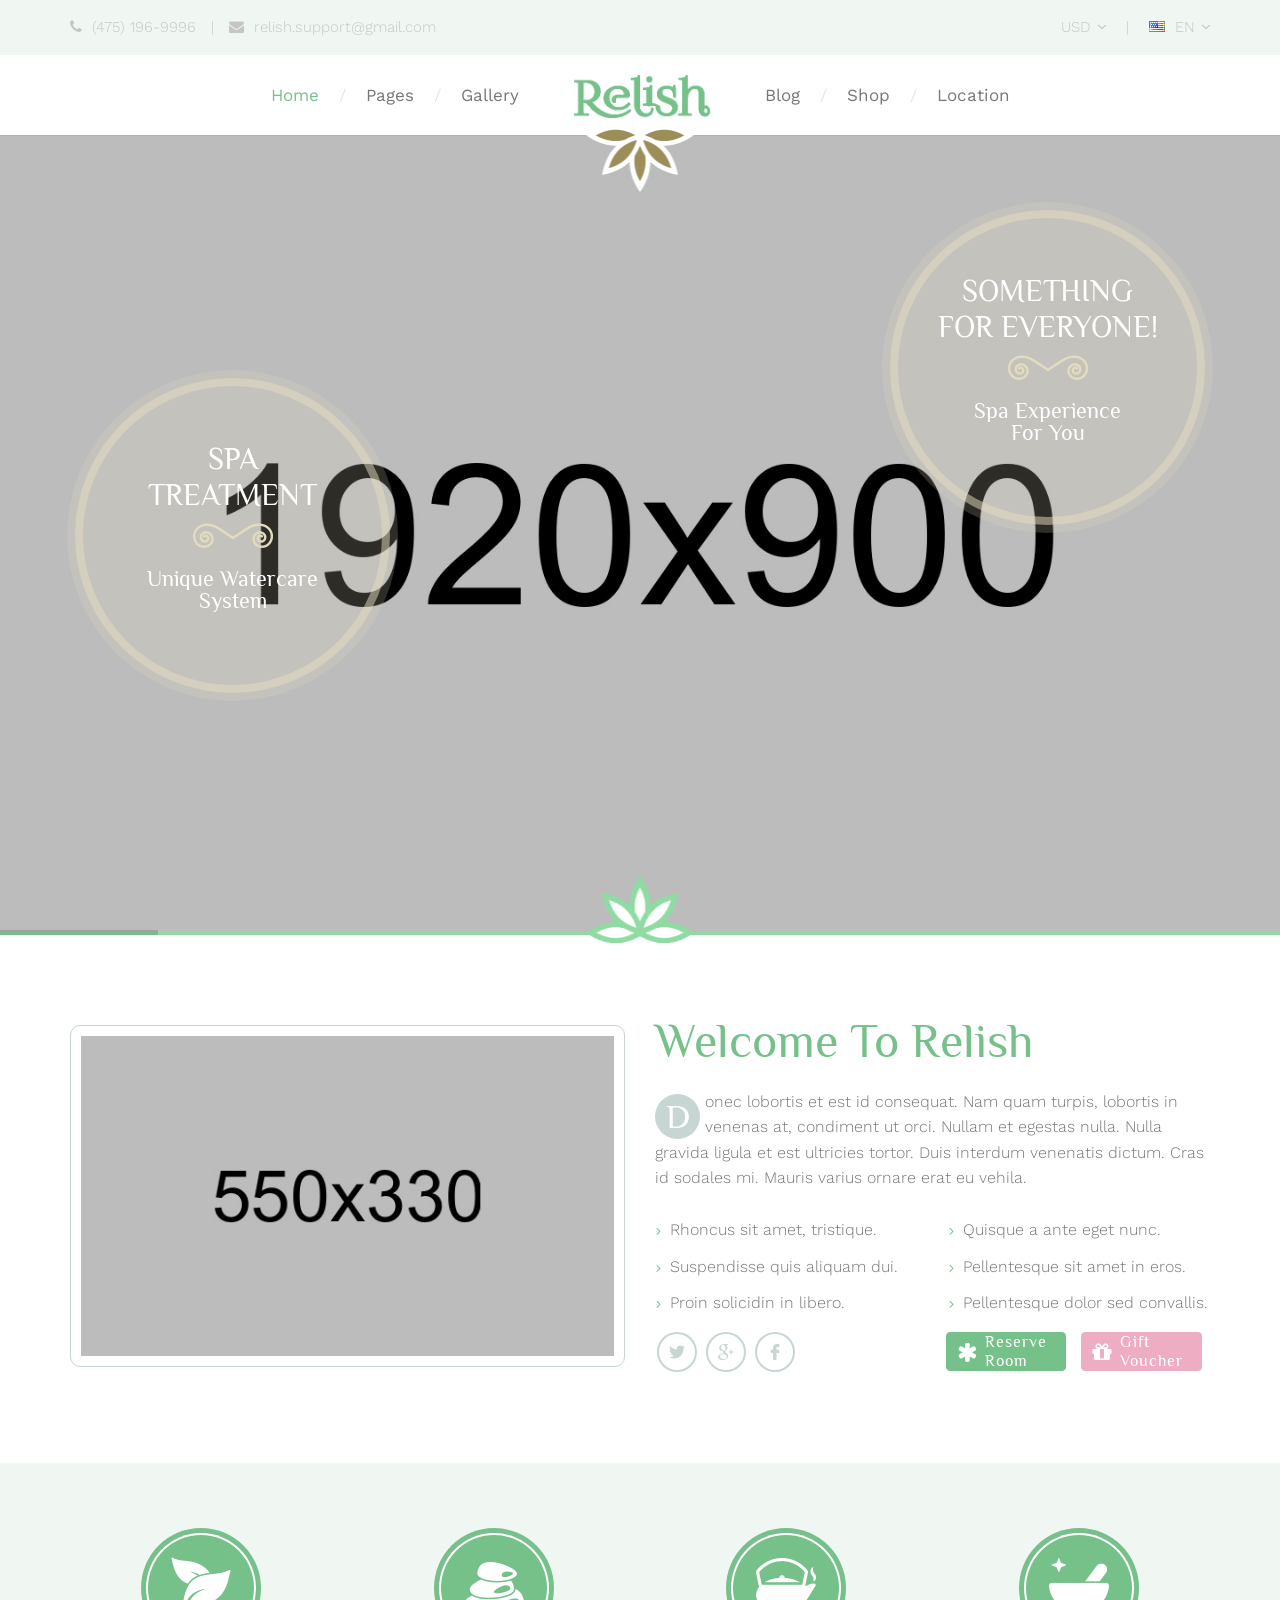
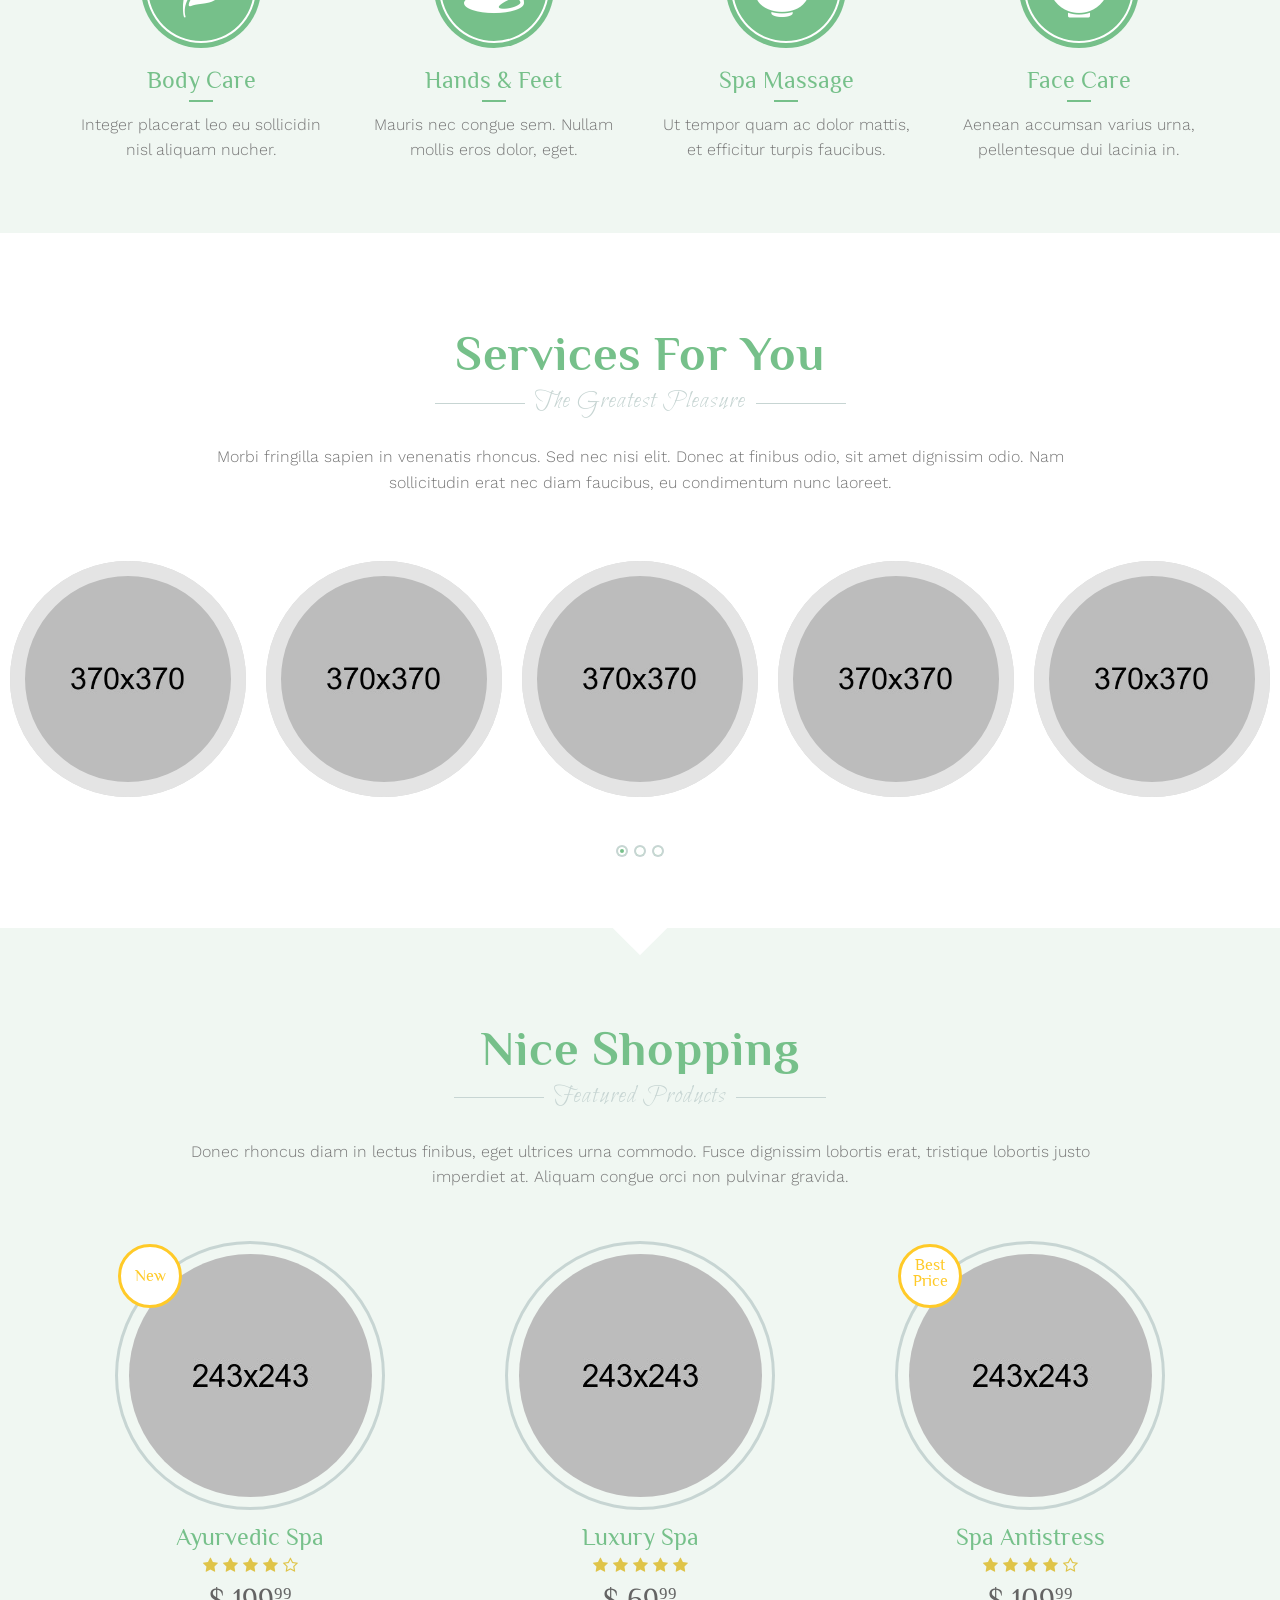
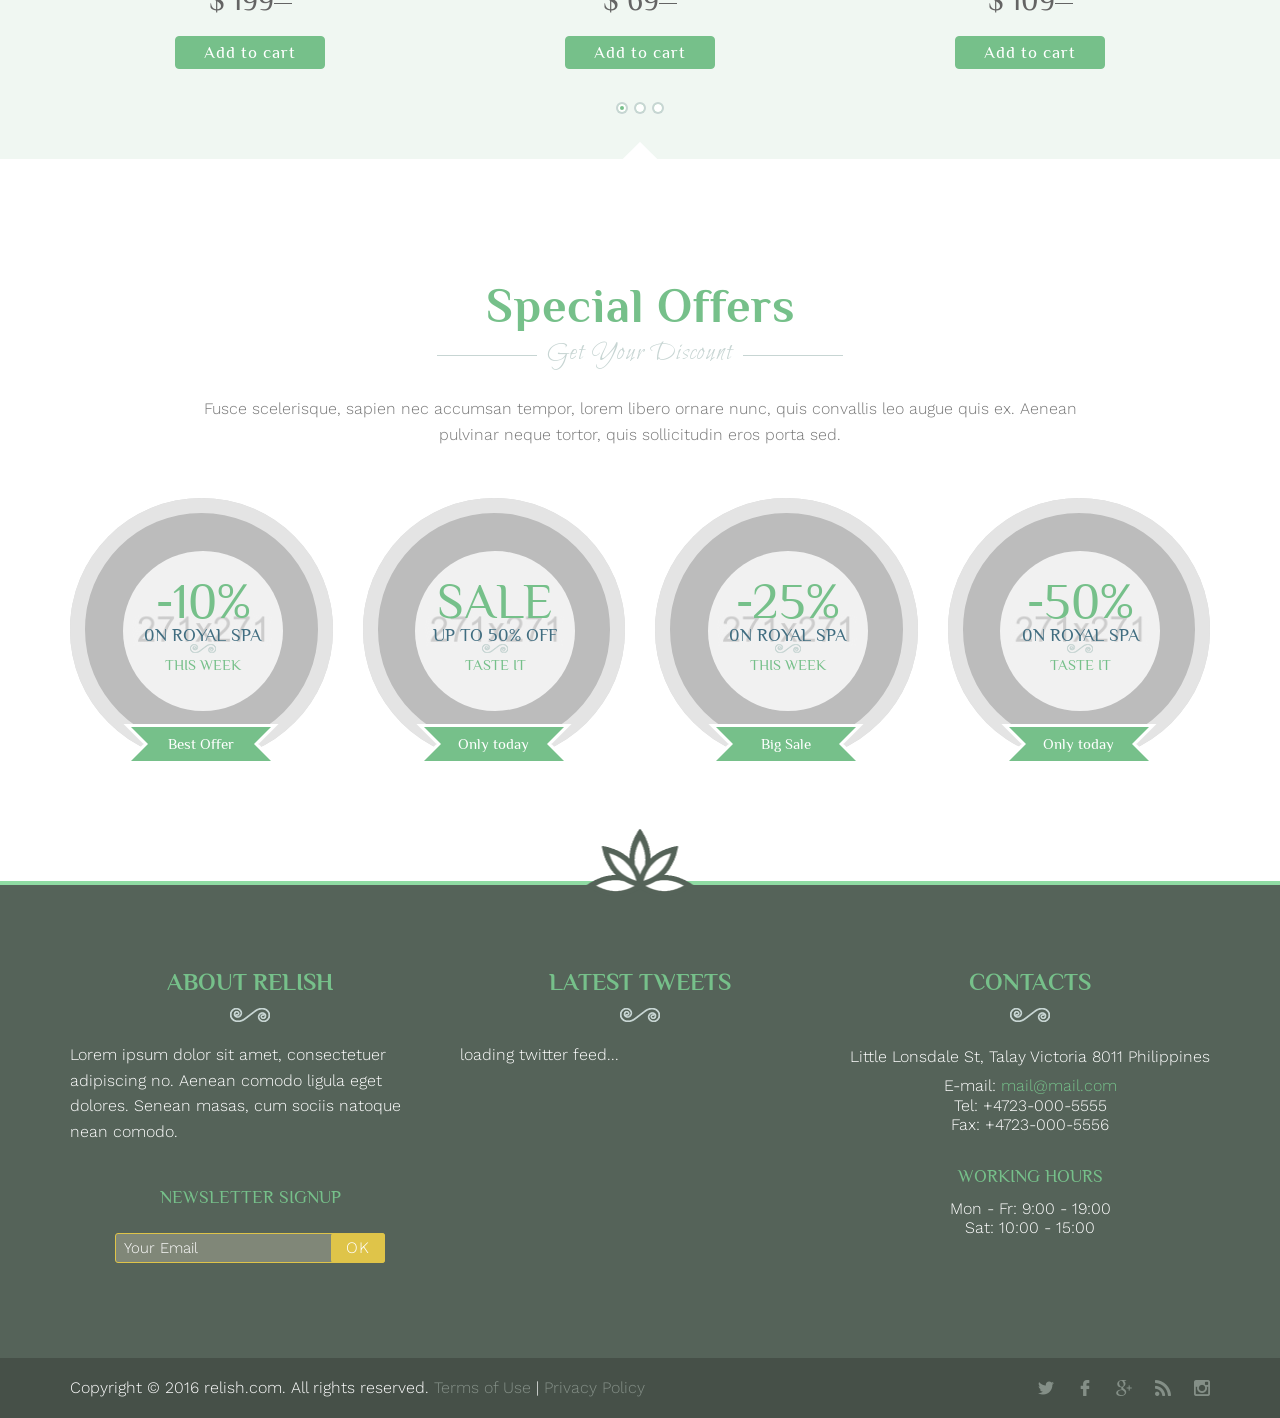
==== markup/index.html @ 13a06d02 "first commit" ====
<!DOCTYPE html>
<html>
	<head>
		<meta http-equiv="Content-Type" content="text/html; charset=utf-8">
		<meta name="viewport" content="width=device-width, initial-scale=1.0, minimum-scale=1.0">

		<!-- FONTS -->
		<link href='https://fonts.googleapis.com/css?family=Work+Sans:400,300,500,600,700' rel='stylesheet' type='text/css'>
		<link href='https://fonts.googleapis.com/css?family=Philosopher:400,400italic,700,700italic' rel='stylesheet' type='text/css'>
		<link href='https://fonts.googleapis.com/css?family=Bilbo+Swash+Caps' rel='stylesheet' type='text/css'>
 
		<!-- STYLESHEETS -->
		<link href="css/bootstrap.css" rel="stylesheet" type="text/css">
		<link rel="stylesheet" href="font-awesome/css/font-awesome.min.css">
		<link href="css/vertical.min.css" rel="stylesheet" type="text/css">
		<link href="css/magnific-popup.css" rel="stylesheet" type="text/css">
		<link rel="stylesheet" href="css/flaticon.css">
		<link rel="stylesheet" href="css/owl.carousel.css">
		<link rel="stylesheet" href="css/ihover.css">
		<link rel="stylesheet" type="text/css" href="revslider/css/settings.css" media="screen">
		<link href="css/styles.css" rel="stylesheet" type="text/css">


		<title>Relish</title>
	</head>
	<body>

	<!-- PAGE -->

	<div class="page" id="top">

		<!-- preloader -->

		<div id="preloader">
		    <div class="preloader-wave"></div>
		</div>

		<!-- / preloader -->

		<!-- site top panel -->

		<div class="site-top-panel">
			<div class="container">
				<div class="row">
					<div class="col-md-6 col-sm-8">
						<div class="tel-wrap">
							<address>
								<a href="tel:475-1969996"><i class="fa fa-phone"></i>(475) 196-9996</a> 
								<span>|</span>
								<a href="mailto:relish.support@gmail.com"><i class="fa fa-envelope"></i>relish.support@gmail.com</a>
							</address>
						</div>
					</div>
					<div class="col-md-6 col-sm-4">
						<div class="lang-wrap">
							<div class="currency">
								<select name="billing_lang" class="cur-change">
									<option value="">USD</option>
									<option value="eur">EUR</option>
									<option value="gbp">GBP</option>
									<option value="au">AUD</option>
				                </select>
							</div>
							<span>|</span>
							<div class="lang-bar">
								<div>
									<ul>
										<li>
											<a href="#" class="lang-sel icl-en">
												<img src="images/flag/us.png" class="icflag" alt>
												&nbsp;EN
											</a>
											<ul>
												<li class="icl-fr">
													<a href="#">
														<img src="images/flag/fr.png" class="icflag" alt>
														&nbsp;FR
													</a>
												</li>
												<li class="icl-de">
													<a href="#">
														<img src="images/flag/de.png" class="icflag" alt>
														&nbsp;DE
													</a>
												</li>
											</ul>
										</li>
									</ul>
								</div>
							</div>
						</div>
					</div>
				</div>
			</div>
		</div>

		<!-- /site top panel -->

		<!-- sticky menu -->

		<header class='sticky-header js-stick top-fixed'>
			<div class="container">
				<nav class="main-nav">
					<div class="full-wrapper align-center">

						<!-- logo sticky -->

						<div class="nav-logo-wrap-sticky">
							<a href="index.html" class="logo">
								<img src="images/logo.png" data-at2x="images/logo@2x.png" alt>
							</a>
						</div>

						<!-- / logo sticky -->

						<!-- menu mobile bars -->

						<div class="mobile-nav">
							<i class="fa fa-bars"></i>
						</div>

						<!-- / menu mobile bars -->

						<div class="inner-nav desktop-nav">
							<ul class="clearlist">
								<li>
									<a href="index.html" class="nav-submenu active">Home</a>
								</li>
								<li class="sep">
									<a>/</a>
								</li>
								<li>
									<a href="#" class="nav-submenu">Pages</a>

									<!-- submenu -->

									<ul class="submenu submenu-mega">
										<li class="submenu-mega-col">
											<a class="submenu-mega-title font-alt">Pages</a>
											<ul>
												<li>
													<a href="home-1.html">Home 2</a>
												</li>
												<li>
													<a href="home-2.html">Home 3</a>
												</li>
												<li>
													<a href="about-1.html">About us 1</a>
												</li>
												<li>
													<a href="team.html">Our Team</a>
												</li>
											</ul>
										</li>
										<li class="submenu-mega-col">
											<a class="submenu-mega-title font-alt">Content</a>
											<ul>
												<li>
													<a href="pricing-tables.html">Pricing</a>
												</li>
												<li>
													<a href="reservation.html">Reservation</a>
												</li>
												<li>
													<a href="services.html">Services</a>
												</li>
												<li>
													<a href="shortcodes.html">Shortcodes</a>
												</li>
												<li>
													<a href="typography.html">Typography</a>
												</li>
											</ul>
										</li>
										<li class="submenu-mega-col">
											<a class="submenu-mega-title font-alt">Portfolio</a>
											<ul>
												<li>
													<a href="gallery-fullwidth-filter.html">Filter</a>
												</li>
												<li>
													<a href="gallery-right-sidebar.html">Right Sidebar</a>
												</li>
												<li>
													<a href="gallery-one-column.html">One Column</a>
												</li>
												<li>
													<a href="gallery-two-column.html">Two Column</a>
												</li>
												<li>
													<a href="gallery-three-column.html">Three Column</a>
												</li>
											</ul>
										</li>
										<li class="submenu-mega-col">
											<a class="submenu-mega-title font-alt">Blog</a>
											<ul>
												<li>
													<a href="blog-default.html">Default</a>
												</li>
												<li>
													<a href="blog-post.html">Blog Post</a>
												</li>
												<li>
													<a href="blog-two-col.html">Two Columns</a>
												</li>
												<li>
													<a href="blog-three-col.html">Three Columns</a>
												</li>
												<li>
													<a href="blog-fullwidth.html">Full Width</a>
												</li>
											</ul>
										</li>
									</ul>

									<!-- / submenu -->

								</li>
								<li class="sep">
									<a>/</a>
								</li>
								<li>
									<a href="#" class="nav-submenu">Gallery</a>

									<!-- submenu -->

									<ul class="submenu">
										<li>
											<a href="gallery-fullwidth.html">Full Width</a>
										</li>
										<li>
											<a href="gallery-fullwidth-filter.html">Filter</a>
										</li>
										<li>
											<a href="gallery-right-sidebar.html">Right Sidebar</a>
										</li>
										<li>
											<a href="gallery-one-column.html">One Column</a>
										</li>
										<li>
											<a href="gallery-two-column.html">Two Column</a>
										</li>
										<li>
											<a href="gallery-three-column.html">Three Column</a>
										</li>
									</ul>

									<!-- / submenu -->

								</li>

								<!-- logo menu -->

								<li class="nav-logo-wrap">
									<a href="index.html" class="logo">
										<img src="images/logo.png" data-at2x="images/logo@2x.png" alt>
									</a>
								</li>

								<!-- / logo menu -->

								<li>
									<a href="#" class="nav-submenu">Blog</a>

									<!-- submenu -->

									<ul class="submenu">
										<li>
											<a href="blog-default.html">Default</a>
										</li>
										<li>
											<a href="blog-post.html">Blog Post</a>
										</li>
										<li>
											<a href="blog-two-col.html">Two Columns</a>
										</li>
										<li>
											<a href="blog-three-col.html">Three Columns</a>
										</li>
										<li>
											<a href="blog-fullwidth.html">Full Width</a>
										</li>
									</ul>

									<!-- / submenu -->

								</li>
								<li class="sep">
									<a>/</a>
								</li>
								<li>
									<a href="#" class="nav-submenu">Shop</a>

									<!-- submenu -->

									<ul class="submenu">
										<li>
											<a href="shop-product-list.html">Product List</a>
										</li>
										<li>
											<a href="shop-single-item.html">Single Item</a>
										</li>
										<li>
											<a href="shop-cart.html">Shop Cart</a>
										</li>
										<li>
											<a href="shop-checkout.html">Checkout</a>
										</li>
									</ul>

									<!-- / submenu -->

								</li>
								<li class="sep">
									<a>/</a>
								</li>
								<li>
									<a href="contact.html">Location</a>
								</li>
							</ul>
							<div class="menu-rect">
								<img src="images/lines/rectangle-1.png" data-at2x="images/lines/rectangle-1@2x.png" alt>
							</div>
						</div>
					</div>
				</nav>
			</div>
		</header>

		<!-- / sticky menu -->

		<!-- slider revolution -->

		<div class="tp-banner-container">
			<div class="tp-banner-slider">
				<ul>

					<!-- slide revolution -->

					<li data-masterspeed="700">
						<img src="images/section-bg/slider-1.jpg" alt>
						<div class="tp-caption sl-content font-alt" data-x="['left']" data-hoffset="20" data-y="center" data-voffset="0"  data-width="['315px','250px','200px','150px']" data-height="['315px','250px','200px','150px']" data-transform_in="opacity:0;s:1000;e:Power2.easeInOut;" data-transform_out="opacity:0;s:300;s:1000;" data-start="400">
							<div class="sl-title font-alt">Spa <br /> treatment</div>
							<div class="img-line">
								<img src="images/lines/img-line-8.png" data-at2x="images/lines/img-line-8@2x.png" alt>
							</div>
							<p>Unique Watercare <br /> System</p>
						</div>
						<div class="tp-caption sl-content font-alt" data-x="['right']" data-hoffset="20" data-y="['75']" data-voffset="0"  data-width="['315px','250px','200px','150px']" data-height="['315px','250px','200px','150px']" data-transform_in="opacity:0;s:1000;e:Power2.easeInOut;" data-transform_out="opacity:0;s:300;s:1000;" data-start="400">
							<div class="sl-title font-alt">Something <br /> for everyone!</div>
							<div class="img-line">
								<img src="images/lines/img-line-8.png" data-at2x="images/lines/img-line-8@2x.png" alt>
							</div>
							<p>Spa Experience <br /> For You</p>
						</div>
	   				</li>

					<!-- /slide revolution -->

					<!-- slide revolution -->

	   				<li data-masterspeed="700">
						<img src="images/section-bg/slider-2.jpg" alt>
						<div class="tp-caption sl-content font-alt" data-x="['left']" data-hoffset="20" data-y="170" data-voffset="0"  data-width="['315px','250px','200px','150px']" data-height="['315px','250px','200px','150px']" data-transform_in="opacity:0;s:1000;e:Power2.easeInOut;" data-transform_out="opacity:0;s:300;s:1000;" data-start="400">
							<div class="sl-title font-alt">Spa <br /> treatment</div>
							<div class="img-line">
								<img src="images/lines/img-line-8.png" data-at2x="images/lines/img-line-8@2x.png" alt>
							</div>
							<p>Unique Watercare <br /> System</p>
						</div>
						<div class="tp-caption sl-content font-alt" data-x="['right']" data-hoffset="20" data-y="center" data-voffset="0"  data-width="['315px','250px','200px','150px']" data-height="['315px','250px','200px','150px']" data-transform_in="opacity:0;s:1000;e:Power2.easeInOut;" data-transform_out="opacity:0;s:300;s:1000;" data-start="400">
							<div class="sl-title font-alt">Something <br /> for everyone!</div>
							<div class="img-line">
								<img src="images/lines/img-line-8.png" data-at2x="images/lines/img-line-8@2x.png" alt>
							</div>
							<p>Spa Experience <br /> For You</p>
						</div>
	   				</li>

					<!-- /slide revolution -->

					<!-- slide revolution -->

	   				<li data-masterspeed="700" data-transition="fade">
						<img src="images/section-bg/slider-3.jpg" alt>
						<div class="tp-caption sl-content font-alt" data-x="['left']" data-hoffset="20" data-y="center" data-voffset="0"  data-width="['315px','250px','200px','150px']" data-height="['315px','250px','200px','150px']" data-transform_in="opacity:0;s:1000;e:Power2.easeInOut;" data-transform_out="opacity:0;s:300;s:1000;" data-start="400">
							<div class="sl-title font-alt">Spa <br /> treatment</div>
							<div class="img-line">
								<img src="images/lines/img-line-8.png" data-at2x="images/lines/img-line-8@2x.png" alt>
							</div>
							<p>Unique Watercare <br /> System</p>
						</div>
						<div class="tp-caption sl-content font-alt" data-x="['right']" data-hoffset="20" data-y="150" data-voffset="0"  data-width="['315px','250px','200px','150px']" data-height="['315px','250px','200px','150px']" data-transform_in="opacity:0;s:1000;e:Power2.easeInOut;" data-transform_out="opacity:0;s:300;s:1000;" data-start="400">
							<div class="sl-title font-alt">Something <br /> for everyone!</div>
							<div class="img-line">
								<img src="images/lines/img-line-8.png" data-at2x="images/lines/img-line-8@2x.png" alt>
							</div>
							<p>Spa Experience <br /> For You</p>
						</div>
	   				</li>

					<!-- /slide revolution -->

				</ul>
			</div>
			<div class="slider-rect-bot">
				<img src="images/lines/rectangle-2.png" data-at2x="images/lines/rectangle-2@2x.png" alt>
			</div>
		</div>

		<!-- /slider revolution -->

		<!-- page section -->

		<section class="page-section">
			<div class="container">
				<div class="row">

					<!-- banner -->

					<div class="col-md-12 col-lg-6">
						<a href="images/promo-1@2x.jpg" class="lightbox-single mfp-image">
							<img class="img-border" src="images/promo-1.jpg" data-at2x="images/promo-1@2x.jpg" alt>
						</a>
					</div>
					<div class="col-md-12 col-lg-6 mt-lg-50">
						<h3 class="banner-title font-alt">Welcome To Relish</h3>
						<div class="section-text mt-10">
							<span class="circle-letter-1 font-alt">D</span>
							<p>onec lobortis et est id consequat. Nam quam turpis, lobortis in venenas at, condiment ut orci. Nullam et egestas nulla. Nulla gravida ligula et est ultricies tortor. Duis interdum venenatis dictum. Cras id sodales mi. Mauris varius ornare erat eu vehila.
							</p>
						</div>
						<div class="row">
							<div class="col-sm-6">
								<ul class="list-style-2">
									<li>Rhoncus sit amet, tristique.</li>
									<li>Suspendisse quis aliquam dui.</li>
									<li>Proin solicidin in libero.</li>
								</ul>
							</div>
							<div class="col-sm-6">
								<ul class="list-style-2">
									<li>Quisque a ante eget nunc.</li>
									<li>Pellentesque sit amet in eros.</li>
									<li>Pellentesque dolor sed convallis.</li>
								</ul>
							</div>
						</div>
						<div class="banner-bottom row">
							<div class="col-sm-6">
								<div class="banner-soc align-left">
									<a href="#"><i class="flaticon-social"></i></a>
									<a href="#"><i class="flaticon-social-5"></i></a>
									<a href="#"><i class="flaticon-social-4"></i></a>
								</div>
							</div>
							<div class="col-sm-6 mt-sm-30">
								<div>
									<a href="#" class="button button-icon-left"><i class="fa fa-asterisk"></i>Reserve<br />Room</a>
									<a href="#" class="button button-color-2 button-icon-left"><i class="fa fa-gift"></i>Gift<br />Voucher</a>
								</div>
							</div>
							
						</div>
					</div>

					<!-- /banner -->

				</div>
			</div>
		</section>

		<!-- /page section -->

		<!-- page section -->

		<section class="small-section alt-color">
			<div class="container">

				<!-- features items -->

				<div class="row">
					<div class="col-md-3 mb-md-30">
						<div class="features-center">
							<div class="features-icon">
								<i class="flaticon-nature"></i>
							</div>
							<h3 class="features-title font-alt">Body Care</h3>
							<p>Integer placerat leo eu sollicidin nisl aliquam nucher.</p>
						</div>
					</div>
					<div class="col-md-3 mb-md-30">
						<div class="features-center">
							<div class="features-icon">
								<i class="flaticon-stack"></i>
							</div>
							<h3 class="features-title font-alt">Hands & Feet</h3>
							<p>Mauris nec congue sem. Nullam mollis eros dolor, eget.</p>
						</div>
					</div>
					<div class="col-md-3 mb-md-30">
						<div class="features-center">
							<div class="features-icon">
								<i class="flaticon-food"></i>
							</div>
							<h3 class="features-title font-alt">Spa Massage</h3>
							<p>Ut tempor quam ac dolor mattis, et efficitur turpis faucibus.</p>
						</div>
					</div>
					<div class="col-md-3">
						<div class="features-center">
							<div class="features-icon">
								<i class="flaticon-tool-1"></i>
							</div>
							<h3 class="features-title font-alt">Face Care</h3>
							<p>Aenean accumsan varius urna, pellentesque dui lacinia in.</p>
						</div>
					</div>
				</div>

				<!-- /features items -->

			</div>
		</section>

		<!-- /page section -->

		<!-- page section -->

		<section class="page-section">
			<div class="container align-center">
				<h3 class="section-title bottom-line font-alt">Services For You<span>The Greatest Pleasure</span></h3>
				<div class="col-md-10 col-md-offset-1 mb-30">
					<p>Morbi fringilla sapien in venenatis rhoncus. Sed nec nisi elit. Donec at finibus odio, sit amet dignissim odio. Nam sollicitudin erat nec diam faucibus, eu condimentum nunc laoreet.</p>
				</div>
			</div>

			<!-- portfolio slider carousel -->

			<div class="slider-4 dots-alt">
				<div class="portfolio-item ih-item circle effect13 from_left_and_right font-alt">
					<a href="images/portfolio/img-1@2x.jpg" class="lightbox mfp-image">
						<div class="portfolio-media">
							<div class="portfolio-img">
								<img src="images/portfolio/img-1.jpg" data-at2x="images/portfolio/img-1@2x.jpg" alt>
							</div>
							<div class="info">
								<h3>Mauris eleifend</h3>
								<div>
									<div class="img-line">
										<img src="images/lines/img-line-7.png" data-at2x="images/lines/img-line-7@2x.png" alt>
									</div>
								</div>
								<div>
									<p>Integer ex nunc, placerat vel orci quis, blandit varius</p>
								</div>
							</div>
						</div>
					</a>
				</div>

				<!-- /portfolio slider item -->

				<!-- portfolio slider item -->

				<div class="portfolio-item ih-item circle effect13 from_left_and_right font-alt">
					<a href="images/portfolio/img-2@2x.jpg" class="lightbox mfp-image">
						<div class="portfolio-media">
							<div class="portfolio-img">
								<img src="images/portfolio/img-2.jpg" data-at2x="images/portfolio/img-2@2x.jpg" alt>
							</div>
							<div class="info">
								<h3>Mauris eleifend</h3>
								<div>
									<div class="img-line">
										<img src="images/lines/img-line-7.png" data-at2x="images/lines/img-line-7@2x.png" alt>
									</div>
								</div>
								<div>
									<p>Integer ex nunc, placerat vel orci quis, blandit varius</p>
								</div>
							</div>
						</div>
					</a>
				</div>

				<!-- /portfolio slider item -->

				<!-- portfolio slider item -->

				<div class="portfolio-item ih-item circle effect13 from_left_and_right font-alt">
					<a href="images/portfolio/img-3@2x.jpg" class="lightbox mfp-image">
						<div class="portfolio-media">
							<div class="portfolio-img">
								<img src="images/portfolio/img-3.jpg" data-at2x="images/portfolio/img-3@2x.jpg" alt>
							</div>
							<div class="info">
								<h3>Mauris eleifend</h3>
								<div>
									<div class="img-line">
										<img src="images/lines/img-line-7.png" data-at2x="images/lines/img-line-7@2x.png" alt>
									</div>
								</div>
								<div>
									<p>Integer ex nunc, placerat vel orci quis, blandit varius</p>
								</div>
							</div>
						</div>
					</a>
				</div>

				<!-- /portfolio slider item -->

				<!-- portfolio slider item -->

				<div class="portfolio-item ih-item circle effect13 from_left_and_right font-alt">
					<a href="images/portfolio/img-4@2x.jpg" class="lightbox mfp-image">
						<div class="portfolio-media">
							<div class="portfolio-img">
								<img src="images/portfolio/img-4.jpg" data-at2x="images/portfolio/img-4@2x.jpg" alt>
							</div>
							<div class="info">
								<h3>Mauris eleifend</h3>
								<div>
									<div class="img-line">
										<img src="images/lines/img-line-7.png" data-at2x="images/lines/img-line-7@2x.png" alt>
									</div>
								</div>
								<div>
									<p>Integer ex nunc, placerat vel orci quis, blandit varius</p>
								</div>
							</div>
						</div>
					</a>
				</div>

				<!-- /portfolio slider item -->

				<!-- portfolio slider item -->

				<div class="portfolio-item ih-item circle effect13 from_left_and_right font-alt">
					<a href="images/portfolio/img-5@2x.jpg" class="lightbox mfp-image">
						<div class="portfolio-media">
							<div class="portfolio-img">
								<img src="images/portfolio/img-5.jpg" data-at2x="images/portfolio/img-5@2x.jpg" alt>
							</div>
							<div class="info">
								<h3>Mauris eleifend</h3>
								<div>
									<div class="img-line">
										<img src="images/lines/img-line-7.png" data-at2x="images/lines/img-line-7@2x.png" alt>
									</div>
								</div>
								<div>
									<p>Integer ex nunc, placerat vel orci quis, blandit varius</p>
								</div>
							</div>
						</div>
					</a>
				</div>

				<!-- /portfolio slider item -->

				<!-- portfolio slider item -->

				<div class="portfolio-item ih-item circle effect13 from_left_and_right font-alt">
					<a href="images/portfolio/img-6@2x.jpg" class="lightbox mfp-image">
						<div class="portfolio-media">
							<div class="portfolio-img">
								<img src="images/portfolio/img-6.jpg" data-at2x="images/portfolio/img-6@2x.jpg" alt>
							</div>
							<div class="info">
								<h3>Mauris eleifend</h3>
								<div>
									<div class="img-line">
										<img src="images/lines/img-line-7.png" data-at2x="images/lines/img-line-7@2x.png" alt>
									</div>
								</div>
								<div>
									<p>Integer ex nunc, placerat vel orci quis, blandit varius</p>
								</div>
							</div>
						</div>
					</a>
				</div>

				<!-- /portfolio slider item -->

				<!-- portfolio slider item -->

				<div class="portfolio-item ih-item circle effect13 from_left_and_right font-alt">
					<a href="images/portfolio/img-7@2x.jpg" class="lightbox mfp-image">
						<div class="portfolio-media">
							<div class="portfolio-img">
								<img src="images/portfolio/img-7.jpg" data-at2x="images/portfolio/img-7@2x.jpg" alt>
							</div>
							<div class="info">
								<h3>Mauris eleifend</h3>
								<div>
									<div class="img-line">
										<img src="images/lines/img-line-7.png" data-at2x="images/lines/img-line-7@2x.png" alt>
									</div>
								</div>
								<div>
									<p>Integer ex nunc, placerat vel orci quis, blandit varius</p>
								</div>
							</div>
						</div>
					</a>
				</div>

				<!-- /portfolio slider item -->

				<!-- portfolio slider item -->

				<div class="portfolio-item ih-item circle effect13 from_left_and_right font-alt">
					<a href="images/portfolio/img-8@2x.jpg" class="lightbox mfp-image">
						<div class="portfolio-media">
							<div class="portfolio-img">
								<img src="images/portfolio/img-8.jpg" data-at2x="images/portfolio/img-8@2x.jpg" alt>
							</div>
							<div class="info">
								<h3>Mauris eleifend</h3>
								<div>
									<div class="img-line">
										<img src="images/lines/img-line-7.png" data-at2x="images/lines/img-line-7@2x.png" alt>
									</div>
								</div>
								<div>
									<p>Integer ex nunc, placerat vel orci quis, blandit varius</p>
								</div>
							</div>
						</div>
					</a>
				</div>

				<!-- /portfolio slider item -->

				<!-- portfolio slider item -->

				<div class="portfolio-item ih-item circle effect13 from_left_and_right font-alt">
					<a href="images/portfolio/img-9@2x.jpg" class="lightbox mfp-image">
						<div class="portfolio-media">
							<div class="portfolio-img">
								<img src="images/portfolio/img-9.jpg" data-at2x="images/portfolio/img-9@2x.jpg" alt>
							</div>
							<div class="info">
								<h3>Mauris eleifend</h3>
								<div>
									<div class="img-line">
										<img src="images/lines/img-line-7.png" data-at2x="images/lines/img-line-7@2x.png" alt>
									</div>
								</div>
								<div>
									<p>Integer ex nunc, placerat vel orci quis, blandit varius</p>
								</div>
							</div>
						</div>
					</a>
				</div>

				<!-- /portfolio slider item -->

				<!-- portfolio slider item -->

				<div class="portfolio-item ih-item circle effect13 from_left_and_right font-alt">
					<a href="images/portfolio/img-10@2x.jpg" class="lightbox mfp-image">
						<div class="portfolio-media">
							<div class="portfolio-img">
								<img src="images/portfolio/img-10.jpg" data-at2x="images/portfolio/img-10@2x.jpg" alt>
							</div>
							<div class="info">
								<h3>Mauris eleifend</h3>
								<div>
									<div class="img-line">
										<img src="images/lines/img-line-7.png" data-at2x="images/lines/img-line-7@2x.png" alt>
									</div>
								</div>
								<div>
									<p>Integer ex nunc, placerat vel orci quis, blandit varius</p>
								</div>
							</div>
						</div>
					</a>
				</div>

				<!-- /portfolio slider item -->

				<!-- portfolio slider item -->

				<div class="portfolio-item ih-item circle effect13 from_left_and_right font-alt">
					<a href="images/portfolio/img-5@2x.jpg" class="lightbox mfp-image">
						<div class="portfolio-media">
							<div class="portfolio-img">
								<img src="images/portfolio/img-5.jpg" data-at2x="images/portfolio/img-5@2x.jpg" alt>
							</div>
							<div class="info">
								<h3>Mauris eleifend</h3>
								<div>
									<div class="img-line">
										<img src="images/lines/img-line-7.png" data-at2x="images/lines/img-line-7@2x.png" alt>
									</div>
								</div>
								<div>
									<p>Integer ex nunc, placerat vel orci quis, blandit varius</p>
								</div>
							</div>
						</div>
					</a>
				</div>

				<!-- /portfolio slider item -->

				<!-- portfolio slider item -->

				<div class="portfolio-item ih-item circle effect13 from_left_and_right font-alt">
					<a href="images/portfolio/img-6@2x.jpg" class="lightbox mfp-image">
						<div class="portfolio-media">
							<div class="portfolio-img">
								<img src="images/portfolio/img-6.jpg" data-at2x="images/portfolio/img-6@2x.jpg" alt>
							</div>
							<div class="info">
								<h3>Mauris eleifend</h3>
								<div>
									<div class="img-line">
										<img src="images/lines/img-line-7.png" data-at2x="images/lines/img-line-7@2x.png" alt>
									</div>
								</div>
								<div>
									<p>Integer ex nunc, placerat vel orci quis, blandit varius</p>
								</div>
							</div>
						</div>
					</a>
				</div>

				<!-- /portfolio slider item -->

			</div>

			<!-- /portfolio slider carousel -->

		</section>

		<!-- /page section -->

		<div class="sep-lane alt-3"><span></span></div>

		<!-- page section -->

		<section class="page-section alt-color">
			<div class="container align-center">
				<h3 class="section-title bottom-line font-alt">Nice Shopping<span>Featured Products</span></h3>
				<div class="col-md-10 col-md-offset-1 mb-30">
					<p>Donec rhoncus diam in lectus finibus, eget ultrices urna commodo. Fusce dignissim lobortis erat, tristique lobortis justo imperdiet at. Aliquam congue orci non pulvinar gravida.</p>
				</div>
				<div class="row mt-30">

					<!-- shop carousel -->

					<div class="slider-1 dots-alt">

						<!-- shop carousel item -->

						<div class="shop-container align-center alt-2">
							<a href="images/shop/img-1@2x.jpg" class="lightbox-single mfp-image">
								<div class="shop-media">
									<div class="shop-img">
										<img src="images/shop/img-1.jpg" data-at2x="images/shop/img-1@2x.jpg" alt>
									</div>
									<div class="label-new label-left font-alt">New</div>
								</div>
							</a>
							<a href="shop-single-item.html"><h3 class="shop-title font-alt">Ayurvedic Spa</h3></a>
							<div class="shop-stars">
								<i class="fa fa-star"></i>
								<i class="fa fa-star"></i>
								<i class="fa fa-star"></i>
								<i class="fa fa-star"></i>
								<i class="fa fa-star-o"></i>
							</div>
							<div class="shop-price font-alt">
								$ 199<span>99</span>
							</div>
							<a href="shop-cart.html" class="button small">Add to cart</a>
						</div>

						<!-- /shop carousel item -->

						<!-- shop carousel item -->

						<div class="shop-container align-center alt-2">
							<a href="images/shop/img-2@2x.jpg" class="lightbox-single mfp-image">
								<div class="shop-media">
									<div class="shop-img">
										<img src="images/shop/img-2.jpg" data-at2x="images/shop/img-2@2x.jpg" alt>
									</div>
								</div>
							</a>
							<a href="shop-single-item.html"><h3 class="shop-title font-alt">Luxury Spa</h3></a>
							<div class="shop-stars">
								<i class="fa fa-star"></i>
								<i class="fa fa-star"></i>
								<i class="fa fa-star"></i>
								<i class="fa fa-star"></i>
								<i class="fa fa-star"></i>
							</div>
							<div class="shop-price font-alt">
								$ 69<span>99</span>
							</div>
							<a href="shop-cart.html" class="button small">Add to cart</a>
						</div>

						<!-- /shop carousel item -->

						<!-- shop carousel item -->

						<div class="shop-container align-center alt-2">
							<a href="images/shop/img-3@2x.jpg" class="lightbox-single mfp-image">
								<div class="shop-media">
									<div class="shop-img">
										<img src="images/shop/img-3.jpg" data-at2x="images/shop/img-3@2x.jpg" alt>
									</div>
									<div class="label-new label-left alt font-alt">Best<br />Price</div>
								</div>
							</a>
							<a href="shop-single-item.html"><h3 class="shop-title font-alt">Spa Antistress</h3></a>
							<div class="shop-stars">
								<i class="fa fa-star"></i>
								<i class="fa fa-star"></i>
								<i class="fa fa-star"></i>
								<i class="fa fa-star"></i>
								<i class="fa fa-star-o"></i>
							</div>
							<div class="shop-price font-alt">
								$ 109<span>99</span>
							</div>
							<a href="shop-cart.html" class="button small">Add to cart</a>
						</div>

						<!-- /shop carousel item -->

						<!-- shop carousel item -->

						<div class="shop-container align-center alt-2">
							<a href="images/shop/img-1@2x.jpg" class="lightbox-single mfp-image">
								<div class="shop-media">
									<div class="shop-img">
										<img src="images/shop/img-1.jpg" data-at2x="images/shop/img-1@2x.jpg" alt>
									</div>
								</div>
							</a>
							<a href="shop-single-item.html"><h3 class="shop-title font-alt">Ayurvedic Spa</h3></a>
							<div class="shop-stars">
								<i class="fa fa-star"></i>
								<i class="fa fa-star"></i>
								<i class="fa fa-star"></i>
								<i class="fa fa-star"></i>
								<i class="fa fa-star-o"></i>
							</div>
							<div class="shop-price font-alt">
								$ 199<span>99</span>
							</div>
							<a href="shop-cart.html" class="button small">Add to cart</a>
						</div>

						<!-- /shop carousel item -->

						<!-- shop carousel item -->

						<div class="shop-container align-center alt-2">
							<a href="images/shop/img-2@2x.jpg" class="lightbox-single mfp-image">
								<div class="shop-media">
									<div class="shop-img">
										<img src="images/shop/img-2.jpg" data-at2x="images/shop/img-2@2x.jpg" alt>
									</div>
								</div>
							</a>
							<a href="shop-single-item.html"><h3 class="shop-title font-alt">Luxury Spa</h3></a>
							<div class="shop-stars">
								<i class="fa fa-star"></i>
								<i class="fa fa-star"></i>
								<i class="fa fa-star"></i>
								<i class="fa fa-star"></i>
								<i class="fa fa-star"></i>
							</div>
							<div class="shop-price font-alt">
								$ 69<span>99</span>
							</div>
							<a href="shop-cart.html" class="button small">Add to cart</a>
						</div>

						<!-- /shop carousel item -->

						<!-- shop carousel item -->

						<div class="shop-container align-center alt-2">
							<a href="images/shop/img-3@2x.jpg" class="lightbox-single mfp-image">
								<div class="shop-media">
									<div class="shop-img">
										<img src="images/shop/img-3.jpg" data-at2x="images/shop/img-3@2x.jpg" alt>
									</div>
								</div>
							</a>
							<a href="shop-single-item.html"><h3 class="shop-title font-alt">Spa Antistress</h3></a>
							<div class="shop-stars">
								<i class="fa fa-star"></i>
								<i class="fa fa-star"></i>
								<i class="fa fa-star"></i>
								<i class="fa fa-star"></i>
								<i class="fa fa-star-o"></i>
							</div>
							<div class="shop-price font-alt">
								$ 109<span>99</span>
							</div>
							<a href="shop-cart.html" class="button small">Add to cart</a>
						</div>

						<!-- /shop carousel item -->

						<!-- shop carousel item -->

						<div class="shop-container align-center alt-2">
							<a href="images/shop/img-1@2x.jpg" class="lightbox-single mfp-image">
								<div class="shop-media">
									<div class="shop-img">
										<img src="images/shop/img-1.jpg" data-at2x="images/shop/img-1@2x.jpg" alt>
									</div>
								</div>
							</a>
							<a href="shop-single-item.html"><h3 class="shop-title font-alt">Ayurvedic Spa</h3></a>
							<div class="shop-stars">
								<i class="fa fa-star"></i>
								<i class="fa fa-star"></i>
								<i class="fa fa-star"></i>
								<i class="fa fa-star"></i>
								<i class="fa fa-star-o"></i>
							</div>
							<div class="shop-price font-alt">
								$ 199<span>99</span>
							</div>
							<a href="shop-cart.html" class="button small">Add to cart</a>
						</div>

						<!-- /shop carousel item -->

						<!-- shop carousel item -->

						<div class="shop-container align-center alt-2">
							<a href="images/shop/img-2@2x.jpg" class="lightbox-single mfp-image">
								<div class="shop-media">
									<div class="shop-img">
										<img src="images/shop/img-2.jpg" data-at2x="images/shop/img-2@2x.jpg" alt>
									</div>
								</div>
							</a>
							<a href="shop-single-item.html"><h3 class="shop-title font-alt">Luxury Spa</h3></a>
							<div class="shop-stars">
								<i class="fa fa-star"></i>
								<i class="fa fa-star"></i>
								<i class="fa fa-star"></i>
								<i class="fa fa-star"></i>
								<i class="fa fa-star"></i>
							</div>
							<div class="shop-price font-alt">
								$ 69<span>99</span>
							</div>
							<a href="shop-cart.html" class="button small">Add to cart</a>
						</div>

						<!-- /shop carousel item -->

						<!-- shop carousel item -->

						<div class="shop-container align-center alt-2">
							<a href="images/shop/img-3@2x.jpg" class="lightbox-single mfp-image">
								<div class="shop-media">
									<div class="shop-img">
										<img src="images/shop/img-3.jpg" data-at2x="images/shop/img-3@2x.jpg" alt>
									</div>
								</div>
							</a>
							<a href="shop-single-item.html"><h3 class="shop-title font-alt">Spa Antistress</h3></a>
							<div class="shop-stars">
								<i class="fa fa-star"></i>
								<i class="fa fa-star"></i>
								<i class="fa fa-star"></i>
								<i class="fa fa-star"></i>
								<i class="fa fa-star-o"></i>
							</div>
							<div class="shop-price font-alt">
								$ 109<span>99</span>
							</div>
							<a href="shop-cart.html" class="button small">Add to cart</a>
						</div>

						<!-- /shop carousel item -->

					</div>

					<!-- /shop carousel -->

				</div>
			</div>
		</section>

		<!-- /page section -->

		<div class="sep-lane alt-3"><span></span></div>

		<!-- page section -->

		<section class="page-section">
			<div class="container align-center">
				<h3 class="section-title bottom-line long font-alt">Special Offers<span>Get Your Discount</span></h3>
				<div class="col-md-10 col-md-offset-1 mb-30">
					<p>Fusce scelerisque, sapien nec accumsan tempor, lorem libero ornare nunc, quis convallis leo augue quis ex. Aenean pulvinar neque tortor, quis sollicitudin eros porta sed.</p>
				</div>
				<div class="row mb-30">
					
					<!-- /gift items -->

					<div class="col-lg-3 col-md-6 mb-lg-30">
						<div class="gift-item hover-alt alt-3 font-alt">
							<div class="gift-wrapper">
								<a href="shop-product-list.html">
									<div class="gift-media">
										<img src="images/gifts/img-9.jpg" data-at2x="images/gifts/img-9@2x.jpg" alt>
										<div class="gift-inside">
											<div class="gift-inside-1">
												<div class="gift-price">
													-10%
												</div>
												<div class="gift-inside-title">
													0n royal spa
												</div>
												<div class="img-line">
													<img src="images/lines/img-line-26.png" data-at2x="images/lines/img-line-26@2x.png" alt>
												</div>
												<span>this week</span>
											</div>
											<div class="gift-inside-2">
												Best Offer
											</div>
											<div class="gift-inside-2-white"></div>
										</div>
									</div>
								</a>
							</div>
						</div>
					</div>
					<div class="col-lg-3 col-md-6 mb-lg-30">
						<div class="gift-item hover-alt alt-3 font-alt">
							<div class="gift-wrapper">
								<a href="shop-product-list.html">
									<div class="gift-media">
										<img src="images/gifts/img-10.jpg" data-at2x="images/gifts/img-10@2x.jpg" alt>
										<div class="gift-inside">
											<div class="gift-inside-1">
												<div class="gift-price">
													SALE
												</div>
												<div class="gift-inside-title">
													Up to 50% off
												</div>
												<div class="img-line">
													<img src="images/lines/img-line-26.png" data-at2x="images/lines/img-line-26@2x.png" alt>
												</div>
												<span>taste it</span>
											</div>
											<div class="gift-inside-2">
												Only today
											</div>
											<div class="gift-inside-2-white"></div>
										</div>
									</div>
								</a>
							</div>
						</div>
					</div>
					<div class="col-lg-3 col-md-6 mb-lg-30">
						<div class="gift-item hover-alt alt-3 font-alt">
							<div class="gift-wrapper">
								<a href="shop-product-list.html">
									<div class="gift-media">
										<img src="images/gifts/img-11.jpg" data-at2x="images/gifts/img-11@2x.jpg" alt>
										<div class="gift-inside">
											<div class="gift-inside-1">
												<div class="gift-price">
													-25%
												</div>
												<div class="gift-inside-title">
													0n royal spa
												</div>
												<div class="img-line">
													<img src="images/lines/img-line-26.png" data-at2x="images/lines/img-line-26@2x.png" alt>
												</div>
												<span>this week</span>
											</div>
											<div class="gift-inside-2">
												Big Sale
											</div>
											<div class="gift-inside-2-white"></div>
										</div>
									</div>
								</a>
							</div>
						</div>
					</div>
					<div class="col-lg-3 col-md-6 mb-lg-30">
						<div class="gift-item hover-alt alt-3 font-alt">
							<div class="gift-wrapper">
								<a href="shop-product-list.html">
									<div class="gift-media">
										<img src="images/gifts/img-12.jpg" data-at2x="images/gifts/img-12@2x.jpg" alt>
										<div class="gift-inside">
											<div class="gift-inside-1">
												<div class="gift-price">
													-50%
												</div>
												<div class="gift-inside-title">
													0n royal spa
												</div>
												<div class="img-line">
													<img src="images/lines/img-line-26.png" data-at2x="images/lines/img-line-26@2x.png" alt>
												</div>
												<span>taste it</span>
											</div>
											<div class="gift-inside-2">
												Only today
											</div>
											<div class="gift-inside-2-white"></div>
										</div>
									</div>
								</a>
							</div>
						</div>
					</div>

					<!-- /gift items -->

				</div>
			</div>
		</section>

		<!-- /page section -->

		<hr class="mt-0 mb-0 alt-2" />
		
		<!-- footer -->

		<footer>
			<div class="footer-rect">
				<img src="images/lines/rectangle-3.png" data-at2x="images/lines/rectangle-3@2x.png" alt>
			</div>

			<!-- footer top -->
			<div class="footer-section">
				<div class="container">
					<div class="row">

						<!-- footer about -->

						<div class="col-md-4 col-xs-12 mb-lg-30">
							<div class="footer-about align-center">
								<h3 class="footer-title font-alt">About Relish</h3>
								<div class="img-line">
									<img src="images/lines/img-line-1.png" data-at2x="images/lines/img-line-1@2x.png" alt>
								</div>
								<p class="align-left mb-40">Lorem ipsum dolor sit amet, consectetuer adipiscing no. Aenean comodo ligula eget dolores. Senean masas, cum sociis natoque nean comodo.</p>
								<h3 class="footer-title-small font-alt">NEWSLETTER SIGNUP</h3>
								<form class="form">
									<input type="email" class="input-sm mb-20" value="" placeholder="Your Email">
									<button class="button small button-newsletter" name="submit" type="submit"  >OK</button>
								</form>
							</div>
						</div>

						<!-- / footer about -->

						<!-- footer tweets -->

						<div class="col-md-4 col-xs-12 mb-lg-30">
							<div class="footer-tweets align-center">
								<h3 class="footer-title font-alt">Latest Tweets</h3>
								<div class="img-line">
									<img src="images/lines/img-line-1.png" data-at2x="images/lines/img-line-1@2x.png" alt>
								</div>
								<div class="twitter-footer align-left"></div>
							</div>
						</div>

						<!-- / footer tweets -->

						<!-- footer contacts -->

						<div class="col-md-4 col-xs-12 mb-lg-30">
							<div class="footer-contact align-center">
								<h3 class="footer-title font-alt">Contacts</h3>
								<div class="img-line">
									<img src="images/lines/img-line-1.png" data-at2x="images/lines/img-line-1@2x.png" alt>
								</div>
								<p>Little Lonsdale St, Talay Victoria 8011 Philippines</p>
								E-mail: <a href="#" class="mail">mail@mail.com</a><br />
								Tel: <a href="#">+4723-000-5555</a><br />
								Fax: <a href="#">+4723-000-5556</a>
								<h3 class="footer-title-small font-alt">Working Hours</h3>
								Mon - Fr: 9:00 - 19:00 <br />
								Sat: 10:00 - 15:00 
							</div>
						</div>

						<!-- / footer contacts -->

					</div>
				</div>
			</div>

			<!-- / footer top -->

			<!-- footer bottom -->

			<div class="bottom-footer">
				<div class="container">

					<!-- footer copy -->

					<div class="footer-copy">
						Copyright © 2016 relish.com. All rights reserved. <span>Terms of Use</span> | <span>Privacy Policy</span>
					</div>

					<!-- / footer copy -->

					<!-- footer social -->

					<div class="footer-soc-links">
						<a href="#">
							<i class="flaticon-social"></i>
						</a>
						<a href="#">
							<i class="flaticon-social-4"></i>
						</a>
						<a href="#">
							<i class="flaticon-social-5"></i>
						</a>
						<a href="#">
							<i class="flaticon-connection"></i>
						</a>
						<a href="#">
							<i class="flaticon-social-2"></i>
						</a>

					</div>

					<!-- / footer social -->

				</div>
			</div>

			<!-- / footer bottom -->

		</footer>

		<!-- / footer -->

		<!-- scroll-top -->

		<div id="scroll-top">
			<i class="fa fa-angle-up"></i>
			top
		</div>

		<!-- / scroll-top -->

	</div>

	<!-- / PAGE -->

	<!-- SCRIPTS -->

	<script src="js/jquery.min.js"></script>
	<script src="js/jquery.easing.js"></script>
	<script src="js/bootstrap.min.js"></script>
	<script src="js/owl.carousel.min.js"></script>
	<script src="js/isotope.pkgd.min.js"></script>
	<script src="js/jquery.fitvids.js"></script>
	<script src="js/jquery.magnific-popup.js"></script>
	<script src="js/imagesloaded.pkgd.min.js"></script>
	<script src="js/masonry.pkgd.min.js"></script>
	<script src="js/jquery.sticky.js"></script>
	<script src="js/jquery.form.min.js"></script>
	<script src="js/jquery.validate.min.js"></script>
	<script src="js/jquery.parallax.min.js"></script>
	<script src="js/jquery.appear.js"></script>
	<script src="js/retina.min.js"></script>
	<script type='text/javascript' src='revslider/js/jquery.themepunch.tools.min.js'></script>
    <script type='text/javascript' src='revslider/js/jquery.themepunch.revolution.min.js'></script>
	<script type='text/javascript' src='revslider/js/jquery.themepunch.tools.min.js'></script>
    <script type='text/javascript' src='revslider/js/jquery.themepunch.revolution.min.js'></script>
    <script type="text/javascript" src="revslider/js/extensions/revolution.extension.slideanims.min.js"></script>
    <script type="text/javascript" src="revslider/js/extensions/revolution.extension.layeranimation.min.js"></script>
    <script type="text/javascript" src="revslider/js/extensions/revolution.extension.navigation.min.js"></script>
    <script type="text/javascript" src="revslider/js/extensions/revolution.extension.parallax.min.js"></script>
    <script type="text/javascript" src="revslider/js/extensions/revolution.extension.video.min.js"></script>
	<script type="text/javascript" src="revslider/js/extensions/revolution.extension.actions.min.js"></script>
	<script type="text/javascript" src="revslider/js/extensions/revolution.extension.kenburn.min.js"></script>
	<script type="text/javascript" src="revslider/js/extensions/revolution.extension.migration.min.js"></script>
	<script type="text/javascript" src="http://maps.google.com/maps/api/js?sensor=false&amp;language=en"></script>
	<script src="js/gmap3.min.js"></script>
	<script src="js/jquery.ui.min.js"></script>
	<script src="js/jquery.tweet.js"></script>
	<script src="js/scripts.js"></script>

	<!-- / SCRIPTS -->

	</body>
</html>
---- markup/css/vertical.min.css ----
.mt-0{margin-top:0!important}.mt-10{margin-top:10px}.mt-20{margin-top:20px}.mt-30{margin-top:30px}.mt-40{margin-top:40px}.mt-50{margin-top:50px}.mt-60{margin-top:60px}.mt-70{margin-top:70px}.mt-80{margin-top:80px}.mt-90{margin-top:90px}.mt-100{margin-top:100px}.mt-110{margin-top:110px}.mt-120{margin-top:120px}.mt-130{margin-top:130px}.mt-140{margin-top:140px}.mb-0{margin-bottom:0!important}.mb-10{margin-bottom:10px}.mb-20{margin-bottom:20px}.mb-30{margin-bottom:30px}.mb-40{margin-bottom:40px}.mb-50{margin-bottom:50px}.mb-60{margin-bottom:60px}.mb-70{margin-bottom:70px}.mb-80{margin-bottom:80px}.mb-90{margin-bottom:90px}.mb-100{margin-bottom:100px}.mb-110{margin-bottom:110px}.mb-120{margin-bottom:120px}.mb-130{margin-bottom:130px}.mb-140{margin-bottom:140px}.pt-0{padding-top:0!important}.pt-10{padding-top:10px}.pt-20{padding-top:20px}.pt-30{padding-top:30px}.pt-40{padding-top:40px}.pt-50{padding-top:50px}.pt-60{padding-top:60px}.pt-70{padding-top:70px}.pt-80{padding-top:80px}.pt-90{padding-top:90px}.pt-100{padding-top:100px}.pt-110{padding-top:110px}.pt-120{padding-top:120px}.pt-130{padding-top:130px}.pt-140{padding-top:140px}.pb-0{padding-bottom:0!important}.pb-10{padding-bottom:10px}.pb-20{padding-bottom:20px}.pb-30{padding-bottom:30px}.pb-40{padding-bottom:40px}.pb-50{padding-bottom:50px}.pb-60{padding-bottom:60px}.pb-70{padding-bottom:70px}.pb-80{padding-bottom:80px}.pb-90{padding-bottom:90px}.pb-100{padding-bottom:100px}.pb-110{padding-bottom:110px}.pb-120{padding-bottom:120px}.pb-130{padding-bottom:130px}.pb-140{padding-bottom:140px}@media only screen and (max-width:1200px){.mt-lg-0{margin-top:0!important}.mt-lg-10{margin-top:10px}.mt-lg-20{margin-top:20px}.mt-lg-30{margin-top:30px}.mt-lg-40{margin-top:40px}.mt-lg-50{margin-top:50px}.mt-lg-60{margin-top:60px}.mt-lg-70{margin-top:70px}.mt-lg-80{margin-top:80px}.mt-lg-90{margin-top:90px}.mt-lg-100{margin-top:100px}.mt-lg-110{margin-top:110px}.mt-lg-120{margin-top:120px}.mt-lg-130{margin-top:130px}.mt-lg-140{margin-top:140px}.mb-lg-0{margin-bottom:0!important}.mb-lg-10{margin-bottom:10px}.mb-lg-20{margin-bottom:20px}.mb-lg-30{margin-bottom:30px}.mb-lg-40{margin-bottom:40px}.mb-lg-50{margin-bottom:50px}.mb-lg-60{margin-bottom:60px}.mb-lg-70{margin-bottom:70px}.mb-lg-80{margin-bottom:80px}.mb-lg-90{margin-bottom:90px}.mb-lg-100{margin-bottom:100px}.mb-lg-110{margin-bottom:110px}.mb-lg-120{margin-bottom:120px}.mb-lg-130{margin-bottom:130px}.mb-lg-140{margin-bottom:140px}.pt-lg-0{padding-top:0!important}.pt-lg-10{padding-top:10px}.pt-lg-20{padding-top:20px}.pt-lg-30{padding-top:30px}.pt-lg-40{padding-top:40px}.pt-lg-50{padding-top:50px}.pt-lg-60{padding-top:60px}.pt-lg-70{padding-top:70px}.pt-lg-80{padding-top:80px}.pt-lg-90{padding-top:90px}.pt-lg-100{padding-top:100px}.pt-lg-110{padding-top:110px}.pt-lg-120{padding-top:120px}.pt-lg-130{padding-top:130px}.pt-lg-140{padding-top:140px}.pb-lg-0{padding-bottom:0!important}.pb-lg-10{padding-bottom:10px}.pb-lg-20{padding-bottom:20px}.pb-lg-30{padding-bottom:30px}.pb-lg-40{padding-bottom:40px}.pb-lg-50{padding-bottom:50px}.pb-lg-60{padding-bottom:60px}.pb-lg-70{padding-bottom:70px}.pb-lg-80{padding-bottom:80px}.pb-lg-90{padding-bottom:90px}.pb-lg-100{padding-bottom:100px}.pb-lg-110{padding-bottom:110px}.pb-lg-120{padding-bottom:120px}.pb-lg-130{padding-bottom:130px}.pb-lg-140{padding-bottom:140px}}@media only screen and (max-width:1024px){.mt-md-0{margin-top:0!important}.mt-md-10{margin-top:10px}.mt-md-20{margin-top:20px}.mt-md-30{margin-top:30px}.mt-md-40{margin-top:40px}.mt-md-50{margin-top:50px}.mt-md-60{margin-top:60px}.mt-md-70{margin-top:70px}.mt-md-80{margin-top:80px}.mt-md-90{margin-top:90px}.mt-md-100{margin-top:100px}.mt-md-110{margin-top:110px}.mt-md-120{margin-top:120px}.mt-md-130{margin-top:130px}.mt-md-140{margin-top:140px}.mb-md-0{margin-bottom:0!important}.mb-md-10{margin-bottom:10px}.mb-md-20{margin-bottom:20px}.mb-md-30{margin-bottom:30px}.mb-md-40{margin-bottom:40px}.mb-md-50{margin-bottom:50px}.mb-md-60{margin-bottom:60px}.mb-md-70{margin-bottom:70px}.mb-md-80{margin-bottom:80px}.mb-md-90{margin-bottom:90px}.mb-md-100{margin-bottom:100px}.mb-md-110{margin-bottom:110px}.mb-md-120{margin-bottom:120px}.mb-md-130{margin-bottom:130px}.mb-md-140{margin-bottom:140px}.pt-md-0{padding-top:0!important}.pt-md-10{padding-top:10px}.pt-md-20{padding-top:20px}.pt-md-30{padding-top:30px}.pt-md-40{padding-top:40px}.pt-md-50{padding-top:50px}.pt-md-60{padding-top:60px}.pt-md-70{padding-top:70px}.pt-md-80{padding-top:80px}.pt-md-90{padding-top:90px}.pt-md-100{padding-top:100px}.pt-md-110{padding-top:110px}.pt-md-120{padding-top:120px}.pt-md-130{padding-top:130px}.pt-md-140{padding-top:140px}.pb-md-0{padding-bottom:0!important}.pb-md-10{padding-bottom:10px}.pb-md-20{padding-bottom:20px}.pb-md-30{padding-bottom:30px}.pb-md-40{padding-bottom:40px}.pb-md-50{padding-bottom:50px}.pb-md-60{padding-bottom:60px}.pb-md-70{padding-bottom:70px}.pb-md-80{padding-bottom:80px}.pb-md-90{padding-bottom:90px}.pb-md-100{padding-bottom:100px}.pb-md-110{padding-bottom:110px}.pb-md-120{padding-bottom:120px}.pb-md-130{padding-bottom:130px}.pb-md-140{padding-bottom:140px}}@media only screen and (max-width:768px){.mt-sm-0{margin-top:0!important}.mt-sm-10{margin-top:10px}.mt-sm-20{margin-top:20px}.mt-sm-30{margin-top:30px}.mt-sm-40{margin-top:40px}.mt-sm-50{margin-top:50px}.mt-sm-60{margin-top:60px}.mt-sm-70{margin-top:70px}.mt-sm-80{margin-top:80px}.mt-sm-90{margin-top:90px}.mt-sm-100{margin-top:100px}.mt-sm-110{margin-top:110px}.mt-sm-120{margin-top:120px}.mt-sm-130{margin-top:130px}.mt-sm-140{margin-top:140px}.mb-sm-0{margin-bottom:0!important}.mb-sm-10{margin-bottom:10px}.mb-sm-20{margin-bottom:20px}.mb-sm-30{margin-bottom:30px}.mb-sm-40{margin-bottom:40px}.mb-sm-50{margin-bottom:50px}.mb-sm-60{margin-bottom:60px}.mb-sm-70{margin-bottom:70px}.mb-sm-80{margin-bottom:80px}.mb-sm-90{margin-bottom:90px}.mb-sm-100{margin-bottom:100px}.mb-sm-110{margin-bottom:110px}.mb-sm-120{margin-bottom:120px}.mb-sm-130{margin-bottom:130px}.mb-sm-140{margin-bottom:140px}.pt-sm-0{padding-top:0!important}.pt-sm-10{padding-top:10px}.pt-sm-20{padding-top:20px}.pt-sm-30{padding-top:30px}.pt-sm-40{padding-top:40px}.pt-sm-50{padding-top:50px}.pt-sm-60{padding-top:60px}.pt-sm-70{padding-top:70px}.pt-sm-80{padding-top:80px}.pt-sm-90{padding-top:90px}.pt-sm-100{padding-top:100px}.pt-sm-110{padding-top:110px}.pt-sm-120{padding-top:120px}.pt-sm-130{padding-top:130px}.pt-sm-140{padding-top:140px}.pb-sm-0{padding-bottom:0!important}.pb-sm-10{padding-bottom:10px}.pb-sm-20{padding-bottom:20px}.pb-sm-30{padding-bottom:30px}.pb-sm-40{padding-bottom:40px}.pb-sm-50{padding-bottom:50px}.pb-sm-60{padding-bottom:60px}.pb-sm-70{padding-bottom:70px}.pb-sm-80{padding-bottom:80px}.pb-sm-90{padding-bottom:90px}.pb-sm-100{padding-bottom:100px}.pb-sm-110{padding-bottom:110px}.pb-sm-120{padding-bottom:120px}.pb-sm-130{padding-bottom:130px}.pb-sm-140{padding-bottom:140px}}@media only screen and (max-width:767px){.mt-xs-0{margin-top:0!important}.mt-xs-10{margin-top:10px}.mt-xs-20{margin-top:20px}.mt-xs-30{margin-top:30px}.mt-xs-40{margin-top:40px}.mt-xs-50{margin-top:50px}.mt-xs-60{margin-top:60px}.mt-xs-70{margin-top:70px}.mt-xs-80{margin-top:80px}.mt-xs-90{margin-top:90px}.mt-xs-100{margin-top:100px}.mt-xs-110{margin-top:110px}.mt-xs-120{margin-top:120px}.mt-xs-130{margin-top:130px}.mt-xs-140{margin-top:140px}.mb-xs-0{margin-bottom:0!important}.mb-xs-10{margin-bottom:10px}.mb-xs-20{margin-bottom:20px}.mb-xs-30{margin-bottom:30px}.mb-xs-40{margin-bottom:40px}.mb-xs-50{margin-bottom:50px}.mb-xs-60{margin-bottom:60px}.mb-xs-70{margin-bottom:70px}.mb-xs-80{margin-bottom:80px}.mb-xs-90{margin-bottom:90px}.mb-xs-100{margin-bottom:100px}.mb-xs-110{margin-bottom:110px}.mb-xs-120{margin-bottom:120px}.mb-xs-130{margin-bottom:130px}.mb-xs-140{margin-bottom:140px}.pt-xs-0{padding-top:0!important}.pt-xs-10{padding-top:10px}.pt-xs-20{padding-top:20px}.pt-xs-30{padding-top:30px}.pt-xs-40{padding-top:40px}.pt-xs-50{padding-top:50px}.pt-xs-60{padding-top:60px}.pt-xs-70{padding-top:70px}.pt-xs-80{padding-top:80px}.pt-xs-90{padding-top:90px}.pt-xs-100{padding-top:100px}.pt-xs-110{padding-top:110px}.pt-xs-120{padding-top:120px}.pt-xs-130{padding-top:130px}.pt-xs-140{padding-top:140px}.pb-xs-0{padding-bottom:0!important}.pb-xs-10{padding-bottom:10px}.pb-xs-20{padding-bottom:20px}.pb-xs-30{padding-bottom:30px}.pb-xs-40{padding-bottom:40px}.pb-xs-50{padding-bottom:50px}.pb-xs-60{padding-bottom:60px}.pb-xs-70{padding-bottom:70px}.pb-xs-80{padding-bottom:80px}.pb-xs-90{padding-bottom:90px}.pb-xs-100{padding-bottom:100px}.pb-xs-110{padding-bottom:110px}.pb-xs-120{padding-bottom:120px}.pb-xs-130{padding-bottom:130px}.pb-xs-140{padding-bottom:140px}}@media only screen and (max-width:480px){.mt-xxs-0{margin-top:0!important}.mt-xxs-10{margin-top:10px}.mt-xxs-20{margin-top:20px}.mt-xxs-30{margin-top:30px}.mt-xxs-40{margin-top:40px}.mt-xxs-50{margin-top:50px}.mt-xxs-60{margin-top:60px}.mt-xxs-70{margin-top:70px}.mt-xxs-80{margin-top:80px}.mt-xxs-90{margin-top:90px}.mt-xxs-100{margin-top:100px}.mt-xxs-110{margin-top:110px}.mt-xxs-120{margin-top:120px}.mt-xxs-130{margin-top:130px}.mt-xxs-140{margin-top:140px}.mb-xxs-0{margin-bottom:0!important}.mb-xxs-10{margin-bottom:10px}.mb-xxs-20{margin-bottom:20px}.mb-xxs-30{margin-bottom:30px}.mb-xxs-40{margin-bottom:40px}.mb-xxs-50{margin-bottom:50px}.mb-xxs-60{margin-bottom:60px}.mb-xxs-70{margin-bottom:70px}.mb-xxs-80{margin-bottom:80px}.mb-xxs-90{margin-bottom:90px}.mb-xxs-100{margin-bottom:100px}.mb-xxs-110{margin-bottom:110px}.mb-xxs-120{margin-bottom:120px}.mb-xxs-130{margin-bottom:130px}.mb-xxs-140{margin-bottom:140px}.pt-xxs-0{padding-top:0!important}.pt-xxs-10{padding-top:10px}.pt-xxs-20{padding-top:20px}.pt-xxs-30{padding-top:30px}.pt-xxs-40{padding-top:40px}.pt-xxs-50{padding-top:50px}.pt-xxs-60{padding-top:60px}.pt-xxs-70{padding-top:70px}.pt-xxs-80{padding-top:80px}.pt-xxs-90{padding-top:90px}.pt-xxs-100{padding-top:100px}.pt-xxs-110{padding-top:110px}.pt-xxs-120{padding-top:120px}.pt-xxs-130{padding-top:130px}.pt-xxs-140{padding-top:140px}.pb-xxs-0{padding-bottom:0!important}.pb-xxs-10{padding-bottom:10px}.pb-xxs-20{padding-bottom:20px}.pb-xxs-30{padding-bottom:30px}.pb-xxs-40{padding-bottom:40px}.pb-xxs-50{padding-bottom:50px}.pb-xxs-60{padding-bottom:60px}.pb-xxs-70{padding-bottom:70px}.pb-xxs-80{padding-bottom:80px}.pb-xxs-90{padding-bottom:90px}.pb-xxs-100{padding-bottom:100px}.pb-xxs-110{padding-bottom:110px}.pb-xxs-120{padding-bottom:120px}.pb-xxs-130{padding-bottom:130px}.pb-xxs-140{padding-bottom:140px}}
---- markup/css/ihover.css ----
.ih-item {
  position: relative;
/*  -webkit-transition: all 0.35s ease-in-out;
  -moz-transition: all 0.35s ease-in-out;
  transition: all 0.35s ease-in-out;*/
}
.ih-item,
.ih-item * {
  -webkit-box-sizing: border-box;
  -moz-box-sizing: border-box;
  box-sizing: border-box;
}
.ih-item > a {
  color: #333;
}
.ih-item > a:hover {
  text-decoration: none;
}
.ih-item.circle .img > img {
  width: 100%;
  height: auto;
}

.ih-item.circle {
  position: relative;
  border-radius: 50%;
}
.ih-item.circle .img {
  position: relative;
  border-radius: 50%;
}
.ih-item.circle .img:before {
  position: absolute;
  display: block;
  content: '';
  width: 100%;
  height: 100%;
  border-radius: 50%;
  /*box-shadow: inset 0 0 0 16px rgba(255, 255, 255, 0.6), 0 1px 2px rgba(0, 0, 0, 0.3);*/
  -webkit-transition: all 0.35s ease-in-out;
  -moz-transition: all 0.35s ease-in-out;
  transition: all 0.35s ease-in-out;
}
.ih-item.circle .img img {
  border-radius: 50%;
}
.ih-item.circle .info {
  position: absolute;
  top: 0;
  bottom: 0;
  left: 0;
  right: 0;
  text-align: center;
  border-radius: 50%;
  -webkit-backface-visibility: hidden;
  backface-visibility: hidden;
}

.ih-item.square {
  position: relative;
}
.ih-item.square .info {
  position: absolute;
  top: 0;
  bottom: 0;
  left: 0;
  right: 0;
  text-align: center;
  -webkit-backface-visibility: hidden;
  backface-visibility: hidden;
}

.ih-item.circle.effect1 .spinner {
  width: 230px;
  height: 230px;
  border: 10px solid #ecab18;
  border-right-color: #1ad280;
  border-bottom-color: #1ad280;
  border-radius: 50%;
  -webkit-transition: all 0.8s ease-in-out;
  -moz-transition: all 0.8s ease-in-out;
  transition: all 0.8s ease-in-out;
}
.ih-item.circle.effect1 .img {
  position: absolute;
  top: 10px;
  bottom: 0;
  left: 10px;
  right: 0;
  width: auto;
  height: auto;
}
.ih-item.circle.effect1 .img:before {
  display: none;
}
.ih-item.circle.effect1.colored .info {
  background: #1a4a72;
  background: rgba(26, 74, 114, 0.6);
}
.ih-item.circle.effect1 .info {
  top: 10px;
  bottom: 0;
  left: 10px;
  right: 0;
  background: #333333;
  background: rgba(0, 0, 0, 0.6);
  opacity: 0;
  -webkit-transition: all 0.8s ease-in-out;
  -moz-transition: all 0.8s ease-in-out;
  transition: all 0.8s ease-in-out;
}
.ih-item.circle.effect1 .info h3 {
  color: #fff;
  text-transform: uppercase;
  position: relative;
  letter-spacing: 2px;
  font-size: 22px;
  margin: 0 30px;
  padding: 55px 0 0 0;
  height: 110px;
  text-shadow: 0 0 1px white, 0 1px 2px rgba(0, 0, 0, 0.3);
}
.ih-item.circle.effect1 .info p {
  color: #bbb;
  padding: 10px 5px;
  font-style: italic;
  margin: 0 30px;
  font-size: 12px;
  border-top: 1px solid rgba(255, 255, 255, 0.5);
}
.ih-item.circle.effect1 a:hover .spinner {
  -webkit-transform: rotate(180deg);
  -moz-transform: rotate(180deg);
  -ms-transform: rotate(180deg);
  -o-transform: rotate(180deg);
  transform: rotate(180deg);
}
.ih-item.circle.effect1 a:hover .info {
  opacity: 1;
}

.ih-item.circle.effect2 .img {
  opacity: 1;
  -webkit-transform: scale(1);
  -moz-transform: scale(1);
  -ms-transform: scale(1);
  -o-transform: scale(1);
  transform: scale(1);
  -webkit-transition: all 0.35s ease-in-out;
  -moz-transition: all 0.35s ease-in-out;
  transition: all 0.35s ease-in-out;
}
.ih-item.circle.effect2.colored .info {
  background: #1a4a72;
  background: rgba(26, 74, 114, 0.6);
}
.ih-item.circle.effect2 .info {
  background: #333333;
  background: rgba(0, 0, 0, 0.6);
  opacity: 0;
  pointer-events: none;
  -webkit-transition: all 0.35s ease-in-out;
  -moz-transition: all 0.35s ease-in-out;
  transition: all 0.35s ease-in-out;
}
.ih-item.circle.effect2 .info h3 {
  color: #fff;
  text-transform: uppercase;
  position: relative;
  letter-spacing: 2px;
  font-size: 22px;
  margin: 0 30px;
  padding: 55px 0 0 0;
  height: 110px;
  text-shadow: 0 0 1px white, 0 1px 2px rgba(0, 0, 0, 0.3);
}
.ih-item.circle.effect2 .info p {
  color: #bbb;
  padding: 10px 5px;
  font-style: italic;
  margin: 0 30px;
  font-size: 12px;
  border-top: 1px solid rgba(255, 255, 255, 0.5);
}

.ih-item.circle.effect2.left_to_right .info {
  -webkit-transform: translateX(-100%);
  -moz-transform: translateX(-100%);
  -ms-transform: translateX(-100%);
  -o-transform: translateX(-100%);
  transform: translateX(-100%);
}
.ih-item.circle.effect2.left_to_right a:hover .img {
  -webkit-transform: rotate(-90deg);
  -moz-transform: rotate(-90deg);
  -ms-transform: rotate(-90deg);
  -o-transform: rotate(-90deg);
  transform: rotate(-90deg);
}
.ih-item.circle.effect2.left_to_right a:hover .info {
  opacity: 1;
  -webkit-transform: translateX(0);
  -moz-transform: translateX(0);
  -ms-transform: translateX(0);
  -o-transform: translateX(0);
  transform: translateX(0);
}

.ih-item.circle.effect2.right_to_left .info {
  -webkit-transform: translateX(100%);
  -moz-transform: translateX(100%);
  -ms-transform: translateX(100%);
  -o-transform: translateX(100%);
  transform: translateX(100%);
}
.ih-item.circle.effect2.right_to_left a:hover .img {
  -webkit-transform: rotate(90deg);
  -moz-transform: rotate(90deg);
  -ms-transform: rotate(90deg);
  -o-transform: rotate(90deg);
  transform: rotate(90deg);
}
.ih-item.circle.effect2.right_to_left a:hover .info {
  opacity: 1;
  -webkit-transform: translateX(0);
  -moz-transform: translateX(0);
  -ms-transform: translateX(0);
  -o-transform: translateX(0);
  transform: translateX(0);
}

.ih-item.circle.effect2.top_to_bottom .info {
  -webkit-transform: translateY(-100%);
  -moz-transform: translateY(-100%);
  -ms-transform: translateY(-100%);
  -o-transform: translateY(-100%);
  transform: translateY(-100%);
}
.ih-item.circle.effect2.top_to_bottom a:hover .img {
  -webkit-transform: rotate(-90deg);
  -moz-transform: rotate(-90deg);
  -ms-transform: rotate(-90deg);
  -o-transform: rotate(-90deg);
  transform: rotate(-90deg);
}
.ih-item.circle.effect2.top_to_bottom a:hover .info {
  opacity: 1;
  -webkit-transform: translateY(0);
  -moz-transform: translateY(0);
  -ms-transform: translateY(0);
  -o-transform: translateY(0);
  transform: translateY(0);
}

.ih-item.circle.effect2.bottom_to_top .info {
  -webkit-transform: translateY(100%);
  -moz-transform: translateY(100%);
  -ms-transform: translateY(100%);
  -o-transform: translateY(100%);
  transform: translateY(100%);
}
.ih-item.circle.effect2.bottom_to_top a:hover .img {
  -webkit-transform: rotate(90deg);
  -moz-transform: rotate(90deg);
  -ms-transform: rotate(90deg);
  -o-transform: rotate(90deg);
  transform: rotate(90deg);
}
.ih-item.circle.effect2.bottom_to_top a:hover .info {
  opacity: 1;
  -webkit-transform: translateY(0);
  -moz-transform: translateY(0);
  -ms-transform: translateY(0);
  -o-transform: translateY(0);
  transform: translateY(0);
}

.ih-item.circle.effect3 .img {
  z-index: 11;
  -webkit-transition: all 0.35s ease-in-out;
  -moz-transition: all 0.35s ease-in-out;
  transition: all 0.35s ease-in-out;
}
.ih-item.circle.effect3.colored .info {
  background: #1a4a72;
}
.ih-item.circle.effect3 .info {
  background: #333333;
  opacity: 0;
  pointer-events: none;
  -webkit-transition: all 0.35s ease-in-out;
  -moz-transition: all 0.35s ease-in-out;
  transition: all 0.35s ease-in-out;
}
.ih-item.circle.effect3 .info h3 {
  color: #fff;
  text-transform: uppercase;
  position: relative;
  letter-spacing: 2px;
  font-size: 22px;
  margin: 0 30px;
  padding: 55px 0 0 0;
  height: 110px;
  text-shadow: 0 0 1px white, 0 1px 2px rgba(0, 0, 0, 0.3);
}
.ih-item.circle.effect3 .info p {
  color: #bbb;
  padding: 10px 5px;
  font-style: italic;
  margin: 0 30px;
  font-size: 12px;
  border-top: 1px solid rgba(255, 255, 255, 0.5);
}

.ih-item.circle.effect3.left_to_right .img {
  -webkit-transform: scale(1) translateX(0);
  -moz-transform: scale(1) translateX(0);
  -ms-transform: scale(1) translateX(0);
  -o-transform: scale(1) translateX(0);
  transform: scale(1) translateX(0);
}
.ih-item.circle.effect3.left_to_right .info {
  -webkit-transform: translateX(-100%);
  -moz-transform: translateX(-100%);
  -ms-transform: translateX(-100%);
  -o-transform: translateX(-100%);
  transform: translateX(-100%);
}
.ih-item.circle.effect3.left_to_right a:hover .img {
  -webkit-transform: scale(0.5) translateX(100%);
  -moz-transform: scale(0.5) translateX(100%);
  -ms-transform: scale(0.5) translateX(100%);
  -o-transform: scale(0.5) translateX(100%);
  transform: scale(0.5) translateX(100%);
}
.ih-item.circle.effect3.left_to_right a:hover .info {
  opacity: 1;
  -webkit-transform: translateX(0);
  -moz-transform: translateX(0);
  -ms-transform: translateX(0);
  -o-transform: translateX(0);
  transform: translateX(0);
}

.ih-item.circle.effect3.right_to_left .img {
  -webkit-transform: scale(1) translateX(0);
  -moz-transform: scale(1) translateX(0);
  -ms-transform: scale(1) translateX(0);
  -o-transform: scale(1) translateX(0);
  transform: scale(1) translateX(0);
}
.ih-item.circle.effect3.right_to_left .info {
  -webkit-transform: translateX(100%);
  -moz-transform: translateX(100%);
  -ms-transform: translateX(100%);
  -o-transform: translateX(100%);
  transform: translateX(100%);
}
.ih-item.circle.effect3.right_to_left a:hover .img {
  -webkit-transform: scale(0.5) translateX(-100%);
  -moz-transform: scale(0.5) translateX(-100%);
  -ms-transform: scale(0.5) translateX(-100%);
  -o-transform: scale(0.5) translateX(-100%);
  transform: scale(0.5) translateX(-100%);
}
.ih-item.circle.effect3.right_to_left a:hover .info {
  opacity: 1;
  -webkit-transform: translateX(0);
  -moz-transform: translateX(0);
  -ms-transform: translateX(0);
  -o-transform: translateX(0);
  transform: translateX(0);
}

.ih-item.circle.effect3.top_to_bottom .img {
  -webkit-transform: scale(1) translateY(0);
  -moz-transform: scale(1) translateY(0);
  -ms-transform: scale(1) translateY(0);
  -o-transform: scale(1) translateY(0);
  transform: scale(1) translateY(0);
}
.ih-item.circle.effect3.top_to_bottom .info {
  -webkit-transform: translateY(-100%);
  -moz-transform: translateY(-100%);
  -ms-transform: translateY(-100%);
  -o-transform: translateY(-100%);
  transform: translateY(-100%);
}
.ih-item.circle.effect3.top_to_bottom a:hover .img {
  -webkit-transform: scale(0.5) translateY(100%);
  -moz-transform: scale(0.5) translateY(100%);
  -ms-transform: scale(0.5) translateY(100%);
  -o-transform: scale(0.5) translateY(100%);
  transform: scale(0.5) translateY(100%);
}
.ih-item.circle.effect3.top_to_bottom a:hover .info {
  opacity: 1;
  -webkit-transform: translateY(0);
  -moz-transform: translateY(0);
  -ms-transform: translateY(0);
  -o-transform: translateY(0);
  transform: translateY(0);
}

.ih-item.circle.effect3.bottom_to_top .img {
  -webkit-transform: scale(1) translateY(0);
  -moz-transform: scale(1) translateY(0);
  -ms-transform: scale(1) translateY(0);
  -o-transform: scale(1) translateY(0);
  transform: scale(1) translateY(0);
}
.ih-item.circle.effect3.bottom_to_top .info {
  -webkit-transform: translateY(100%);
  -moz-transform: translateY(100%);
  -ms-transform: translateY(100%);
  -o-transform: translateY(100%);
  transform: translateY(100%);
}
.ih-item.circle.effect3.bottom_to_top a:hover .img {
  -webkit-transform: scale(0.5) translateY(-100%);
  -moz-transform: scale(0.5) translateY(-100%);
  -ms-transform: scale(0.5) translateY(-100%);
  -o-transform: scale(0.5) translateY(-100%);
  transform: scale(0.5) translateY(-100%);
}
.ih-item.circle.effect3.bottom_to_top a:hover .info {
  opacity: 1;
  -webkit-transform: translateY(0);
  -moz-transform: translateY(0);
  -ms-transform: translateY(0);
  -o-transform: translateY(0);
  transform: translateY(0);
}

.ih-item.circle.effect4 .img {
  opacity: 1;
  -webkit-transition: all 0.4s ease-in-out;
  -moz-transition: all 0.4s ease-in-out;
  transition: all 0.4s ease-in-out;
}
.ih-item.circle.effect4.colored .info {
  background: #1a4a72;
}
.ih-item.circle.effect4 .info {
  background: #333333;
  opacity: 0;
  visibility: hidden;
  pointer-events: none;
  -webkit-transition: all 0.35s ease;
  -moz-transition: all 0.35s ease;
  transition: all 0.35s ease;
}
.ih-item.circle.effect4 .info h3 {
  color: #fff;
  text-transform: uppercase;
  position: relative;
  letter-spacing: 2px;
  font-size: 22px;
  margin: 0 30px;
  padding: 55px 0 0 0;
  height: 110px;
  text-shadow: 0 0 1px white, 0 1px 2px rgba(0, 0, 0, 0.3);
}
.ih-item.circle.effect4 .info p {
  color: #bbb;
  padding: 10px 5px;
  font-style: italic;
  margin: 0 30px;
  font-size: 12px;
  border-top: 1px solid rgba(255, 255, 255, 0.5);
  -webkit-transition: all 0.35s ease-in-out;
  -moz-transition: all 0.35s ease-in-out;
  transition: all 0.35s ease-in-out;
}
.ih-item.circle.effect4 a:hover .img {
  opacity: 0;
  pointer-events: none;
}
.ih-item.circle.effect4 a:hover .info {
  visibility: visible;
  opacity: 1;
}

.ih-item.circle.effect4.left_to_right .img {
  -webkit-transform: translateX(0);
  -moz-transform: translateX(0);
  -ms-transform: translateX(0);
  -o-transform: translateX(0);
  transform: translateX(0);
}
.ih-item.circle.effect4.left_to_right .info {
  -webkit-transform: translateX(-100%);
  -moz-transform: translateX(-100%);
  -ms-transform: translateX(-100%);
  -o-transform: translateX(-100%);
  transform: translateX(-100%);
}
.ih-item.circle.effect4.left_to_right a:hover .img {
  -webkit-transform: translateX(100%);
  -moz-transform: translateX(100%);
  -ms-transform: translateX(100%);
  -o-transform: translateX(100%);
  transform: translateX(100%);
}
.ih-item.circle.effect4.left_to_right a:hover .info {
  -webkit-transform: translateX(0);
  -moz-transform: translateX(0);
  -ms-transform: translateX(0);
  -o-transform: translateX(0);
  transform: translateX(0);
}

.ih-item.circle.effect4.right_to_left .img {
  -webkit-transform: translateX(0);
  -moz-transform: translateX(0);
  -ms-transform: translateX(0);
  -o-transform: translateX(0);
  transform: translateX(0);
}
.ih-item.circle.effect4.right_to_left .info {
  -webkit-transform: translateX(100%);
  -moz-transform: translateX(100%);
  -ms-transform: translateX(100%);
  -o-transform: translateX(100%);
  transform: translateX(100%);
}
.ih-item.circle.effect4.right_to_left a:hover .img {
  -webkit-transform: translateX(-100%);
  -moz-transform: translateX(-100%);
  -ms-transform: translateX(-100%);
  -o-transform: translateX(-100%);
  transform: translateX(-100%);
}
.ih-item.circle.effect4.right_to_left a:hover .info {
  -webkit-transform: translateX(0);
  -moz-transform: translateX(0);
  -ms-transform: translateX(0);
  -o-transform: translateX(0);
  transform: translateX(0);
}

.ih-item.circle.effect4.top_to_bottom .img {
  -webkit-transform: translateY(0);
  -moz-transform: translateY(0);
  -ms-transform: translateY(0);
  -o-transform: translateY(0);
  transform: translateY(0);
}
.ih-item.circle.effect4.top_to_bottom .info {
  -webkit-transform: translateY(100%);
  -moz-transform: translateY(100%);
  -ms-transform: translateY(100%);
  -o-transform: translateY(100%);
  transform: translateY(100%);
}
.ih-item.circle.effect4.top_to_bottom a:hover .img {
  -webkit-transform: translateY(-100%);
  -moz-transform: translateY(-100%);
  -ms-transform: translateY(-100%);
  -o-transform: translateY(-100%);
  transform: translateY(-100%);
}
.ih-item.circle.effect4.top_to_bottom a:hover .info {
  -webkit-transform: translateY(0);
  -moz-transform: translateY(0);
  -ms-transform: translateY(0);
  -o-transform: translateY(0);
  transform: translateY(0);
}

.ih-item.circle.effect4.bottom_to_top .img {
  -webkit-transform: translateY(0);
  -moz-transform: translateY(0);
  -ms-transform: translateY(0);
  -o-transform: translateY(0);
  transform: translateY(0);
}
.ih-item.circle.effect4.bottom_to_top .info {
  -webkit-transform: translateY(-100%);
  -moz-transform: translateY(-100%);
  -ms-transform: translateY(-100%);
  -o-transform: translateY(-100%);
  transform: translateY(-100%);
}
.ih-item.circle.effect4.bottom_to_top a:hover .img {
  -webkit-transform: translateY(100%);
  -moz-transform: translateY(100%);
  -ms-transform: translateY(100%);
  -o-transform: translateY(100%);
  transform: translateY(100%);
}
.ih-item.circle.effect4.bottom_to_top a:hover .info {
  -webkit-transform: translateY(0);
  -moz-transform: translateY(0);
  -ms-transform: translateY(0);
  -o-transform: translateY(0);
  transform: translateY(0);
}

.ih-item.circle.effect5 {
  -webkit-perspective: 900px;
  -moz-perspective: 900px;
  perspective: 900px;
}
.ih-item.circle.effect5.colored .info .info-back {
  background: #1a4a72;
  background: rgba(26, 74, 114, 0.6);
}
.ih-item.circle.effect5 .info {
  -webkit-transition: all 0.35s ease-in-out;
  -moz-transition: all 0.35s ease-in-out;
  transition: all 0.35s ease-in-out;
  -webkit-transform-style: preserve-3d;
  -moz-transform-style: preserve-3d;
  -ms-transform-style: preserve-3d;
  -o-transform-style: preserve-3d;
  transform-style: preserve-3d;
}
.ih-item.circle.effect5 .info .info-back {
  visibility: hidden;
  border-radius: 50%;
  width: 100%;
  height: 100%;
  background: #333333;
  background: rgba(0, 0, 0, 0.6);
  -webkit-transform: rotate3d(0, 1, 0, 180deg);
  -moz-transform: rotate3d(0, 1, 0, 180deg);
  -ms-transform: rotate3d(0, 1, 0, 180deg);
  -o-transform: rotate3d(0, 1, 0, 180deg);
  transform: rotate3d(0, 1, 0, 180deg);
  -webkit-backface-visibility: hidden;
  backface-visibility: hidden;
}
.ih-item.circle.effect5 .info h3 {
  color: #fff;
  text-transform: uppercase;
  position: relative;
  letter-spacing: 2px;
  font-size: 22px;
  margin: 0 30px;
  padding: 55px 0 0 0;
  height: 110px;
  text-shadow: 0 0 1px white, 0 1px 2px rgba(0, 0, 0, 0.3);
}
.ih-item.circle.effect5 .info p {
  color: #bbb;
  padding: 10px 5px;
  font-style: italic;
  margin: 0 30px;
  font-size: 12px;
  border-top: 1px solid rgba(255, 255, 255, 0.5);
}
.ih-item.circle.effect5 a:hover .info {
  -webkit-transform: rotate3d(0, 1, 0, -180deg);
  -moz-transform: rotate3d(0, 1, 0, -180deg);
  -ms-transform: rotate3d(0, 1, 0, -180deg);
  -o-transform: rotate3d(0, 1, 0, -180deg);
  transform: rotate3d(0, 1, 0, -180deg);
}
.ih-item.circle.effect5 a:hover .info .info-back {
  visibility: visible;
}

.ih-item.circle.effect6 .img {
  opacity: 1;
  -webkit-transform: scale(1);
  -moz-transform: scale(1);
  -ms-transform: scale(1);
  -o-transform: scale(1);
  transform: scale(1);
  -webkit-transition: all 0.35s ease-in-out;
  -moz-transition: all 0.35s ease-in-out;
  transition: all 0.35s ease-in-out;
}
.ih-item.circle.effect6.colored .info {
  background: #1a4a72;
}
.ih-item.circle.effect6 .info {
  background: #333333;
  opacity: 0;
  -webkit-transition: all 0.35s ease-in-out;
  -moz-transition: all 0.35s ease-in-out;
  transition: all 0.35s ease-in-out;
}
.ih-item.circle.effect6 .info h3 {
  color: #fff;
  text-transform: uppercase;
  position: relative;
  letter-spacing: 2px;
  font-size: 22px;
  margin: 0 30px;
  padding: 55px 0 0 0;
  height: 110px;
  text-shadow: 0 0 1px white, 0 1px 2px rgba(0, 0, 0, 0.3);
}
.ih-item.circle.effect6 .info p {
  color: #bbb;
  padding: 10px 5px;
  font-style: italic;
  margin: 0 30px;
  font-size: 12px;
  border-top: 1px solid rgba(255, 255, 255, 0.5);
}

.ih-item.circle.effect6.scale_up .info {
  -webkit-transform: scale(0.5);
  -moz-transform: scale(0.5);
  -ms-transform: scale(0.5);
  -o-transform: scale(0.5);
  transform: scale(0.5);
}
.ih-item.circle.effect6.scale_up a:hover .img {
  opacity: 0;
  -webkit-transform: scale(1.5);
  -moz-transform: scale(1.5);
  -ms-transform: scale(1.5);
  -o-transform: scale(1.5);
  transform: scale(1.5);
}
.ih-item.circle.effect6.scale_up a:hover .info {
  opacity: 1;
  -webkit-transform: scale(1);
  -moz-transform: scale(1);
  -ms-transform: scale(1);
  -o-transform: scale(1);
  transform: scale(1);
}

.ih-item.circle.effect6.scale_down .info {
  -webkit-transform: scale(1.5);
  -moz-transform: scale(1.5);
  -ms-transform: scale(1.5);
  -o-transform: scale(1.5);
  transform: scale(1.5);
}
.ih-item.circle.effect6.scale_down a:hover .img {
  opacity: 0;
  -webkit-transform: scale(0.5);
  -moz-transform: scale(0.5);
  -ms-transform: scale(0.5);
  -o-transform: scale(0.5);
  transform: scale(0.5);
}
.ih-item.circle.effect6.scale_down a:hover .info {
  opacity: 1;
  -webkit-transform: scale(1);
  -moz-transform: scale(1);
  -ms-transform: scale(1);
  -o-transform: scale(1);
  transform: scale(1);
}

.ih-item.circle.effect6.scale_down_up .info {
  -webkit-transform: scale(0.5);
  -moz-transform: scale(0.5);
  -ms-transform: scale(0.5);
  -o-transform: scale(0.5);
  transform: scale(0.5);
  -webkit-transition: all 0.35s ease-in-out 0.2s;
  -moz-transition: all 0.35s ease-in-out 0.2s;
  transition: all 0.35s ease-in-out 0.2s;
}
.ih-item.circle.effect6.scale_down_up a:hover .img {
  opacity: 0;
  -webkit-transform: scale(0.5);
  -moz-transform: scale(0.5);
  -ms-transform: scale(0.5);
  -o-transform: scale(0.5);
  transform: scale(0.5);
}
.ih-item.circle.effect6.scale_down_up a:hover .info {
  opacity: 1;
  -webkit-transform: scale(1);
  -moz-transform: scale(1);
  -ms-transform: scale(1);
  -o-transform: scale(1);
  transform: scale(1);
}

.ih-item.circle.effect7 .img {
  opacity: 1;
  -webkit-transform: scale(1);
  -moz-transform: scale(1);
  -ms-transform: scale(1);
  -o-transform: scale(1);
  transform: scale(1);
  -webkit-transition: all 0.35s ease-out;
  -moz-transition: all 0.35s ease-out;
  transition: all 0.35s ease-out;
}
.ih-item.circle.effect7.colored .info {
  background: #1a4a72;
}
.ih-item.circle.effect7 .info {
  background: #333333;
  opacity: 0;
  visibility: hidden;
  pointer-events: none;
  -webkit-transition: all 0.35s ease 0.2s;
  -moz-transition: all 0.35s ease 0.2s;
  transition: all 0.35s ease 0.2s;
}
.ih-item.circle.effect7 .info h3 {
  color: #fff;
  text-transform: uppercase;
  position: relative;
  letter-spacing: 2px;
  font-size: 22px;
  margin: 0 30px;
  padding: 55px 0 0 0;
  height: 110px;
  text-shadow: 0 0 1px white, 0 1px 2px rgba(0, 0, 0, 0.3);
}
.ih-item.circle.effect7 .info p {
  color: #bbb;
  padding: 10px 5px;
  font-style: italic;
  margin: 0 30px;
  font-size: 12px;
  border-top: 1px solid rgba(255, 255, 255, 0.5);
}
.ih-item.circle.effect7 a:hover .img {
  opacity: 0;
  -webkit-transform: scale(0.5);
  -moz-transform: scale(0.5);
  -ms-transform: scale(0.5);
  -o-transform: scale(0.5);
  transform: scale(0.5);
}
.ih-item.circle.effect7 a:hover .info {
  visibility: visible;
  opacity: 1;
}

.ih-item.circle.effect7.left_to_right .info {
  -webkit-transform: translateX(-100%);
  -moz-transform: translateX(-100%);
  -ms-transform: translateX(-100%);
  -o-transform: translateX(-100%);
  transform: translateX(-100%);
}
.ih-item.circle.effect7.left_to_right a:hover .info {
  -webkit-transform: translateX(0);
  -moz-transform: translateX(0);
  -ms-transform: translateX(0);
  -o-transform: translateX(0);
  transform: translateX(0);
}

.ih-item.circle.effect7.right_to_left .info {
  -webkit-transform: translateX(100%);
  -moz-transform: translateX(100%);
  -ms-transform: translateX(100%);
  -o-transform: translateX(100%);
  transform: translateX(100%);
}
.ih-item.circle.effect7.right_to_left a:hover .info {
  -webkit-transform: translateX(0);
  -moz-transform: translateX(0);
  -ms-transform: translateX(0);
  -o-transform: translateX(0);
  transform: translateX(0);
}

.ih-item.circle.effect7.top_to_bottom .info {
  -webkit-transform: translateY(100%);
  -moz-transform: translateY(100%);
  -ms-transform: translateY(100%);
  -o-transform: translateY(100%);
  transform: translateY(100%);
}
.ih-item.circle.effect7.top_to_bottom a:hover .info {
  -webkit-transform: translateY(0);
  -moz-transform: translateY(0);
  -ms-transform: translateY(0);
  -o-transform: translateY(0);
  transform: translateY(0);
}

.ih-item.circle.effect7.bottom_to_top .info {
  -webkit-transform: translateY(-100%);
  -moz-transform: translateY(-100%);
  -ms-transform: translateY(-100%);
  -o-transform: translateY(-100%);
  transform: translateY(-100%);
}
.ih-item.circle.effect7.bottom_to_top a:hover .info {
  -webkit-transform: translateY(0);
  -moz-transform: translateY(0);
  -ms-transform: translateY(0);
  -o-transform: translateY(0);
  transform: translateY(0);
}

.ih-item.circle.effect8.colored .info {
  background: #1a4a72;
}
.ih-item.circle.effect8 .img-container {
  -webkit-transform: scale(1);
  -moz-transform: scale(1);
  -ms-transform: scale(1);
  -o-transform: scale(1);
  transform: scale(1);
  -webkit-transition: all 0.3s ease-in-out;
  -moz-transition: all 0.3s ease-in-out;
  transition: all 0.3s ease-in-out;
}
.ih-item.circle.effect8 .img-container .img {
  opacity: 1;
  -webkit-transition: all 0.3s ease-in-out 0.3s;
  -moz-transition: all 0.3s ease-in-out 0.3s;
  transition: all 0.3s ease-in-out 0.3s;
}
.ih-item.circle.effect8 .info-container {
  position: absolute;
  top: 0;
  bottom: 0;
  left: 0;
  right: 0;
  text-align: center;
  border-radius: 50%;
  opacity: 0;
  pointer-events: none;
  -webkit-transition: all 0.3s ease-in-out 0.3s;
  -moz-transition: all 0.3s ease-in-out 0.3s;
  transition: all 0.3s ease-in-out 0.3s;
}
.ih-item.circle.effect8 .info {
  width: 100%;
  height: 100%;
  background: #333333;
  pointer-events: none;
  -webkit-transform: scale(0.5);
  -moz-transform: scale(0.5);
  -ms-transform: scale(0.5);
  -o-transform: scale(0.5);
  transform: scale(0.5);
  -webkit-transition: all 0.35s ease-in-out 0.6s;
  -moz-transition: all 0.35s ease-in-out 0.6s;
  transition: all 0.35s ease-in-out 0.6s;
}
.ih-item.circle.effect8 .info h3 {
  color: #fff;
  text-transform: uppercase;
  letter-spacing: 2px;
  font-size: 22px;
  margin: 0 30px;
  padding: 45px 0 0 0;
  height: 140px;
  text-shadow: 0 0 1px white, 0 1px 2px rgba(0, 0, 0, 0.3);
}
.ih-item.circle.effect8 .info p {
  color: #bbb;
  padding: 10px 5px;
  font-style: italic;
  margin: 0 30px;
  font-size: 12px;
  border-top: 1px solid rgba(255, 255, 255, 0.5);
}
.ih-item.circle.effect8 a:hover .img-container {
  pointer-events: none;
  -webkit-transform: scale(0.5);
  -moz-transform: scale(0.5);
  -ms-transform: scale(0.5);
  -o-transform: scale(0.5);
  transform: scale(0.5);
}
.ih-item.circle.effect8 a:hover .img-container .img {
  opacity: 0;
  pointer-events: none;
}
.ih-item.circle.effect8 a:hover .info-container {
  opacity: 1;
}
.ih-item.circle.effect8 a:hover .info-container .info {
  -webkit-transform: scale(1);
  -moz-transform: scale(1);
  -ms-transform: scale(1);
  -o-transform: scale(1);
  transform: scale(1);
}

.ih-item.circle.effect8.left_to_right .img-container .img {
  -webkit-transform: translateX(0);
  -moz-transform: translateX(0);
  -ms-transform: translateX(0);
  -o-transform: translateX(0);
  transform: translateX(0);
}
.ih-item.circle.effect8.left_to_right .info-container {
  -webkit-transform: translateX(100%);
  -moz-transform: translateX(100%);
  -ms-transform: translateX(100%);
  -o-transform: translateX(100%);
  transform: translateX(100%);
}
.ih-item.circle.effect8.left_to_right a:hover .img-container .img {
  -webkit-transform: translateX(-100%);
  -moz-transform: translateX(-100%);
  -ms-transform: translateX(-100%);
  -o-transform: translateX(-100%);
  transform: translateX(-100%);
}
.ih-item.circle.effect8.left_to_right a:hover .info-container {
  -webkit-transform: translateX(0);
  -moz-transform: translateX(0);
  -ms-transform: translateX(0);
  -o-transform: translateX(0);
  transform: translateX(0);
}

.ih-item.circle.effect8.right_to_left .img-container .img {
  -webkit-transform: translateX(0);
  -moz-transform: translateX(0);
  -ms-transform: translateX(0);
  -o-transform: translateX(0);
  transform: translateX(0);
}
.ih-item.circle.effect8.right_to_left .info-container {
  -webkit-transform: translateX(-100%);
  -moz-transform: translateX(-100%);
  -ms-transform: translateX(-100%);
  -o-transform: translateX(-100%);
  transform: translateX(-100%);
}
.ih-item.circle.effect8.right_to_left a:hover .img-container .img {
  -webkit-transform: translateX(100%);
  -moz-transform: translateX(100%);
  -ms-transform: translateX(100%);
  -o-transform: translateX(100%);
  transform: translateX(100%);
}
.ih-item.circle.effect8.right_to_left a:hover .info-container {
  -webkit-transform: translateX(0);
  -moz-transform: translateX(0);
  -ms-transform: translateX(0);
  -o-transform: translateX(0);
  transform: translateX(0);
}

.ih-item.circle.effect8.top_to_bottom .img-container .img {
  -webkit-transform: translateY(0);
  -moz-transform: translateY(0);
  -ms-transform: translateY(0);
  -o-transform: translateY(0);
  transform: translateY(0);
}
.ih-item.circle.effect8.top_to_bottom .info-container {
  -webkit-transform: translateY(-100%);
  -moz-transform: translateY(-100%);
  -ms-transform: translateY(-100%);
  -o-transform: translateY(-100%);
  transform: translateY(-100%);
}
.ih-item.circle.effect8.top_to_bottom a:hover .img-container .img {
  -webkit-transform: translateY(100%);
  -moz-transform: translateY(100%);
  -ms-transform: translateY(100%);
  -o-transform: translateY(100%);
  transform: translateY(100%);
}
.ih-item.circle.effect8.top_to_bottom a:hover .info-container {
  -webkit-transform: translateY(0);
  -moz-transform: translateY(0);
  -ms-transform: translateY(0);
  -o-transform: translateY(0);
  transform: translateY(0);
}

.ih-item.circle.effect8.bottom_to_top .img-container .img {
  -webkit-transform: translateY(0);
  -moz-transform: translateY(0);
  -ms-transform: translateY(0);
  -o-transform: translateY(0);
  transform: translateY(0);
}
.ih-item.circle.effect8.bottom_to_top .info-container {
  -webkit-transform: translateY(100%);
  -moz-transform: translateY(100%);
  -ms-transform: translateY(100%);
  -o-transform: translateY(100%);
  transform: translateY(100%);
}
.ih-item.circle.effect8.bottom_to_top a:hover .img-container .img {
  -webkit-transform: translateY(-100%);
  -moz-transform: translateY(-100%);
  -ms-transform: translateY(-100%);
  -o-transform: translateY(-100%);
  transform: translateY(-100%);
}
.ih-item.circle.effect8.bottom_to_top a:hover .info-container {
  -webkit-transform: translateY(0);
  -moz-transform: translateY(0);
  -ms-transform: translateY(0);
  -o-transform: translateY(0);
  transform: translateY(0);
}

.ih-item.circle.effect9 .img {
  opacity: 1;
  -webkit-transition: all 0.35s ease-out;
  -moz-transition: all 0.35s ease-out;
  transition: all 0.35s ease-out;
}
.ih-item.circle.effect9.colored .info {
  background: #1a4a72;
}
.ih-item.circle.effect9 .info {
  background: #333333;
  opacity: 0;
  visibility: hidden;
  pointer-events: none;
  -webkit-transform: scale(0.5);
  -moz-transform: scale(0.5);
  -ms-transform: scale(0.5);
  -o-transform: scale(0.5);
  transform: scale(0.5);
  -webkit-transition: all 0.35s ease 0.2s;
  -moz-transition: all 0.35s ease 0.2s;
  transition: all 0.35s ease 0.2s;
}
.ih-item.circle.effect9 .info h3 {
  color: #fff;
  text-transform: uppercase;
  position: relative;
  letter-spacing: 2px;
  font-size: 22px;
  margin: 0 30px;
  padding: 55px 0 0 0;
  height: 110px;
  text-shadow: 0 0 1px white, 0 1px 2px rgba(0, 0, 0, 0.3);
}
.ih-item.circle.effect9 .info p {
  color: #bbb;
  padding: 10px 5px;
  font-style: italic;
  margin: 0 30px;
  font-size: 12px;
  border-top: 1px solid rgba(255, 255, 255, 0.5);
}
.ih-item.circle.effect9 a:hover .img {
  opacity: 0;
  pointer-events: none;
  -webkit-transform: scale(0.5);
  -moz-transform: scale(0.5);
  -ms-transform: scale(0.5);
  -o-transform: scale(0.5);
  transform: scale(0.5);
}
.ih-item.circle.effect9 a:hover .info {
  visibility: visible;
  opacity: 1;
  -webkit-transform: scale(1);
  -moz-transform: scale(1);
  -ms-transform: scale(1);
  -o-transform: scale(1);
  transform: scale(1);
}

.ih-item.circle.effect9.left_to_right .img {
  -webkit-transform: translateX(0) rotate(0);
  -moz-transform: translateX(0) rotate(0);
  -ms-transform: translateX(0) rotate(0);
  -o-transform: translateX(0) rotate(0);
  transform: translateX(0) rotate(0);
}
.ih-item.circle.effect9.left_to_right a:hover .img {
  -webkit-transform: translateX(100%) rotate(180deg);
  -moz-transform: translateX(100%) rotate(180deg);
  -ms-transform: translateX(100%) rotate(180deg);
  -o-transform: translateX(100%) rotate(180deg);
  transform: translateX(100%) rotate(180deg);
}

.ih-item.circle.effect9.right_to_left .img {
  -webkit-transform: translateX(0) rotate(0);
  -moz-transform: translateX(0) rotate(0);
  -ms-transform: translateX(0) rotate(0);
  -o-transform: translateX(0) rotate(0);
  transform: translateX(0) rotate(0);
}
.ih-item.circle.effect9.right_to_left a:hover .img {
  -webkit-transform: translateX(-100%) rotate(-180deg);
  -moz-transform: translateX(-100%) rotate(-180deg);
  -ms-transform: translateX(-100%) rotate(-180deg);
  -o-transform: translateX(-100%) rotate(-180deg);
  transform: translateX(-100%) rotate(-180deg);
}

.ih-item.circle.effect9.top_to_bottom .img {
  -webkit-transform: translateY(0);
  -moz-transform: translateY(0);
  -ms-transform: translateY(0);
  -o-transform: translateY(0);
  transform: translateY(0);
}
.ih-item.circle.effect9.top_to_bottom a:hover .img {
  -webkit-transform: translateY(-100%);
  -moz-transform: translateY(-100%);
  -ms-transform: translateY(-100%);
  -o-transform: translateY(-100%);
  transform: translateY(-100%);
}

.ih-item.circle.effect9.bottom_to_top .img {
  -webkit-transform: translateY(0);
  -moz-transform: translateY(0);
  -ms-transform: translateY(0);
  -o-transform: translateY(0);
  transform: translateY(0);
}
.ih-item.circle.effect9.bottom_to_top a:hover .img {
  -webkit-transform: translateY(100%);
  -moz-transform: translateY(100%);
  -ms-transform: translateY(100%);
  -o-transform: translateY(100%);
  transform: translateY(100%);
}

.ih-item.circle.effect10 .img {
  z-index: 11;
  -webkit-transform: scale(1);
  -moz-transform: scale(1);
  -ms-transform: scale(1);
  -o-transform: scale(1);
  transform: scale(1);
  -webkit-transition: all 0.35s ease-in-out;
  -moz-transition: all 0.35s ease-in-out;
  transition: all 0.35s ease-in-out;
}
.ih-item.circle.effect10.colored .info {
  background: #1a4a72;
}
.ih-item.circle.effect10 .info {
  background: #333333;
  opacity: 0;
  -webkit-transform: scale(0);
  -moz-transform: scale(0);
  -ms-transform: scale(0);
  -o-transform: scale(0);
  transform: scale(0);
  -webkit-transition: all 0.35s ease-in-out;
  -moz-transition: all 0.35s ease-in-out;
  transition: all 0.35s ease-in-out;
}
.ih-item.circle.effect10 .info h3 {
  color: #fff;
  text-transform: uppercase;
  position: relative;
  letter-spacing: 2px;
  font-size: 22px;
  text-shadow: 0 0 1px white, 0 1px 2px rgba(0, 0, 0, 0.3);
}
.ih-item.circle.effect10 .info p {
  color: #bbb;
  font-style: italic;
  font-size: 12px;
  border-top: 1px solid rgba(255, 255, 255, 0.5);
}
.ih-item.circle.effect10 a:hover .info {
  visibility: visible;
  opacity: 1;
  -webkit-transform: scale(1);
  -moz-transform: scale(1);
  -ms-transform: scale(1);
  -o-transform: scale(1);
  transform: scale(1);
}

.ih-item.circle.effect10.top_to_bottom .info h3 {
  margin: 0 30px;
  padding: 25px 0 0 0;
  height: 78px;
}
.ih-item.circle.effect10.top_to_bottom .info p {
  margin: 0 30px;
  padding: 5px;
}
.ih-item.circle.effect10.top_to_bottom a:hover .img {
  -webkit-transform: translateY(50px) scale(0.5);
  -moz-transform: translateY(50px) scale(0.5);
  -ms-transform: translateY(50px) scale(0.5);
  -o-transform: translateY(50px) scale(0.5);
  transform: translateY(50px) scale(0.5);
}

.ih-item.circle.effect10.bottom_to_top .info h3 {
  margin: 95px 30px 0;
  padding: 25px 0 0 0;
  height: 78px;
}
.ih-item.circle.effect10.bottom_to_top .info p {
  margin: 0 30px;
  padding: 5px;
}
.ih-item.circle.effect10.bottom_to_top a:hover .img {
  -webkit-transform: translateY(-50px) scale(0.5);
  -moz-transform: translateY(-50px) scale(0.5);
  -ms-transform: translateY(-50px) scale(0.5);
  -o-transform: translateY(-50px) scale(0.5);
  transform: translateY(-50px) scale(0.5);
}

.ih-item.circle.effect11 {
  -webkit-perspective: 900px;
  -moz-perspective: 900px;
  perspective: 900px;
}
.ih-item.circle.effect11 .img {
  opacity: 1;
  -webkit-transform-origin: 50% 50%;
  -moz-transform-origin: 50% 50%;
  -ms-transform-origin: 50% 50%;
  -o-transform-origin: 50% 50%;
  transform-origin: 50% 50%;
  -webkit-transition: all 0.35s ease-in-out;
  -moz-transition: all 0.35s ease-in-out;
  transition: all 0.35s ease-in-out;
}
.ih-item.circle.effect11.colored .info {
  background: #1a4a72;
}
.ih-item.circle.effect11 .info {
  background: #333333;
  opacity: 0;
  visibility: hidden;
  -webkit-transition: all 0.35s ease 0.35s;
  -moz-transition: all 0.35s ease 0.35s;
  transition: all 0.35s ease 0.35s;
}
.ih-item.circle.effect11 .info h3 {
  color: #fff;
  text-transform: uppercase;
  position: relative;
  letter-spacing: 2px;
  font-size: 22px;
  margin: 0 30px;
  padding: 55px 0 0 0;
  height: 110px;
  text-shadow: 0 0 1px white, 0 1px 2px rgba(0, 0, 0, 0.3);
}
.ih-item.circle.effect11 .info p {
  color: #bbb;
  padding: 10px 5px;
  font-style: italic;
  margin: 0 30px;
  font-size: 12px;
  border-top: 1px solid rgba(255, 255, 255, 0.5);
}
.ih-item.circle.effect11 a:hover .img {
  opacity: 0;
}
.ih-item.circle.effect11 a:hover .info {
  visibility: visible;
  opacity: 1;
}

.ih-item.circle.effect11.left_to_right .img {
  -webkit-transform: translateZ(0) rotateY(0);
  -moz-transform: translateZ(0) rotateY(0);
  -ms-transform: translateZ(0) rotateY(0);
  -o-transform: translateZ(0) rotateY(0);
  transform: translateZ(0) rotateY(0);
}
.ih-item.circle.effect11.left_to_right .info {
  -webkit-transform: translateZ(-1000px) rotateY(-90deg);
  -moz-transform: translateZ(-1000px) rotateY(-90deg);
  -ms-transform: translateZ(-1000px) rotateY(-90deg);
  -o-transform: translateZ(-1000px) rotateY(-90deg);
  transform: translateZ(-1000px) rotateY(-90deg);
}
.ih-item.circle.effect11.left_to_right a:hover .img {
  -webkit-transform: translateZ(-1000px) rotateY(90deg);
  -moz-transform: translateZ(-1000px) rotateY(90deg);
  -ms-transform: translateZ(-1000px) rotateY(90deg);
  -o-transform: translateZ(-1000px) rotateY(90deg);
  transform: translateZ(-1000px) rotateY(90deg);
}
.ih-item.circle.effect11.left_to_right a:hover .info {
  -webkit-transform: translateZ(0) rotateY(0);
  -moz-transform: translateZ(0) rotateY(0);
  -ms-transform: translateZ(0) rotateY(0);
  -o-transform: translateZ(0) rotateY(0);
  transform: translateZ(0) rotateY(0);
}

.ih-item.circle.effect11.right_to_left .img {
  -webkit-transform: translateZ(0) rotateY(0);
  -moz-transform: translateZ(0) rotateY(0);
  -ms-transform: translateZ(0) rotateY(0);
  -o-transform: translateZ(0) rotateY(0);
  transform: translateZ(0) rotateY(0);
}
.ih-item.circle.effect11.right_to_left .info {
  -webkit-transform: translateZ(-1000px) rotateY(90deg);
  -moz-transform: translateZ(-1000px) rotateY(90deg);
  -ms-transform: translateZ(-1000px) rotateY(90deg);
  -o-transform: translateZ(-1000px) rotateY(90deg);
  transform: translateZ(-1000px) rotateY(90deg);
}
.ih-item.circle.effect11.right_to_left a:hover .img {
  -webkit-transform: translateZ(-1000px) rotateY(-90deg);
  -moz-transform: translateZ(-1000px) rotateY(-90deg);
  -ms-transform: translateZ(-1000px) rotateY(-90deg);
  -o-transform: translateZ(-1000px) rotateY(-90deg);
  transform: translateZ(-1000px) rotateY(-90deg);
}
.ih-item.circle.effect11.right_to_left a:hover .info {
  -webkit-transform: translateZ(0) rotateY(0);
  -moz-transform: translateZ(0) rotateY(0);
  -ms-transform: translateZ(0) rotateY(0);
  -o-transform: translateZ(0) rotateY(0);
  transform: translateZ(0) rotateY(0);
}

.ih-item.circle.effect11.top_to_bottom .img {
  -webkit-transform: translateZ(0) rotateX(0);
  -moz-transform: translateZ(0) rotateX(0);
  -ms-transform: translateZ(0) rotateX(0);
  -o-transform: translateZ(0) rotateX(0);
  transform: translateZ(0) rotateX(0);
}
.ih-item.circle.effect11.top_to_bottom .info {
  -webkit-transform: translateZ(-1000px) rotateX(90deg);
  -moz-transform: translateZ(-1000px) rotateX(90deg);
  -ms-transform: translateZ(-1000px) rotateX(90deg);
  -o-transform: translateZ(-1000px) rotateX(90deg);
  transform: translateZ(-1000px) rotateX(90deg);
}
.ih-item.circle.effect11.top_to_bottom a:hover .img {
  -webkit-transform: translateZ(-1000px) rotateX(-90deg);
  -moz-transform: translateZ(-1000px) rotateX(-90deg);
  -ms-transform: translateZ(-1000px) rotateX(-90deg);
  -o-transform: translateZ(-1000px) rotateX(-90deg);
  transform: translateZ(-1000px) rotateX(-90deg);
}
.ih-item.circle.effect11.top_to_bottom a:hover .info {
  -webkit-transform: translateZ(0) rotateX(0);
  -moz-transform: translateZ(0) rotateX(0);
  -ms-transform: translateZ(0) rotateX(0);
  -o-transform: translateZ(0) rotateX(0);
  transform: translateZ(0) rotateX(0);
}

.ih-item.circle.effect11.bottom_to_top .img {
  -webkit-transform: translateZ(0) rotateX(0);
  -moz-transform: translateZ(0) rotateX(0);
  -ms-transform: translateZ(0) rotateX(0);
  -o-transform: translateZ(0) rotateX(0);
  transform: translateZ(0) rotateX(0);
}
.ih-item.circle.effect11.bottom_to_top .info {
  -webkit-transform: translateZ(-1000px) rotateX(-90deg);
  -moz-transform: translateZ(-1000px) rotateX(-90deg);
  -ms-transform: translateZ(-1000px) rotateX(-90deg);
  -o-transform: translateZ(-1000px) rotateX(-90deg);
  transform: translateZ(-1000px) rotateX(-90deg);
}
.ih-item.circle.effect11.bottom_to_top a:hover .img {
  -webkit-transform: translateZ(-1000px) rotateX(90deg);
  -moz-transform: translateZ(-1000px) rotateX(90deg);
  -ms-transform: translateZ(-1000px) rotateX(90deg);
  -o-transform: translateZ(-1000px) rotateX(90deg);
  transform: translateZ(-1000px) rotateX(90deg);
}
.ih-item.circle.effect11.bottom_to_top a:hover .info {
  -webkit-transform: translateZ(0) rotateX(0);
  -moz-transform: translateZ(0) rotateX(0);
  -ms-transform: translateZ(0) rotateX(0);
  -o-transform: translateZ(0) rotateX(0);
  transform: translateZ(0) rotateX(0);
}

.ih-item.circle.effect12 .img {
  opacity: 1;
  -webkit-transition: all 0.35s ease-in-out;
  -moz-transition: all 0.35s ease-in-out;
  transition: all 0.35s ease-in-out;
}
.ih-item.circle.effect12.colored .info {
  background: #1a4a72;
}
.ih-item.circle.effect12 .info {
  background: #333333;
  opacity: 0;
  visibility: hidden;
  pointer-events: none;
  -webkit-transform: scale(0.5);
  -moz-transform: scale(0.5);
  -ms-transform: scale(0.5);
  -o-transform: scale(0.5);
  transform: scale(0.5);
  -webkit-transition: all 0.35s ease-in-out;
  -moz-transition: all 0.35s ease-in-out;
  transition: all 0.35s ease-in-out;
}
.ih-item.circle.effect12 .info h3 {
  color: #fff;
  text-transform: uppercase;
  position: relative;
  letter-spacing: 2px;
  font-size: 22px;
  margin: 0 30px;
  padding: 55px 0 0 0;
  height: 110px;
  text-shadow: 0 0 1px white, 0 1px 2px rgba(0, 0, 0, 0.3);
}
.ih-item.circle.effect12 .info p {
  color: #bbb;
  padding: 10px 5px;
  font-style: italic;
  margin: 0 30px;
  font-size: 12px;
  border-top: 1px solid rgba(255, 255, 255, 0.5);
}
.ih-item.circle.effect12 a:hover .img {
  opacity: 0;
  pointer-events: none;
}
.ih-item.circle.effect12 a:hover .info {
  opacity: 1;
  visibility: visible;
}

.ih-item.circle.effect12.left_to_right .img {
  -webkit-transform: translateX(0) rotate(0);
  -moz-transform: translateX(0) rotate(0);
  -ms-transform: translateX(0) rotate(0);
  -o-transform: translateX(0) rotate(0);
  transform: translateX(0) rotate(0);
}
.ih-item.circle.effect12.left_to_right .info {
  -webkit-transform: translateX(100%) rotate(180deg);
  -moz-transform: translateX(100%) rotate(180deg);
  -ms-transform: translateX(100%) rotate(180deg);
  -o-transform: translateX(100%) rotate(180deg);
  transform: translateX(100%) rotate(180deg);
}
.ih-item.circle.effect12.left_to_right a:hover .img {
  -webkit-transform: translateX(100%) rotate(180deg);
  -moz-transform: translateX(100%) rotate(180deg);
  -ms-transform: translateX(100%) rotate(180deg);
  -o-transform: translateX(100%) rotate(180deg);
  transform: translateX(100%) rotate(180deg);
}
.ih-item.circle.effect12.left_to_right a:hover .info {
  -webkit-transform: translateX(0) rotate(0);
  -moz-transform: translateX(0) rotate(0);
  -ms-transform: translateX(0) rotate(0);
  -o-transform: translateX(0) rotate(0);
  transform: translateX(0) rotate(0);
  -webkit-transition-delay: 0.4s;
  -moz-transition-delay: 0.4s;
  transition-delay: 0.4s;
}

.ih-item.circle.effect12.right_to_left .img {
  -webkit-transform: translateX(0) rotate(0);
  -moz-transform: translateX(0) rotate(0);
  -ms-transform: translateX(0) rotate(0);
  -o-transform: translateX(0) rotate(0);
  transform: translateX(0) rotate(0);
}
.ih-item.circle.effect12.right_to_left .info {
  -webkit-transform: translateX(-100%) rotate(-180deg);
  -moz-transform: translateX(-100%) rotate(-180deg);
  -ms-transform: translateX(-100%) rotate(-180deg);
  -o-transform: translateX(-100%) rotate(-180deg);
  transform: translateX(-100%) rotate(-180deg);
}
.ih-item.circle.effect12.right_to_left a:hover .img {
  -webkit-transform: translateX(-100%) rotate(-180deg);
  -moz-transform: translateX(-100%) rotate(-180deg);
  -ms-transform: translateX(-100%) rotate(-180deg);
  -o-transform: translateX(-100%) rotate(-180deg);
  transform: translateX(-100%) rotate(-180deg);
}
.ih-item.circle.effect12.right_to_left a:hover .info {
  -webkit-transform: translateX(0) rotate(0);
  -moz-transform: translateX(0) rotate(0);
  -ms-transform: translateX(0) rotate(0);
  -o-transform: translateX(0) rotate(0);
  transform: translateX(0) rotate(0);
  -webkit-transition-delay: 0.4s;
  -moz-transition-delay: 0.4s;
  transition-delay: 0.4s;
}

.ih-item.circle.effect12.top_to_bottom .img {
  -webkit-transform: translateY(0) rotate(0);
  -moz-transform: translateY(0) rotate(0);
  -ms-transform: translateY(0) rotate(0);
  -o-transform: translateY(0) rotate(0);
  transform: translateY(0) rotate(0);
}
.ih-item.circle.effect12.top_to_bottom .info {
  -webkit-transform: translateY(-100%) rotate(-180deg);
  -moz-transform: translateY(-100%) rotate(-180deg);
  -ms-transform: translateY(-100%) rotate(-180deg);
  -o-transform: translateY(-100%) rotate(-180deg);
  transform: translateY(-100%) rotate(-180deg);
}
.ih-item.circle.effect12.top_to_bottom a:hover .img {
  -webkit-transform: translateY(-100%) rotate(-180deg);
  -moz-transform: translateY(-100%) rotate(-180deg);
  -ms-transform: translateY(-100%) rotate(-180deg);
  -o-transform: translateY(-100%) rotate(-180deg);
  transform: translateY(-100%) rotate(-180deg);
}
.ih-item.circle.effect12.top_to_bottom a:hover .info {
  -webkit-transform: translateY(0) rotate(0);
  -moz-transform: translateY(0) rotate(0);
  -ms-transform: translateY(0) rotate(0);
  -o-transform: translateY(0) rotate(0);
  transform: translateY(0) rotate(0);
  -webkit-transition-delay: 0.4s;
  -moz-transition-delay: 0.4s;
  transition-delay: 0.4s;
}

.ih-item.circle.effect12.bottom_to_top .img {
  -webkit-transform: translateY(0) rotate(0);
  -moz-transform: translateY(0) rotate(0);
  -ms-transform: translateY(0) rotate(0);
  -o-transform: translateY(0) rotate(0);
  transform: translateY(0) rotate(0);
}
.ih-item.circle.effect12.bottom_to_top .info {
  -webkit-transform: translateY(100%) rotate(180deg);
  -moz-transform: translateY(100%) rotate(180deg);
  -ms-transform: translateY(100%) rotate(180deg);
  -o-transform: translateY(100%) rotate(180deg);
  transform: translateY(100%) rotate(180deg);
}
.ih-item.circle.effect12.bottom_to_top a:hover .img {
  -webkit-transform: translateY(100%) rotate(180deg);
  -moz-transform: translateY(100%) rotate(180deg);
  -ms-transform: translateY(100%) rotate(180deg);
  -o-transform: translateY(100%) rotate(180deg);
  transform: translateY(100%) rotate(180deg);
}
.ih-item.circle.effect12.bottom_to_top a:hover .info {
  -webkit-transform: translateY(0) rotate(0);
  -moz-transform: translateY(0) rotate(0);
  -ms-transform: translateY(0) rotate(0);
  -o-transform: translateY(0) rotate(0);
  transform: translateY(0) rotate(0);
  -webkit-transition-delay: 0.4s;
  -moz-transition-delay: 0.4s;
  transition-delay: 0.4s;
}

.ih-item.circle.effect13.colored .info {
  background: #1a4a72;
  background: rgba(26, 74, 114, 0.6);
}
.ih-item.circle.effect13 .info {
  background: #333333;
  background: rgba(118,192,138, 0.9);
  opacity: 0;
  pointer-events: none;
  -webkit-transition: all 0.35s ease-in-out;
  -moz-transition: all 0.35s ease-in-out;
  transition: all 0.35s ease-in-out;
}
.ih-item.circle.effect13 .info h3 {
  visibility: hidden;
  position: relative;
  -webkit-transition: all 0.35s ease-in-out;
  -moz-transition: all 0.35s ease-in-out;
  transition: all 0.35s ease-in-out;
}
.ih-item.circle.effect13 .info > div {
  visibility: hidden;
  -webkit-transition: all 0.35s ease-in-out;
  -moz-transition: all 0.35s ease-in-out;
  transition: all 0.35s ease-in-out;
}
.ih-item.circle.effect13:not(.without-hover) a:hover .info,
.ih-item.circle.effect13.active a .info,
#carousel.flexslider .portfolio-item.flex-active-slide .info {
  opacity: 1;
}
.ih-item.circle.effect13 a:hover h3,
.ih-item.circle.effect13.active a .info h3,
#carousel.flexslider .portfolio-item.flex-active-slide .info h3 {
  visibility: visible;
}
.ih-item.circle.effect13 a:hover .info > div,
.ih-item.circle.effect13.active a .info > div,
#carousel.flexslider .portfolio-item.flex-active-slide .info > div {
  visibility: visible;
}

.ih-item.circle.effect13.from_left_and_right .info h3 {
  -webkit-transform: translateX(-100%);
  -moz-transform: translateX(-100%);
  -ms-transform: translateX(-100%);
  -o-transform: translateX(-100%);
  transform: translateX(-100%);
}
.ih-item.circle.effect13.from_left_and_right .info > div {
  -webkit-transform: translateX(100%);
  -moz-transform: translateX(100%);
  -ms-transform: translateX(100%);
  -o-transform: translateX(100%);
  transform: translateX(100%);
}
.ih-item.circle.effect13.from_left_and_right .info > div:nth-child(2n+1){
  -webkit-transform: translateX(-100%);
  -moz-transform: translateX(-100%);
  -ms-transform: translateX(-100%);
  -o-transform: translateX(-100%);
  transform: translateX(-100%);
}
.ih-item.circle.effect13.from_left_and_right a:hover h3,
.ih-item.circle.effect13.active a .info h3,
#carousel.flexslider .portfolio-item.flex-active-slide .info h3 {
  -webkit-transform: translateX(0);
  -moz-transform: translateX(0);
  -ms-transform: translateX(0);
  -o-transform: translateX(0);
  transform: translateX(0);
}
.ih-item.circle.effect13.from_left_and_right a:hover .info > div,
.ih-item.circle.effect13.active a .info > div,
.ih-item.circle.effect13.active a .info > div:nth-child(2n+1),
#carousel.flexslider .portfolio-item.flex-active-slide .info > div {
  -webkit-transform: translateX(0);
  -moz-transform: translateX(0);
  -ms-transform: translateX(0);
  -o-transform: translateX(0);
  transform: translateX(0);
}

.ih-item.circle.effect13.top_to_bottom .info h3 {
  -webkit-transform: translateY(-100%);
  -moz-transform: translateY(-100%);
  -ms-transform: translateY(-100%);
  -o-transform: translateY(-100%);
  transform: translateY(-100%);
}
.ih-item.circle.effect13.top_to_bottom .info p {
  -webkit-transform: translateY(-100%);
  -moz-transform: translateY(-100%);
  -ms-transform: translateY(-100%);
  -o-transform: translateY(-100%);
  transform: translateY(-100%);
}
.ih-item.circle.effect13.top_to_bottom a:hover h3 {
  -webkit-transform: translateY(0);
  -moz-transform: translateY(0);
  -ms-transform: translateY(0);
  -o-transform: translateY(0);
  transform: translateY(0);
}
.ih-item.circle.effect13.top_to_bottom a:hover p {
  -webkit-transform: translateY(0);
  -moz-transform: translateY(0);
  -ms-transform: translateY(0);
  -o-transform: translateY(0);
  transform: translateY(0);
}

.ih-item.circle.effect13.bottom_to_top .info h3 {
  -webkit-transform: translateY(100%);
  -moz-transform: translateY(100%);
  -ms-transform: translateY(100%);
  -o-transform: translateY(100%);
  transform: translateY(100%);
}
.ih-item.circle.effect13.bottom_to_top .info p {
  -webkit-transform: translateY(100%);
  -moz-transform: translateY(100%);
  -ms-transform: translateY(100%);
  -o-transform: translateY(100%);
  transform: translateY(100%);
}
.ih-item.circle.effect13.bottom_to_top a:hover h3 {
  -webkit-transform: translateY(0);
  -moz-transform: translateY(0);
  -ms-transform: translateY(0);
  -o-transform: translateY(0);
  transform: translateY(0);
}
.ih-item.circle.effect13.bottom_to_top a:hover p {
  -webkit-transform: translateY(0);
  -moz-transform: translateY(0);
  -ms-transform: translateY(0);
  -o-transform: translateY(0);
  transform: translateY(0);
}

.ih-item.circle.effect14 {
  -webkit-perspective: 900px;
  -moz-perspective: 900px;
  perspective: 900px;
}
.ih-item.circle.effect14 .img {
  visibility: visible;
  opacity: 1;
  -webkit-transition: all 0.4s ease-out;
  -moz-transition: all 0.4s ease-out;
  transition: all 0.4s ease-out;
}
.ih-item.circle.effect14.colored .info {
  background: #1a4a72;
}
.ih-item.circle.effect14 .info {
  background: #333333;
  opacity: 0;
  visibility: hidden;
  -webkit-transition: all 0.35s ease-in-out 0.3s;
  -moz-transition: all 0.35s ease-in-out 0.3s;
  transition: all 0.35s ease-in-out 0.3s;
}
.ih-item.circle.effect14 .info h3 {
  color: #fff;
  text-transform: uppercase;
  position: relative;
  letter-spacing: 2px;
  font-size: 22px;
  margin: 0 30px;
  padding: 55px 0 0 0;
  height: 110px;
  text-shadow: 0 0 1px white, 0 1px 2px rgba(0, 0, 0, 0.3);
}
.ih-item.circle.effect14 .info p {
  color: #bbb;
  padding: 10px 5px;
  font-style: italic;
  margin: 0 30px;
  font-size: 12px;
  border-top: 1px solid rgba(255, 255, 255, 0.5);
}
.ih-item.circle.effect14 a:hover .img {
  opacity: 0;
  visibility: hidden;
}
.ih-item.circle.effect14 a:hover .info {
  visibility: visible;
  opacity: 1;
}

.ih-item.circle.effect14.left_to_right .img {
  -webkit-transform: rotateY(0);
  -moz-transform: rotateY(0);
  -ms-transform: rotateY(0);
  -o-transform: rotateY(0);
  transform: rotateY(0);
  -webkit-transform-origin: 100% 50%;
  -moz-transform-origin: 100% 50%;
  -ms-transform-origin: 100% 50%;
  -o-transform-origin: 100% 50%;
  transform-origin: 100% 50%;
}
.ih-item.circle.effect14.left_to_right .info {
  -webkit-transform: rotateY(90deg);
  -moz-transform: rotateY(90deg);
  -ms-transform: rotateY(90deg);
  -o-transform: rotateY(90deg);
  transform: rotateY(90deg);
  -webkit-transform-origin: 0% 50%;
  -moz-transform-origin: 0% 50%;
  -ms-transform-origin: 0% 50%;
  -o-transform-origin: 0% 50%;
  transform-origin: 0% 50%;
}
.ih-item.circle.effect14.left_to_right a:hover .img {
  -webkit-transform: rotateY(-90deg);
  -moz-transform: rotateY(-90deg);
  -ms-transform: rotateY(-90deg);
  -o-transform: rotateY(-90deg);
  transform: rotateY(-90deg);
}
.ih-item.circle.effect14.left_to_right a:hover .info {
  -webkit-transform: rotateY(0);
  -moz-transform: rotateY(0);
  -ms-transform: rotateY(0);
  -o-transform: rotateY(0);
  transform: rotateY(0);
}

.ih-item.circle.effect14.right_to_left .img {
  -webkit-transform: rotateY(0);
  -moz-transform: rotateY(0);
  -ms-transform: rotateY(0);
  -o-transform: rotateY(0);
  transform: rotateY(0);
  -webkit-transform-origin: 0% 50%;
  -moz-transform-origin: 0% 50%;
  -ms-transform-origin: 0% 50%;
  -o-transform-origin: 0% 50%;
  transform-origin: 0% 50%;
}
.ih-item.circle.effect14.right_to_left .info {
  -webkit-transform: rotateY(-90deg);
  -moz-transform: rotateY(-90deg);
  -ms-transform: rotateY(-90deg);
  -o-transform: rotateY(-90deg);
  transform: rotateY(-90deg);
  -webkit-transform-origin: 100% 50%;
  -moz-transform-origin: 100% 50%;
  -ms-transform-origin: 100% 50%;
  -o-transform-origin: 100% 50%;
  transform-origin: 100% 50%;
}
.ih-item.circle.effect14.right_to_left a:hover .img {
  -webkit-transform: rotateY(90deg);
  -moz-transform: rotateY(90deg);
  -ms-transform: rotateY(90deg);
  -o-transform: rotateY(90deg);
  transform: rotateY(90deg);
}
.ih-item.circle.effect14.right_to_left a:hover .info {
  -webkit-transform: rotateY(0);
  -moz-transform: rotateY(0);
  -ms-transform: rotateY(0);
  -o-transform: rotateY(0);
  transform: rotateY(0);
}

.ih-item.circle.effect14.top_to_bottom .img {
  -webkit-transform: rotateX(0);
  -moz-transform: rotateX(0);
  -ms-transform: rotateX(0);
  -o-transform: rotateX(0);
  transform: rotateX(0);
  -webkit-transform-origin: 50% 100%;
  -moz-transform-origin: 50% 100%;
  -ms-transform-origin: 50% 100%;
  -o-transform-origin: 50% 100%;
  transform-origin: 50% 100%;
}
.ih-item.circle.effect14.top_to_bottom .info {
  -webkit-transform: rotateX(-90deg);
  -moz-transform: rotateX(-90deg);
  -ms-transform: rotateX(-90deg);
  -o-transform: rotateX(-90deg);
  transform: rotateX(-90deg);
  -webkit-transform-origin: 50% 0;
  -moz-transform-origin: 50% 0;
  -ms-transform-origin: 50% 0;
  -o-transform-origin: 50% 0;
  transform-origin: 50% 0;
}
.ih-item.circle.effect14.top_to_bottom a:hover .img {
  -webkit-transform: rotateX(90deg);
  -moz-transform: rotateX(90deg);
  -ms-transform: rotateX(90deg);
  -o-transform: rotateX(90deg);
  transform: rotateX(90deg);
}
.ih-item.circle.effect14.top_to_bottom a:hover .info {
  -webkit-transform: rotateX(0);
  -moz-transform: rotateX(0);
  -ms-transform: rotateX(0);
  -o-transform: rotateX(0);
  transform: rotateX(0);
}

.ih-item.circle.effect14.bottom_to_top .img {
  -webkit-transform: rotateX(0);
  -moz-transform: rotateX(0);
  -ms-transform: rotateX(0);
  -o-transform: rotateX(0);
  transform: rotateX(0);
  -webkit-transform-origin: 50% 0;
  -moz-transform-origin: 50% 0;
  -ms-transform-origin: 50% 0;
  -o-transform-origin: 50% 0;
  transform-origin: 50% 0;
}
.ih-item.circle.effect14.bottom_to_top .info {
  -webkit-transform: rotateX(90deg);
  -moz-transform: rotateX(90deg);
  -ms-transform: rotateX(90deg);
  -o-transform: rotateX(90deg);
  transform: rotateX(90deg);
  -webkit-transform-origin: 50% 100%;
  -moz-transform-origin: 50% 100%;
  -ms-transform-origin: 50% 100%;
  -o-transform-origin: 50% 100%;
  transform-origin: 50% 100%;
}
.ih-item.circle.effect14.bottom_to_top a:hover .img {
  -webkit-transform: rotateX(-90deg);
  -moz-transform: rotateX(-90deg);
  -ms-transform: rotateX(-90deg);
  -o-transform: rotateX(-90deg);
  transform: rotateX(-90deg);
}
.ih-item.circle.effect14.bottom_to_top a:hover .info {
  -webkit-transform: rotateX(0);
  -moz-transform: rotateX(0);
  -ms-transform: rotateX(0);
  -o-transform: rotateX(0);
  transform: rotateX(0);
}

.ih-item.circle.effect15 .img {
  opacity: 1;
  visibility: visible;
  -webkit-transform: scale(1) rotate(0);
  -moz-transform: scale(1) rotate(0);
  -ms-transform: scale(1) rotate(0);
  -o-transform: scale(1) rotate(0);
  transform: scale(1) rotate(0);
  -webkit-transition: all 0.35s ease-in-out;
  -moz-transition: all 0.35s ease-in-out;
  transition: all 0.35s ease-in-out;
}
.ih-item.circle.effect15.colored .info {
  background: #1a4a72;
}
.ih-item.circle.effect15 .info {
  background: #333333;
  opacity: 0;
  visibility: hidden;
  -webkit-transform: scale(0.5) rotate(-720deg);
  -moz-transform: scale(0.5) rotate(-720deg);
  -ms-transform: scale(0.5) rotate(-720deg);
  -o-transform: scale(0.5) rotate(-720deg);
  transform: scale(0.5) rotate(-720deg);
  -webkit-transition: all 0.35s ease-in-out 0.3s;
  -moz-transition: all 0.35s ease-in-out 0.3s;
  transition: all 0.35s ease-in-out 0.3s;
}
.ih-item.circle.effect15 .info h3 {
  color: #fff;
  text-transform: uppercase;
  position: relative;
  letter-spacing: 2px;
  font-size: 22px;
  margin: 0 30px;
  padding: 55px 0 0 0;
  height: 110px;
  text-shadow: 0 0 1px white, 0 1px 2px rgba(0, 0, 0, 0.3);
}
.ih-item.circle.effect15 .info p {
  color: #bbb;
  padding: 10px 5px;
  font-style: italic;
  margin: 0 30px;
  font-size: 12px;
  border-top: 1px solid rgba(255, 255, 255, 0.5);
}
.ih-item.circle.effect15 a:hover .img {
  opacity: 0;
  visibility: hidden;
  -webkit-transform: scale(0.5) rotate(720deg);
  -moz-transform: scale(0.5) rotate(720deg);
  -ms-transform: scale(0.5) rotate(720deg);
  -o-transform: scale(0.5) rotate(720deg);
  transform: scale(0.5) rotate(720deg);
}
.ih-item.circle.effect15 a:hover .info {
  opacity: 1;
  visibility: visible;
  -webkit-transform: scale(1) rotate(0);
  -moz-transform: scale(1) rotate(0);
  -ms-transform: scale(1) rotate(0);
  -o-transform: scale(1) rotate(0);
  transform: scale(1) rotate(0);
}

.ih-item.circle.effect16 .img {
  z-index: 11;
  -webkit-transition: all 0.35s ease-in-out;
  -moz-transition: all 0.35s ease-in-out;
  transition: all 0.35s ease-in-out;
}
.ih-item.circle.effect16.colored .info {
  background: #1a4a72;
}
.ih-item.circle.effect16 .info {
  background: #333333;
  -webkit-transition: all 0.35s ease-in-out;
  -moz-transition: all 0.35s ease-in-out;
  transition: all 0.35s ease-in-out;
}
.ih-item.circle.effect16 .info h3 {
  color: #fff;
  text-transform: uppercase;
  position: relative;
  letter-spacing: 2px;
  font-size: 22px;
  margin: 0 30px;
  padding: 55px 0 0 0;
  height: 110px;
  text-shadow: 0 0 1px white, 0 1px 2px rgba(0, 0, 0, 0.3);
}
.ih-item.circle.effect16 .info p {
  color: #bbb;
  padding: 10px 5px;
  font-style: italic;
  margin: 0 30px;
  font-size: 12px;
  border-top: 1px solid rgba(255, 255, 255, 0.5);
  -webkit-transition: all 0.35s ease-in-out;
  -moz-transition: all 0.35s ease-in-out;
  transition: all 0.35s ease-in-out;
}

.ih-item.circle.effect16.left_to_right .img {
  -webkit-transform-origin: 95% 40%;
  -moz-transform-origin: 95% 40%;
  -ms-transform-origin: 95% 40%;
  -o-transform-origin: 95% 40%;
  transform-origin: 95% 40%;
}
.ih-item.circle.effect16.left_to_right .img:after {
  content: '';
  width: 8px;
  height: 8px;
  position: absolute;
  border-radius: 50%;
  top: 40%;
  left: 95%;
  margin: -4px 0 0 -4px;
  background: rgba(0, 0, 0, 0.8);
  box-shadow: 0 0 1px rgba(255, 255, 255, 0.9);
}
.ih-item.circle.effect16.left_to_right a:hover .img {
  -webkit-transform: rotate(-120deg);
  -moz-transform: rotate(-120deg);
  -ms-transform: rotate(-120deg);
  -o-transform: rotate(-120deg);
  transform: rotate(-120deg);
}

.ih-item.circle.effect16.right_to_left .img {
  -webkit-transform-origin: 5% 40%;
  -moz-transform-origin: 5% 40%;
  -ms-transform-origin: 5% 40%;
  -o-transform-origin: 5% 40%;
  transform-origin: 5% 40%;
}
.ih-item.circle.effect16.right_to_left .img:after {
  content: '';
  width: 8px;
  height: 8px;
  position: absolute;
  border-radius: 50%;
  top: 40%;
  left: 5%;
  margin: -4px 0 0 -4px;
  background: rgba(0, 0, 0, 0.8);
  box-shadow: 0 0 1px rgba(255, 255, 255, 0.9);
}
.ih-item.circle.effect16.right_to_left a:hover .img {
  -webkit-transform: rotate(120deg);
  -moz-transform: rotate(120deg);
  -ms-transform: rotate(120deg);
  -o-transform: rotate(120deg);
  transform: rotate(120deg);
}

.ih-item.circle.effect17 .info {
  opacity: 0;
  -webkit-transform: scale(0);
  -moz-transform: scale(0);
  -ms-transform: scale(0);
  -o-transform: scale(0);
  transform: scale(0);
  -webkit-transition: all 0.35s ease-in-out;
  -moz-transition: all 0.35s ease-in-out;
  transition: all 0.35s ease-in-out;
}
.ih-item.circle.effect17 .info h3 {
  color: #fff;
  text-transform: uppercase;
  position: relative;
  letter-spacing: 2px;
  font-size: 22px;
  margin: 0 30px;
  padding: 55px 0 0 0;
  height: 110px;
  text-shadow: 0 0 1px white, 0 1px 2px rgba(0, 0, 0, 0.3);
}
.ih-item.circle.effect17 .info p {
  color: #bbb;
  padding: 10px 5px;
  font-style: italic;
  margin: 0 30px;
  font-size: 12px;
  border-top: 1px solid rgba(255, 255, 255, 0.5);
  opacity: 0;
  -webkit-transition: all 0.35s ease-in-out;
  -moz-transition: all 0.35s ease-in-out;
  transition: all 0.35s ease-in-out;
}
.ih-item.circle.effect17 a:hover .img:before {
  box-shadow: inset 0 0 0 110px #333333, inset 0 0 0 16px rgba(255, 255, 255, 0.8), 0 1px 2px rgba(0, 0, 0, 0.1);
  box-shadow: inset 0 0 0 110px rgba(0, 0, 0, 0.6), inset 0 0 0 16px rgba(255, 255, 255, 0.8), 0 1px 2px rgba(0, 0, 0, 0.1);
}
.ih-item.circle.effect17 a:hover .info {
  opacity: 1;
  -webkit-transform: scale(1);
  -moz-transform: scale(1);
  -ms-transform: scale(1);
  -o-transform: scale(1);
  transform: scale(1);
}
.ih-item.circle.effect17 a:hover .info p {
  opacity: 1;
}
.ih-item.circle.effect17.colored a:hover .img:before {
  box-shadow: inset 0 0 0 110px #1a4a72, inset 0 0 0 16px rgba(255, 255, 255, 0.8), 0 1px 2px rgba(0, 0, 0, 0.1);
  box-shadow: inset 0 0 0 110px rgba(26, 74, 114, 0.6), inset 0 0 0 16px rgba(255, 255, 255, 0.8), 0 1px 2px rgba(0, 0, 0, 0.1);
}

.ih-item.circle.effect18 {
  -webkit-perspective: 900px;
  -moz-perspective: 900px;
  perspective: 900px;
}
.ih-item.circle.effect18 .img {
  z-index: 11;
  -webkit-transition: all 0.5s ease-in-out;
  -moz-transition: all 0.5s ease-in-out;
  transition: all 0.5s ease-in-out;
}
.ih-item.circle.effect18.colored .info .info-back {
  background: #1a4a72;
}
.ih-item.circle.effect18 .info {
  -webkit-transform-style: preserve-3d;
  -moz-transform-style: preserve-3d;
  -ms-transform-style: preserve-3d;
  -o-transform-style: preserve-3d;
  transform-style: preserve-3d;
}
.ih-item.circle.effect18 .info .info-back {
  opacity: 1;
  border-radius: 50%;
  width: 100%;
  height: 100%;
  background: #333333;
}
.ih-item.circle.effect18 .info h3 {
  color: #fff;
  text-transform: uppercase;
  position: relative;
  letter-spacing: 2px;
  font-size: 22px;
  margin: 0 30px;
  padding: 55px 0 0 0;
  height: 110px;
  text-shadow: 0 0 1px white, 0 1px 2px rgba(0, 0, 0, 0.3);
}
.ih-item.circle.effect18 .info p {
  color: #bbb;
  padding: 10px 5px;
  font-style: italic;
  margin: 0 30px;
  font-size: 12px;
  border-top: 1px solid rgba(255, 255, 255, 0.5);
}

.ih-item.circle.effect18.bottom_to_top .img {
  -webkit-transform-origin: 50% 0;
  -moz-transform-origin: 50% 0;
  -ms-transform-origin: 50% 0;
  -o-transform-origin: 50% 0;
  transform-origin: 50% 0;
}
.ih-item.circle.effect18.bottom_to_top a:hover .img {
  -webkit-transform: rotate3d(1, 0, 0, 180deg);
  -moz-transform: rotate3d(1, 0, 0, 180deg);
  -ms-transform: rotate3d(1, 0, 0, 180deg);
  -o-transform: rotate3d(1, 0, 0, 180deg);
  transform: rotate3d(1, 0, 0, 180deg);
}

.ih-item.circle.effect18.top_to_bottom .img {
  -webkit-transform-origin: 50% 100%;
  -moz-transform-origin: 50% 100%;
  -ms-transform-origin: 50% 100%;
  -o-transform-origin: 50% 100%;
  transform-origin: 50% 100%;
}
.ih-item.circle.effect18.top_to_bottom a:hover .img {
  -webkit-transform: rotate3d(1, 0, 0, -180deg);
  -moz-transform: rotate3d(1, 0, 0, -180deg);
  -ms-transform: rotate3d(1, 0, 0, -180deg);
  -o-transform: rotate3d(1, 0, 0, -180deg);
  transform: rotate3d(1, 0, 0, -180deg);
}

.ih-item.circle.effect18.left_to_right .img {
  -webkit-transform-origin: 100% 50%;
  -moz-transform-origin: 100% 50%;
  -ms-transform-origin: 100% 50%;
  -o-transform-origin: 100% 50%;
  transform-origin: 100% 50%;
}
.ih-item.circle.effect18.left_to_right a:hover .img {
  -webkit-transform: rotate3d(0, 1, 0, 180deg);
  -moz-transform: rotate3d(0, 1, 0, 180deg);
  -ms-transform: rotate3d(0, 1, 0, 180deg);
  -o-transform: rotate3d(0, 1, 0, 180deg);
  transform: rotate3d(0, 1, 0, 180deg);
}

.ih-item.circle.effect18.right_to_left .img {
  -webkit-transform-origin: 0% 50%;
  -moz-transform-origin: 0% 50%;
  -ms-transform-origin: 0% 50%;
  -o-transform-origin: 0% 50%;
  transform-origin: 0% 50%;
}
.ih-item.circle.effect18.right_to_left a:hover .img {
  -webkit-transform: rotate3d(0, 1, 0, -180deg);
  -moz-transform: rotate3d(0, 1, 0, -180deg);
  -ms-transform: rotate3d(0, 1, 0, -180deg);
  -o-transform: rotate3d(0, 1, 0, -180deg);
  transform: rotate3d(0, 1, 0, -180deg);
}

.ih-item.circle.effect19.colored .info {
  background: #1a4a72;
  background: rgba(26, 74, 114, 0.6);
}
.ih-item.circle.effect19 .info {
  background: #333333;
  background: rgba(0, 0, 0, 0.6);
  opacity: 0;
  -webkit-transform: scale(0);
  -moz-transform: scale(0);
  -ms-transform: scale(0);
  -o-transform: scale(0);
  transform: scale(0);
  -webkit-transition: all 0.35s ease-in-out;
  -moz-transition: all 0.35s ease-in-out;
  transition: all 0.35s ease-in-out;
}
.ih-item.circle.effect19 .info h3 {
  color: #fff;
  text-transform: uppercase;
  letter-spacing: 2px;
  font-size: 22px;
  margin: 0 30px;
  padding: 45px 0 0 0;
  height: 140px;
  text-shadow: 0 0 1px white, 0 1px 2px rgba(0, 0, 0, 0.3);
}
.ih-item.circle.effect19 .info p {
  color: #bbb;
  padding: 10px 5px;
  font-style: italic;
  margin: 0 30px;
  font-size: 12px;
  border-top: 1px solid rgba(255, 255, 255, 0.5);
}
.ih-item.circle.effect19 a:hover .info {
  opacity: 1;
  -webkit-transform: scale(1);
  -moz-transform: scale(1);
  -ms-transform: scale(1);
  -o-transform: scale(1);
  transform: scale(1);
}

.ih-item.circle.effect20 {
  -webkit-perspective: 900px;
  -moz-perspective: 900px;
  perspective: 900px;
}
.ih-item.circle.effect20 .img {
  -webkit-transition: all 0.35s linear;
  -moz-transition: all 0.35s linear;
  transition: all 0.35s linear;
  -webkit-transform-origin: 50% 0%;
  -moz-transform-origin: 50% 0%;
  -ms-transform-origin: 50% 0%;
  -o-transform-origin: 50% 0%;
  transform-origin: 50% 0%;
}
.ih-item.circle.effect20.colored .info .info-back {
  background: #1a4a72;
}
.ih-item.circle.effect20 .info {
  -webkit-transform-style: preserve-3d;
  -moz-transform-style: preserve-3d;
  -ms-transform-style: preserve-3d;
  -o-transform-style: preserve-3d;
  transform-style: preserve-3d;
}
.ih-item.circle.effect20 .info .info-back {
  opacity: 1;
  visibility: hidden;
  border-radius: 50%;
  width: 100%;
  height: 100%;
  background: #333333;
  -webkit-transition: all 0.35s linear;
  -moz-transition: all 0.35s linear;
  transition: all 0.35s linear;
  -webkit-transform-origin: 50% 0%;
  -moz-transform-origin: 50% 0%;
  -ms-transform-origin: 50% 0%;
  -o-transform-origin: 50% 0%;
  transform-origin: 50% 0%;
  -webkit-backface-visibility: hidden;
  backface-visibility: hidden;
}
.ih-item.circle.effect20 .info h3 {
  color: #fff;
  text-transform: uppercase;
  position: relative;
  letter-spacing: 2px;
  font-size: 22px;
  margin: 0 30px;
  padding: 55px 0 0 0;
  height: 110px;
  text-shadow: 0 0 1px white, 0 1px 2px rgba(0, 0, 0, 0.3);
}
.ih-item.circle.effect20 .info p {
  color: #bbb;
  padding: 10px 5px;
  font-style: italic;
  margin: 0 30px;
  font-size: 12px;
  border-top: 1px solid rgba(255, 255, 255, 0.5);
}
.ih-item.circle.effect20 a:hover .img {
  opacity: 0;
}
.ih-item.circle.effect20 a:hover .info .info-back {
  opacity: 1;
  visibility: visible;
}

.ih-item.circle.effect20.top_to_bottom .info .info-back {
  -webkit-transform: translate3d(0, 0, -220px) rotate3d(1, 0, 0, 90deg);
  -moz-transform: translate3d(0, 0, -220px) rotate3d(1, 0, 0, 90deg);
  -ms-transform: translate3d(0, 0, -220px) rotate3d(1, 0, 0, 90deg);
  -o-transform: translate3d(0, 0, -220px) rotate3d(1, 0, 0, 90deg);
  transform: translate3d(0, 0, -220px) rotate3d(1, 0, 0, 90deg);
}
.ih-item.circle.effect20.top_to_bottom a:hover .img {
  -webkit-transform: translate3d(0, 280px, 0) rotate3d(1, 0, 0, -90deg);
  -moz-transform: translate3d(0, 280px, 0) rotate3d(1, 0, 0, -90deg);
  -ms-transform: translate3d(0, 280px, 0) rotate3d(1, 0, 0, -90deg);
  -o-transform: translate3d(0, 280px, 0) rotate3d(1, 0, 0, -90deg);
  transform: translate3d(0, 280px, 0) rotate3d(1, 0, 0, -90deg);
}
.ih-item.circle.effect20.top_to_bottom a:hover .info .info-back {
  -webkit-transform: rotate3d(1, 0, 0, 0deg);
  -moz-transform: rotate3d(1, 0, 0, 0deg);
  -ms-transform: rotate3d(1, 0, 0, 0deg);
  -o-transform: rotate3d(1, 0, 0, 0deg);
  transform: rotate3d(1, 0, 0, 0deg);
}

.ih-item.circle.effect20.bottom_to_top .info .info-back {
  -webkit-transform: translate3d(0, 280px, 0) rotate3d(1, 0, 0, -90deg);
  -moz-transform: translate3d(0, 280px, 0) rotate3d(1, 0, 0, -90deg);
  -ms-transform: translate3d(0, 280px, 0) rotate3d(1, 0, 0, -90deg);
  -o-transform: translate3d(0, 280px, 0) rotate3d(1, 0, 0, -90deg);
  transform: translate3d(0, 280px, 0) rotate3d(1, 0, 0, -90deg);
}
.ih-item.circle.effect20.bottom_to_top a:hover .img {
  -webkit-transform: translate3d(0, 0, -220px) rotate3d(1, 0, 0, 90deg);
  -moz-transform: translate3d(0, 0, -220px) rotate3d(1, 0, 0, 90deg);
  -ms-transform: translate3d(0, 0, -220px) rotate3d(1, 0, 0, 90deg);
  -o-transform: translate3d(0, 0, -220px) rotate3d(1, 0, 0, 90deg);
  transform: translate3d(0, 0, -220px) rotate3d(1, 0, 0, 90deg);
}
.ih-item.circle.effect20.bottom_to_top a:hover .info .info-back {
  -webkit-transform: rotate3d(1, 0, 0, 0deg);
  -moz-transform: rotate3d(1, 0, 0, 0deg);
  -ms-transform: rotate3d(1, 0, 0, 0deg);
  -o-transform: rotate3d(1, 0, 0, 0deg);
  transform: rotate3d(1, 0, 0, 0deg);
}

.ih-item.square.effect1 {
  overflow: hidden;
}
.ih-item.square.effect1.colored .info {
  background: #1a4a72;
}
.ih-item.square.effect1 .img {
  z-index: 11;
  position: absolute;
  -webkit-transition: all 0.35s ease-in-out;
  -moz-transition: all 0.35s ease-in-out;
  transition: all 0.35s ease-in-out;
  -webkit-transform: scale(1);
  -moz-transform: scale(1);
  -ms-transform: scale(1);
  -o-transform: scale(1);
  transform: scale(1);
}
.ih-item.square.effect1 .info {
  background: #333333;
  visibility: hidden;
  opacity: 0;
  -webkit-transform: scale(0);
  -moz-transform: scale(0);
  -ms-transform: scale(0);
  -o-transform: scale(0);
  transform: scale(0);
  -webkit-transition: all 0.35s ease-in-out;
  -moz-transition: all 0.35s ease-in-out;
  transition: all 0.35s ease-in-out;
}
.ih-item.square.effect1 a:hover .info {
  visibility: visible;
  opacity: 1;
  -webkit-transform: scale(1);
  -moz-transform: scale(1);
  -ms-transform: scale(1);
  -o-transform: scale(1);
  transform: scale(1);
}

.ih-item.square.effect1.left_and_right .info h3 {
  position: absolute;
  top: 12px;
  left: 12px;
  text-transform: uppercase;
  color: #fff;
  text-align: center;
  font-size: 17px;
  margin: 0;
}
.ih-item.square.effect1.left_and_right .info p {
  position: absolute;
  right: 12px;
  bottom: 12px;
  margin: 0;
  font-style: italic;
  font-size: 12px;
  color: #bbb;
}
.ih-item.square.effect1.left_and_right a:hover .img {
  -webkit-transform: scale(0.6);
  -moz-transform: scale(0.6);
  -ms-transform: scale(0.6);
  -o-transform: scale(0.6);
  transform: scale(0.6);
}

.ih-item.square.effect1.top_to_bottom .info h3 {
  text-transform: uppercase;
  color: #fff;
  text-align: center;
  font-size: 17px;
  padding: 10px 10px 0 4px;
  margin: 10px 0 0 0;
}
.ih-item.square.effect1.top_to_bottom .info p {
  font-style: italic;
  font-size: 12px;
  color: #bbb;
  padding: 5px;
  text-align: center;
}
.ih-item.square.effect1.top_to_bottom a:hover .img {
  -webkit-transform: translateY(30px) scale(0.6);
  -moz-transform: translateY(30px) scale(0.6);
  -ms-transform: translateY(30px) scale(0.6);
  -o-transform: translateY(30px) scale(0.6);
  transform: translateY(30px) scale(0.6);
}

.ih-item.square.effect1.bottom_to_top .info h3 {
  text-transform: uppercase;
  color: #fff;
  text-align: center;
  font-size: 17px;
  padding: 10px 10px 0 4px;
  margin: 134px 0 0 0;
}
.ih-item.square.effect1.bottom_to_top .info p {
  font-style: italic;
  font-size: 12px;
  color: #bbb;
  padding: 5px;
  text-align: center;
}
.ih-item.square.effect1.bottom_to_top a:hover .img {
  -webkit-transform: translateY(-30px) scale(0.6);
  -moz-transform: translateY(-30px) scale(0.6);
  -ms-transform: translateY(-30px) scale(0.6);
  -o-transform: translateY(-30px) scale(0.6);
  transform: translateY(-30px) scale(0.6);
}

.ih-item.square.effect2 {
  overflow: hidden;
}
.ih-item.square.effect2.colored .info {
  background: #1a4a72;
}
.ih-item.square.effect2.colored .info h3 {
  background: rgba(12, 34, 52, 0.6);
}
.ih-item.square.effect2 .img {
  opacity: 1;
  -webkit-transition: all 0.5s ease-in-out;
  -moz-transition: all 0.5s ease-in-out;
  transition: all 0.5s ease-in-out;
  -webkit-transform: rotate(0deg) scale(1);
  -moz-transform: rotate(0deg) scale(1);
  -ms-transform: rotate(0deg) scale(1);
  -o-transform: rotate(0deg) scale(1);
  transform: rotate(0deg) scale(1);
}
.ih-item.square.effect2 .info {
  background: #333333;
  visibility: hidden;
  -webkit-transition: all 0.35s 0.3s ease-in-out;
  -moz-transition: all 0.35s 0.3s ease-in-out;
  transition: all 0.35s 0.3s ease-in-out;
}
.ih-item.square.effect2 .info h3 {
  text-transform: uppercase;
  color: #fff;
  text-align: center;
  font-size: 17px;
  padding: 10px;
  background: #111111;
  margin: 30px 0 0 0;
  -webkit-transform: translateY(-200px);
  -moz-transform: translateY(-200px);
  -ms-transform: translateY(-200px);
  -o-transform: translateY(-200px);
  transform: translateY(-200px);
  -webkit-transition: all 0.35s 0.6s ease-in-out;
  -moz-transition: all 0.35s 0.6s ease-in-out;
  transition: all 0.35s 0.6s ease-in-out;
}
.ih-item.square.effect2 .info p {
  font-style: italic;
  font-size: 12px;
  position: relative;
  color: #bbb;
  padding: 20px 20px 20px;
  text-align: center;
  -webkit-transform: translateY(-200px);
  -moz-transform: translateY(-200px);
  -ms-transform: translateY(-200px);
  -o-transform: translateY(-200px);
  transform: translateY(-200px);
  -webkit-transition: all 0.35s 0.5s linear;
  -moz-transition: all 0.35s 0.5s linear;
  transition: all 0.35s 0.5s linear;
}
.ih-item.square.effect2 a:hover .img {
  -webkit-transform: rotate(720deg) scale(0);
  -moz-transform: rotate(720deg) scale(0);
  -ms-transform: rotate(720deg) scale(0);
  -o-transform: rotate(720deg) scale(0);
  transform: rotate(720deg) scale(0);
  opacity: 0;
}
.ih-item.square.effect2 a:hover .info {
  visibility: visible;
}
.ih-item.square.effect2 a:hover .info h3,
.ih-item.square.effect2 a:hover .info p {
  -webkit-transform: translateY(0);
  -moz-transform: translateY(0);
  -ms-transform: translateY(0);
  -o-transform: translateY(0);
  transform: translateY(0);
}

.ih-item.square.effect3 {
  overflow: hidden;
}
.ih-item.square.effect3.colored .info {
  background: #1a4a72;
}
.ih-item.square.effect3 .img {
  -webkit-transform: translateY(0);
  -moz-transform: translateY(0);
  -ms-transform: translateY(0);
  -o-transform: translateY(0);
  transform: translateY(0);
  -webkit-transition: all 0.35s ease-in-out;
  -moz-transition: all 0.35s ease-in-out;
  transition: all 0.35s ease-in-out;
}
.ih-item.square.effect3 .info {
  height: 65px;
  background: #333333;
  opacity: 0;
  -webkit-transition: all 0.35s ease-in-out;
  -moz-transition: all 0.35s ease-in-out;
  transition: all 0.35s ease-in-out;
}
.ih-item.square.effect3 .info h3 {
  text-transform: uppercase;
  color: #fff;
  text-align: center;
  font-size: 17px;
  padding: 10px 10px 0 4px;
  margin: 4px 0 0 0;
}
.ih-item.square.effect3 .info p {
  font-style: italic;
  font-size: 12px;
  position: relative;
  color: #bbb;
  padding: 5px;
  text-align: center;
}
.ih-item.square.effect3 a:hover .info {
  visibility: visible;
  opacity: 1;
}

.ih-item.square.effect3.bottom_to_top .info {
  top: auto;
  -webkit-transform: translateY(100%);
  -moz-transform: translateY(100%);
  -ms-transform: translateY(100%);
  -o-transform: translateY(100%);
  transform: translateY(100%);
}
.ih-item.square.effect3.bottom_to_top a:hover .img {
  -webkit-transform: translateY(-50px);
  -moz-transform: translateY(-50px);
  -ms-transform: translateY(-50px);
  -o-transform: translateY(-50px);
  transform: translateY(-50px);
}
.ih-item.square.effect3.bottom_to_top a:hover .info {
  -webkit-transform: translateY(0);
  -moz-transform: translateY(0);
  -ms-transform: translateY(0);
  -o-transform: translateY(0);
  transform: translateY(0);
}

.ih-item.square.effect3.top_to_bottom .info {
  bottom: auto;
  -webkit-transform: translateY(-100%);
  -moz-transform: translateY(-100%);
  -ms-transform: translateY(-100%);
  -o-transform: translateY(-100%);
  transform: translateY(-100%);
}
.ih-item.square.effect3.top_to_bottom a:hover .img {
  -webkit-transform: translateY(50px);
  -moz-transform: translateY(50px);
  -ms-transform: translateY(50px);
  -o-transform: translateY(50px);
  transform: translateY(50px);
}
.ih-item.square.effect3.top_to_bottom a:hover .info {
  -webkit-transform: translateY(0);
  -moz-transform: translateY(0);
  -ms-transform: translateY(0);
  -o-transform: translateY(0);
  transform: translateY(0);
}

.ih-item.square.effect4 {
  overflow: hidden;
  position: relative;
}
.ih-item.square.effect4.colored .info {
  background: rgba(12, 34, 52, 0.6);
}
.ih-item.square.effect4.colored .mask1,
.ih-item.square.effect4.colored .mask2 {
  background: #1a4a72;
  background: rgba(26, 74, 114, 0.6);
}
.ih-item.square.effect4 .img {
  -webkit-transition: all 0.35s ease-in-out;
  -moz-transition: all 0.35s ease-in-out;
  transition: all 0.35s ease-in-out;
}
.ih-item.square.effect4 .mask1,
.ih-item.square.effect4 .mask2 {
  position: absolute;
  background: #333333;
  background: rgba(0, 0, 0, 0.6);
  height: 361px;
  width: 361px;
  -webkit-transition: all 0.35s ease-in-out;
  -moz-transition: all 0.35s ease-in-out;
  transition: all 0.35s ease-in-out;
}
.ih-item.square.effect4 .mask1 {
  left: auto;
  right: 0;
  top: 0;
  -webkit-transform: rotate(56.5deg) translateX(-180px);
  -moz-transform: rotate(56.5deg) translateX(-180px);
  -ms-transform: rotate(56.5deg) translateX(-180px);
  -o-transform: rotate(56.5deg) translateX(-180px);
  transform: rotate(56.5deg) translateX(-180px);
  -webkit-transform-origin: 100% 0%;
  -moz-transform-origin: 100% 0%;
  -ms-transform-origin: 100% 0%;
  -o-transform-origin: 100% 0%;
  transform-origin: 100% 0%;
}
.ih-item.square.effect4 .mask2 {
  top: auto;
  bottom: 0;
  left: 0;
  -webkit-transform: rotate(56.5deg) translateX(180px);
  -moz-transform: rotate(56.5deg) translateX(180px);
  -ms-transform: rotate(56.5deg) translateX(180px);
  -o-transform: rotate(56.5deg) translateX(180px);
  transform: rotate(56.5deg) translateX(180px);
  -webkit-transform-origin: 0% 100%;
  -moz-transform-origin: 0% 100%;
  -ms-transform-origin: 0% 100%;
  -o-transform-origin: 0% 100%;
  transform-origin: 0% 100%;
}
.ih-item.square.effect4 .info {
  background: #111111;
  height: 0;
  visibility: hidden;
  width: 361px;
  -webkit-transform: rotate(-33.5deg) translate(-112px, 166px);
  -moz-transform: rotate(-33.5deg) translate(-112px, 166px);
  -ms-transform: rotate(-33.5deg) translate(-112px, 166px);
  -o-transform: rotate(-33.5deg) translate(-112px, 166px);
  transform: rotate(-33.5deg) translate(-112px, 166px);
  -webkit-transform-origin: 0% 100%;
  -moz-transform-origin: 0% 100%;
  -ms-transform-origin: 0% 100%;
  -o-transform-origin: 0% 100%;
  transform-origin: 0% 100%;
  -webkit-transition: all 0.35s ease-in-out 0.35s;
  -moz-transition: all 0.35s ease-in-out 0.35s;
  transition: all 0.35s ease-in-out 0.35s;
}
.ih-item.square.effect4 .info h3 {
  text-transform: uppercase;
  color: #fff;
  text-align: center;
  font-size: 17px;
  padding: 10px;
  background: transparent;
  margin-top: 5px;
  border-bottom: 1px solid rgba(255, 255, 255, 0.2);
  opacity: 0;
  -webkit-transition: all 0.35s ease-in-out 0.35s;
  -moz-transition: all 0.35s ease-in-out 0.35s;
  transition: all 0.35s ease-in-out 0.35s;
}
.ih-item.square.effect4 .info p {
  font-style: italic;
  font-size: 12px;
  position: relative;
  color: #bbb;
  padding: 20px 20px 20px;
  text-align: center;
  opacity: 0;
  -webkit-transition: all 0.35s ease-in-out 0.35s;
  -moz-transition: all 0.35s ease-in-out 0.35s;
  transition: all 0.35s ease-in-out 0.35s;
}
.ih-item.square.effect4 a:hover .mask1 {
  -webkit-transform: rotate(56.5deg) translateX(1px);
  -moz-transform: rotate(56.5deg) translateX(1px);
  -ms-transform: rotate(56.5deg) translateX(1px);
  -o-transform: rotate(56.5deg) translateX(1px);
  transform: rotate(56.5deg) translateX(1px);
}
.ih-item.square.effect4 a:hover .mask2 {
  -webkit-transform: rotate(56.5deg) translateX(-1px);
  -moz-transform: rotate(56.5deg) translateX(-1px);
  -ms-transform: rotate(56.5deg) translateX(-1px);
  -o-transform: rotate(56.5deg) translateX(-1px);
  transform: rotate(56.5deg) translateX(-1px);
}
.ih-item.square.effect4 a:hover .info {
  width: 300px;
  height: 120px;
  visibility: visible;
  top: 40px;
  -webkit-transform: rotate(0deg) translate(0, 0);
  -moz-transform: rotate(0deg) translate(0, 0);
  -ms-transform: rotate(0deg) translate(0, 0);
  -o-transform: rotate(0deg) translate(0, 0);
  transform: rotate(0deg) translate(0, 0);
}
.ih-item.square.effect4 a:hover .info h3,
.ih-item.square.effect4 a:hover .info p {
  opacity: 1;
}

.ih-item.square.effect5.colored .info {
  background: #1a4a72;
}
.ih-item.square.effect5.colored .info h3 {
  background: rgba(12, 34, 52, 0.6);
}
.ih-item.square.effect5 .img {
  -webkit-transition: all 0.35s ease-in-out;
  -moz-transition: all 0.35s ease-in-out;
  transition: all 0.35s ease-in-out;
  -webkit-transform: scale(1);
  -moz-transform: scale(1);
  -ms-transform: scale(1);
  -o-transform: scale(1);
  transform: scale(1);
}
.ih-item.square.effect5 .info {
  background: #333333;
  opacity: 0;
  -webkit-transition: all 0.35s ease-in-out;
  -moz-transition: all 0.35s ease-in-out;
  transition: all 0.35s ease-in-out;
}
.ih-item.square.effect5 .info h3 {
  text-transform: uppercase;
  color: #fff;
  text-align: center;
  font-size: 17px;
  padding: 10px;
  background: #111111;
  margin: 30px 0 0 0;
}
.ih-item.square.effect5 .info p {
  font-style: italic;
  font-size: 12px;
  position: relative;
  color: #bbb;
  padding: 20px 20px 20px;
  text-align: center;
}
.ih-item.square.effect5 a:hover .img {
  -webkit-transform: scale(0);
  -moz-transform: scale(0);
  -ms-transform: scale(0);
  -o-transform: scale(0);
  transform: scale(0);
  -webkit-transition-delay: 0;
  -moz-transition-delay: 0;
  transition-delay: 0;
}
.ih-item.square.effect5 a:hover .info {
  visibility: visible;
  opacity: 1;
  -webkit-transform: scale(1) rotate(0deg);
  -moz-transform: scale(1) rotate(0deg);
  -ms-transform: scale(1) rotate(0deg);
  -o-transform: scale(1) rotate(0deg);
  transform: scale(1) rotate(0deg);
  -webkit-transition-delay: 0.3s;
  -moz-transition-delay: 0.3s;
  transition-delay: 0.3s;
}

.ih-item.square.effect5.left_to_right .info {
  -webkit-transform: scale(0) rotate(-180deg);
  -moz-transform: scale(0) rotate(-180deg);
  -ms-transform: scale(0) rotate(-180deg);
  -o-transform: scale(0) rotate(-180deg);
  transform: scale(0) rotate(-180deg);
}

.ih-item.square.effect5.right_to_left .info {
  -webkit-transform: scale(0) rotate(180deg);
  -moz-transform: scale(0) rotate(180deg);
  -ms-transform: scale(0) rotate(180deg);
  -o-transform: scale(0) rotate(180deg);
  transform: scale(0) rotate(180deg);
}

.ih-item.square.effect6 {
  overflow: hidden;
}
.ih-item.square.effect6.colored .info {
  background: #1a4a72;
  background: rgba(26, 74, 114, 0.6);
}
.ih-item.square.effect6.colored .info h3 {
  background: rgba(12, 34, 52, 0.6);
}
.ih-item.square.effect6 .img {
  -webkit-transition: all 0.35s ease-in-out;
  -moz-transition: all 0.35s ease-in-out;
  transition: all 0.35s ease-in-out;
  -webkit-transform: scale(1);
  -moz-transform: scale(1);
  -ms-transform: scale(1);
  -o-transform: scale(1);
  transform: scale(1);
}
.ih-item.square.effect6 .info {
  background: #333333;
  background: rgba(0, 0, 0, 0.6);
  visibility: hidden;
  opacity: 0;
  -webkit-transition: all 0.35s ease-in-out;
  -moz-transition: all 0.35s ease-in-out;
  transition: all 0.35s ease-in-out;
}
.ih-item.square.effect6 .info h3 {
  text-transform: uppercase;
  color: #fff;
  text-align: center;
  font-size: 17px;
  padding: 10px;
  background: #111111;
  margin: 30px 0 0 0;
  -webkit-transition: all 0.35s ease-in-out;
  -moz-transition: all 0.35s ease-in-out;
  transition: all 0.35s ease-in-out;
}
.ih-item.square.effect6 .info p {
  font-style: italic;
  font-size: 12px;
  position: relative;
  color: #bbb;
  padding: 20px 20px 20px;
  text-align: center;
  -webkit-transition: all 0.35s 0.1s linear;
  -moz-transition: all 0.35s 0.1s linear;
  transition: all 0.35s 0.1s linear;
}
.ih-item.square.effect6 a:hover .img {
  -webkit-transform: scale(1.2);
  -moz-transform: scale(1.2);
  -ms-transform: scale(1.2);
  -o-transform: scale(1.2);
  transform: scale(1.2);
}
.ih-item.square.effect6 a:hover .info {
  visibility: visible;
  opacity: 1;
}

.ih-item.square.effect6.from_top_and_bottom .info h3 {
  -webkit-transform: translateY(-100%);
  -moz-transform: translateY(-100%);
  -ms-transform: translateY(-100%);
  -o-transform: translateY(-100%);
  transform: translateY(-100%);
}
.ih-item.square.effect6.from_top_and_bottom .info p {
  -webkit-transform: translateY(100%);
  -moz-transform: translateY(100%);
  -ms-transform: translateY(100%);
  -o-transform: translateY(100%);
  transform: translateY(100%);
}
.ih-item.square.effect6.from_top_and_bottom a:hover .info h3,
.ih-item.square.effect6.from_top_and_bottom a:hover .info p {
  -webkit-transform: translateY(0);
  -moz-transform: translateY(0);
  -ms-transform: translateY(0);
  -o-transform: translateY(0);
  transform: translateY(0);
}

.ih-item.square.effect6.from_left_and_right .info h3 {
  -webkit-transform: translateX(-100%);
  -moz-transform: translateX(-100%);
  -ms-transform: translateX(-100%);
  -o-transform: translateX(-100%);
  transform: translateX(-100%);
}
.ih-item.square.effect6.from_left_and_right .info p {
  -webkit-transform: translateX(100%);
  -moz-transform: translateX(100%);
  -ms-transform: translateX(100%);
  -o-transform: translateX(100%);
  transform: translateX(100%);
}
.ih-item.square.effect6.from_left_and_right a:hover .info h3,
.ih-item.square.effect6.from_left_and_right a:hover .info p {
  -webkit-transform: translateX(0);
  -moz-transform: translateX(0);
  -ms-transform: translateX(0);
  -o-transform: translateX(0);
  transform: translateX(0);
}

.ih-item.square.effect6.top_to_bottom .info h3 {
  -webkit-transform: translateY(-100%);
  -moz-transform: translateY(-100%);
  -ms-transform: translateY(-100%);
  -o-transform: translateY(-100%);
  transform: translateY(-100%);
}
.ih-item.square.effect6.top_to_bottom .info p {
  -webkit-transform: translateY(-100%);
  -moz-transform: translateY(-100%);
  -ms-transform: translateY(-100%);
  -o-transform: translateY(-100%);
  transform: translateY(-100%);
}
.ih-item.square.effect6.top_to_bottom a:hover .info h3,
.ih-item.square.effect6.top_to_bottom a:hover .info p {
  -webkit-transform: translateY(0);
  -moz-transform: translateY(0);
  -ms-transform: translateY(0);
  -o-transform: translateY(0);
  transform: translateY(0);
}

.ih-item.square.effect6.bottom_to_top .info h3 {
  -webkit-transform: translateY(100%);
  -moz-transform: translateY(100%);
  -ms-transform: translateY(100%);
  -o-transform: translateY(100%);
  transform: translateY(100%);
}
.ih-item.square.effect6.bottom_to_top .info p {
  -webkit-transform: translateY(100%);
  -moz-transform: translateY(100%);
  -ms-transform: translateY(100%);
  -o-transform: translateY(100%);
  transform: translateY(100%);
}
.ih-item.square.effect6.bottom_to_top a:hover .info h3,
.ih-item.square.effect6.bottom_to_top a:hover .info p {
  -webkit-transform: translateY(0);
  -moz-transform: translateY(0);
  -ms-transform: translateY(0);
  -o-transform: translateY(0);
  transform: translateY(0);
}

.ih-item.square.effect7 {
  overflow: hidden;
}
.ih-item.square.effect7.colored .info {
  background: #1a4a72;
  background: rgba(26, 74, 114, 0.6);
}
.ih-item.square.effect7.colored .info h3 {
  background: rgba(12, 34, 52, 0.6);
}
.ih-item.square.effect7 .img {
  -webkit-transition: all 0.35s ease-in-out;
  -moz-transition: all 0.35s ease-in-out;
  transition: all 0.35s ease-in-out;
  -webkit-transform: scale(1);
  -moz-transform: scale(1);
  -ms-transform: scale(1);
  -o-transform: scale(1);
  transform: scale(1);
}
.ih-item.square.effect7 .info {
  background: #333333;
  background: rgba(0, 0, 0, 0.6);
  visibility: hidden;
  opacity: 0;
  -webkit-transition: all 0.35s ease-in-out;
  -moz-transition: all 0.35s ease-in-out;
  transition: all 0.35s ease-in-out;
}
.ih-item.square.effect7 .info h3 {
  text-transform: uppercase;
  color: #fff;
  text-align: center;
  font-size: 17px;
  padding: 10px;
  background: #111111;
  margin: 30px 0 0 0;
  -webkit-transform: scale(4);
  -moz-transform: scale(4);
  -ms-transform: scale(4);
  -o-transform: scale(4);
  transform: scale(4);
  -webkit-transition: all 0.35s 0.1s ease-in-out;
  -moz-transition: all 0.35s 0.1s ease-in-out;
  transition: all 0.35s 0.1s ease-in-out;
}
.ih-item.square.effect7 .info p {
  font-style: italic;
  font-size: 12px;
  position: relative;
  color: #bbb;
  padding: 20px 20px 20px;
  text-align: center;
  -webkit-transform: scale(5);
  -moz-transform: scale(5);
  -ms-transform: scale(5);
  -o-transform: scale(5);
  transform: scale(5);
  -webkit-transition: all 0.35s 0.3s linear;
  -moz-transition: all 0.35s 0.3s linear;
  transition: all 0.35s 0.3s linear;
}
.ih-item.square.effect7 a:hover .img {
  -webkit-transform: scale(1.2);
  -moz-transform: scale(1.2);
  -ms-transform: scale(1.2);
  -o-transform: scale(1.2);
  transform: scale(1.2);
}
.ih-item.square.effect7 a:hover .info {
  visibility: visible;
  opacity: 1;
}
.ih-item.square.effect7 a:hover .info h3,
.ih-item.square.effect7 a:hover .info p {
  -webkit-transform: scale(1);
  -moz-transform: scale(1);
  -ms-transform: scale(1);
  -o-transform: scale(1);
  transform: scale(1);
}

.ih-item.square.effect8 {
  overflow: hidden;
}
.ih-item.square.effect8.colored .info {
  background: #1a4a72;
}
.ih-item.square.effect8.colored .info h3 {
  background: rgba(12, 34, 52, 0.6);
}
.ih-item.square.effect8 .img {
  opacity: 1;
  -webkit-transition: all 0.35s ease-in-out;
  -moz-transition: all 0.35s ease-in-out;
  transition: all 0.35s ease-in-out;
}
.ih-item.square.effect8 .info {
  background: #333333;
  visibility: hidden;
  opacity: 0;
  -webkit-transition: all 0.35s ease-in-out;
  -moz-transition: all 0.35s ease-in-out;
  transition: all 0.35s ease-in-out;
}
.ih-item.square.effect8 .info h3 {
  text-transform: uppercase;
  color: #fff;
  text-align: center;
  font-size: 17px;
  padding: 10px;
  background: #111111;
  margin: 30px 0 0 0;
  -webkit-transition: all 0.35s 0.1s ease-in-out;
  -moz-transition: all 0.35s 0.1s ease-in-out;
  transition: all 0.35s 0.1s ease-in-out;
}
.ih-item.square.effect8 .info p {
  font-style: italic;
  font-size: 12px;
  position: relative;
  color: #bbb;
  padding: 20px 20px 20px;
  text-align: center;
  -webkit-transition: all 0.35s 0.15s linear;
  -moz-transition: all 0.35s 0.15s linear;
  transition: all 0.35s 0.15s linear;
}
.ih-item.square.effect8 a:hover .img {
  opacity: 0;
}
.ih-item.square.effect8 a:hover .info {
  visibility: visible;
  opacity: 1;
}

.ih-item.square.effect8.scale_up .img {
  -webkit-transform: scale(1);
  -moz-transform: scale(1);
  -ms-transform: scale(1);
  -o-transform: scale(1);
  transform: scale(1);
}
.ih-item.square.effect8.scale_up .info {
  -webkit-transform: scale(0);
  -moz-transform: scale(0);
  -ms-transform: scale(0);
  -o-transform: scale(0);
  transform: scale(0);
}
.ih-item.square.effect8.scale_up .info h3,
.ih-item.square.effect8.scale_up .info p {
  -webkit-transform: scale(0);
  -moz-transform: scale(0);
  -ms-transform: scale(0);
  -o-transform: scale(0);
  transform: scale(0);
}
.ih-item.square.effect8.scale_up a:hover .img {
  -webkit-transform: scale(5);
  -moz-transform: scale(5);
  -ms-transform: scale(5);
  -o-transform: scale(5);
  transform: scale(5);
}
.ih-item.square.effect8.scale_up a:hover .info {
  -webkit-transform: scale(1);
  -moz-transform: scale(1);
  -ms-transform: scale(1);
  -o-transform: scale(1);
  transform: scale(1);
}
.ih-item.square.effect8.scale_up a:hover .info h3,
.ih-item.square.effect8.scale_up a:hover .info p {
  -webkit-transform: scale(1);
  -moz-transform: scale(1);
  -ms-transform: scale(1);
  -o-transform: scale(1);
  transform: scale(1);
}

.ih-item.square.effect8.scale_down .img {
  -webkit-transform: scale(1);
  -moz-transform: scale(1);
  -ms-transform: scale(1);
  -o-transform: scale(1);
  transform: scale(1);
}
.ih-item.square.effect8.scale_down .info {
  -webkit-transform: scale(5);
  -moz-transform: scale(5);
  -ms-transform: scale(5);
  -o-transform: scale(5);
  transform: scale(5);
}
.ih-item.square.effect8.scale_down .info h3,
.ih-item.square.effect8.scale_down .info p {
  -webkit-transform: scale(5);
  -moz-transform: scale(5);
  -ms-transform: scale(5);
  -o-transform: scale(5);
  transform: scale(5);
}
.ih-item.square.effect8.scale_down a:hover .img {
  -webkit-transform: scale(0.5);
  -moz-transform: scale(0.5);
  -ms-transform: scale(0.5);
  -o-transform: scale(0.5);
  transform: scale(0.5);
}
.ih-item.square.effect8.scale_down a:hover .info {
  -webkit-transform: scale(1);
  -moz-transform: scale(1);
  -ms-transform: scale(1);
  -o-transform: scale(1);
  transform: scale(1);
}
.ih-item.square.effect8.scale_down a:hover .info h3,
.ih-item.square.effect8.scale_down a:hover .info p {
  -webkit-transform: scale(1);
  -moz-transform: scale(1);
  -ms-transform: scale(1);
  -o-transform: scale(1);
  transform: scale(1);
}

.ih-item.square.effect9 {
  -webkit-perspective: 900px;
  -moz-perspective: 900px;
  perspective: 900px;
}
.ih-item.square.effect9.colored .info .info-back {
  background: #1a4a72;
}
.ih-item.square.effect9.colored .info h3 {
  background: rgba(12, 34, 52, 0.6);
}
.ih-item.square.effect9 .img {
  position: relative;
  z-index: 11;
  -webkit-transition: all 0.5s ease-in-out;
  -moz-transition: all 0.5s ease-in-out;
  transition: all 0.5s ease-in-out;
}
.ih-item.square.effect9 .info {
  z-index: 0;
  -webkit-transform-style: preserve-3d;
  -moz-transform-style: preserve-3d;
  -ms-transform-style: preserve-3d;
  -o-transform-style: preserve-3d;
  transform-style: preserve-3d;
}
.ih-item.square.effect9 .info .info-back {
  opacity: 1;
  width: 100%;
  height: 100%;
  padding-top: 30px;
  background: #333333;
}
.ih-item.square.effect9 .info h3 {
  text-transform: uppercase;
  color: #fff;
  text-align: center;
  font-size: 17px;
  padding: 10px;
  background: #111111;
  margin: 0;
}
.ih-item.square.effect9 .info p {
  font-style: italic;
  font-size: 12px;
  position: relative;
  color: #bbb;
  padding: 20px 20px 20px;
  text-align: center;
}

.ih-item.square.effect9.left_to_right .img {
  -webkit-transform-origin: 100% 50%;
  -moz-transform-origin: 100% 50%;
  -ms-transform-origin: 100% 50%;
  -o-transform-origin: 100% 50%;
  transform-origin: 100% 50%;
}
.ih-item.square.effect9.left_to_right a:hover .img {
  -webkit-transform: rotate3d(0, 1, 0, 180deg);
  -moz-transform: rotate3d(0, 1, 0, 180deg);
  -ms-transform: rotate3d(0, 1, 0, 180deg);
  -o-transform: rotate3d(0, 1, 0, 180deg);
  transform: rotate3d(0, 1, 0, 180deg);
}

.ih-item.square.effect9.right_to_left .img {
  -webkit-transform-origin: 0% 50%;
  -moz-transform-origin: 0% 50%;
  -ms-transform-origin: 0% 50%;
  -o-transform-origin: 0% 50%;
  transform-origin: 0% 50%;
}
.ih-item.square.effect9.right_to_left a:hover .img {
  -webkit-transform: rotate3d(0, 1, 0, -180deg);
  -moz-transform: rotate3d(0, 1, 0, -180deg);
  -ms-transform: rotate3d(0, 1, 0, -180deg);
  -o-transform: rotate3d(0, 1, 0, -180deg);
  transform: rotate3d(0, 1, 0, -180deg);
}

.ih-item.square.effect9.top_to_bottom .img {
  -webkit-transform-origin: 50% 100%;
  -moz-transform-origin: 50% 100%;
  -ms-transform-origin: 50% 100%;
  -o-transform-origin: 50% 100%;
  transform-origin: 50% 100%;
}
.ih-item.square.effect9.top_to_bottom a:hover .img {
  -webkit-transform: rotate3d(1, 0, 0, -180deg);
  -moz-transform: rotate3d(1, 0, 0, -180deg);
  -ms-transform: rotate3d(1, 0, 0, -180deg);
  -o-transform: rotate3d(1, 0, 0, -180deg);
  transform: rotate3d(1, 0, 0, -180deg);
}

.ih-item.square.effect9.bottom_to_top .img {
  -webkit-transform-origin: 50% 0;
  -moz-transform-origin: 50% 0;
  -ms-transform-origin: 50% 0;
  -o-transform-origin: 50% 0;
  transform-origin: 50% 0;
}
.ih-item.square.effect9.bottom_to_top a:hover .img {
  -webkit-transform: rotate3d(1, 0, 0, 180deg);
  -moz-transform: rotate3d(1, 0, 0, 180deg);
  -ms-transform: rotate3d(1, 0, 0, 180deg);
  -o-transform: rotate3d(1, 0, 0, 180deg);
  transform: rotate3d(1, 0, 0, 180deg);
}

.ih-item.square.effect10 {
  overflow: hidden;
}
.ih-item.square.effect10.colored .info {
  background: #1a4a72;
}
.ih-item.square.effect10.colored .info h3 {
  background: rgba(12, 34, 52, 0.6);
}
.ih-item.square.effect10 .img {
  -webkit-transition: all 0.35s ease-in-out;
  -moz-transition: all 0.35s ease-in-out;
  transition: all 0.35s ease-in-out;
}
.ih-item.square.effect10 .info {
  background: #333333;
  visibility: hidden;
  opacity: 0;
  -webkit-transition: all 0.35s ease-in-out;
  -moz-transition: all 0.35s ease-in-out;
  transition: all 0.35s ease-in-out;
}
.ih-item.square.effect10 .info h3 {
  text-transform: uppercase;
  color: #fff;
  text-align: center;
  font-size: 17px;
  padding: 10px;
  background: #111111;
  margin: 30px 0 0 0;
}
.ih-item.square.effect10 .info p {
  font-style: italic;
  font-size: 12px;
  position: relative;
  color: #bbb;
  padding: 20px 20px 20px;
  text-align: center;
}
.ih-item.square.effect10 a:hover .info {
  visibility: visible;
  opacity: 1;
}

.ih-item.square.effect10.left_to_right .img {
  -webkit-transform: translateX(0);
  -moz-transform: translateX(0);
  -ms-transform: translateX(0);
  -o-transform: translateX(0);
  transform: translateX(0);
}
.ih-item.square.effect10.left_to_right .info {
  -webkit-transform: translateX(-100%);
  -moz-transform: translateX(-100%);
  -ms-transform: translateX(-100%);
  -o-transform: translateX(-100%);
  transform: translateX(-100%);
}
.ih-item.square.effect10.left_to_right a:hover .img {
  -webkit-transform: translateX(100%);
  -moz-transform: translateX(100%);
  -ms-transform: translateX(100%);
  -o-transform: translateX(100%);
  transform: translateX(100%);
}
.ih-item.square.effect10.left_to_right a:hover .info {
  -webkit-transform: translateX(0);
  -moz-transform: translateX(0);
  -ms-transform: translateX(0);
  -o-transform: translateX(0);
  transform: translateX(0);
}

.ih-item.square.effect10.right_to_left .img {
  -webkit-transform: translateX(0);
  -moz-transform: translateX(0);
  -ms-transform: translateX(0);
  -o-transform: translateX(0);
  transform: translateX(0);
}
.ih-item.square.effect10.right_to_left .info {
  -webkit-transform: translateX(100%);
  -moz-transform: translateX(100%);
  -ms-transform: translateX(100%);
  -o-transform: translateX(100%);
  transform: translateX(100%);
}
.ih-item.square.effect10.right_to_left a:hover .img {
  -webkit-transform: translateX(-100%);
  -moz-transform: translateX(-100%);
  -ms-transform: translateX(-100%);
  -o-transform: translateX(-100%);
  transform: translateX(-100%);
}
.ih-item.square.effect10.right_to_left a:hover .info {
  -webkit-transform: translateX(0);
  -moz-transform: translateX(0);
  -ms-transform: translateX(0);
  -o-transform: translateX(0);
  transform: translateX(0);
}

.ih-item.square.effect10.top_to_bottom .img {
  -webkit-transform: translateY(0);
  -moz-transform: translateY(0);
  -ms-transform: translateY(0);
  -o-transform: translateY(0);
  transform: translateY(0);
}
.ih-item.square.effect10.top_to_bottom .info {
  -webkit-transform: translateY(-100%);
  -moz-transform: translateY(-100%);
  -ms-transform: translateY(-100%);
  -o-transform: translateY(-100%);
  transform: translateY(-100%);
}
.ih-item.square.effect10.top_to_bottom a:hover .img {
  -webkit-transform: translateY(100%);
  -moz-transform: translateY(100%);
  -ms-transform: translateY(100%);
  -o-transform: translateY(100%);
  transform: translateY(100%);
}
.ih-item.square.effect10.top_to_bottom a:hover .info {
  -webkit-transform: translateY(0);
  -moz-transform: translateY(0);
  -ms-transform: translateY(0);
  -o-transform: translateY(0);
  transform: translateY(0);
}

.ih-item.square.effect10.bottom_to_top .img {
  -webkit-transform: translateY(0);
  -moz-transform: translateY(0);
  -ms-transform: translateY(0);
  -o-transform: translateY(0);
  transform: translateY(0);
}
.ih-item.square.effect10.bottom_to_top .info {
  -webkit-transform: translateY(100%);
  -moz-transform: translateY(100%);
  -ms-transform: translateY(100%);
  -o-transform: translateY(100%);
  transform: translateY(100%);
}
.ih-item.square.effect10.bottom_to_top a:hover .img {
  -webkit-transform: translateY(-100%);
  -moz-transform: translateY(-100%);
  -ms-transform: translateY(-100%);
  -o-transform: translateY(-100%);
  transform: translateY(-100%);
}
.ih-item.square.effect10.bottom_to_top a:hover .info {
  -webkit-transform: translateY(0);
  -moz-transform: translateY(0);
  -ms-transform: translateY(0);
  -o-transform: translateY(0);
  transform: translateY(0);
}

.ih-item.square.effect11 {
  overflow: hidden;
}
.ih-item.square.effect11.colored .info {
  background: #1a4a72;
}
.ih-item.square.effect11.colored .info h3 {
  background: rgba(12, 34, 52, 0.6);
}
.ih-item.square.effect11 .img {
  opacity: 1;
  -webkit-transform: scale(1);
  -moz-transform: scale(1);
  -ms-transform: scale(1);
  -o-transform: scale(1);
  transform: scale(1);
  -webkit-transition: all 0.35s ease-in-out;
  -moz-transition: all 0.35s ease-in-out;
  transition: all 0.35s ease-in-out;
}
.ih-item.square.effect11 .info {
  background: #333333;
  visibility: hidden;
  opacity: 0;
  -webkit-transition: all 0.35s ease 0.2s;
  -moz-transition: all 0.35s ease 0.2s;
  transition: all 0.35s ease 0.2s;
}
.ih-item.square.effect11 .info h3 {
  text-transform: uppercase;
  color: #fff;
  text-align: center;
  font-size: 17px;
  padding: 10px;
  background: #111111;
  margin: 30px 0 0 0;
}
.ih-item.square.effect11 .info p {
  font-style: italic;
  font-size: 12px;
  position: relative;
  color: #bbb;
  padding: 20px 20px 20px;
  text-align: center;
}
.ih-item.square.effect11 a:hover .img {
  opacity: 0;
  -webkit-transform: scale(0.5);
  -moz-transform: scale(0.5);
  -ms-transform: scale(0.5);
  -o-transform: scale(0.5);
  transform: scale(0.5);
}
.ih-item.square.effect11 a:hover .info {
  visibility: visible;
  opacity: 1;
}

.ih-item.square.effect11.left_to_right .info {
  -webkit-transform: translateX(-100%);
  -moz-transform: translateX(-100%);
  -ms-transform: translateX(-100%);
  -o-transform: translateX(-100%);
  transform: translateX(-100%);
}
.ih-item.square.effect11.left_to_right a:hover .info {
  -webkit-transform: translateX(0);
  -moz-transform: translateX(0);
  -ms-transform: translateX(0);
  -o-transform: translateX(0);
  transform: translateX(0);
}

.ih-item.square.effect11.right_to_left .info {
  -webkit-transform: translateX(100%);
  -moz-transform: translateX(100%);
  -ms-transform: translateX(100%);
  -o-transform: translateX(100%);
  transform: translateX(100%);
}
.ih-item.square.effect11.right_to_left a:hover .info {
  -webkit-transform: translateX(0);
  -moz-transform: translateX(0);
  -ms-transform: translateX(0);
  -o-transform: translateX(0);
  transform: translateX(0);
}

.ih-item.square.effect11.top_to_bottom .info {
  -webkit-transform: translateY(-100%);
  -moz-transform: translateY(-100%);
  -ms-transform: translateY(-100%);
  -o-transform: translateY(-100%);
  transform: translateY(-100%);
}
.ih-item.square.effect11.top_to_bottom a:hover .info {
  -webkit-transform: translateY(0);
  -moz-transform: translateY(0);
  -ms-transform: translateY(0);
  -o-transform: translateY(0);
  transform: translateY(0);
}

.ih-item.square.effect11.bottom_to_top .info {
  -webkit-transform: translateY(100%);
  -moz-transform: translateY(100%);
  -ms-transform: translateY(100%);
  -o-transform: translateY(100%);
  transform: translateY(100%);
}
.ih-item.square.effect11.bottom_to_top a:hover .info {
  -webkit-transform: translateY(0);
  -moz-transform: translateY(0);
  -ms-transform: translateY(0);
  -o-transform: translateY(0);
  transform: translateY(0);
}

.ih-item.square.effect12 {
  overflow: hidden;
}
.ih-item.square.effect12.colored .info {
  background: #1a4a72;
  background: rgba(26, 74, 114, 0.6);
}
.ih-item.square.effect12.colored .info h3 {
  background: rgba(12, 34, 52, 0.6);
}
.ih-item.square.effect12 .img {
  -webkit-transition: all 0.35s ease-in;
  -moz-transition: all 0.35s ease-in;
  transition: all 0.35s ease-in;
}
.ih-item.square.effect12 .info {
  background: rgba(169,193,114, 0.9);
  visibility: hidden;
  opacity: 0;
  -webkit-transition: all 0.35s ease-in;
  -moz-transition: all 0.35s ease-in;
  transition: all 0.35s ease-in;
}
.ih-item.square.effect12 .info h3 {
  text-transform: uppercase;
  color: #fff;
  text-align: center;
  font-size: 17px;
  padding: 10px;
  background: #111111;
  margin: 30px 0 0 0;
  -webkit-transition: all 0.35s ease-in;
  -moz-transition: all 0.35s ease-in;
  transition: all 0.35s ease-in;
}
.ih-item.square.effect12 .info p {
  font-style: italic;
  font-size: 12px;
  position: relative;
  color: #bbb;
  padding: 20px 20px 20px;
  text-align: center;
  -webkit-transition: all 0.35s ease-in;
  -moz-transition: all 0.35s ease-in;
  transition: all 0.35s ease-in;
}
.ih-item.square.effect12:hover .info {
  visibility: visible;
  opacity: 1;
  -webkit-transition-delay: 0.2s;
  -moz-transition-delay: 0.2s;
  transition-delay: 0.2s;
}
.ih-item.square.effect12:hover .info a {
  -webkit-transition-delay: 0.3s;
  -moz-transition-delay: 0.3s;
  transition-delay: 0.3s;
}
.ih-item.square.effect12:hover .info h3 {
  -webkit-transition-delay: 0.25s;
  -moz-transition-delay: 0.25s;
  transition-delay: 0.25s;
}

.ih-item.square.effect12.left_to_right .info {
  -webkit-transform: translate(-460px, -100px) rotate(-180deg);
  -moz-transform: translate(-460px, -100px) rotate(-180deg);
  -ms-transform: translate(-460px, -100px) rotate(-180deg);
  -o-transform: translate(-460px, -100px) rotate(-180deg);
  transform: translate(-460px, -100px) rotate(-180deg);
}
.ih-item.square.effect12.left_to_right .info h3 {
  -webkit-transform: translateY(-100px);
  -moz-transform: translateY(-100px);
  -ms-transform: translateY(-100px);
  -o-transform: translateY(-100px);
  transform: translateY(-100px);
}
.ih-item.square.effect12.left_to_right .info p {
  -webkit-transform: translateX(-300px) rotate(-90deg);
  -moz-transform: translateX(-300px) rotate(-90deg);
  -ms-transform: translateX(-300px) rotate(-90deg);
  -o-transform: translateX(-300px) rotate(-90deg);
  transform: translateX(-300px) rotate(-90deg);
}
.ih-item.square.effect12.left_to_right a:hover .info {
  -webkit-transform: translate(0px, 0px);
  -moz-transform: translate(0px, 0px);
  -ms-transform: translate(0px, 0px);
  -o-transform: translate(0px, 0px);
  transform: translate(0px, 0px);
}
.ih-item.square.effect12.left_to_right a:hover .info h3 {
  -webkit-transform: translateY(0px);
  -moz-transform: translateY(0px);
  -ms-transform: translateY(0px);
  -o-transform: translateY(0px);
  transform: translateY(0px);
}
.ih-item.square.effect12.left_to_right a:hover .info p {
  -webkit-transform: translateX(0px) rotate(0deg);
  -moz-transform: translateX(0px) rotate(0deg);
  -ms-transform: translateX(0px) rotate(0deg);
  -o-transform: translateX(0px) rotate(0deg);
  transform: translateX(0px) rotate(0deg);
}

.ih-item.square.effect12.right_to_left .info {
  -webkit-transform: translate(460px, -100px) rotate(180deg);
  -moz-transform: translate(460px, -100px) rotate(180deg);
  -ms-transform: translate(460px, -100px) rotate(180deg);
  -o-transform: translate(460px, -100px) rotate(180deg);
  transform: translate(460px, -100px) rotate(180deg);
}
.ih-item.square.effect12.right_to_left .info h3 {
  -webkit-transform: translateY(-100px);
  -moz-transform: translateY(-100px);
  -ms-transform: translateY(-100px);
  -o-transform: translateY(-100px);
  transform: translateY(-100px);
}
.ih-item.square.effect12.right_to_left .info p {
  -webkit-transform: translateX(300px) rotate(90deg);
  -moz-transform: translateX(300px) rotate(90deg);
  -ms-transform: translateX(300px) rotate(90deg);
  -o-transform: translateX(300px) rotate(90deg);
  transform: translateX(300px) rotate(90deg);
}
.ih-item.square.effect12.right_to_left a:hover .info {
  -webkit-transform: translate(0px, 0px);
  -moz-transform: translate(0px, 0px);
  -ms-transform: translate(0px, 0px);
  -o-transform: translate(0px, 0px);
  transform: translate(0px, 0px);
}
.ih-item.square.effect12.right_to_left a:hover .info h3 {
  -webkit-transform: translateY(0px);
  -moz-transform: translateY(0px);
  -ms-transform: translateY(0px);
  -o-transform: translateY(0px);
  transform: translateY(0px);
}
.ih-item.square.effect12.right_to_left a:hover .info p {
  -webkit-transform: translateX(0px) rotate(0deg);
  -moz-transform: translateX(0px) rotate(0deg);
  -ms-transform: translateX(0px) rotate(0deg);
  -o-transform: translateX(0px) rotate(0deg);
  transform: translateX(0px) rotate(0deg);
}

.ih-item.square.effect12.top_to_bottom .info {
  -webkit-transform: translate(-265px, -145px) rotate(-45deg);
  -moz-transform: translate(-265px, -145px) rotate(-45deg);
  -ms-transform: translate(-265px, -145px) rotate(-45deg);
  -o-transform: translate(-265px, -145px) rotate(-45deg);
  transform: translate(-265px, -145px) rotate(-45deg);
}
.ih-item.square.effect12.top_to_bottom .info h3 {
  -webkit-transform: translate(200px, -200px);
  -moz-transform: translate(200px, -200px);
  -ms-transform: translate(200px, -200px);
  -o-transform: translate(200px, -200px);
  transform: translate(200px, -200px);
}
.ih-item.square.effect12.top_to_bottom .info p {
  -webkit-transform: translate(200px, -200px);
  -moz-transform: translate(200px, -200px);
  -ms-transform: translate(200px, -200px);
  -o-transform: translate(200px, -200px);
  transform: translate(200px, -200px);
}
.ih-item.square.effect12.top_to_bottom a:hover .info {
  -webkit-transform: translate(0px, 0px);
  -moz-transform: translate(0px, 0px);
  -ms-transform: translate(0px, 0px);
  -o-transform: translate(0px, 0px);
  transform: translate(0px, 0px);
  -webkit-transition-delay: 0.2s;
  -moz-transition-delay: 0.2s;
  transition-delay: 0.2s;
}
.ih-item.square.effect12.top_to_bottom a:hover .info h3 {
  -webkit-transform: translate(0px, 0px);
  -moz-transform: translate(0px, 0px);
  -ms-transform: translate(0px, 0px);
  -o-transform: translate(0px, 0px);
  transform: translate(0px, 0px);
  -webkit-transition-delay: 0.3s;
  -moz-transition-delay: 0.3s;
  transition-delay: 0.3s;
}
.ih-item.square.effect12.top_to_bottom a:hover .info p {
  -webkit-transform: translate(0px, 0px);
  -moz-transform: translate(0px, 0px);
  -ms-transform: translate(0px, 0px);
  -o-transform: translate(0px, 0px);
  transform: translate(0px, 0px);
  -webkit-transition-delay: 0.4s;
  -moz-transition-delay: 0.4s;
  transition-delay: 0.4s;
}

.ih-item.square.effect12.bottom_to_top .info {
  -webkit-transform: translate(265px, 145px) rotate(45deg);
  -moz-transform: translate(265px, 145px) rotate(45deg);
  -ms-transform: translate(265px, 145px) rotate(45deg);
  -o-transform: translate(265px, 145px) rotate(45deg);
  transform: translate(265px, 145px) rotate(45deg);
}
.ih-item.square.effect12.bottom_to_top .info h3 {
  -webkit-transform: translate(200px, -200px);
  -moz-transform: translate(200px, -200px);
  -ms-transform: translate(200px, -200px);
  -o-transform: translate(200px, -200px);
  transform: translate(200px, -200px);
}
.ih-item.square.effect12.bottom_to_top .info a:first-child {
  -webkit-transform: translate(-200px, -200px);
  -moz-transform: translate(-200px, -200px);
  -ms-transform: translate(-200px, -200px);
  -o-transform: translate(-200px, -200px);
  transform: translate(-200px, -200px);
}
.ih-item.square.effect12.bottom_to_top .info a {
  -webkit-transform: translate(-200px, 200px);
  -moz-transform: translate(-200px, 200px);
  -ms-transform: translate(-200px, 200px);
  -o-transform: translate(-200px, 200px);
  transform: translate(-200px, 200px);
}
.ih-item.square.effect12.bottom_to_top .info a:last-child {
  -webkit-transform: translate(200px, -200px);
  -moz-transform: translate(200px, -200px);
  -ms-transform: translate(200px, -200px);
  -o-transform: translate(200px, -200px);
  transform: translate(200px, -200px);
}
.ih-item.square.effect12.bottom_to_top:hover .info {
  -webkit-transform: translate(0px, 0px);
  -moz-transform: translate(0px, 0px);
  -ms-transform: translate(0px, 0px);
  -o-transform: translate(0px, 0px);
  transform: translate(0px, 0px);
  -webkit-transition-delay: 0.2s;
  -moz-transition-delay: 0.2s;
  transition-delay: 0.2s;
}
.ih-item.square.effect12.bottom_to_top:hover .info h3 {
  -webkit-transform: translate(0px, 0px);
  -moz-transform: translate(0px, 0px);
  -ms-transform: translate(0px, 0px);
  -o-transform: translate(0px, 0px);
  transform: translate(0px, 0px);
  -webkit-transition-delay: 0.3s;
  -moz-transition-delay: 0.3s;
  transition-delay: 0.3s;
}
.ih-item.square.effect12.bottom_to_top:hover .info a {
  -webkit-transform: translate(0px, 0px);
  -moz-transform: translate(0px, 0px);
  -ms-transform: translate(0px, 0px);
  -o-transform: translate(0px, 0px);
  transform: translate(0px, 0px);
  -webkit-transition-delay: 0.4s;
  -moz-transition-delay: 0.4s;
  transition-delay: 0.4s;
}

.ih-item.square.effect13 {
  overflow: hidden;
}
.ih-item.square.effect13.colored .info {
  background: #1a4a72;
  background: rgba(26, 74, 114, 0.6);
}
.ih-item.square.effect13.colored .info h3 {
  background: rgba(12, 34, 52, 0.6);
}
.ih-item.square.effect13 .img {
  -webkit-transition: all 0.35s ease-in-out;
  -moz-transition: all 0.35s ease-in-out;
  transition: all 0.35s ease-in-out;
  -webkit-transform: scale(1);
  -moz-transform: scale(1);
  -ms-transform: scale(1);
  -o-transform: scale(1);
  transform: scale(1);
}
.ih-item.square.effect13 .info {
  background: #333333;
  background: rgba(0, 0, 0, 0.6);
  visibility: hidden;
  opacity: 0;
  pointer-events: none;
  -webkit-transition: all 0.35s ease-in-out;
  -moz-transition: all 0.35s ease-in-out;
  transition: all 0.35s ease-in-out;
}
.ih-item.square.effect13 .info h3 {
  text-transform: uppercase;
  color: #fff;
  text-align: center;
  font-size: 17px;
  padding: 10px;
  background: #111111;
  margin: 30px 0 0 0;
}
.ih-item.square.effect13 .info p {
  font-style: italic;
  font-size: 12px;
  position: relative;
  color: #bbb;
  padding: 20px 20px 20px;
  text-align: center;
}
.ih-item.square.effect13 a:hover .img {
  -webkit-transform: scale(1.2);
  -moz-transform: scale(1.2);
  -ms-transform: scale(1.2);
  -o-transform: scale(1.2);
  transform: scale(1.2);
}
.ih-item.square.effect13 a:hover .info {
  visibility: visible;
  opacity: 1;
}

.ih-item.square.effect13.left_to_right .info {
  -webkit-transform: translateX(-100%);
  -moz-transform: translateX(-100%);
  -ms-transform: translateX(-100%);
  -o-transform: translateX(-100%);
  transform: translateX(-100%);
}
.ih-item.square.effect13.left_to_right a:hover .info {
  -webkit-transform: translateX(0);
  -moz-transform: translateX(0);
  -ms-transform: translateX(0);
  -o-transform: translateX(0);
  transform: translateX(0);
}

.ih-item.square.effect13.right_to_left .info {
  -webkit-transform: translateX(100%);
  -moz-transform: translateX(100%);
  -ms-transform: translateX(100%);
  -o-transform: translateX(100%);
  transform: translateX(100%);
}
.ih-item.square.effect13.right_to_left a:hover .info {
  -webkit-transform: translateX(0);
  -moz-transform: translateX(0);
  -ms-transform: translateX(0);
  -o-transform: translateX(0);
  transform: translateX(0);
}

.ih-item.square.effect13.top_to_bottom .info {
  -webkit-transform: translateY(-100%);
  -moz-transform: translateY(-100%);
  -ms-transform: translateY(-100%);
  -o-transform: translateY(-100%);
  transform: translateY(-100%);
}
.ih-item.square.effect13.top_to_bottom a:hover .info {
  -webkit-transform: translateY(0);
  -moz-transform: translateY(0);
  -ms-transform: translateY(0);
  -o-transform: translateY(0);
  transform: translateY(0);
}

.ih-item.square.effect13.bottom_to_top .info {
  -webkit-transform: translateY(100%);
  -moz-transform: translateY(100%);
  -ms-transform: translateY(100%);
  -o-transform: translateY(100%);
  transform: translateY(100%);
}
.ih-item.square.effect13.bottom_to_top a:hover .info {
  -webkit-transform: translateY(0);
  -moz-transform: translateY(0);
  -ms-transform: translateY(0);
  -o-transform: translateY(0);
  transform: translateY(0);
}

.ih-item.square.effect14.colored .info {
  background: #1a4a72;
}
.ih-item.square.effect14.colored .info h3 {
  background: rgba(12, 34, 52, 0.6);
}
.ih-item.square.effect14 .img {
  opacity: 1;
  -webkit-transition: all 0.35s ease-in-out;
  -moz-transition: all 0.35s ease-in-out;
  transition: all 0.35s ease-in-out;
}
.ih-item.square.effect14 .info {
  background: #333333;
  visibility: hidden;
  opacity: 0;
  pointer-events: none;
  -webkit-transform: scale(0.5);
  -moz-transform: scale(0.5);
  -ms-transform: scale(0.5);
  -o-transform: scale(0.5);
  transform: scale(0.5);
  -webkit-transition: all 0.35s ease 0.2s;
  -moz-transition: all 0.35s ease 0.2s;
  transition: all 0.35s ease 0.2s;
}
.ih-item.square.effect14 .info h3 {
  text-transform: uppercase;
  color: #fff;
  text-align: center;
  font-size: 17px;
  padding: 10px;
  background: #111111;
  margin: 30px 0 0 0;
}
.ih-item.square.effect14 .info p {
  font-style: italic;
  font-size: 12px;
  position: relative;
  color: #bbb;
  padding: 20px 20px 20px;
  text-align: center;
}
.ih-item.square.effect14 a:hover .img {
  opacity: 0;
  pointer-events: none;
  -webkit-transform: scale(0.5);
  -moz-transform: scale(0.5);
  -ms-transform: scale(0.5);
  -o-transform: scale(0.5);
  transform: scale(0.5);
}
.ih-item.square.effect14 a:hover .info {
  visibility: visible;
  opacity: 1;
  -webkit-transform: scale(1);
  -moz-transform: scale(1);
  -ms-transform: scale(1);
  -o-transform: scale(1);
  transform: scale(1);
}

.ih-item.square.effect14.left_to_right .img {
  -webkit-transform: translateX(0) rotate(0);
  -moz-transform: translateX(0) rotate(0);
  -ms-transform: translateX(0) rotate(0);
  -o-transform: translateX(0) rotate(0);
  transform: translateX(0) rotate(0);
}
.ih-item.square.effect14.left_to_right a:hover .img {
  -webkit-transform: translateX(100%) rotate(180deg);
  -moz-transform: translateX(100%) rotate(180deg);
  -ms-transform: translateX(100%) rotate(180deg);
  -o-transform: translateX(100%) rotate(180deg);
  transform: translateX(100%) rotate(180deg);
}

.ih-item.square.effect14.right_to_left .img {
  -webkit-transform: translateX(0) rotate(0);
  -moz-transform: translateX(0) rotate(0);
  -ms-transform: translateX(0) rotate(0);
  -o-transform: translateX(0) rotate(0);
  transform: translateX(0) rotate(0);
}
.ih-item.square.effect14.right_to_left a:hover .img {
  -webkit-transform: translateX(-100%) rotate(-180deg);
  -moz-transform: translateX(-100%) rotate(-180deg);
  -ms-transform: translateX(-100%) rotate(-180deg);
  -o-transform: translateX(-100%) rotate(-180deg);
  transform: translateX(-100%) rotate(-180deg);
}

.ih-item.square.effect14.top_to_bottom .img {
  -webkit-transform: translateY(0);
  -moz-transform: translateY(0);
  -ms-transform: translateY(0);
  -o-transform: translateY(0);
  transform: translateY(0);
}
.ih-item.square.effect14.top_to_bottom a:hover .img {
  -webkit-transform: translateY(-100%);
  -moz-transform: translateY(-100%);
  -ms-transform: translateY(-100%);
  -o-transform: translateY(-100%);
  transform: translateY(-100%);
}

.ih-item.square.effect14.bottom_to_top .img {
  -webkit-transform: translateY(0);
  -moz-transform: translateY(0);
  -ms-transform: translateY(0);
  -o-transform: translateY(0);
  transform: translateY(0);
}
.ih-item.square.effect14.bottom_to_top a:hover .img {
  -webkit-transform: translateY(100%);
  -moz-transform: translateY(100%);
  -ms-transform: translateY(100%);
  -o-transform: translateY(100%);
  transform: translateY(100%);
}

.ih-item.square.effect15 {
  overflow: hidden;
  -webkit-perspective: 900px;
  -moz-perspective: 900px;
  perspective: 900px;
}
.ih-item.square.effect15.colored .info {
  background: #1a4a72;
}
.ih-item.square.effect15 .img {
  opacity: 1;
  -webkit-transition: all 0.4s ease-in-out;
  -moz-transition: all 0.4s ease-in-out;
  transition: all 0.4s ease-in-out;
}
.ih-item.square.effect15 .info {
  background: #333333;
  opacity: 0;
  -webkit-transition: all 0.35s ease-in-out 0.3s;
  -moz-transition: all 0.35s ease-in-out 0.3s;
  transition: all 0.35s ease-in-out 0.3s;
}
.ih-item.square.effect15 .info h3 {
  text-transform: uppercase;
  color: #fff;
  text-align: center;
  font-size: 17px;
  padding: 10px;
  background: #111111;
  margin: 30px 0 0 0;
}
.ih-item.square.effect15 .info p {
  font-style: italic;
  font-size: 12px;
  position: relative;
  color: #bbb;
  padding: 20px 20px 20px;
  text-align: center;
}
.ih-item.square.effect15 a:hover .img {
  opacity: 0;
  visibility: hidden;
}
.ih-item.square.effect15 a:hover .info {
  visibility: visible;
  opacity: 1;
}

.ih-item.square.effect15.left_to_right .img {
  -webkit-transform: rotateY(0);
  -moz-transform: rotateY(0);
  -ms-transform: rotateY(0);
  -o-transform: rotateY(0);
  transform: rotateY(0);
  -webkit-transform-origin: 100% 50%;
  -moz-transform-origin: 100% 50%;
  -ms-transform-origin: 100% 50%;
  -o-transform-origin: 100% 50%;
  transform-origin: 100% 50%;
}
.ih-item.square.effect15.left_to_right .info {
  -webkit-transform: rotateY(90deg);
  -moz-transform: rotateY(90deg);
  -ms-transform: rotateY(90deg);
  -o-transform: rotateY(90deg);
  transform: rotateY(90deg);
  -webkit-transform-origin: 0% 50%;
  -moz-transform-origin: 0% 50%;
  -ms-transform-origin: 0% 50%;
  -o-transform-origin: 0% 50%;
  transform-origin: 0% 50%;
}
.ih-item.square.effect15.left_to_right a:hover .img {
  -webkit-transform: rotateY(-90deg);
  -moz-transform: rotateY(-90deg);
  -ms-transform: rotateY(-90deg);
  -o-transform: rotateY(-90deg);
  transform: rotateY(-90deg);
}
.ih-item.square.effect15.left_to_right a:hover .info {
  -webkit-transform: rotateY(0);
  -moz-transform: rotateY(0);
  -ms-transform: rotateY(0);
  -o-transform: rotateY(0);
  transform: rotateY(0);
}

.ih-item.square.effect15.right_to_left .img {
  -webkit-transform: rotateY(0);
  -moz-transform: rotateY(0);
  -ms-transform: rotateY(0);
  -o-transform: rotateY(0);
  transform: rotateY(0);
  -webkit-transform-origin: 0% 50%;
  -moz-transform-origin: 0% 50%;
  -ms-transform-origin: 0% 50%;
  -o-transform-origin: 0% 50%;
  transform-origin: 0% 50%;
}
.ih-item.square.effect15.right_to_left .info {
  -webkit-transform: rotateY(-90deg);
  -moz-transform: rotateY(-90deg);
  -ms-transform: rotateY(-90deg);
  -o-transform: rotateY(-90deg);
  transform: rotateY(-90deg);
  -webkit-transform-origin: 100% 50%;
  -moz-transform-origin: 100% 50%;
  -ms-transform-origin: 100% 50%;
  -o-transform-origin: 100% 50%;
  transform-origin: 100% 50%;
}
.ih-item.square.effect15.right_to_left a:hover .img {
  -webkit-transform: rotateY(90deg);
  -moz-transform: rotateY(90deg);
  -ms-transform: rotateY(90deg);
  -o-transform: rotateY(90deg);
  transform: rotateY(90deg);
}
.ih-item.square.effect15.right_to_left a:hover .info {
  -webkit-transform: rotateY(0);
  -moz-transform: rotateY(0);
  -ms-transform: rotateY(0);
  -o-transform: rotateY(0);
  transform: rotateY(0);
}

.ih-item.square.effect15.top_to_bottom .img {
  -webkit-transform: rotateX(0);
  -moz-transform: rotateX(0);
  -ms-transform: rotateX(0);
  -o-transform: rotateX(0);
  transform: rotateX(0);
  -webkit-transform-origin: 50% 100%;
  -moz-transform-origin: 50% 100%;
  -ms-transform-origin: 50% 100%;
  -o-transform-origin: 50% 100%;
  transform-origin: 50% 100%;
}
.ih-item.square.effect15.top_to_bottom .info {
  -webkit-transform: rotateX(-90deg);
  -moz-transform: rotateX(-90deg);
  -ms-transform: rotateX(-90deg);
  -o-transform: rotateX(-90deg);
  transform: rotateX(-90deg);
  -webkit-transform-origin: 50% 0;
  -moz-transform-origin: 50% 0;
  -ms-transform-origin: 50% 0;
  -o-transform-origin: 50% 0;
  transform-origin: 50% 0;
}
.ih-item.square.effect15.top_to_bottom a:hover .img {
  -webkit-transform: rotateX(90deg);
  -moz-transform: rotateX(90deg);
  -ms-transform: rotateX(90deg);
  -o-transform: rotateX(90deg);
  transform: rotateX(90deg);
}
.ih-item.square.effect15.top_to_bottom a:hover .info {
  -webkit-transform: rotateX(0);
  -moz-transform: rotateX(0);
  -ms-transform: rotateX(0);
  -o-transform: rotateX(0);
  transform: rotateX(0);
}

.ih-item.square.effect15.bottom_to_top .img {
  -webkit-transform: rotateX(0);
  -moz-transform: rotateX(0);
  -ms-transform: rotateX(0);
  -o-transform: rotateX(0);
  transform: rotateX(0);
  -webkit-transform-origin: 50% 0;
  -moz-transform-origin: 50% 0;
  -ms-transform-origin: 50% 0;
  -o-transform-origin: 50% 0;
  transform-origin: 50% 0;
}
.ih-item.square.effect15.bottom_to_top .info {
  -webkit-transform: rotateX(90deg);
  -moz-transform: rotateX(90deg);
  -ms-transform: rotateX(90deg);
  -o-transform: rotateX(90deg);
  transform: rotateX(90deg);
  -webkit-transform-origin: 50% 100%;
  -moz-transform-origin: 50% 100%;
  -ms-transform-origin: 50% 100%;
  -o-transform-origin: 50% 100%;
  transform-origin: 50% 100%;
}
.ih-item.square.effect15.bottom_to_top a:hover .img {
  -webkit-transform: rotateX(-90deg);
  -moz-transform: rotateX(-90deg);
  -ms-transform: rotateX(-90deg);
  -o-transform: rotateX(-90deg);
  transform: rotateX(-90deg);
}
.ih-item.square.effect15.bottom_to_top a:hover .info {
  -webkit-transform: rotateX(0);
  -moz-transform: rotateX(0);
  -ms-transform: rotateX(0);
  -o-transform: rotateX(0);
  transform: rotateX(0);
}
---- markup/revslider/css/settings.css ----
/*-----------------------------------------------------------------------------

-	Revolution Slider 5.0 Default Style Settings -

Screen Stylesheet

version:   	5.0.0
date:      	18/03/15
author:		themepunch
email:     	info@themepunch.com
website:   	http://www.themepunch.com
-----------------------------------------------------------------------------*/


@font-face {
  font-family: 'revicons';
  src: url('../fonts/revicons/revicons.eot?5510888');
  src: url('../fonts/revicons/revicons.eot?5510888#iefix') format('embedded-opentype'),
       url('../fonts/revicons/revicons.woff?5510888') format('woff'),
       url('../fonts/revicons/revicons.ttf?5510888') format('truetype'),
       url('../fonts/revicons/revicons.svg?5510888#revicons') format('svg');
  font-weight: normal;
  font-style: normal;
}

 [class^="revicon-"]:before, [class*=" revicon-"]:before {
  font-family: "revicons";
  font-style: normal;
  font-weight: normal;
  speak: none;
  display: inline-block;
  text-decoration: inherit;
  width: 1em;
  margin-right: .2em;
  text-align: center; 

  /* For safety - reset parent styles, that can break glyph codes*/
  font-variant: normal;
  text-transform: none;

  /* fix buttons height, for twitter bootstrap */
  line-height: 1em;

  /* Animation center compensation - margins should be symmetric */
  /* remove if not needed */
  margin-left: .2em;

  /* you can be more comfortable with increased icons size */
  /* font-size: 120%; */

  /* Uncomment for 3D effect */
  /* text-shadow: 1px 1px 1px rgba(127, 127, 127, 0.3); */
}

.revicon-search-1:before { content: '\e802'; } /* '' */
.revicon-pencil-1:before { content: '\e831'; } /* '' */
.revicon-picture-1:before { content: '\e803'; } /* '' */
.revicon-cancel:before { content: '\e80a'; } /* '' */
.revicon-info-circled:before { content: '\e80f'; } /* '' */
.revicon-trash:before { content: '\e801'; } /* '' */
.revicon-left-dir:before { content: '\e817'; } /* '' */
.revicon-right-dir:before { content: '\e818'; } /* '' */
.revicon-down-open:before { content: '\e83b'; } /* '' */
.revicon-left-open:before { content: '\e819'; } /* '' */
.revicon-right-open:before { content: '\e81a'; } /* '' */
.revicon-angle-left:before { content: '\e820'; } /* '' */
.revicon-angle-right:before { content: '\e81d'; } /* '' */
.revicon-left-big:before { content: '\e81f'; } /* '' */
.revicon-right-big:before { content: '\e81e'; } /* '' */
.revicon-magic:before { content: '\e807'; } /* '' */
.revicon-picture:before { content: '\e800'; } /* '' */
.revicon-export:before { content: '\e80b'; } /* '' */
.revicon-cog:before { content: '\e832'; } /* '' */
.revicon-login:before { content: '\e833'; } /* '' */
.revicon-logout:before { content: '\e834'; } /* '' */
.revicon-video:before { content: '\e805'; } /* '' */
.revicon-arrow-combo:before { content: '\e827'; } /* '' */
.revicon-left-open-1:before { content: '\e82a'; } /* '' */
.revicon-right-open-1:before { content: '\e82b'; } /* '' */
.revicon-left-open-mini:before { content: '\e822'; } /* '' */
.revicon-right-open-mini:before { content: '\e823'; } /* '' */
.revicon-left-open-big:before { content: '\e824'; } /* '' */
.revicon-right-open-big:before { content: '\e825'; } /* '' */
.revicon-left:before { content: '\e836'; } /* '' */
.revicon-right:before { content: '\e826'; } /* '' */
.revicon-ccw:before { content: '\e808'; } /* '' */
.revicon-arrows-ccw:before { content: '\e806'; } /* '' */
.revicon-palette:before { content: '\e829'; } /* '' */
.revicon-list-add:before { content: '\e80c'; } /* '' */
.revicon-doc:before { content: '\e809'; } /* '' */
.revicon-left-open-outline:before { content: '\e82e'; } /* '' */
.revicon-left-open-2:before { content: '\e82c'; } /* '' */
.revicon-right-open-outline:before { content: '\e82f'; } /* '' */
.revicon-right-open-2:before { content: '\e82d'; } /* '' */
.revicon-equalizer:before { content: '\e83a'; } /* '' */
.revicon-layers-alt:before { content: '\e804'; } /* '' */
.revicon-popup:before { content: '\e828'; } /* '' */

							

/******************************
	-	BASIC STYLES		-
******************************/

.rev_slider_wrapper{
	position:relative;
	z-index: 0;
}


.rev_slider{
	position:relative;
	overflow:visible;
}

.tp-overflow-hidden { overflow:hidden;}

.tp-simpleresponsive img,
.rev_slider img{
	max-width:none !important;
	-moz-transition: none 0;
	-webkit-transition: none 0;
	-o-transition: none 0;
	transition: none 0;
	margin:0px;
	padding:0px;
	border-width:0px;
	border:none;
}

.rev_slider .no-slides-text{
	font-weight:bold;
	text-align:center;
	padding-top:80px;
}

.rev_slider >ul,
.rev_slider_wrapper >ul,
.tp-revslider-mainul >li,
.rev_slider >ul >li,
.rev_slider >ul >li:before,
.tp-revslider-mainul >li:before,
.tp-simpleresponsive >ul,
.tp-simpleresponsive >ul >li,
.tp-simpleresponsive >ul >li:before,
.tp-revslider-mainul >li,
.tp-simpleresponsive >ul >li{
	list-style:none !important;
	position:absolute;	
	margin:0px !important;
	padding:0px !important;
	overflow-x: visible;
	overflow-y: visible;
	list-style-type: none !important;
	background-image:none;
	background-position:0px 0px;
	text-indent: 0em;
	top:0px;left:0px;
}


.tp-revslider-mainul >li,
.rev_slider >ul >li,
.rev_slider >ul >li:before,
.tp-revslider-mainul >li:before,
.tp-simpleresponsive >ul >li,
.tp-simpleresponsive >ul >li:before,
.tp-revslider-mainul >li,
.tp-simpleresponsive >ul >li { 
	visibility:hidden; 
}

.tp-revslider-slidesli,
.tp-revslider-mainul	{	
	padding:0 !important; 
	margin:0 !important; 
	list-style:none !important;
}

.rev_slider li.tp-revslider-slidesli {
    position: absolute !important;
}



.rev_slider .tp-caption,
.rev_slider .caption 	{ 
	position:relative;  
	visibility:hidden; 
	white-space: nowrap;
	display: block;
}


.rev_slider .tp-mask-wrap .tp-caption,
.rev_slider .tp-mask-wrap *:last-child,
.wpb_text_column .rev_slider .tp-mask-wrap .tp-caption,
.wpb_text_column .rev_slider .tp-mask-wrap *:last-child{
	margin-bottom:0;

}

	
/* CAROUSEL FUNCTIONS */
.tp-carousel-wrapper {
	cursor:url(openhand.cur), move;
}
.tp-carousel-wrapper.dragged {
	cursor:url(closedhand.cur), move;
}

/* ADDED FOR SLIDELINK MANAGEMENT */
.tp-caption {
	z-index:1
}

.tp_inner_padding {	
	box-sizing:border-box;	
	-webkit-box-sizing:border-box;
	-moz-box-sizing:border-box;
	max-height:none !important;	
}


.tp-caption {	
	-moz-user-select: none;
	-khtml-user-select: none;
	-webkit-user-select: none;
	-o-user-select: none;	
	position:absolute;
	-webkit-font-smoothing: antialiased !important;
}



.tp-forcenotvisible,
.tp-hide-revslider,
.tp-caption.tp-hidden-caption {	
	visibility:hidden !important; 
	display:none !important
}

.rev_slider embed,
.rev_slider iframe,
.rev_slider object,
.rev_slider video {
	max-width: none !important
}






/**********************************************
	-	FULLSCREEN AND FULLWIDHT CONTAINERS	-
**********************************************/
.rev_slider_wrapper	{	width:100%;}

.fullscreen-container {	
	position:relative;
	padding:0;
}


.fullwidthbanner-container{
	position:relative;
	padding:0;
	overflow:hidden;
}

.fullwidthbanner-container .fullwidthabanner{
	width:100%;
	position:relative;
}



/*********************************
	-	SPECIAL TP CAPTIONS -
**********************************/

.tp-static-layers				{	
	position:absolute; z-index:505; top:0px;left:0px}


.tp-caption .frontcorner		{
	width: 0;
	height: 0;
	border-left: 40px solid transparent;
	border-right: 0px solid transparent;
	border-top: 40px solid #00A8FF;
	position: absolute;left:-40px;top:0px;
}

.tp-caption .backcorner		{
	width: 0;
	height: 0;
	border-left: 0px solid transparent;
	border-right: 40px solid transparent;
	border-bottom: 40px solid #00A8FF;
	position: absolute;right:0px;top:0px;
}

.tp-caption .frontcornertop		{
	width: 0;
	height: 0;
	border-left: 40px solid transparent;
	border-right: 0px solid transparent;
	border-bottom: 40px solid #00A8FF;
	position: absolute;left:-40px;top:0px;
}

.tp-caption .backcornertop		{
	width: 0;
	height: 0;
	border-left: 0px solid transparent;
	border-right: 40px solid transparent;
	border-top: 40px solid #00A8FF;
	position: absolute;right:0px;top:0px;
}
									
.tp-layer-inner-rotation {	
	position: relative !important;
}		


/***********************************************
	-	SPECIAL ALTERNATIVE IMAGE SETTINGS	-
***********************************************/

img.tp-slider-alternative-image	{	
	width:100%; height:auto;
}


/******************************
	-	IE8 HACKS	-
*******************************/
.noFilterClass {
	filter:none !important;
}


/********************************
	-	FULLSCREEN VIDEO	-
*********************************/

.rs-background-video-layer 		{	position: absolute;top:0px;left:0px; width:100%;height:100%;visibility: hidden;z-index: 0;}

.tp-caption.coverscreenvideo	{	width:100%;height:100%;top:0px;left:0px;position:absolute;}
.caption.fullscreenvideo,
.tp-caption.fullscreenvideo		{	left:0px; top:0px; position:absolute;width:100%;height:100%}

.caption.fullscreenvideo iframe,
.caption.fullscreenvideo video,
.tp-caption.fullscreenvideo iframe,
.tp-caption.fullscreenvideo iframe video	{ width:100% !important; height:100% !important; display: none}

.fullcoveredvideo video,
.fullscreenvideo video				{	background: #000}

.fullcoveredvideo .tp-poster		{	background-position: center center;background-size: cover;width:100%;height:100%;top:0px;left:0px}


.videoisplaying .html5vid .tp-poster	{	display: none}

.tp-video-play-button					{	
	background:#000;
	background:rgba(0,0,0,0.3);										
	border-radius:5px;-moz-border-radius:5px;-webkit-border-radius:5px;
	position: absolute;
	top: 50%;
	left: 50%;										
	color: #FFF;
	z-index: 3;
	margin-top: -25px;
	margin-left: -25px;
	line-height: 50px !important;
	text-align: center;
	cursor: pointer;
	width: 50px;
	height:50px;
	box-sizing: border-box;
	-moz-box-sizing: border-box;	
	display: inline-block;	
	vertical-align: top;
	z-index: 4;
	opacity: 0;
	-webkit-transition:opacity 300ms ease-out !important;
	-moz-transition:opacity 300ms ease-out !important;
	-o-transition:opacity 300ms ease-out !important;
	transition:opacity 300ms ease-out !important;				
}
.tp-caption .html5vid					{	width:100% !important; height:100% !important;}									
.tp-video-play-button i 				{	width:50px;height:50px; display:inline-block; text-align: center; vertical-align: top; line-height: 50px !important; font-size: 40px !important;}									
.tp-caption:hover .tp-video-play-button	{	opacity: 1;}
.tp-caption .tp-revstop					{	display:none; border-left:5px solid #fff !important; border-right:5px solid #fff !important;margin-top:15px !important;line-height: 20px !important;vertical-align: top; font-size:25px !important;}
.videoisplaying .revicon-right-dir		{	display:none}
.videoisplaying .tp-revstop				{	display:inline-block}

.videoisplaying  .tp-video-play-button			{	display:none}
.tp-caption:hover .tp-video-play-button 		{ 	display:block}

.fullcoveredvideo .tp-video-play-button			{	display:none !important}


.fullscreenvideo .fullscreenvideo video 		{	object-fit:contain !important;}

.fullscreenvideo .fullcoveredvideo video 		{	object-fit:cover !important;}

.tp-video-controls {
	position: absolute;
	bottom: 0;
	left: 0;
	right: 0;
	padding: 5px;
	opacity: 0;
	-webkit-transition: opacity .3s;
	-moz-transition: opacity .3s;
	-o-transition: opacity .3s;
	-ms-transition: opacity .3s;
	transition: opacity .3s;
	background-image: linear-gradient(bottom, rgb(0,0,0) 13%, rgb(50,50,50) 100%);
	background-image: -o-linear-gradient(bottom, rgb(0,0,0) 13%, rgb(50,50,50) 100%);
	background-image: -moz-linear-gradient(bottom, rgb(0,0,0) 13%, rgb(50,50,50) 100%);
	background-image: -webkit-linear-gradient(bottom, rgb(0,0,0) 13%, rgb(50,50,50) 100%);
	background-image: -ms-linear-gradient(bottom, rgb(0,0,0) 13%, rgb(50,50,50) 100%);
	background-image: -webkit-gradient(linear,left bottom,left top,color-stop(0.13, rgb(0,0,0)),color-stop(1, rgb(50,50,50)));	
	display:table;max-width:100%; overflow:hidden;box-sizing:border-box;-moz-box-sizing:border-box;-webkit-box-sizing:border-box;
}

.tp-caption:hover .tp-video-controls {	opacity: .9;}

.tp-video-button {
	background: rgba(0,0,0,.5);
	border: 0;
	color: #EEE;
	-webkit-border-radius: 3px;
	-moz-border-radius: 3px;
	-o-border-radius: 3px;
	border-radius: 3px;
	cursor:pointer;
	line-height:12px;
	font-size:12px;
	color:#fff;
	padding:0px;
	margin:0px;
	outline: none;
	}
.tp-video-button:hover 				{	cursor: pointer;}


.tp-video-button-wrap,
.tp-video-seek-bar-wrap,
.tp-video-vol-bar-wrap 				{ 	padding:0px 5px;display:table-cell; }

.tp-video-seek-bar-wrap				{	width:80%}
.tp-video-vol-bar-wrap				{	width:20%}

.tp-volume-bar,
.tp-seek-bar						{	width:100%; cursor: pointer;  outline:none; line-height:12px;margin:0; padding:0;}


.rs-fullvideo-cover					{	width:100%;height:100%;top:0px;left:0px;position: absolute; background:transparent;z-index:5;}




/********************************
	-	DOTTED OVERLAYS	-
*********************************/
.tp-dottedoverlay						{	background-repeat:repeat;width:100%;height:100%;position:absolute;top:0px;left:0px;z-index:3}
.tp-dottedoverlay.twoxtwo				{	background:url(../assets/gridtile.png)}
.tp-dottedoverlay.twoxtwowhite			{	background:url(../assets/gridtile_white.png)}
.tp-dottedoverlay.threexthree			{	background:url(../assets/gridtile_3x3.png)}
.tp-dottedoverlay.threexthreewhite		{	background:url(../assets/gridtile_3x3_white.png)}


/******************************
	-	SHADOWS		-
******************************/

.tp-shadowcover	{	width:100%;height:100%;top:0px;left:0px;background: #fff;position: absolute; z-index: -1;}
.tp-shadow1 {
	-webkit-box-shadow: 0 10px 6px -6px rgba(0,0,0,0.8);
	   -moz-box-shadow: 0 10px 6px -6px rgba(0,0,0,0.8);
	        box-shadow: 0 10px 6px -6px rgba(0,0,0,0.8);
}

.tp-shadow2:before, .tp-shadow2:after,
.tp-shadow3:before, .tp-shadow4:after
{
  z-index: -2;
  position: absolute;
  content: "";
  bottom: 10px;
  left: 10px;
  width: 50%;
  top: 85%;
  max-width:300px;
  background: transparent;
  -webkit-box-shadow: 0 15px 10px rgba(0,0,0,0.8);
  -moz-box-shadow: 0 15px 10px rgba(0,0,0,0.8);
  box-shadow: 0 15px 10px rgba(0,0,0,0.8);
  -webkit-transform: rotate(-3deg);
  -moz-transform: rotate(-3deg);
  -o-transform: rotate(-3deg);
  -ms-transform: rotate(-3deg);
  transform: rotate(-3deg);
}

.tp-shadow2:after,
.tp-shadow4:after
{
  -webkit-transform: rotate(3deg);
  -moz-transform: rotate(3deg);
  -o-transform: rotate(3deg);
  -ms-transform: rotate(3deg);
  transform: rotate(3deg);
  right: 10px;
  left: auto;
}

.tp-shadow5
{
  	position:relative;       
    -webkit-box-shadow:0 1px 4px rgba(0, 0, 0, 0.3), 0 0 40px rgba(0, 0, 0, 0.1) inset;
       -moz-box-shadow:0 1px 4px rgba(0, 0, 0, 0.3), 0 0 40px rgba(0, 0, 0, 0.1) inset;
            box-shadow:0 1px 4px rgba(0, 0, 0, 0.3), 0 0 40px rgba(0, 0, 0, 0.1) inset;
}
.tp-shadow5:before, .tp-shadow5:after
{
	content:"";
    position:absolute; 
    z-index:-2;
    -webkit-box-shadow:0 0 25px 0px rgba(0,0,0,0.6);
    -moz-box-shadow:0 0 25px 0px  rgba(0,0,0,0.6);
    box-shadow:0 0 25px 0px  rgba(0,0,0,0.6);
    top:30%;
    bottom:0;
    left:20px;
    right:20px;
    -moz-border-radius:100px / 20px;
    border-radius:100px / 20px;
}

/******************************
	-	BUTTONS	-
*******************************/

.tp-button{
	padding:6px 13px 5px;
	border-radius: 3px;
	-moz-border-radius: 3px;
	-webkit-border-radius: 3px;
	height:30px;
	cursor:pointer;
	color:#fff !important; text-shadow:0px 1px 1px rgba(0, 0, 0, 0.6) !important; font-size:15px; line-height:45px !important;
	font-family: arial, sans-serif; font-weight: bold; letter-spacing: -1px;
	text-decoration:none;
}

.tp-button.big	{	color:#fff; text-shadow:0px 1px 1px rgba(0, 0, 0, 0.6); font-weight:bold; padding:9px 20px; font-size:19px;  line-height:57px !important; }


.purchase:hover,
.tp-button:hover,
.tp-button.big:hover {	background-position:bottom, 15px 11px}

	
/*	BUTTON COLORS	*/

.tp-button.green, .tp-button:hover.green,
.purchase.green, .purchase:hover.green			{ background-color:#21a117; -webkit-box-shadow:  0px 3px 0px 0px #104d0b;        -moz-box-shadow:   0px 3px 0px 0px #104d0b;        box-shadow:   0px 3px 0px 0px #104d0b;  }

.tp-button.blue, .tp-button:hover.blue,
.purchase.blue, .purchase:hover.blue			{ background-color:#1d78cb; -webkit-box-shadow:  0px 3px 0px 0px #0f3e68;        -moz-box-shadow:   0px 3px 0px 0px #0f3e68;        box-shadow:   0px 3px 0px 0px #0f3e68}

.tp-button.red, .tp-button:hover.red,
.purchase.red, .purchase:hover.red				{ background-color:#cb1d1d; -webkit-box-shadow:  0px 3px 0px 0px #7c1212;        -moz-box-shadow:   0px 3px 0px 0px #7c1212;        box-shadow:   0px 3px 0px 0px #7c1212}

.tp-button.orange, .tp-button:hover.orange,
.purchase.orange, .purchase:hover.orange		{ background-color:#ff7700; -webkit-box-shadow:  0px 3px 0px 0px #a34c00;        -moz-box-shadow:   0px 3px 0px 0px #a34c00;        box-shadow:   0px 3px 0px 0px #a34c00}

.tp-button.darkgrey,.tp-button.grey,
.tp-button:hover.darkgrey,.tp-button:hover.grey,
.purchase.darkgrey, .purchase:hover.darkgrey	{ background-color:#555; -webkit-box-shadow:  0px 3px 0px 0px #222;        -moz-box-shadow:   0px 3px 0px 0px #222;        box-shadow:   0px 3px 0px 0px #222}

.tp-button.lightgrey, .tp-button:hover.lightgrey,
.purchase.lightgrey, .purchase:hover.lightgrey	{ background-color:#888; -webkit-box-shadow:  0px 3px 0px 0px #555;        -moz-box-shadow:   0px 3px 0px 0px #555;        box-shadow:   0px 3px 0px 0px #555}



/* TP BUTTONS DESKTOP SIZE */

.rev-btn,
.rev-btn:visited						{ 	outline:none !important; box-shadow:none !important; text-decoration: none !important; line-height: 44px; font-size: 17px; font-weight: 500; padding: 12px 35px; box-sizing:border-box;-moz-box-sizing:border-box;-webkit-box-sizing:border-box;  font-family: "Roboto", sans-serif;  cursor: pointer;}

.rev-btn.rev-uppercase,
.rev-btn.rev-uppercase:visited			{ 	text-transform: uppercase; letter-spacing: 1px; font-size: 15px; font-weight: 900; }

.rev-btn.rev-withicon i					{ 	font-size: 15px; font-weight: normal; position: relative; top: 0px; -webkit-transition: all 0.2s ease-out !important; -moz-transition: all 0.2s ease-out !important; -o-transition: all 0.2s ease-out !important; -ms-transition: all 0.2s ease-out !important; margin-left:10px !important;}

.rev-btn.rev-hiddenicon i				{ 	font-size: 15px; font-weight: normal; position: relative; top: 0px; -webkit-transition: all 0.2s ease-out !important; -moz-transition: all 0.2s ease-out !important; -o-transition: all 0.2s ease-out !important; -ms-transition: all 0.2s ease-out !important; opacity: 0; margin-left:0px !important; width:0px !important;  }
.rev-btn.rev-hiddenicon:hover i			{   opacity: 1 !important; margin-left:10px !important; width:auto !important;}

/* REV BUTTONS MEDIUM */
.rev-btn.rev-medium,
.rev-btn.rev-medium:visited				{	 line-height: 36px; font-size: 14px; padding: 10px 30px; }

.rev-btn.rev-medium.rev-withicon i		{ 	font-size: 14px; top: 0px; }

.rev-btn.rev-medium.rev-hiddenicon i	{ 	font-size: 14px; top: 0px; }


/* REV BUTTONS SMALL */
.rev-btn.rev-small,
.rev-btn.rev-small:visited				{	line-height: 28px; font-size: 12px; padding: 7px 20px; }

.rev-btn.rev-small.rev-withicon i		{	font-size: 12px; top: 0px; }

.rev-btn.rev-small.rev-hiddenicon i		{ 	font-size: 12px; top: 0px; }


/* ROUNDING OPTIONS */
.rev-maxround 							{ 	-webkit-border-radius: 30px; -moz-border-radius: 30px; border-radius: 30px; }
.rev-minround 							{ 	-webkit-border-radius: 3px; -moz-border-radius: 3px; border-radius: 3px; }	


/* BURGER BUTTON */
.rev-burger {
  position: relative;
  width: 60px;
  height: 60px;
  box-sizing: border-box;
  padding: 22px 0 0 14px;
  border-radius: 50%;
  border: 1px solid rgba(51,51,51,0.25);
  tap-highlight-color: transparent;
  cursor: pointer;
}
.rev-burger span {
  display: block;
  width: 30px;
  height: 3px;
  background: #333;
  transition: .7s;
  pointer-events: none;
  transform-style: flat !important;
}
.rev-burger span:nth-child(2) {
  margin: 3px 0;
}

#dialog_addbutton .rev-burger:hover :first-child,
.open .rev-burger :first-child,
.open.rev-burger :first-child {
  transform: translateY(6px) rotate(-45deg);
  -webkit-transform: translateY(6px) rotate(-45deg);
}
#dialog_addbutton .rev-burger:hover :nth-child(2),
.open .rev-burger :nth-child(2),
.open.rev-burger :nth-child(2) {
  transform: rotate(-45deg);
  -webkit-transform: rotate(-45deg);
  opacity: 0;
}
#dialog_addbutton .rev-burger:hover :last-child,
.open .rev-burger :last-child,
.open.rev-burger :last-child {
  transform: translateY(-6px) rotate(-135deg);
  -webkit-transform: translateY(-6px) rotate(-135deg);
}

.rev-burger.revb-white {
  border: 2px solid rgba(255,255,255,0.2);
}
.rev-burger.revb-white span {
  background: #fff;
}
.rev-burger.revb-whitenoborder {
  border: 0;
}
.rev-burger.revb-whitenoborder span {
  background: #fff;
}
.rev-burger.revb-darknoborder {
  border: 0;
}
.rev-burger.revb-darknoborder span {
  background: #333;
}

.rev-burger.revb-whitefull {
  background: #fff;
  border:none;
}

.rev-burger.revb-whitefull span {
	background:#333;
}

.rev-burger.revb-darkfull {
  background: #333;
  border:none;
}

.rev-burger.revb-darkfull span {
	background:#fff;
}


/* SCROLL DOWN BUTTON */
@-webkit-keyframes rev-ani-mouse {
	0% { opacity: 1;top: 29%;}
	15% {opacity: 1;top: 50%;}
	50% { opacity: 0;top: 50%;}
	100% { opacity: 0;top: 29%;}
}
@-moz-keyframes rev-ani-mouse {
	0% {opacity: 1;top: 29%;}
	15% {opacity: 1;top: 50%;}
	50% {opacity: 0;top: 50%;}
	100% {opacity: 0;top: 29%;}
}
@keyframes rev-ani-mouse {
	0% {opacity: 1;top: 29%;}
	15% {opacity: 1;top: 50%;}
	50% {opacity: 0;top: 50%;}
	100% {opacity: 0;top: 29%;}
}
.rev-scroll-btn {
	display: inline-block;
	position: relative;
	left: 0;
	right: 0;
	text-align: center;
	cursor: pointer;
	width:35px;
	height:55px;
	-webkit-box-sizing: border-box;
	-moz-box-sizing: border-box;
	box-sizing: border-box;
	border: 3px solid white;
	border-radius: 23px;
}
.rev-scroll-btn > * {
	display: inline-block;
	line-height: 18px;
	font-size: 13px;
	font-weight: normal;
	color: #7f8c8d;
	color: #ffffff;
	font-family: "proxima-nova", "Helvetica Neue", Helvetica, Arial, sans-serif;
	letter-spacing: 2px;
}
.rev-scroll-btn > *:hover,
.rev-scroll-btn > *:focus,
.rev-scroll-btn > *.active {
	color: #ffffff;
}
.rev-scroll-btn > *:hover,
.rev-scroll-btn > *:focus,
.rev-scroll-btn > *:active,
.rev-scroll-btn > *.active {
	opacity: 0.8;
	filter: alpha(opacity=80);
}

.rev-scroll-btn.revs-fullwhite  {
	background:#fff;
}

.rev-scroll-btn.revs-fullwhite span {
	background: #333;	
}

.rev-scroll-btn.revs-fulldark  {
	background:#333;
	border:none;
}

.rev-scroll-btn.revs-fulldark  span {
	background: #fff;	
}

.rev-scroll-btn span {
	position: absolute;
	display: block;
	top: 29%;
	left: 50%;
	width: 8px;
	height: 8px;
	margin: -4px 0 0 -4px;
	background: white;
	border-radius: 50%;
	-webkit-animation: rev-ani-mouse 2.5s linear infinite;
	-moz-animation: rev-ani-mouse 2.5s linear infinite;
	animation: rev-ani-mouse 2.5s linear infinite;
}

.rev-scroll-btn.revs-dark {
	border-color:#333;
}
.rev-scroll-btn.revs-dark span {
	background: #333;	
}

.rev-control-btn {
	position: relative;
	display: inline-block;
	z-index: 5;	
	color: #FFF;  
	font-size: 20px;
	line-height: 60px;
	font-weight: 400;
	font-style: normal;
	font-family: Raleway;	
	text-decoration: none;
	text-align: center;
	background-color: #000;	
	border-radius: 50px;	
	text-shadow: none;
	background-color: rgba(0, 0, 0, 0.50);
	width:60px;
	height:60px;
	box-sizing: border-box;
	cursor: pointer;
}

.rev-cbutton-dark-sr	{	
	border-radius: 3px;		
}

.rev-cbutton-light	{	
	color: #333;  	
	background-color: rgba(255,255,255, 0.75);	
}

.rev-cbutton-light-sr	{		
	color: #333;  	
	border-radius: 3;		
	background-color: rgba(255,255,255, 0.75);
}


.rev-sbutton {	
	line-height: 37px;	
	width:37px;
	height:37px;	
}

.rev-sbutton-blue	{	
	background-color: #3B5998
}
.rev-sbutton-lightblue	{	
	background-color: #00A0D1;
}
.rev-sbutton-red	{	
	background-color: #DD4B39;
}




/************************************
-	TP BANNER TIMER		-
*************************************/
.tp-bannertimer								{	visibility: hidden; width:100%; height:5px; /*background:url(../assets/timer.png);*/ background: #fff; background: rgba(0,0,0,0.15); position:absolute; z-index:200; top:0px}
.tp-bannertimer.tp-bottom					{	top:auto; bottom:0px !important;height:5px}


/*********************************************
-	BASIC SETTINGS FOR THE BANNER	-
***********************************************/

 .tp-simpleresponsive img {
	-moz-user-select: none;
    -khtml-user-select: none;
    -webkit-user-select: none;
    -o-user-select: none;
}

.tp-caption img {
	background: transparent;
	-ms-filter: "progid:DXImageTransform.Microsoft.gradient(startColorstr=#00FFFFFF,endColorstr=#00FFFFFF)";
	filter: progid:DXImageTransform.Microsoft.gradient(startColorstr=#00FFFFFF,endColorstr=#00FFFFFF);
	zoom: 1;
}



/*  CAPTION SLIDELINK   **/
.caption.slidelink a div,
.tp-caption.slidelink a div {	width:3000px; height:1500px;  background:url(../assets/coloredbg.png) repeat}
.tp-caption.slidelink a span{	background:url(../assets/coloredbg.png) repeat}
.tp-shape {	width:100%;height:100%;}



/*********************************************
-	WOOCOMMERCE STYLES	-
***********************************************/

.tp-caption .rs-starring				{	display: inline-block}
.tp-caption .rs-starring .star-rating	{	float: none;}

.tp-caption .rs-starring .star-rating {
	color: #FFC321 !important;
	display: inline-block;
    vertical-align: top;
}

.tp-caption .rs-starring .star-rating, 
.tp-caption .rs-starring-page .star-rating {	
	position: relative;
	height: 1em;
	
	width: 5.4em;
	font-family: star;
}

.tp-caption  .rs-starring .star-rating:before, 
.tp-caption  .rs-starring-page .star-rating:before {
	content: "\73\73\73\73\73";
	color: #E0DADF;
	float: left;
	top: 0;
	left: 0;
	position: absolute;
}

.tp-caption .rs-starring star-rating span,
.tp-caption .rs-starring .star-rating span {
	overflow: hidden;
	float: left;
	top: 0;
	left: 0;
	position: absolute;
	padding-top: 1.5em;
	font-size: 1em !important;
}

.tp-caption .rs-starring .star-rating span:before,
.tp-caption .rs-starring .star-rating span:before {
	content: "\53\53\53\53\53";
	top: 0;
	position: absolute;
	left: 0;
}

.tp-caption .rs-starring .star-rating {
	color: #FFC321 !important;
}


.tp-caption .rs-starring .star-rating, 
.tp-caption .rs-starring-page .star-rating {
	
	font-size: 1em !important;
	font-family: star;
}


/******************************
	-	LOADER FORMS	-
********************************/

.tp-loader 	{
	top:50%; left:50%;
	z-index:10000;
	position:absolute;
}

.tp-loader.spinner0 {
	width: 40px;
	height: 40px;
	background-color: #fff;
	background:url(../assets/loader.gif) no-repeat center center;
	box-shadow: 0px 0px 20px 0px rgba(0,0,0,0.15);
	-webkit-box-shadow: 0px 0px 20px 0px rgba(0,0,0,0.15);
	margin-top:-20px;
	margin-left:-20px;
	-webkit-animation: tp-rotateplane 1.2s infinite ease-in-out;
	animation: tp-rotateplane 1.2s infinite ease-in-out;
	border-radius: 3px;
	-moz-border-radius: 3px;
	-webkit-border-radius: 3px;
}


.tp-loader.spinner1 {
	width: 40px;
	height: 40px;
	background-color: #fff;
	box-shadow: 0px 0px 20px 0px rgba(0,0,0,0.15);
	-webkit-box-shadow: 0px 0px 20px 0px rgba(0,0,0,0.15);
	margin-top:-20px;
	margin-left:-20px;
	-webkit-animation: tp-rotateplane 1.2s infinite ease-in-out;
	animation: tp-rotateplane 1.2s infinite ease-in-out;
	border-radius: 3px;
	-moz-border-radius: 3px;
	-webkit-border-radius: 3px;
}



.tp-loader.spinner5 	{	
	background:url(../assets/loader.gif) no-repeat 10px 10px;
	background-color:#fff;
	margin:-22px -22px;
	width:44px;height:44px;
	border-radius: 3px;
	-moz-border-radius: 3px;
	-webkit-border-radius: 3px;
}


@-webkit-keyframes tp-rotateplane {
  0% { -webkit-transform: perspective(120px) }
  50% { -webkit-transform: perspective(120px) rotateY(180deg) }
  100% { -webkit-transform: perspective(120px) rotateY(180deg)  rotateX(180deg) }
}

@keyframes tp-rotateplane {
  0% { transform: perspective(120px) rotateX(0deg) rotateY(0deg);} 
  50% { transform: perspective(120px) rotateX(-180.1deg) rotateY(0deg);} 
  100% { transform: perspective(120px) rotateX(-180deg) rotateY(-179.9deg);}
}


.tp-loader.spinner2 {
	width: 40px;
	height: 40px;
	margin-top:-20px;margin-left:-20px;
	background-color: #ff0000;
	box-shadow: 0px 0px 20px 0px rgba(0,0,0,0.15);
	-webkit-box-shadow: 0px 0px 20px 0px rgba(0,0,0,0.15);
	border-radius: 100%;
	-webkit-animation: tp-scaleout 1.0s infinite ease-in-out;
	animation: tp-scaleout 1.0s infinite ease-in-out;
}

@-webkit-keyframes tp-scaleout {
  0% { -webkit-transform: scale(0.0) }
  100% {-webkit-transform: scale(1.0); opacity: 0;}
}

@keyframes tp-scaleout {
  0% {transform: scale(0.0);-webkit-transform: scale(0.0);} 
  100% {transform: scale(1.0);-webkit-transform: scale(1.0);opacity: 0;}
}


.tp-loader.spinner3 {
  margin: -9px 0px 0px -35px;
  width: 70px;
  text-align: center;
}

.tp-loader.spinner3 .bounce1,
.tp-loader.spinner3 .bounce2,
.tp-loader.spinner3 .bounce3 {
  width: 18px;
  height: 18px;
  background-color: #fff;
  box-shadow: 0px 0px 20px 0px rgba(0,0,0,0.15);
  -webkit-box-shadow: 0px 0px 20px 0px rgba(0,0,0,0.15);
  border-radius: 100%;
  display: inline-block;
  -webkit-animation: tp-bouncedelay 1.4s infinite ease-in-out;
  animation: tp-bouncedelay 1.4s infinite ease-in-out;
  /* Prevent first frame from flickering when animation starts */
  -webkit-animation-fill-mode: both;
  animation-fill-mode: both;
}

.tp-loader.spinner3 .bounce1 {
  -webkit-animation-delay: -0.32s;
  animation-delay: -0.32s;
}

.tp-loader.spinner3 .bounce2 {
  -webkit-animation-delay: -0.16s;
  animation-delay: -0.16s;
}

@-webkit-keyframes tp-bouncedelay {
  0%, 80%, 100% { -webkit-transform: scale(0.0) }
  40% { -webkit-transform: scale(1.0) }
}

@keyframes tp-bouncedelay {
  0%, 80%, 100% {transform: scale(0.0);} 
  40% {transform: scale(1.0);}
}




.tp-loader.spinner4 {
  margin: -20px 0px 0px -20px;
  width: 40px;
  height: 40px;
  text-align: center;
  -webkit-animation: tp-rotate 2.0s infinite linear;
  animation: tp-rotate 2.0s infinite linear;
}

.tp-loader.spinner4 .dot1,
.tp-loader.spinner4 .dot2 {
  width: 60%;
  height: 60%;
  display: inline-block;
  position: absolute;
  top: 0;
  background-color: #fff;
  border-radius: 100%;
  -webkit-animation: tp-bounce 2.0s infinite ease-in-out;
  animation: tp-bounce 2.0s infinite ease-in-out;
  box-shadow: 0px 0px 20px 0px rgba(0,0,0,0.15);
  -webkit-box-shadow: 0px 0px 20px 0px rgba(0,0,0,0.15);
}

.tp-loader.spinner4 .dot2 {
  top: auto;
  bottom: 0px;
  -webkit-animation-delay: -1.0s;
  animation-delay: -1.0s;
}

@-webkit-keyframes tp-rotate { 100% { -webkit-transform: rotate(360deg) }}
@keyframes tp-rotate { 100% { transform: rotate(360deg); -webkit-transform: rotate(360deg) }}

@-webkit-keyframes tp-bounce {
  0%, 100% { -webkit-transform: scale(0.0) }
  50% { -webkit-transform: scale(1.0) }
}

@keyframes tp-bounce {
  0%, 100% {transform: scale(0.0);} 
  50% { transform: scale(1.0);}
}



/***********************************************
	-  STANDARD NAVIGATION SETTINGS 
***********************************************/


.tp-thumbs.navbar,
.tp-bullets.navbar,
.tp-tabs.navbar					{	border:none; min-height: 0; margin:0; border-radius: 0; -moz-border-radius:0; -webkit-border-radius:0;}

.tp-tabs,
.tp-thumbs,
.tp-bullets						{	position:absolute; display:block; z-index:1000; top:0px; left:0px;}

.tp-tab,
.tp-thumb 						{	cursor: pointer; position:absolute;opacity:0.5;  box-sizing: border-box;-moz-box-sizing: border-box;-webkit-box-sizing: border-box;}

.tp-arr-imgholder,
.tp-videoposter,
.tp-thumb-image,
.tp-tab-image					{	background-position: center center; background-size:cover;width:100%;height:100%; display:block; position:absolute;top:0px;left:0px;}

.tp-tab:hover,
.tp-tab.selected,
.tp-thumb:hover,
.tp-thumb.selected				{	opacity:1;}

.tp-tab-mask,
.tp-thumb-mask 					{	box-sizing:border-box !important; -webkit-box-sizing:border-box !important; -moz-box-sizing:border-box !important}

.tp-tabs,
.tp-thumbs						{	box-sizing:content-box !important; -webkit-box-sizing:content-box !important; -moz-box-sizing: content-box !important}

.tp-bullet 						{	width:15px;height:15px; position:absolute; background:#fff; background:rgba(255,255,255,0.3); cursor: pointer;}
.tp-bullet.selected,
.tp-bullet:hover				{	background:#fff;}

.tp-bannertimer					{	background:#000; background:rgba(0,0,0,0.15); height:5px;}


.tparrows						{	cursor:pointer; background:#000; background:rgba(0,0,0,0.5); width:40px;height:40px;position:absolute; display:block; z-index:1000; }
.tparrows:hover 				{	background:#000;}
.tparrows:before				{	font-family: "revicons"; font-size:15px; color:#fff; display:block; line-height: 40px; text-align: center;}
.tparrows.tp-leftarrow:before	{	content: '\e824'; }
.tparrows.tp-rightarrow:before	{	content: '\e825'; }


/***************************
	- 3D SHADOW MODE -
***************************/

.dddwrappershadow { box-shadow:0 45px 100px rgba(0, 0, 0, 0.4);}

/*******************
	- DEBUG MODE -
*******************/

.hglayerinfo				   {	  position: fixed;
  bottom: 0px;
  left: 0px;
  color: #FFF;
  font-size: 12px;
  line-height: 20px;
  font-weight: 600;
  background: rgba(0, 0, 0, 0.75);
  padding: 5px 10px;
  z-index: 2000;
  white-space: normal;}
.hginfo 					   { 	position:absolute;top:-2px;left:-2px;color:#e74c3c;font-size:12px;font-weight:600; background:#000;padding:2px 5px;}
.indebugmode .tp-caption:hover { 	border:1px dashed #c0392b !important;}
.helpgrid 					   { 	border:2px dashed #c0392b;position:absolute;top:0px;peft:0px;z-index:0 }
---- markup/css/styles.css ----
/*##############################################################

## GENERAL
    ## reset
    ## defaults 
## LAYOUT
    ## list
    ## dividers
    ## breadcrumb
    ## promo
## HOME SECTIONS
    ## top panel
    ## section background
    ## home content
## MAIN MENU
    ## menu styles
    ## sticky styles
    ## submenu
    ## submenu mega
    ## mobile menu
## BANNERS
## BUTTONS
## FEATURES ITEM
## OWL CAROUSEL
    ## navigation styles
    ## dots styles
## SLIDER REVOLUTION
## SHOP
    ## shop slider
    ## shop checkout
## FOOTER
    ## top footer
    ## bottom footer
## NEWS
## ACCORDION
## TOGGLE
## TABS
## PROGRESS BARS
## PROCEDURE
## PRICING TABLE
## GIFTS
## SERVICES
## EXPERTS
## FILTER
## PORTFOLIO
    ## portfolio grid
    ## portfolio styles
## BLOG
## PAGINATION
## WIDGET
    ## widget default
    ## widget search
    ## widget categories
    ## widget post
    ## widget comments
    ## widget archives
    ## widget gallery
    ## widget twitter
    ## widget tag
    ## widget meta
    ## widget price slider
    ## widget cart
    ## widget banner
    ## widget selers
    ## widget video
    ## widget calendar
    ## widget big gallery
    ## widget form
    ## widget sidbar navigation & widget page
## FORM FIELDS
## CONTACTS
## GOOGLE MAP
## ALERT BOXES
## SCROLL TOP
## PRELOADER
## BOXED STYLE
## COLORPICKER
## MEDIA SCREEN

##############################################################*/

/*##############################################################
                            ## GENERAL
##############################################################*/
 
/**/
/* ## reset */
/**/
html, body, iframe, header, footer, main, aside, nav, section, article, div, h1, h2, h3, h4, h5, h6, p, dl, dt, dd, ul, ol, li, hr, blockqoute, pre, figure, figcaption, address, form, fieldset, legend, label, input, select, textarea, button {
    display: block; 
    outline: none;
}
a, button{
    cursor: pointer;
    text-decoration: none;
}
*:focus{
    outline: none !important;
}
abbr[title],
abbr[data-original-title]{
    border: 0;
}
/**/
/* ## defaults */
/**/
body, a{
    color: #777777;
}
body{
    font-size: 16px;
    font-family: Work Sans;
    line-height: 1.6;
    font-weight: 300;
    background-color: #ffffff;
}
img{
    max-width: 100%;
    height: auto;
}
section{
    display:block;
    margin:0;
    padding:0
}
p{
    margin-bottom: 1.3em;
}
p.white{
    color: #ffffff;
}
h1, h2, h3, h4, h5, h6 {
    margin-bottom: 1.3em;
    line-height: 1.4;
    font-weight: 400;
    margin-top: 0;
}
h1{ 
    font-size: 48px;
}
h2 {
    font-size: 44px;
} 
h3 {
    font-size: 40px;
} 
h4 {
    font-size: 36px;
} 
h5 {
    font-size: 33px;
} 
h6 {
    font-size: 30px;
} 
ul{
    padding: 0;
}
textarea{
    overflow: hidden;
}
button{
    color: #fff;
}
label{
    display: inline;
    font-weight: normal;
}
label:focus{
    border: none;
}
select{
    width: 100%;
    padding: 4px 8px;
    border-color: #c7d5d3;
    background: transparent;
    -webkit-border-radius: 3px;
    -moz-border-radius: 3px;
    border-radius: 3px;
    appearance: none;
    -webkit-appearance: none;
    -moz-appearance: none;
    cursor: pointer;
}
strong{
    font-weight: normal;
}
ins.ins-1{
    text-decoration: none;
    background-color: #c7d5d3; 
}
ins.ins-2{
    text-decoration: none;
}
.page{
    overflow: hidden;
}
.selection-box{
    position: relative;
}
.selection-box:before{
    content: " ";
    pointer-events: none;
    position: absolute;
    z-index: 2;
    right: 13px;
    top: 3px;
    bottom: 0;
    height: 0;
    margin: auto;
    border-left: 6px solid transparent;
    border-right: 6px solid transparent;
    border-top: 6px solid #c7d5d3;
}
.selection-box:after{
    content: " ";
    pointer-events: none;
    position: absolute; 
    z-index: 1; 
    width: 36px;
    height: 26px;
    right: 0px;
    top: 1px;
    margin: 5px 0;
    border-left: 1px solid #c7d5d3;
}
.select-title{
    font-size: 30px;
    margin-bottom: 5px;
}
.select-title span{
    font-size: 17px;
    vertical-align: text-top;
    color: #c7d5d3;
}
.section-title {
    margin-bottom: 10px;
    margin-top: 0;
    padding-bottom: 15px;
    font-size: 48px;
    font-weight: 600 !important;
    text-align: center;
    line-height: 1.3;
    z-index: 4;
    position: relative;
    letter-spacing: 1px;
}
.section-title span{
    color: #c7d5d3;
}
.shop-info-title {
    margin-bottom: 0;
    margin-top: 0;
    padding-bottom: 0;
    font-size: 48px;
    font-weight: 600 !important;
    text-align: left;
    line-height: 1.3;
    z-index: 4;
    position: relative;
}
.section-title span{
    display: block;
    position: relative;
    font-family: Bilbo Swash Caps;
    font-size: 26px;
    font-weight: 400;
}
.section-title.white{
    color: #ffffff;
}
.banner-title{
    font-size: 48px;
    margin-bottom: 30px;
    line-height: 0.7;
}
.title-under > *{
    display: inline-block;
}
.title-under h3{
    font-size: 20px;
    border-bottom: 1px solid;
    line-height: 1;
    margin-bottom: 0;
    -webkit-transition: all 0.3s;
    -moz-transition: all 0.3s;
    -o-transition: all 0.3s;
    -ms-transition: all 0.3s;
    transition: all 0.3s;
}
.title-under a:hover h3{
    color: #8fdba3;
}
.title-under.alt h3{
    font-size: 15px;
    border-bottom: 1px solid;
    margin-bottom: 10px;
}
.title-under .img-line{
    margin: 0 15px;
}
.bottom-line.section-title span:before,
.bottom-line.section-title span:after{
    content: ' ';
    display: inline-block;
    vertical-align: middle;
    top: 50%;
    width: 90px;
    height: 1px;
    background: #c7d5d3;
}
.bottom-line.section-title span:before{
   margin-right: 10px;
}
.bottom-line.section-title span:after{
    margin-left: 10px;    
}
.bottom-line.long.section-title span:before,
.bottom-line.long.section-title span:after{
    width: 100px;
}
.section-text {
    font-weight: 300;
}
.section-text.white {
    color: #ffffff;
}
.gradient-line{
    position: relative;
    z-index: 1;
    width: 100%;
    height: 1px;
    background: radial-gradient(circle closest-corner at 50% 1px, #fff, transparent);
}
img.img-border{
    border: 1px solid #c7d5d3;
    padding: 10px;
    -webkit-border-radius: 10px;
    -moz-border-radius: 10px;
    border-radius: 10px;
    display: block;
    margin: auto;
}
.img-line{
    line-height: 0;
}
.img-line.alt-1 img{
    width: 26px;
}
audio {
    min-width: 0;
    width: 100%;
    max-width: 100%;
}
blockquote{
    border: none;
    position: relative;
    font-size: 17px;
    font-style: italic;
    padding: 0 0 7px 50px;
    margin: 0;
}
blockquote:before{
    content: '“';
    position: absolute;
    z-index: 1;
    top: -8px;
    left: 0;
    font-size: 100px;
    font-family: Philosopher;
    font-style: normal;
    line-height: 1;
}
blockquote p{
    padding-bottom: 15px;
    position: relative;
}
blockquote p:after{
    content: ' ';
    position: absolute;
    bottom: 0;
    left: 0;
    z-index: 1;
    width: 30px;
    height: 2px;
    background-color: #c7d5d3;
}
blockquote p.align-center:after{
    left: 50%;
    margin-left: -40px;
}
blockquote footer{
    font-size: 17px;
    color: #c7d5d3;
    font-style: normal;
    padding-right: 50px;
}
blockquote footer:before{
    content: ' ';
}
/*##############################################################
                            ## LAYOUT
##############################################################*/

.uppercase{
    text-transform: uppercase;
    font-weight: 600;
}
.align-center{ text-align:center !important;}
.align-left{ text-align:left !important;}
.align-right{ text-align:right !important;}
.left{float:left !important;}
.right{float:right !important;}
.relative{position:relative;z-index: 2;}
.hidden{display:none;}
.inline-block{display:inline-block;}
.italic{
    font-style: italic;
    color: #9b9b9b;
}
.fsize-0{
    font-size: 0;
}
.font-alt{
    font-family: Philosopher;
    font-weight: 500;
}
.font-alt-2{
    font-family: Bilbo Swash Caps;
    font-weight: 400;
}
.opacity-0{
    opacity: 0;
}
.opacity-10:before{
    opacity: 0.1;
}
.opacity-20:before{
    opacity: 0.2;
}
.opacity-30:before{
    opacity: 0.3;
}
.opacity-40:before{
    opacity: 0.4;
}
.opacity-50:before{
    opacity: 0.5;
}
.opacity-60:before{
    opacity: 0.6;
}
.opacity-70:before{
    opacity: 0.7;
}
.opacity-80:before{
    opacity: 0.8;
}
.opacity-90:before{
    opacity: 0.9;
}
.opacity-95:before{
    opacity: 0.95;
}
.opacity-100{
    opacity: 1;
}
.mini .col-md-4{
    padding-left: 5px;
    padding-right: 5px;
}
.mini .col-md-6{
    padding-left: 10px;
    padding-right: 10px;
}
.col-md-6.mini-pad{
    padding: 0 5px;
}
.circle-letter-1,
.circle-letter-2{
    display: inline-block;
    text-align: center;
    color: #ffffff !important;
    font-size: 34px;
    width: 45px;
    height: 45px;
    line-height: 45px;
    background-color: #c7d5d3; 
    -webkit-border-radius: 30px;
    -moz-border-radius: 30px;
    border-radius: 30px;
    margin-right: 5px;
    margin-top: 5px;
    float: left;
}
/**/
/* ## list */
/**/
.list-style-1 li,
.list-style-2 li,
.list-style-3 li,
.list-style-4 li{
    position: relative;
    padding-left: 15px;
    line-height: 2.3;
}
.list-style-1 li:before,
.list-style-2 li:before,
.list-style-3 li:before,
.list-style-4 li:before{
    position: absolute;
    z-index: 1;
    left: 0;
    font-size: 7px;
    line-height: 39px;
}
.list-style-1 li:before{
    content: "\f10b";
    font-family: "Flaticon";
    font-size: 15px;
    line-height: 40px;
    left: -5px;
}
.list-style-2 li:before{
    content: "\f103";
    font-family: "Flaticon";
}
.list-style-3 li:before,
.list-style-4 li:before{
    content: " ";
    position: absolute;
    z-index: 1;
    top: 50%;
    left: 0;
    margin-top: -3px;
    width: 6px;
    height: 6px;
    border: 1px solid #c7d5d3;
    -webkit-border-radius: 50%;
    -moz-border-radius: 50%;
    border-radius: 50%;
}
.list-style-4 li:before{
    background-color: #c7d5d3;
}
/**/
/* ## dividers */
/**/
hr.alt-1{
    border-top: 2px solid #c7d5d3;
    width: 100%;
}
hr.alt-2{
    border-top: 4px solid #8fdba3;
    width: 100%;
}
hr.alt-3{
    border-top: 4px solid #8fdba3;
    width: 100%;
}
hr.alt-4{
    border-top: 4px solid #c7d5d3;
    width: 100%;
}
.sep-lane{
    position: relative;
    z-index: 1;
    line-height: 0;
    width: 100%;
    display: inline-block;
}
.sep-lane:before,
.sep-lane:after {
    content: ' ';
    position: absolute;
    z-index: 1;
    width: calc(50% - 30px);
    height: 2px;
    background: #c7d5d3;
    -webkit-transform: translateY(-50%); 
    -moz-transform: translateY(-50%);
    -ms-transform: translateY(-50%);
    transform: translateY(-50%);      
}
.sep-lane.alt-2:before,
.sep-lane.alt-2:after {
    background: #e3dbbf;     
}
.sep-lane:before{
    left: 0;
}
.sep-lane:after{
    right: 0;
}
.sep-lane.alt-3:before,
.sep-lane.alt-3:after {
    display: none;     
}
.sep-lane.alt-3 span{
    position: absolute;
    z-index: 1;
    width: 50px;
    height: 50px;
    left: 50%;
    -webkit-transform: translate3d(-50%,-50%,0) rotate(45deg); 
    -moz-transform: translate3d(-50%,-50%,0) rotate(45deg);
    -ms-transform: translate3d(-50%,-50%,0) rotate(45deg); 
    transform: translate3d(-50%,-50%,0) rotate(45deg);     
    background-color: #fff;
}
.sep-lane span img{
    position: absolute;
    z-index: 1;
    left: 50%;
    width: 37px;
    -webkit-transform: translate3d(-50%,-50%,0); 
    -moz-transform: translate3d(-50%,-50%,0); 
    -ms-transform: translate3d(-50%,-50%,0); 
    transform: translate3d(-50%,-50%,0);  
}
.menu-rect{
    position: absolute;
    left: 50%;
    bottom: -57px;
    -webkit-transform: translateX(-50%);
    -moz-transform: translateX(-50%);
    -ms-transform: translateX(-50%);
    transform: translateX(-50%);
    max-width: 107px;
}
.small-height .menu-rect{
    opacity: 0;
}
.slider-rect-bot img{
    bottom: 0;
}
.slider-rect-bot img,
.footer-rect{
    position: absolute;
    z-index: 20;
    left: 50%;
    -webkit-transform: translateX(-50%);
    -moz-transform: translateX(-50%);
    -ms-transform: translateX(-50%);
    transform: translateX(-50%);
    max-width: 107px;
    margin-bottom: -8px;
}
.slider-rect-bot:before,
.slider-rect-bot:after{
    content: ' ';
    position: absolute;
    z-index: 1;
    bottom: 0;
    width: calc(50% - 45px);
    height: 4px;
    background: #8fdba3;
}
.slider-rect-bot:before{
    left: 0;
}
.slider-rect-bot:after{
    right: 0;
}
.slider-rect-bot{
    bottom: 0;
    position: absolute;
    z-index: 20;
    width: 100%;
}
.footer-rect{
    top: -56px;
}
/**/
/* ## breadcrumb */
/**/
.breadcrumb{
    position: relative;
    padding: 0;
    margin-bottom: 0;
    margin-top: 45px;
    background-color: transparent;
    font-size: 16px;
    -webkit-border-radius: 0px;
    -moz-border-radius: 0px;
    border-radius: 0px;    
}
.breadcrumb:before,
.breadcrumb:after{
    content: ' ';
    z-index: 1;
    width: 75px;
    height: 1px;
    background-color: #b3debf;
    display: inline-block;
    vertical-align: middle;
}
.breadcrumb:before{
    margin-right: 20px;
}
.breadcrumb:after{
    margin-left: 20px;
}
.breadcrumb a{
    color: #b3debf;
}
.breadcrumb a:last-child{
    color: #ffffff;
}
.breadcrumb a:after{
    content: ' ';
    z-index: 1;
    width: 2px;
    height: 1px;
    background-color: #b3debf;
    display: inline-block;
    vertical-align: middle;
    margin: 0 8px 0 12px;
}
.breadcrumb a:last-child:after{
    display: none;
}
/**/
/* ## promo */
/**/
.slider-promo-cont{
    padding: 0 50px;
}
.promo-title-top{
    font-size: 60px;
    margin-bottom: 0;
    text-transform: uppercase;
    line-height: 1;
}
.promo-title{
    font-size: 30px;
    position: relative;
    padding-bottom: 5px;
    margin-bottom: 10px;
    font-weight: 400;
}
.promo-title:before {
    content: ' ';
    position: absolute;
    bottom: 0;
    left: 50%;
    margin-left: -12px;
    z-index: 1;
    width: 24px;
    height: 2px;
    background-color: #c7d5d3;
    -webkit-transition: all 0.3s;
    -moz-transition: all 0.3s;
    -o-transition: all 0.3s;
    -ms-transition: all 0.3s;
    transition: all 0.3s;
}
.slider-promo-cont .img-line{
    width: 100%;
    display: inline-block;
}
/*##############################################################
                            ## HOME SECTIONS
##############################################################*/

header.sticky-header{
    position: relative;
    left: 0;
    width: 100%;
    z-index: 99;
    font-size: 0;
    background-color: #ffffff;
    background: rgba(255,255,255, .93);
    -webkit-box-shadow: 0 1px 0 rgba(0, 0, 0, 0.05);
    -moz-box-shadow: 0 1px 0 rgba(0, 0, 0, 0.05);
    box-shadow: 0 1px 0 rgba(0, 0, 0, 0.05);
}
header .bottom-header{
    padding: 15px 0;
}
header .inner-nav .logo > a{
   display: inline-block;
   height: 100%; 
}
header .inner-nav .logo > a > img{
    height: 100%;
}
.small-height{
    height: 60px !important;
    line-height: 60px !important;
}
/**/
/* ## top panel */
/**/
.site-top-panel{
    background-color: #f0f7f2;
    line-height: 55px;
    font-size: 15px;
    position: relative;
    z-index: 999;
}
.tel-wrap address{
    line-height: 55px;
    margin-bottom: 0;
    color: #c6c6c6;
}
.tel-wrap address span{
    margin: 0 10px;
}
.tel-wrap address a{
    color: #c6c6c6;
}
.tel-wrap address a i{
    margin-right: 10px;
}
.lang-wrap{
    float: right;
}
.lang-wrap > * {
    display: inline-block;
}
.lang-wrap .currency{
    position: relative;
}
.lang-wrap .currency:before, 
.lang-wrap .lang-bar:before{
    content: '\f107';
    font-family: Flaticon;
    font-size: 8px;
    pointer-events: none;
    position: absolute;
    z-index: 1;
    right: 0;
    top: 0;
    color: #c6c6c6;
}
.site-top-panel .lang-wrap .cur-change {
    padding: 0;
    margin-left: 0;
    color: #c6c6c6;
    border: 0;
    padding-right: 15px;
}
.lang-wrap .lang-bar ul{
    margin: 0;
}
.lang-wrap  > span{
    margin: 0 15px;
    color: #c6c6c6;
}
.lang-bar{
    position: relative;
}
.lang-bar ul ul {
    position: absolute;
    z-index: 1;
    bottom: calc(100% - 1px);
    left: -999999px;
    opacity: 0;
    display: table;
    padding: 10px;
    -webkit-transition: opacity 0.3s ease, left 0.3s step-end;
    -moz-transition: opacity 0.3s ease, left 0.3s step-end;
    -ms-transition: opacity 0.3s ease, left 0.3s step-end;
    transition: opacity 0.3s ease, left 0.3s step-end;
}
.lang-bar>div>ul {
    position: relative;
    z-index: 1;
}
.lang-bar ul li a {
    position: relative;
    white-space: nowrap;
    color: #c6c6c6;
    padding-right: 15px;
}
.site-top-panel .lang-bar ul ul {
    top: 100%;
    bottom: auto;
}
.lang-bar li .icflag {
    vertical-align: baseline;
}
.lang-bar ul:hover ul {
    left: -10px;
    opacity: 1;
    -webkit-transition: opacity 0.3s ease, left 0.3s step-start;
    -moz-transition: opacity 0.3s ease, left 0.3s step-start;
    -ms-transition: opacity 0.3s ease, left 0.3s step-start;
    transition: opacity 0.3s ease, left 0.3s step-start;
}
.lang-bar ul ul:before {
    content: '';
    position: absolute;
    top: 0;
    bottom: 0;
    left: 0;
    right: 0;
    z-index: -1;
}
.site-top-panel .lang-bar ul ul:before {
    border-bottom-left-radius: 7px;
    border-bottom-right-radius: 7px;
    background-color: #f0f7f2;
}
.site-top-panel .lang-bar ul li ul li{
    line-height: 1.5;
}
/**/
/* ## section background */
/**/
.background{
    position: absolute;
    top: 0;
    left: 0;
    right: 0;
    height: 100%;
}
.home-section {
    width: 100%;
    height: 900px;
    display: block;
    position: relative;
    overflow: hidden;
    background-repeat: no-repeat;
    background-position: center center;
    -webkit-background-size: cover;
    -moz-background-size: cover;
    -o-background-size: cover;
    background-size: cover;
}
.page-section,
.footer-section,
.small-section,
.breadcrumb-section{
    width: 100%;
    display: block;
    position: relative;
    overflow: hidden;
    background-attachment: fixed;
    background-repeat: no-repeat;
    background-position: center center;
    -webkit-background-size: cover;
    -moz-background-size: cover;
    -o-background-size: cover;
    background-size: cover;
    -webkit-box-sizing: border-box;
    -moz-box-sizing: border-box;
    box-sizing: border-box;
    padding: 90px 0 90px;
    background-color: #ffffff;
}
.small-section{
    padding: 70px 0 70px;
}
.breadcrumb-section{
    height: 110px;
    padding: 10px 0 10px;
    background-attachment: scroll;
    background-position: top;
    margin-bottom: 10px;
}
.page-section.alt-color,
.small-section.alt-color{
    background-color: #f0f7f2;
}
.footer-section{
    padding: 80px 0;
}
.scroll{
    background-attachment: scroll;
}
.bg-section-color1:before,
.bg-section-color2:before,
.bg-section-color3:before,
.bg-gradient-color2:before{
    content: ' ';
    width: 100%;
    height: 100%;
    position: absolute;
    top: 0;
    left: 0;
}
.bg-section-color1:before{
    background-color: #ffffff;
}
.bg-section-color2:before{
    background-color: #f0f7f2;
}
.bg-section-color3:before{
    background-color: #e3dbbf;
}
.bg-gradient-color2:before{
    background: linear-gradient(90deg, #4c91cd, #4ad8eb);
}
/**/
/* ## home content */
/**/
.home-section .col-md-6{
    padding: 0;
}
.home-wrapper{
    position: relative;
    height: 100%;
    width: 100%;
}
.on-dark .home-wrapper{
    color: #ffffff;
}
.home-content{
    height: 100%;
    position: relative;
    z-index: 1;
    padding-top: 130px;
}
.feature-header h1{
    font-size: 65px;
    font-weight: 400;
    line-height: 1.3;
    margin-top: 0;
    margin-bottom: 10px;
    background: transparent;
    background: linear-gradient(270deg, #94F2FF, #3672A7);
    -webkit-background-clip: text;
    -moz-background-clip: content-box;
    background-clip: text;
    color: #428BCA;
    color: transparent;
}
.feature-bottom-text{
    font-size: 18px;
    font-weight: 300;
    margin-bottom: 40px;
}
.feature-top-text h3{
    font-size: 30px;
    font-weight: 300;
    margin: 0;
}
/*##############################################################
                            ## MAIN MENU
##############################################################*/

/**/
/* ## menu styles */
/**/
.main-nav {
    width: 100%;
    height: 80px;
    position: relative;
    top: 0;
    left: 0;
    z-index: 1030;
}
.full-wrapper {
    height: 100%;
}
.inner-nav > ul > li.nav-logo-wrap{
    padding: 0 40px;
}
.nav-logo-wrap .logo {
    max-width: 140px;
    height: 80px;
    -webkit-transition: all 0.3s;
    -moz-transition: all 0.3s;
    -o-transition: all 0.3s;
    -ms-transition: all 0.3s;
    transition: all 0.3s;
}
.nav-logo-wrap .logo.small-height{
    max-width: 100px;
}
.nav-logo-wrap-sticky{
    position: absolute;
    top: 50%;
    left: 0;
    max-width: 80px;
    -webkit-transform: translateY(-50%); 
    -moz-transform: translateY(-50%);
    -ms-transform: translateY(-50%);
    transform: translateY(-50%);
    display: none;
}
.inner-nav {
    display: inline-block;
}
.inner-nav ul {
    margin: auto;
    font-size: 17px;
    font-weight: 400;
    text-align: center;
    line-height: 1.3;
}
.inner-nav > ul > li{
    display: inline-block;
    padding: 0 7px;
    vertical-align: middle;
}
.inner-nav > ul > li > a > i{
    font-size: 1em;
    line-height: 1;
    display: inline-block;
    vertical-align: text-top;
    margin-left: 4px;
} 
.mobile-on .nav-submenu > i{
    position: absolute;
    z-index: 1;
    display: block;
    top: 50%;
    right: 30px;
    margin-top: -10px;
    line-height: 1;
}
.sep a{
    color: #e0e8e7;
    cursor: default !important;
}
/**/
/* ## sticky styles */
/**/
.inner-nav ul li a,
.inner-nav ul li .search-menu{
    height: 80px;
    line-height: 80px;
    display: inline-block;
    text-decoration: none;
    -webkit-transition: all 0.3s;
    -moz-transition: all 0.3s;
    -o-transition: all 0.3s;
    -ms-transition: all 0.3s;
    transition: all 0.3s;
    cursor: pointer;
}
.inner-nav ul li:not(.sep) a:hover,
.inner-nav ul li a.active,
.inner-nav ul li .search-menu:hover{
    /*color: #428bca;*/
}
.small-height .inner-nav ul li a,
.small-height .inner-nav ul li .search-menu {
    height: 60px !important;
    line-height: 60px !important;
}
.submenu li ul{
    left: 100%;
    right: auto;
    top: 0;
}
/**/
/* ## submenu */
/**/
.submenu {
    display: none;
    width: 190px;
    position: absolute;
    top: 100%;
    font-size: 15px !important;
    padding: 20px;
    background-color: rgba(255,255,255, 0.9);
    border-bottom: 4px solid;
}
.submenu li a{
    position: relative;
    display: block;
    padding: 10px 18px;
    width: 190px;
    text-align: center;
}
.submenu li:last-child a{
    border-bottom: none;
}
.inner-nav ul li .submenu li a {
    display: block;
    width: 100%;
    height: auto !important;
    line-height: 1.3 !important;
}
.inner-nav ul li .submenu li a:before {
    content: ' ';
    position: absolute;
    bottom: 0;
    left: 50%;
    margin-left: -15px;
    z-index: 1;
    width: 30px;
    height: 1px;
    -webkit-transition: all 0.3s;
    -moz-transition: all 0.3s;
    -o-transition: all 0.3s;
    -ms-transition: all 0.3s;
    transition: all 0.3s;
}
.inner-nav ul li .submenu li a:hover:before{
    width: 80px;
    margin-left: -40px;
}
.mobile-on .inner-nav ul li .submenu li:last-child a:before{
    display: none;
}
/**/
/* ## submenu mega */
/**/
.submenu-mega {
    white-space: nowrap;
    width: 80%;
    padding: 30px 0;
    left: 50%;
    -webkit-transform: translateX(-50%); 
    -moz-transform: translateX(-50%);
    -ms-transform: translateX(-50%);
    transform: translateX(-50%);     
}
.submenu-mega-col {
    display: inline-block;
    vertical-align: top;
    overflow: hidden;
    width: 190px;
    width: 25%;
    margin-left: -5px;
    border-right: 1px solid #fff;
}
.submenu-mega-col:last-child{
    border-right: 0;
}
.submenu-mega-col:first-child{
    margin-left: 0;
}
.submenu-mega-col > ul {
    float: none;
    margin: 0;
    width: auto;
    padding: 0;
}
.submenu-mega-col ul li{
    font-size: 15px;
}
.inner-nav ul li .submenu-mega li a {
    display: block;
    width: 100%;
    height: auto;
    line-height: 1.3;
    position: relative;
    text-align: center;
}
.megamenu-img{
    margin-top: 15px;
}
.megamenu-img img{
    height: 110px;
    -webkit-border-radius: 4px;
    -moz-border-radius: 4px;
    border-radius: 4px;
}
/**/
/* ## mobile menu */
/**/
.mobile-on .submenu li a:hover, 
.mobile-on .inner-nav ul li .submenu li a:hover, 
.mobile-on .submenu li a.active {
    background: rgba(255,255,255, .03);
}
.mobile-on .inner-nav ul li .submenu li a:not(.submenu-mega-title):hover{
    font-size: 15px;
}
.mobile-on .submenu > li:last-child > a{
    border: none !important;
}
.mobile-on .desktop-nav{
    display: none;
    width: 100%;
    position: absolute;
    top: 100%;
    left: 0;
    padding: 0 10px;
    z-index: 100;   
}
.mobile-on .desktop-nav ul{
    width: 100%;
    float: none;
    background: rgba(255,255,255, .9);
    position: relative;
    overflow-x: hidden;
    border: 1px solid;
    border-top: 0;
    -webkit-border-bottom-left-radius: 5px;
    -moz-border-bottom-left-radius: 5px;
    border-bottom-left-radius: 5px;
    -webkit-border-bottom-right-radius: 5px;
    -moz-border-bottom-right-radius: 5px;
    border-bottom-right-radius: 5px;
}
.mobile-on .desktop-nav > ul{
    overflow-y: auto;
}
.mobile-on .desktop-nav ul li{
    display: block;
    float: none !important;
    overflow: hidden;
}
.mobile-on .desktop-nav ul li:last-child{
    border-color: #428bca;
}
.mobile-on .desktop-nav ul li ul{
    padding: 0;
    margin-top: -2px !important;
    background-color: #fbfaf6;
    border: 1px solid;
    -webkit-border-radius: 5px;
    -moz-border-radius: 5px;
    border-radius: 5px;
    padding-bottom: 20px;
}
.mobile-on .desktop-nav ul li a,
.mobile-on .inner-nav ul li .submenu li a{
    display: block;
    width: 100%;
    height: 50px !important;
    line-height: 50px !important;
    position: relative;
    padding: 0 30px;
    border-left: none;
    border-right: none;
    border-bottom: 1px solid;    
    letter-spacing: 1px;
    cursor: pointer;
}
.mobile-on .desktop-nav ul li:last-child a{
    border-bottom: 0;
}
.mobile-on .inner-nav ul li .submenu li a{
    border-bottom: 0;
}
.mobile-on .desktop-nav ul li a:hover,
.mobile-on .desktop-nav ul li a.active{
    font-size: 18px;
}
.mobile-on .js-opened > .nav-submenu > .fa{
    border-color: rgba(255,255,255, .4);
    line-height: 14px;
}
.mobile-on .inner-nav li{
    margin: 0 20px !important;
    padding: 0 !important;
}
.mobile-on .submenu{
    display: none;
    opacity: 0;
    position: relative;
    z-index: 10;
}
.mobile-on .submenu li{
    padding-left: 10px;
}
.mobile-on .sep,
.mobile-on .nav-logo-wrap,
.mobile-on .menu-rect{
    display: none !important;
}
.mobile-on .nav-logo-wrap-sticky{
    display: block;
}
.inner-nav li.js-opened .submenu{
    opacity: 1;
}
.mobile-nav{
    display: none;
    float: right;
    vertical-align: middle;
    font-size: 20px;
    font-weight: 400;
    text-transform: uppercase;
    cursor: pointer; 
    text-align: center; 
    -webkit-user-select: none;  
    -moz-user-select: none;     
    -ms-user-select: none;     
    -o-user-select: none;
    user-select: none;  
    -webkit-transition: all 0.3s;
    -moz-transition: all 0.3s;
    -o-transition: all 0.3s;
    -ms-transition: all 0.3s;
    transition: all 0.3s;
    -webkit-transition-property: background, color;
    -moz-transition-property: background, color;
    -o-transition-property: background, color;
    transition-property:  background, color;
}
.mobile-nav.small-height{
    color: #4c4c4c;
}
.mobile-nav:active{
    -webkit-box-shadow: 0 0 35px rgba(0,0,0,.05) inset;
    -moz-box-shadow: 0 0 35px rgba(0,0,0,.05) inset;
    box-shadow: 0 0 35px rgba(0,0,0,.05) inset;
}
.no-js .mobile-nav{
    width: 55px;
    height: 55px;
}
.mobile-on .mobile-nav{
    display: table;
}
.mobile-on .submenu{
    width: 100%;
    float: none;
    position: relative;
    overflow-x: hidden;
}
.submenu-mega-title{
    margin-bottom: 10px;
    text-transform: uppercase;
    font-size: 18px;
}
.inner-nav ul li .submenu li a.submenu-mega-title:before{
    display: none;
}
.mobile-on .submenu-mega-col > ul{
    left: auto;
    right: auto;
    border: none;
}
.mobile-on .submenu-mega-col{
    display: block;
}
.mobile-on .submenu-mega > ul > li:last-child > a{
    border: none !important;
}
.mobile-on .submenu-mega:last-child > ul{
    border-bottom: none !important;
}
.mobile-on .submenu-mega-col{
    width: auto;
    padding: 0;
    text-align: left;
    white-space: normal;   
}

/*##############################################################
                            ## BANNERS
##############################################################*/

.banner-soc a{
    position: relative;
    z-index: 1;
    color: #c7d5d3;
    width: 40px;
    height: 40px;
    line-height: 40px;
    text-align: center;
    display: inline-block;
    margin: 0 2px;
}
.banner-soc a:before {
    content: ' ';
    position: absolute;
    z-index: -1;
    top: 0;
    left: 0;
    right: 0;
    bottom: 0;
    -webkit-box-shadow: 0 0 0 2px #c7d5d3 inset;
    -moz-box-shadow: 0 0 0 2px #c7d5d3 inset;
    box-shadow: 0 0 0 2px #c7d5d3 inset;
    -webkit-border-radius: 50%;
    -moz-border-radius: 50%;
    border-radius: 50%;
    -webkit-transition: all 0.3s ease-out;
    -moz-transition: all 0.3s ease-out;
    -o-transition: all 0.3s ease-out;
    -ms-transition: all 0.3s ease-out;
    transition: all 0.3s ease-out;
}
.banner-soc a:hover{
    color: #ffffff;
}
.banner-soc a:hover:before {
    -webkit-box-shadow: 0 0 0 20px #c7d5d3 inset;
    -moz-box-shadow: 0 0 0 20px #c7d5d3 inset;
    box-shadow: 0 0 0 20px #c7d5d3 inset;
}
.banner-bottom .button{
    padding: 0 18px 0 38px;
    text-align: left;
    font-size: 16px;
    line-height: 1.15;
    margin-left: -2px;
}
/*##############################################################
                            ## BUTTONS
##############################################################*/

.button{
    display: inline-block;
    position: relative;
    padding: 6px 30px;
    color: #ffffff;
    border: 1px solid;
    font-size: 18px;
    font-family: Philosopher;
    line-height: 1.375;
    text-decoration: none;
    letter-spacing: 1px;
    -webkit-border-radius: 4px;
    -moz-border-radius: 4px;
    border-radius: 4px;
    -webkit-box-shadow: none;
    -moz-box-shadow: none;
    box-shadow: none;
    cursor: pointer;
    white-space: nowrap;
    -webkit-transition: all 0.3s;
    -moz-transition: all 0.3s;
    -o-transition: all 0.3s;
    -ms-transition: all 0.3s;
    transition: all 0.3s;
    background-color: #76c08a;
    border-color: #76c08a;
}   
.button.large{
    height: auto;
    padding: 7px 30px;
    font-size: 20px;
}
.button.small{
    height: auto;
    padding: 4px 28px;
    font-size: 17px;
}
.button.mini {
    height: auto;
    padding: 2px 28px;
    font-size: 16px;
}
.button.fullwidth{
    width: 100%;
}
.button-border {
    border: 1px solid ;
    background: transparent;
    border-color: #76c08a;
    color: #76c08a;
}
.button.button-color-2{
    border-color: #efadc3;
    background-color: #efadc3;
}
.button-border.button-color-2{
    color: #efadc3;
    border-color: #efadc3;
    background-color: transparent;
}
.button:hover{
    color: #76c08a;
    background-color: transparent;
}
.button.button-border:hover{
    color: #ffffff;
    background-color: #76c08a;
}
.button-color-2:hover{
    color: #efadc3;
    background-color: transparent;
}
.button-color-2.button-border:hover{
    color: #ffffff;
    background-color: #efadc3;
}
.button-icon-left i{
    position: absolute;
    z-index: 1;
    left: 10px;
    top: 50%;
    margin-top: -11px;
    font-size: 22px;
}
.banner-bottom .button-icon-left:first-child{
    margin-right: 12px;
}
.on-dark .button{
    color: #ffffff;
}
.on-white .button{
    color: #4c4c4c;
}
.short-buttons .col-md-3{
    padding: 0 12px;
}
/*##############################################################
                            ## FEATURES ITEM
##############################################################*/

.features-center{
    text-align: center;
}
.features-center p{
    margin-bottom: 0;
}
.features-icon{
    width: 110px;
    height: 110px;
    line-height: 110px;
    -webkit-border-radius: 60px;
    -moz-border-radius: 60px;
    border-radius: 60px;
    margin: 0 auto 20px;
    -webkit-transition: all 0.3s;
    -moz-transition: all 0.3s;
    -o-transition: all 0.3s;
    -ms-transition: all 0.3s;
    transition: all 0.3s;
}
.features-icon i{
    font-size: 60px;
    color: #ffffff;
    -webkit-transition: all 0.3s ease-out;
    -moz-transition: all 0.3s ease-out;
    -o-transition: all 0.3s ease-out;
    -ms-transition: all 0.3s ease-out;
    transition: all 0.3s ease-out;
}
.features-title{
    font-size: 24px;
    position: relative;
    padding-bottom: 5px;
    margin-bottom: 10px;
}
.features-title:before{
    content: ' ';
    position: absolute;
    bottom: 0;
    left: 50%;
    margin-left: -12px;
    z-index: 1;
    width: 24px;
    height: 2px;
    -webkit-transition: all 0.3s;
    -moz-transition: all 0.3s;
    -o-transition: all 0.3s;
    -ms-transition: all 0.3s;
    transition: all 0.3s;
}
.features-center:hover .features-title:before{
    width: 80px;
    margin-left: -40px;
}
.features-icon.alt-1{
    width: 110px;
    height: 110px;
    line-height: 110px;
    background-color: #ffffff;
    -webkit-border-radius: 60px;
    -moz-border-radius: 60px;
    border-radius: 60px;
    margin: 0 auto 20px;
    -webkit-transition: all 0.3s;
    -moz-transition: all 0.3s;
    -o-transition: all 0.3s;
    -ms-transition: all 0.3s;
    transition: all 0.3s;
}
.features-icon.alt-1 i{
    font-size: 60px;
    -webkit-transition: all 0.3s;
    -moz-transition: all 0.3s;
    -o-transition: all 0.3s;
    -ms-transition: all 0.3s;
    transition: all 0.3s;
}
.features-center:hover .features-icon.alt-1 i{
    color: #ffffff;
}
/*##############################################################
                            ## OWL CAROUSEL
##############################################################*/

.slider-2{
    overflow: hidden;
}
/**/
/* ## navigation styles */
/**/
.nav-alt .owl-buttons .owl-prev,
.nav-alt .owl-buttons .owl-next{
    position: absolute;
    z-index: 40;
    display: inline-block;
    font-size: 24px;
    color: #ffffff;
    width: 38px;
    height: 38px;
    background-color: #8fdba3;
    -webkit-box-shadow: 0 0 0 4px #f7f5ef inset, 0 0 0 1px #c7d5d3;
    -moz-box-shadow: 0 0 0 4px #f7f5ef inset, 0 0 0 1px #c7d5d3;
    box-shadow: 0 0 0 4px #f7f5ef inset, 0 0 0 1px #c7d5d3;
    -webkit-border-radius: 50%;
    -moz-border-radius: 50%;
    border-radius: 50%;
    text-align: center;
    line-height: 36px;
    -webkit-transition: all 0.3s;
    -moz-transition: all 0.3s;
    -o-transition: all 0.3s;
    -ms-transition: all 0.3s;
    transition: all 0.3s;
}
.nav-alt .owl-buttons .owl-prev{
    top: 50%;
    left: -40px;
    margin-top: -20px;
}
.nav-alt .owl-buttons .owl-next{
    top: 50%;
    right: -40px;
    margin-top: -20px;
}
.nav-alt.owl-carousel:hover .owl-prev{
    top: 50%;
    left: 1px;
}
.blog-item .nav-alt.owl-carousel:hover .owl-prev{
    left: 25px;
}
.nav-alt.owl-carousel:hover .owl-next{
    top: 50%;
    right: 1px;
}
.blog-item .nav-alt.owl-carousel:hover .owl-next{
    right: 25px;
}
.nav-alt.owl-carousel .owl-prev:hover,
.nav-alt.owl-carousel .owl-next:hover{
    color: #8fdba3;
    -webkit-box-shadow: 0 0 0 20px #f7f5ef inset, 0 0 0 1px #c7d5d3;
    -moz-box-shadow: 0 0 0 20px #f7f5ef inset, 0 0 0 1px #c7d5d3;
    box-shadow: 0 0 0 20px #f7f5ef inset, 0 0 0 1px #c7d5d3;
}
.nav-alt-1 .owl-buttons .owl-prev,
.nav-alt-1 .owl-buttons .owl-next{
    position: absolute;
    z-index: 40;
    top: -35px;
    right: 0;
    display: inline-block;
    font-size: 16px;
    color: #8fdba3;   
}
.nav-alt-1 .owl-buttons .owl-prev{
    right: 20px;
}
/**/
/* ## dots styles */
/**/
.dots-alt .owl-pagination,
.dots-alt2 .owl-pagination{
    position: absolute;
    z-index: 5;
    bottom: -50px;
    left: 50%;
    -webkit-transform: translateX(-50%); 
    -moz-transform: translateX(-50%);
    -ms-transform: translateX(-50%);
    transform: translateX(-50%); 
}
.dots-alt2 .owl-pagination{
    bottom: -70px;
    margin-left: -105px;
}
.dots-alt .owl-page,
.dots-alt2 .owl-page{
    display: inline-block;
    padding: 0 5px;
    position: relative;
}
.dots-alt2 .owl-page{
    padding: 6px 5px;
}
.dots-alt .owl-page span {
    display: block;
    width: 8px;
    height: 8px;
    line-height: 8px;
    -webkit-border-radius: 6px;
    -moz-border-radius: 6px;
    border-radius: 6px;
    -webkit-box-shadow: 0 0 0 4px #fff inset, 0 0 0 2px #c7d5d3;
    -moz-box-shadow: 0 0 0 4px #fff inset, 0 0 0 2px #c7d5d3;
    box-shadow: 0 0 0 4px #fff inset, 0 0 0 2px #c7d5d3;
    -webkit-transition: all 0.3s;
    -moz-transition: all 0.3s;
    -o-transition: all 0.3s;
    -ms-transition: all 0.3s;
    transition: all 0.3s;
}
.dots-alt .owl-page.active span{
    -webkit-box-shadow: 0 0 0 2px #fff inset, 0 0 0 2px #c7d5d3;
    -moz-box-shadow: 0 0 0 2px #fff inset, 0 0 0 2px #c7d5d3;
    box-shadow: 0 0 0 2px #fff inset, 0 0 0 2px #c7d5d3;
}
.dots-alt2 .owl-page span{
    width: 60px;
    height: 3px;
    display: block;
    background: #e6e6e6;
    position: relative;
    z-index: 1000 !important;
    -webkit-transition: all 0.3s;
    -moz-transition: all 0.3s;
    -o-transition: all 0.3s;
    -ms-transition: all 0.3s;
    transition: all 0.3s;
}
.dots-alt2 .owl-page.active span{
    background: linear-gradient(90deg, #4c91cd, #4ad8eb);
}
/*##############################################################
                            ## SLIDER REVOLUTION
##############################################################*/
.sl-content{
    background-color: rgba(227,219,191, 0.2);
    text-align: center;
    -webkit-border-radius: 50%;
    -moz-border-radius: 50%;
    border-radius: 50%;
    -webkit-box-shadow: 0 0 0 8px rgba(227,219,191, 0.5) inset, 0 0 0 8px rgba(227,219,191, 0.2);
    -moz-box-shadow: 0 0 0 8px rgba(227,219,191, 0.5) inset, 0 0 0 8px rgba(227,219,191, 0.2);
    box-shadow: 0 0 0 8px rgba(227,219,191, 0.5) inset, 0 0 0 8px rgba(227,219,191, 0.2);
}
.sl-title{
    font-size: 30px;
    color: #ffffff !important;
    text-transform: uppercase;
    line-height: 1.2;
    margin-bottom: 10px;
    margin-top: 20%;
}
.sl-content p{
    font-size: 22px;
    color: #ffffff;
    margin-top: 20px;
    font-weight: 400;
    line-height: 1;
    margin-bottom: 0;
}
.tp-leftarrow,
.tp-rightarrow{
    position: absolute;
    z-index: 40;
    display: inline-block;
    font-size: 24px;
    color: #ffffff;
    width: 38px;
    height: 38px;
    background-color: #8fdba3;
    -webkit-box-shadow: 0 0 0 4px #f7f5ef inset, 0 0 0 1px #c7d5d3;
    -moz-box-shadow: 0 0 0 4px #f7f5ef inset, 0 0 0 1px #c7d5d3;
    box-shadow: 0 0 0 4px #f7f5ef inset, 0 0 0 1px #c7d5d3;
    -webkit-border-radius: 50%;
    -moz-border-radius: 50%;
    border-radius: 50%;
    text-align: center;
    line-height: 36px;
    -webkit-transition: all 0.3s;
    -moz-transition: all 0.3s;
    -o-transition: all 0.3s;
    -ms-transition: all 0.3s;
    transition: all 0.3s;
}
.tp-leftarrow:hover, 
.tp-rightarrow:hover {
    color: #8fdba3;
    -webkit-box-shadow: 0 0 0 20px #f7f5ef inset, 0 0 0 1px #c7d5d3;
    -moz-box-shadow: 0 0 0 20px #f7f5ef inset, 0 0 0 1px #c7d5d3;
    box-shadow: 0 0 0 20px #f7f5ef inset, 0 0 0 1px #c7d5d3;
}
.tparrows:hover{
    background: transparent;
}
.tp-bannertimer{
    top: inherit;
    bottom: 0;
}
.boxed .tp-banner-container {
    width: 100% !important;
    left: 0 !important;
}
/*##############################################################
                            ## SHOP
##############################################################*/

/**/
/* ## shop slider */
/**/
.shop-container{
    max-width: 390px;
    margin: auto;
}
.shop-container.alt-1{
    max-width: 360px;
}
.alt-1 .shop-inner{
    border: 2px solid #e3dbbf;
    padding: 10px;
    overflow: hidden;
    -webkit-border-radius: 15px;
    -moz-border-radius: 15px;
    border-radius: 15px;
    position: relative;
}
.alt-1 .shop-inner .shop-media{
    overflow: hidden;
    -webkit-border-radius: 10px;
    -moz-border-radius: 10px;
    border-radius: 10px;    
}
.alt-1 .shop-inner .shop-media img{
    -webkit-border-radius: 10px;
    -moz-border-radius: 10px;
    border-radius: 10px;
}
.list-view .shop-container{
    max-width: 100%;
}
.shop-container .info{
    position: absolute;
    z-index: 1;
    top: 0;
    bottom: 0;
    left: 0;
    right: 0;
    margin: 10px;
    opacity: 0;
    background-color: rgba(169,193,114, 0.8);
    -webkit-border-radius: 10px;
    -moz-border-radius: 10px;
    border-radius: 10px;
    -webkit-transition: all 0.3s ease-in;
    -moz-transition: all 0.3s ease-in;
    -o-transition: all 0.3s ease-in;
    -ms-transition: all 0.3s ease-in;
    transition: all 0.3s ease-in;
}
.alt-1.shop-container:hover .info{
    opacity: 1;
}
.shop-container .info .links{
    position: absolute;
    z-index: 1;
    width: 100%;
    top: 50%;
    -webkit-transform: translateY(-50%); 
    -moz-transform: translateY(-50%);
    -ms-transform: translateY(-50%);
    transform: translateY(-50%); 
}
.shop-container .info a{
    display: inline-block;
    color: #ffffff;
    width: 50px;
    height: 50px;
    line-height: 46px;
    font-size: 26px;
    border: 2px solid #ffffff;
    -webkit-border-radius: 25px;
    -moz-border-radius: 25px;
    border-radius: 25px;
    margin: 0 3px;
    -webkit-transition: all 0.3s;
    -moz-transition: all 0.3s;
    -o-transition: all 0.3s;
    -ms-transition: all 0.3s;
    transition: all 0.3s;
}
.shop-container .info a:first-child{
    -webkit-transform: translateX(-100%);  
    -moz-transform: translateX(-100%); 
    -ms-transform: translateX(-100%); 
    transform: translateX(-100%); 
}
.shop-container .info a:last-child{
    -webkit-transform: translateX(100%);  
    -moz-transform: translateX(100%); 
    -ms-transform: translateX(100%); 
    transform: translateX(100%); 
}
.alt-1.shop-container:hover .info a{
    -webkit-transform: translateX(0);  
    -moz-transform: translateX(0); 
    -ms-transform: translateX(0); 
    transform: translateX(0); 
}
.shop-container .info a:hover{
    background-color: #ffffff;
}
.shop-title{
    text-align: left;
    margin-top: 10px;
}
.shop-title h3{
    display: inline-block;
    font-size: 24px;
    vertical-align: sub;
    font-weight: 600;
    margin-bottom: 0;
}
.shop-title .shop-price{
    font-size: 30px;
    font-weight: 400;
    color: #646464;
    line-height: 1;
    display: inline-block;
    float: right;
}
.shop-title .shop-price span{
    font-size: 16px;
    border-bottom: 1px solid #646464;
    vertical-align: super;
}
.shop-media.alt-1 .shop-img{
    position: relative;
    max-width: 262px;
    margin-left: auto;
    margin-right: auto;
}
.shop-media.alt-1 .shop-img img{
    -webkit-border-radius: 50%;
    -moz-border-radius: 50%;
    border-radius: 50%;
}
.shop-media.alt-1 .shop-img:before {
    content: ' ';
    position: absolute;
    z-index: 1;
    width: 100%;
    height: 100%;
    -webkit-border-radius: 50%;
    -moz-border-radius: 50%;
    border-radius: 50%;
    -webkit-box-shadow: 0 0 0 15px rgba(255,255,255, 0.6) inset;
    -moz-box-shadow: 0 0 0 15px rgba(255,255,255, 0.6) inset;
    box-shadow: 0 0 0 15px rgba(255,255,255, 0.6) inset;
}
.shop-info-text{
    margin-bottom: 10px;
}
.shop-container.alt-2 .shop-media{
    position: relative;
    border: 3px solid #c7d5d3;
    padding: 10px;
    -webkit-border-radius: 50%;
    -moz-border-radius: 50%;
    border-radius: 50%;
    max-width: 270px;   
    margin: auto;
}
.shop-container.alt-2 .shop-media:before{
    content:'';
    position: absolute;
    z-index: 1;
    top: 0;
    bottom: 0;
    right: 0;
    left: 0;
    margin: 10px;
    opacity: 0;
    -webkit-border-radius: 50%;
    -moz-border-radius: 50%;
    border-radius: 50%;
    -webkit-transition: all 0.3s ease-out;
    -moz-transition: all 0.3s ease-out;
    -o-transition: all 0.3s ease-out;
    -ms-transition: all 0.3s ease-out;
    transition: all 0.3s ease-out;
    background-color: rgba(118,192,138, .7);
}
.shop-container.alt-2 .shop-media.small:before{
    margin: 5px;
}
.shop-container.alt-2 .shop-media:hover:before{
    opacity: 1;
}
.shop-container.alt-2 .shop-media.big{
    max-width: 370px;   
}
.shop-container.alt-2 .shop-media.small{
    max-width: 105px;   
    padding: 5px;
    margin: 0 1px;
    border: 2px solid #c7d5d3;
}
.shop-container.alt-2 .shop-media img{
    -webkit-border-radius: 50%;
    -moz-border-radius: 50%;
    border-radius: 50%;    
}
.shop-media-small> *{
    display: inline-block;
}
.shop-container.alt-2 .label-new{
    position: absolute;
    z-index: 1;
    top: 0;
    width: 64px;
    height: 64px;
    line-height: 58px;
    text-align: center;
    color: #ffca28; 
    background-color: #ffffff;
    border: 3px solid #ffca28; 
    -webkit-border-radius: 50%;
    -moz-border-radius: 50%;
    border-radius: 50%;   
}
.shop-container.alt-2 .shop-media.big .label-new{
    top: 15px;  
}
.shop-container.alt-2 .label-new.alt{
    line-height: 1;
    padding-top: 10px;
    color: #ffca28; 
    border: 3px solid #ffca28;   
}
.shop-container.alt-2 .label-new.label-left{
    left: 0;
}
.shop-container.alt-2 .shop-media.big .label-new.label-left{
    left: 15px;  
}
.shop-container.alt-2 .label-new.label-right{
    right: 0;
}
.shop-container.alt-2 .shop-media.big .label-new.label-right{
    right: 15px;  
}
.shop-container.alt-2 .shop-title{
    font-size: 24px;
    text-align: center;
    margin-bottom: 0;
}
.shop-container.alt-2 p{
    display: none;
}
.shop-stars{
    color: #dfc449;
}
.shop-container.alt-2 .shop-price{
    font-size: 30px;
    font-weight: 400;
    line-height: 1.4;
    color: #646464;
    margin-bottom: 15px;
}
.shop-container.alt-2 .shop-price span{
    font-size: 16px;
    border-bottom: 1px solid #646464;
    vertical-align: super;
    line-height: 1;
}
.products.list-view > div{
    width: 100%;
}
.products.list-view .shop-container{
    overflow: hidden;
    text-align: left !important;
}
.products.list-view .shop-media{
    float: left;
    margin-right: 30px;
}
.products.list-view .shop-title{
    text-align: left;
    margin-top: 40px;
}
.products.list-view .shop-stars{
    float: right;
    margin-top: 10px;
}
.products.list-view p{
    display: block;
}
.products.list-view a.button{
    float: right;
}
.products.list-view > *{
    margin-bottom: 30px;
}
.group{
    height: 50px;
    border: 1px solid #c7d5d3;
    padding: 0 10px 0 15px;
    -webkit-border-radius: 10px;
    -moz-border-radius: 10px;
    border-radius: 10px;
    font-size: 15px;
}
.group > *{
    display: inline-block;
    line-height: 48px;
}
#list-grid {
    margin-left: 10px;
    color: #c7d5d3;
}
#list-grid > div {
    display: inline-block;
    width: 32px;
    height: 32px;
    line-height: 32px;
    text-align: center;
    margin-right: 5px;
    -webkit-box-shadow: 0 0 0 1px #c7d5d3 inset;
    -moz-box-shadow: 0 0 0 1px #c7d5d3 inset;
    box-shadow: 0 0 0 1px #c7d5d3 inset;
    -webkit-border-radius: 50%;
    -moz-border-radius: 50%;
    border-radius: 50%;
    -webkit-transition: all 0.3s;
    -moz-transition: all 0.3s;
    -o-transition: all 0.3s;
    -ms-transition: all 0.3s;
    transition: all 0.3s;
    cursor: pointer;
}
.woocommerce-ordering{
    float: right;
    margin: 11px 0;
}
.woocommerce-ordering select{
    width: 220px;
    height: 26px;
    line-height: 1.5;
    padding: 0 10px;
    position: relative;
}
.woocommerce-ordering{
    position: relative;
}
.woocommerce-ordering:before{
    content: "\f107";
    font-family: "Flaticon";
    pointer-events: none;
    position: absolute;
    z-index: 2;
    right: 10px;
    top: 0;
    font-size: 8px;
    line-height: 28px;  
}
.product-title{
    margin-bottom: 0;
}
.single.shop-stars{
    font-size: 15px;
    margin-top: -10px;
}
.shop-single-title-small{
    font-size: 18px;
    margin-bottom: 0;
}
.single-price{
    margin: 10px 0;
}
.single-price > *{
    display: inline-block;
    margin-right: 20px;
    font-size: 14px;
}
.single-price > * p{
    margin-bottom: 0;
}
.single-price .old-price{
    position: relative;
    z-index: 1;
}
.single-price .old-price:before{
    content: ' ';
    position: absolute;
    z-index: 1;
    top: -8px;
    right: 50%;
    width: 1px;
    height: 120%;
    -webkit-transform: rotate(50deg);
    -moz-transform: rotate(50deg);
    -o-transform: rotate(50deg);
    -ms-transform: rotate(50deg);
    transform: rotate(50deg);
}
.single-price .old-price p{
    font-weight: 400;
    font-size: 20px;
    color: #646464;
    line-height: 1.8;
}
.single-price .old-price p span {
    font-size: 12px;
    border-bottom: 1px solid #c7d5d3;
    vertical-align: super;
    line-height: 1;
}
.single-price .reg-price p{
    font-size: 30px; 
    line-height: 1;
    color: #777777;
}
.single-price .reg-price p span {
    font-size: 16px;
    border-bottom: 1px solid #c7d5d3;
    vertical-align: super;
    line-height: 1;
}
.shop-categories{
    border: 1px solid #c7d5d3;
    -webkit-border-radius: 5px;
    -moz-border-radius: 5px;
    border-radius: 5px;
    height: 40px;
    line-height: 40px;
    font-size: 15px;
    padding: 0 20px;
}
.shop-categories > *{
    display: inline-block;
}
table{
    border-collapse: separate;
}
.shopping-cart-table{
    border: 1px solid #c7d5d3;
    -webkit-border-radius: 10px;
    -moz-border-radius: 10px;
    border-radius: 10px;
    text-align: center;
}
.shopping-cart-table .input-sm{
    padding: 0;
    line-height: 1;
    width: 70px;
    height: 33px !important;
    text-align: center;
    -webkit-border-radius: 3px !important;
    -moz-border-radius: 3px !important;
    border-radius: 3px !important;
    margin-bottom: 0 !important;
}
table.shopping-cart-table tr th, 
table.shopping-cart-table tr td {
    vertical-align: middle;
    padding: 20px;
    border: none;
}
table.shopping-cart-table tr th{
    padding: 9px 20px;
}
table.shopping-cart-table tr td{
    border-top: 1px solid #c7d5d3;
}
table.shopping-cart-table tr td:first-child{
    -webkit-border-top-left-radius: 10px;
    -moz-border-top-left-radius: 10px;
    border-top-left-radius: 10px;
}
table.shopping-cart-table tr td:last-child{
    -webkit-border-top-right-radius: 10px;
    -moz-border-top-right-radius: 10px;
    border-top-right-radius: 10px;
}
table.table{
    font-size: 16px;
}
table.table tr:first-child th{
    border-right: 1px solid #c7d5d3;
    text-align: center;
}
table.table tr th:first-child,
table.table tr td:first-child{
    text-align: left;
}
table.table tr th:last-child,
table.table tr td:last-child{
    max-width: 45px;
    padding: 7px;
}
table.table tr:first-child th:last-child{
    border-right: 0;
}
table.shopping-cart-table .shop-img{
    float: left;
    margin-right: 10px;
}
table.shopping-cart-table tr td a.shop-cart-name{
    margin-top: 24px;
    display: block;
}
table.shopping-cart-table tr td a .fa{
    color: #f68e56;
}
table.shopping-cart-table tr:last-child td{
    padding: 0;
    border: none;
}
table .shopping-table-bot{
    margin: 0 20px;
    padding: 10px 0 5px;
    border-top: 1px solid #c7d5d3;
    display: inline-block;
    width: 95%;
    max-width: 805px;
}
table .shopping-table-bot .button{
    padding: 4px 15px;
}
table .shopping-table-bot .right a{
    margin-left: 10px;
}
table .shopping-table-bot .right a:first-child{
    margin-left: 0;
}
table .shopping-table-bot button{
    vertical-align: middle;
    margin-left: 5px;
}
.cart-title{
    font-size: 48px;
    margin-bottom: 0;
    float: left;
    text-align: left;
    margin-bottom: 3px;
}
.cart-title-small{
    font-size: 30px;
    margin-bottom: 10px;
    text-align: left;
}
.form.shop-cart .input-sm{
    width: 100%;
    height: 37px;
    -webkit-border-radius: 3px !important;
    -moz-border-radius: 3px !important;
    border-radius: 3px !important;
}
.list-style-2.shop-cart span{
    float: right;
}
.list-style-2.shop-cart li{
    padding-left: 30px;
}
.list-style-2.shop-cart li:before{
    width: 25px;
    height: 25px;
    line-height: 25px;
    margin-top: 7px;
    text-align: center;
    border: 1px solid ;
    -webkit-border-radius: 50%;
    -moz-border-radius: 50%;
    border-radius: 50%;
}
::-webkit-input-placeholder {color:#646464;}
::-moz-placeholder          {color:#646464;}
:-moz-placeholder           {color:#646464;}
:-ms-input-placeholder      {color:#646464;}
/**/
/* ## shop checkout */
/**/
.login-enter,
.code-enter{
    font-size: 18px;
    color: #646464;
}
.login-enter a,
.code-enter a{
    position: relative;
}
.login-enter a:before,
.code-enter a:before {
    content: ' ';
    position: absolute;
    z-index: 1;
    bottom: 0;
    left: 0;
    width: 0;
    height: 1px;
    -webkit-transition: all 0.3s;
    -moz-transition: all 0.3s;
    -o-transition: all 0.3s;
    -ms-transition: all 0.3s;
    transition: all 0.3s;
}
.login-enter a:hover:before,
.code-enter a:hover:before{
    width: 100%;
}
.shop-checkout .form.login a.lost{
    float: right;
}
.shop-checkout .form.login button.button{
    float: left;
}
form.form.login,
form.form.code{
    font-size: 16px;
}
form.form.login .input-md,
form.form.code .input-md{
    font-size: 16px !important;
    -webkit-border-radius: 3px !important;
    -moz-border-radius: 3px !important;
    border-radius: 3px !important;
    margin-right: 25px;
    width: 260px;
}
form.form.code .input-md{
    vertical-align: baseline;
}
form.form.login .input-md:last-child{
    margin-right: 0;
}
form.form.login .lost{
    font-size: 14px;
}
.billing-fields p{
    margin-bottom: 10px;
}
input.input-text{
    height: 30px;
    width: 100%;
    padding-left: 8px;
    padding-right: 8px;
    font-size: 17px;
    border: 1px solid #c7d5d3;
    text-transform: none;
    -webkit-border-radius: 3px;
    -moz-border-radius: 3px;
    border-radius: 3px;
    margin-top: 5px;
}
input.input-text:focus{
    color: #646464;
    -webkit-box-shadow: 0 0 3px rgba(0,0,0, .3);
    -moz-box-shadow: 0 0 3px rgba(0,0,0, .3);
    box-shadow: 0 0 3px rgba(0,0,0, .3);
    outline: none;
}
.billing-fields select{
    margin-top: 5px;
}
.form-row-first{
    float: left;
}
.form-row-last {
    margin-left: 52%;
    margin-right: 0;
}
.form-row {
    width: 48%;
    margin-right: 2%;
}
.form-row-wide {
    width: 100%;
}
#billing_address_1_field{
    margin-bottom: 20px;
}
.checkbox input[type="checkbox"]{
    margin: 6px 0 0 0;
}
.billing-fields .form-row.notes{
    width: 100%;
}
.billing-fields textarea{
    width: 100%;
    max-width: 100%;
    height: 85px;
    border: 0;
    background-color: #f0f7f2;
    -webkit-border-radius: 3px;
    -moz-border-radius: 3px;
    border-radius: 3px;
    padding-left: 10px;
}
.billing-fields .list-style-2 li:first-child{
    padding-left: 0;
}
.billing-fields .list-style-2 li:first-child:before{
    content: ' ';
    width: 0;
    height: 0;
    border: 0;
}
.form-row.place-order{
    width: 100%;
}
input[type="radio"] {
    padding: 0;
    display: inline-block;
    position: absolute;
    top: 12px;
    left: 12px;
    -webkit-box-sizing: border-box;
    -ms-box-sizing: border-box;
    -moz-box-sizing: border-box;
    box-sizing: border-box;
    border-radius: 50%;
    margin-top: 0;
    vertical-align: middle;
}
.payment_methods{
    margin-bottom: 0;
}
.payment_method_cheque,
.payment_method_bank,
.payment_method_paypal{
    position: relative;
    margin-bottom: 20px;
}
.payment_method_cheque label,
.payment_method_bank label,
.payment_method_paypal label{
    height: 35px;
    width: 100%;
    display: inline-block;
    padding: 5px 30px;
    margin-bottom: 0;
    border: 1px solid #c7d5d3;
    -webkit-border-radius: 3px;
    -moz-border-radius: 3px;
    border-radius: 3px;
}
.payment_box{
    font-size: 16px;
    padding: 10px 30px;
    background-color: #f0f7f2;
    -webkit-border-radius: 3px;
    -moz-border-radius: 3px;
    border-radius: 3px;
}
/*##############################################################
                            ## FOOTER
##############################################################*/
footer{
    position: relative;
}
.footer-section{
    background-color: #556359;
    color: #ffffff;
}
.footer-section .img-line{
    margin-bottom: 20px;
}
.footer-section p{
    font-size: 16px;
}
/**/
/* ## top footer */
/**/
.footer-title{
    font-size: 24px;
    font-weight: 600;
    margin-bottom: 10px;
    text-transform: uppercase;
}
.footer-title-small{
    font-size: 18px;
    text-transform: uppercase;
}
.footer-about .form{
    width: 270px;
    margin: auto;
}
.footer-about .form .input-sm{
    background-color: #808778;
    border: 1px solid #dfc449 !important; 
    width: 270px;
    color: #ffffff !important;
    -webkit-border-radius: 3px !important;
    -moz-border-radius: 3px !important;
    border-radius: 3px !important;
}
.footer-about .form .input-sm::-webkit-input-placeholder {color:#ffffff;}
.footer-about .form .input-sm::-moz-placeholder          {color:#ffffff;}
.footer-about .form .input-sm:-moz-placeholder           {color:#ffffff;}
.footer-about .form .input-sm:-ms-input-placeholder      {color:#ffffff;}
.footer-about .form .button-newsletter{
    position: absolute;
    top: 0;
    right: 0;
    font-size: 16px;
    font-family: inherit;
    padding: 3px 14px;
    -webkit-border-radius: 3px;
    -moz-border-radius: 3px;
    border-radius: 3px;
    background-color: #dfc449;
    border-color: transparent;
}
.footer-about .form .button-newsletter:hover{
    color: #ffffff;
    background-color: #dfc449;
}
.footer-tweets-item{
    padding-left: 30px; 
    position: relative;
    line-height: 1.2;
    margin-bottom: 35px;
}
.footer-tweets-item p{
    margin-bottom: 0;
}
.footer-tweets-item p a{
    -webkit-transition: all 0.3s;
    -moz-transition: all 0.3s;
    -o-transition: all 0.3s;
    -ms-transition: all 0.3s;
    transition: all 0.3s;
    color: #dfc449;
}
.footer-tweets-item p a:hover{
    color: #dfc449;
}
.footer-tweets-logo{
    position: absolute;
    z-index: 1;
    left: 0;
    top: 0;
    color: #dfc449;
}
.footer-tweets-item .line{
    display: block;
    height: 1px;
    width: 25px;
    margin: 5px 0;
}
.footer-tweets-date{
    font-size: 16px;
}
.footer-contact{
    font-size: 16px;
    line-height: 1.2;
}
.footer-contact p{
    padding-top: 5px;
    margin-bottom: 10px;
}
.footer-contact a{
    color: #ffffff;
    -webkit-transition: all 0.3s;
    -moz-transition: all 0.3s;
    -o-transition: all 0.3s;
    -ms-transition: all 0.3s;
    transition: all 0.3s;
}
.footer-contact a:hover{
    color: #dfc449;
}
.footer-contact .footer-title-small{
    margin-top: 30px;
    margin-bottom: 10px;
}
.twitter-footer .tweet_time{
    position: relative;
    display: block;
    margin-top: 5px;
    padding-top: 5px;
}
.twitter-footer .tweet_time:before{
    content: ' ';
    position: absolute;
    top: 0;
    left: 0;
    z-index: 1;
    width: 25px;
    height: 2px;
    background-color: #dfc449; 
}
.twitter-footer .tweet_time a{
    color: #ffffff;
}
.twitter-footer .twitt{
    float: left;
}
.twitter-footer li p {
    margin-left: 30px;
}
.twitter-footer .twitt{
    font-size: 24px;
}
/**/
/* ## bottom footer */
/**/
.bottom-footer{
    height: 60px;
    line-height: 60px;
    color: #fefefe;
    background-color: #465048;
    text-align: center;
    font-size: 16px;
    font-weight: 300;
}
.footer-copy{
    float: left;
}
.footer-copy span{
    color: #848f87;
}
.footer-soc-links{
    float: right;
    height: 60px;
}
.footer-soc-links a{
    font-size: 16px;
    color: #848f87;
    margin-left: 18px;
    -webkit-transition: all 0.3s;
    -moz-transition: all 0.3s;
    -o-transition: all 0.3s;
    -ms-transition: all 0.3s;
    transition: all 0.3s;
}

/*##############################################################
                            ## NEWS
##############################################################*/
.news-item{
    max-width: 370px;
    margin-left: auto;
    margin-right: auto;
}
.alt-2.news-item:not(.mini){
    min-height: 360px;
}
.alt-2.news-item.small{
    max-width: 260px;
    padding-top: 50px;
    margin: auto;
}
.news-right .alt-2.news-item.small{
    margin-right: 0;
}
.news-left .alt-2.news-item.small{
    margin-left: 0;
}
.alt-2.news-item.mini{
    max-width: 165px;
}
.alt-1.news-item p{
    margin-top: 15px;
    margin-bottom: 20px;
}
.alt-1 .news-media{
    border: 1px solid #c7d5d3;
    padding: 10px;
    -webkit-border-radius: 10px;
    -moz-border-radius: 10px;
    border-radius: 10px;
    position: relative;
    overflow: hidden;
}
.alt-1 .news-media:before{
    content: '';
    position: absolute;
    z-index: 1;
    top: 0;
    bottom: 0;
    right: 0;
    left: 0;
    margin: 10px;
    opacity: 0;
    -webkit-transition: all 0.3s ease-out;
    -moz-transition: all 0.3s ease-out;
    -o-transition: all 0.3s ease-out;
    -ms-transition: all 0.3s ease-out;
    transition: all 0.3s ease-out;
    background-color: rgba(118,192,138, .7);
}
.alt-1 .news-media:hover:before{
    opacity: 1;
}
.alt-2 .news-media,
.alt-3 .news-media{
    position: relative;
}
.alt-2 .news-media img{
    -webkit-border-radius: 50%;
    -moz-border-radius: 50%;
    border-radius: 50%;   
}
.alt-3 .news-media img{
    -webkit-border-radius: 10px;
    -moz-border-radius: 10px;
    border-radius: 10px;   
}
.alt-2 .news-media:before {
    content: ' ';
    position: absolute;
    z-index: 1;
    width: 100%;
    height: 100%;
    -webkit-border-radius: 50%;
    -moz-border-radius: 50%;
    border-radius: 50%;
    -webkit-box-shadow: 0 0 0 15px rgba(255,255,255, 0.6) inset;
    -moz-box-shadow: 0 0 0 15px rgba(255,255,255, 0.6) inset;
    box-shadow: 0 0 0 15px rgba(255,255,255, 0.6) inset;
}
.alt-3 .news-media:before {
    content: ' ';
    position: absolute;
    z-index: 1;
    width: 100%;
    height: 100%;
    -webkit-box-shadow: 0 0 0 15px rgba(255,255,255, 0.6) inset;
    -moz-box-shadow: 0 0 0 15px rgba(255,255,255, 0.6) inset;
    box-shadow: 0 0 0 15px rgba(255,255,255, 0.6) inset;
}
.alt-1 .news-title,
.alt-2 .news-title,
.alt-3 .news-title{
    font-size: 24px;
    font-weight: 500;
    margin: 10px 0;
    position: relative;
}
.alt-3 .news-title{
    padding-bottom: 5px;
    margin-bottom: 5px;
}
.alt-3 .news-title:before{
    content: ' ';
    position: absolute;
    bottom: 0;
    left: 50%;
    margin-left: -12px;
    z-index: 1;
    width: 24px;
    height: 2px;
    background-color: #c7d5d3;
}
.alt-2.news-item p{
    padding: 0 40px;
    margin-top: 10px;
}
.alt-1 .news-date{
    font-size: 15px;
    margin-bottom: 25px;
}
.news-bot{
    max-width: 260px;
    margin: auto;
}
.news-right .news-bot{
    margin-right: 0;
}
.news-left .news-bot{
    margin-left: 0;
}
.news-bot .img-line{
    margin: 5px 0 10px;
}
/*##############################################################
                            ## ACCORDION
##############################################################*/
.accordion{
    text-align: left;
}
.accordion > dt{
    font-weight: 300;
}
.accordion > dt > a {
    display: block;
    position: relative;
    margin-bottom: 5px;
    text-decoration: none;
    padding: 8px 20px 8px 40px;
    font-weight: 400;
    -webkit-border-radius: 10px;
    -moz-border-radius: 10px;
    border-radius: 10px;
    -webkit-transition: all 0.3s;
    -moz-transition: all 0.3s;
    -o-transition: all 0.3s;
    -ms-transition: all 0.3s;
    transition: all 0.3s;
}
.accordion > dt > a.active{
    margin-bottom: 0;
    color: #ffffff;
}
.accordion > dt > a > i{
    content: ' ';
    position: absolute;
    z-index: 1;
    top: 8px;
    left: 8px;
    width: 24px;
    height: 24px;
    background-color: transparent;
    -webkit-border-radius: 12px;
    -moz-border-radius: 12px;
    border-radius: 12px;
}
.accordion > dt > a.active > i{
    -webkit-box-shadow: 0px 0px 0px 1px #ffffff;
    -moz-box-shadow: 0px 0px 0px 1px #ffffff;
    box-shadow: 0px 0px 0px 1px #ffffff;
}
.accordion > dt > a > i:before,
.accordion > dt > a > i:after{
    content: ' ';
    position: absolute;
    z-index: 2;
    top: 50%;
    margin-top: -1px;
    left: 8px;
}
.accordion > dt > a > i:before{
    width: 8px;
    height: 2px;
}
.accordion > dt > a > i:after{
    width: 2px;
    height: 8px;
    top: 50%;
    margin-top: -4px;
    left: 11px;
}
.accordion > dt > a.active > i:before{
    background-color: #ffffff;
}
.accordion > dt > a.active > i:after{
    height: 0;
}
.accordion > dd {
    margin: 15px 0 5px 0;
    padding: 5px 15px 20px 40px;
    font-weight: 300;
    line-height: 1.6;  
    position: relative;
    z-index: 1;
    border-bottom: 1px solid #c7d5d3;
}
.accordion > dd:before{
    content: ' ';
    position: absolute;
    z-index: 1;
    left: 10px;
    top: 0;
    width: 6px;
    height: calc(100% - 25px);
    -webkit-border-radius: 10px;
    -moz-border-radius: 10px;
    border-radius: 10px;    
}
.accordion > dt > a, 
.accordion > dt > a:after, 
.toggle > dt > a, 
.toggle > dt > a:after {
    -webkit-transition: all 0.3s;
    -moz-transition: all 0.3s;
    -o-transition: all 0.3s;
    -ms-transition: all 0.3s;
    transition: all 0.3s;
}
/*##############################################################
                            ## TOGGLE
##############################################################*/

.toggle{
    text-align: left;
}
.toggle > dt{
    font-weight: 300;
}
.toggle > dt > a {
    display: block;
    position: relative;
    margin-bottom: 5px;
    text-decoration: none;
    padding: 8px 20px 8px 40px;
    -webkit-border-radius: 10px;
    -moz-border-radius: 10px;
    border-radius: 10px;
    -webkit-transition: all 0.3s;
    -moz-transition: all 0.3s;
    -o-transition: all 0.3s;
    -ms-transition: all 0.3s;
    transition: all 0.3s;
}
.toggle > dt > a.active{
    margin-bottom: 0;
    color: #ffffff;
}
.toggle > dt > a:before{
    content: '\f103';
    font-family: Flaticon;
    position: absolute;
    z-index: 1;
    top: 8px;
    left: 8px;
    width: 24px;
    height: 24px;
    text-align: center;
    font-size: 8px;
    line-height: 24px;
    background-color: transparent;
    -webkit-border-radius: 12px;
    -moz-border-radius: 12px;
    border-radius: 12px;
    -webkit-transition: all 0.3s;
    -moz-transition: all 0.3s;
    -o-transition: all 0.3s;
    -ms-transition: all 0.3s;
    transition: all 0.3s;
}
.toggle > dt > a.active:before{
    -webkit-transform: rotate(90deg);
    -moz-transform: rotate(90deg);
    -o-transform: rotate(90deg);
    -ms-transform: rotate(90deg);
    transform: rotate(90deg);
    color: #ffffff;
    -webkit-box-shadow: 0px 0px 0px 1px #ffffff;
    -moz-box-shadow: 0px 0px 0px 1px #ffffff;
    box-shadow: 0px 0px 0px 1px #ffffff;
}
.toggle > dd {
    margin: 15px 0 5px 0;
    padding: 5px 15px 20px 40px;
    font-weight: 300;
    line-height: 1.6;  
    position: relative;
    z-index: 1;
}
.toggle > dd:before{
    content: ' ';
    position: absolute;
    z-index: 1;
    left: 10px;
    top: 0;
    width: 6px;
    height: calc(100% - 25px); 
    -webkit-border-radius: 10px;
    -moz-border-radius: 10px;
    border-radius: 10px;    
}
/*##############################################################
                            ## TABS
##############################################################*/
.nav-tabs{
    border: none;
}
.nav-tabs > li > a{
    padding: 7px 30px;
    max-width: 235px;
    margin: 0;
    margin-right: -1px;
    text-align: center;
    border: 1px solid ;
    -webkit-border-radius: 0;
    -moz-border-radius: 0;
    border-radius: 0;
}
.nav-tabs > li:first-child > a{
    -webkit-border-top-left-radius: 8px;
    -moz-border-top-left-radius: 8px;
    border-top-left-radius: 8px;
}
.nav-tabs > li:last-child > a{
    -webkit-border-top-right-radius: 8px;
    -moz-border-top-right-radius: 8px;
    border-top-right-radius: 8px;
}
.nav-tabs>li.active>a,  
.nav-tabs>li.active>a:focus,
.nav-tabs>li.active>a:hover,
.nav-tabs>li>a:hover{
    color: #ffffff;
    cursor: pointer;
}
.nav-tabs>li>a:hover{
    background-color: #ffffff;
}
.tab-content{
    padding: 15px 30px;
    border: 1px solid ;
    -webkit-border-radius: 8px;
    -moz-border-radius: 8px;
    border-radius: 8px;
    -webkit-border-top-left-radius: 0;
    -moz-border-top-left-radius: 0;
    border-top-left-radius: 0;    
}
.tab-content p{
    line-height: 1.2;
    margin-bottom: 10px;
}
.tab-title{
    font-size: 17px;
    margin-bottom: 5px;
}
/*##############################################################
                            ## PROGRESS BARS
##############################################################*/
.skill-bar {
    color: #777777;
    margin-bottom: 33px;
}
.skill-bar li {
    padding-bottom: 20px;
    padding-left: 0;
    border: 0;
}
.skill-bar li:last-child{
    padding-bottom: 0;
}
.skill-bar li:before{
    display: none;
}
.skill-bar .bar{
    display: block;
    height: 8px;
    background-color: transparent;
    position: relative;
    border: 1px solid ;
    -webkit-border-radius: 5px;
    -moz-border-radius: 5px;
    border-radius: 5px;
}
.skill-bar .bar span{
    display: block;
    width: 0;
    height: 8px;
    position: absolute;
    z-index: 1;
    top: -1px;
    background: #8fdba3;
    -webkit-border-top-left-radius: 5px;
    -moz-border-top-left-radius: 5px;
    border-top-left-radius: 5px;
    -webkit-border-bottom-left-radius: 5px;
    -moz-border-bottom-left-radius: 5px;
    border-bottom-left-radius: 5px;
}
.skill-bar .name {
    line-height: 1;
    text-transform: uppercase;
    padding-bottom: 10px;
    text-align: left;
    font-weight: 400;
}
/*##############################################################
                            ## PROCEDURE
##############################################################*/
.procedure-item{
    max-width: 360px;
    margin: auto;
}
.procedure-media{
    position: relative;
}
.procedure-media img{
    -webkit-border-radius: 285px;
    -moz-border-radius: 285px;
    border-radius: 285px;
}
.procedure-media:before{
    content: ' ';
    position: absolute;
    z-index: 1;
    width: 100%;
    height: 100%;
    -webkit-border-radius: 285px;
    -moz-border-radius: 285px;
    border-radius: 285px;
    -webkit-box-shadow: 0 0 0 15px rgba(255,255,255, 0.6) inset;
    -moz-box-shadow: 0 0 0 15px rgba(255,255,255, 0.6) inset;
    box-shadow: 0 0 0 15px rgba(255,255,255, 0.6) inset;     
}
.procedure-item .info{
    color: #ffffff;
    -webkit-border-radius: 285px;
    -moz-border-radius: 285px;
    border-radius: 285px;
    overflow: hidden;
    margin: 15px;
    font-weight: 400;
}
.procedure-item .info > div > div{
    margin-bottom: 5px;
}
.procedure-item .info h3{
    font-size: 28px;
    margin-bottom: 0;
    margin-top: 60px;
    font-weight: 600;
}
.procedure-item .info span{
    display: block;
    margin-bottom: 5px;
}
/*##############################################################
                            ## PRICING TABLE
##############################################################*/
.pricing-table-container {
    max-width: 263px;
    margin: auto;
}
.pricing-table{
    position: relative;
    z-index: 1;
    border: 1px solid #c7d5d3;
    -webkit-border-top-left-radius: 285px;
    -moz-border-top-left-radius: 285px;
    border-top-left-radius: 285px;
    -webkit-border-top-right-radius: 285px;
    -moz-border-top-right-radius: 285px;
    border-top-right-radius: 285px;
    -webkit-border-bottom-left-radius: 20px;
    -moz-border-bottom-left-radius: 20px;
    border-bottom-left-radius: 20px;  
    -webkit-border-bottom-right-radius: 20px;
    -moz-border-bottom-right-radius: 20px;
    border-bottom-right-radius: 20px;  
    -webkit-transition: all 0.3s;
    -moz-transition: all 0.3s;
    -o-transition: all 0.3s;
    -ms-transition: all 0.3s;
    transition: all 0.3s; 
}
.active.pricing-table{
    margin: -14px;
    border: 1px solid #c7d5d3;
    margin-bottom: 0;
}
.pricing-table .img-line{
    margin-top: -8px;
}
.pricing-media{
    position: relative;
    z-index: 1;
    margin-top: -2px;
}
.pricing-media img{
    width: 100%;
    -webkit-border-radius: 285px;
    -moz-border-radius: 285px;
    border-radius: 285px; 
    padding: 1px;   
}
.pricing-media:before{
    content: ' ';
    position: absolute;
    z-index: 1;
    top: 0;
    width: 100%;
    height: 100%;
    -webkit-border-radius: 285px;
    -moz-border-radius: 285px;
    border-radius: 285px;
    -webkit-box-shadow: 0 0 0 10px #c7d5d3 inset,0 0 0 1px #c7d5d3;
    -moz-box-shadow: 0 0 0 10px #c7d5d3 inset,0 0 0 1px #c7d5d3;
    box-shadow: 0 0 0 10px #c7d5d3 inset,0 0 0 1px #c7d5d3;    
}
.pricing-price{
    position: absolute;
    z-index: 1;
    top: 0;
    left: 0;
    width: 105px;
    height: 105px;
    line-height: 1;
    text-align: center;
    font-size: 40px;
    color: #ffffff !important;
    padding-top: 25px;
    -webkit-border-radius: 60px;
    -moz-border-radius: 60px;
    border-radius: 60px;
}
.active.pricing-table .pricing-price{
    background: #ffca28;
}
.pricing-price sup{
    font-size: 20px;
    vertical-align: middle;
}
.pricing-price p{
    font-size: 16px;
    font-weight: 400;
    margin: 0;
    line-height: 0;
}
.pricing-title{
    font-size: 30px;
    margin-bottom: 10px;
    margin-top: 5px;
}
.pricing-table ul{
    padding: 0 15px;
    margin-bottom: 30px;
    margin-top: 15px;
    -webkit-transition: all 0.3s;
    -moz-transition: all 0.3s;
    -o-transition: all 0.3s;
    -ms-transition: all 0.3s;
    transition: all 0.3s; 
}
.active.pricing-table ul{
    padding: 0 25px;
}
.pricing-table ul li{
    padding: 5px 0px;
    -webkit-border-radius: 8px;
    -moz-border-radius: 8px;
    border-radius: 8px;
    -webkit-transition: all 0.3s;
    -moz-transition: all 0.3s;
    -o-transition: all 0.3s;
    -ms-transition: all 0.3s;
    transition: all 0.3s; 
}
.pricing-table ul li:nth-child(2n+1) {
    background-color: #f0f7f2;
}
.pricing-table:not(.active):hover{
    margin-top: -15px;
    box-shadow: 0px 0px 15px rgba(0, 0, 0, 0.25);
    -moz-box-shadow: 0px 0px 15px rgba(0, 0, 0, 0.25);
    -webkit-box-shadow: 0px 0px 15px rgba(0, 0, 0, 0.25);
}
.pricing-table:not(.active):hover ul li{
    padding: 7px 0;
}
/*##############################################################
                            ## GIFTS
##############################################################*/

.alt-1.gift-item,
.alt-2.gift-item{
    position: relative;
    -webkit-border-radius: 50%;
    -moz-border-radius: 50%;
    border-radius: 50%;
    max-width: 270px;
    margin: auto;
}
.alt-1 .gift-wrapper,
.alt-2 .gift-wrapper{
    position: relative;
    border: 3px solid #c7d5d3;
    padding: 10px;
    -webkit-border-radius: 50%;
    -moz-border-radius: 50%;
    border-radius: 50%;
    max-width: 270px;
}
.alt-1 .gift-media,
.alt-2 .gift-media{
    -webkit-border-radius: 50%;
    -moz-border-radius: 50%;
    border-radius: 50%;
    position: relative;
    overflow: hidden;
}
.alt-1 .gift-media > img,
.alt-2 .gift-media > img,
.alt-3 .gift-media > img{
    -webkit-border-radius: 50%;
    -moz-border-radius: 50%;
    border-radius: 50%;
    overflow: hidden;
}
.alt-1 .gift-inside,
.alt-2 .gift-inside{
    content: ' ';
    position: absolute;
    z-index: 1;
    bottom: 0;
    width: 100%;
    height: 45%;
    color: #ffffff;
    text-align: center;
    -webkit-transition: all 0.3s;
    -moz-transition: all 0.3s;
    -o-transition: all 0.3s;
    -ms-transition: all 0.3s;
    transition: all 0.3s; 
    -webkit-box-shadow: 0 0 0 200px rgba(118,192,138, .85) inset;
    -moz-box-shadow: 0 0 0 200px rgba(118,192,138, .85) inset;
    box-shadow: 0 0 0 200px rgba(118,192,138, .85) inset;
}
.alt-2 .gift-inside{
    height: 22%;
    -webkit-box-shadow: 0 0 0 200px rgba(255,255,255, .85) inset;
    -moz-box-shadow: 0 0 0 200px rgba(255,255,255, .85) inset;
    box-shadow: 0 0 0 200px rgba(255,255,255, .85) inset;
}
.alt-1 .gift-title,
.alt-2 .gift-title{
    -webkit-transition: all 0.3s;
    -moz-transition: all 0.3s;
    -o-transition: all 0.3s;
    -ms-transition: all 0.3s;
    transition: all 0.3s;     
}
.alt-1 .gift-title span{
    font-size: 22px;
    font-weight: 400;
    display: inline-block;
    margin: 3px 8px 0;
}
.alt-1 .gift-title .img-line{
    display: inline-block;
}
.alt-1 .gift-title h3{
    font-size: 28px;
    line-height: 0.7;
    margin-bottom: 0;
    text-transform: uppercase;
    color: #ffffff;
}
.alt-2 .gift-title h3{
    font-size: 24px;
    margin-bottom: 0;
    font-weight: 500;
}
.alt-1 .gift-price{
    font-size: 24px;
    font-weight: 400;
    width: 75px;
    height: 75px;
    line-height: 45px;
    background-color: #ffffff;
    -webkit-border-radius: 50%;
    -moz-border-radius: 50%;
    border-radius: 50%; 
    margin: 10px auto;
    -webkit-transition: all 0.3s;
    -moz-transition: all 0.3s;
    -o-transition: all 0.3s;
    -ms-transition: all 0.3s;
    transition: all 0.3s; 
}
.alt-2 .gift-step{
    position: absolute;
    z-index: 1;
    top: -5px;
    left: -2px;
    font-size: 30px;
    width: 75px;
    height: 75px;
    padding-top: 5px;
    background-color: #ffffff;
    border: 3px solid #c7d5d3;
    -webkit-border-radius: 50%;
    -moz-border-radius: 50%;
    border-radius: 50%; 
    margin: 10px auto;
    -webkit-transition: all 0.3s;
    -moz-transition: all 0.3s;
    -o-transition: all 0.3s;
    -ms-transition: all 0.3s;
    transition: all 0.3s; 
}
.alt-2 .gift-step sup{
    display: block;
    text-transform: uppercase;
    font-size: 12px;
    margin-top: 3px;
}
.alt-1.gift-item p,
.alt-2.gift-item p{
    font-weight: 400;
    margin-top: 10px;
}
.alt-1.gift-item:hover .gift-inside,
.alt-2.gift-item:hover .gift-inside{
    height: 100%;
}
.alt-1.gift-item.hover-alt:hover .gift-inside,
.alt-2.gift-item.hover-alt:hover .gift-inside{
    height: 0;
}
.alt-1.gift-item:hover .gift-title{
    margin-top: 25%;
}
.alt-2.gift-item:hover .gift-title{
    margin-top: 50%;
}
.alt-1.gift-item:hover .gift-price{
    line-height: 75px;
}
.alt-2.gift-item:hover .gift-step{
    top: 15%;
    left: 36%;
}
.alt-2.gift-item.hover-alt:hover .gift-step{
    top: -5px;
    left: -2px;
}
.alt-3 .gift-wrapper{
    max-width: 270px;
    margin: auto;
}
.alt-3 .gift-media{
    position: relative;
    z-index: 1;
}
.alt-3 .gift-media:before{
    content: ' ';
    position: absolute;
    z-index: 1;
    top: 0;
    bottom: 0;
    left: 0;
    right: 0;
    -webkit-border-radius: 50%;
    -moz-border-radius: 50%;
    border-radius: 50%;
    -webkit-box-shadow: 0 0 0 15px rgba(255,255,255, 0.6) inset;
    -moz-box-shadow: 0 0 0 15px rgba(255,255,255, 0.6) inset;
    box-shadow: 0 0 0 15px rgba(255,255,255, 0.6) inset;   
}
.alt-3 .gift-inside{
    position: absolute;
    z-index: 1;
    top: 0;
    left: 0;
    bottom: 0;
    right: 0;
    overflow: hidden;
}
.alt-3 .gift-inside-1{
    position: absolute;
    z-index: 1;
    text-align: center;
    top: 20%;
    left: 20%;
    width: 160px;
    height: 160px;
    -webkit-border-radius: 50%;
    -moz-border-radius: 50%;
    border-radius: 50%;
    background-color: rgba(255,255,255, 0.8);
    -webkit-transition: all 0.3s;
    -moz-transition: all 0.3s;
    -o-transition: all 0.3s;
    -ms-transition: all 0.3s;
    transition: all 0.3s; 
}
.alt-3 .gift-inside-1 .gift-price{
    font-size: 50px;
    margin-top: 25px;
    line-height: 1;
}
.alt-3 .gift-inside-1 .gift-inside-title{
    font-size: 18px;
    color: #406d80;
    text-transform: uppercase;
    line-height: 1;
}
.alt-3 .gift-inside-1 span{
    font-size: 15px;
    text-transform: uppercase;
}
.alt-3 .gift-media:hover .gift-inside-1{
    top: 100%;
}
.alt-3 .gift-inside-2,
.alt-3 .gift-inside-2-white{
    position: absolute;
    z-index: 1;
    bottom: 0;
    left: 50%;
    color: #ffffff;
    padding: 5px 11px;
    height: 34px;
    width: 100px;
    font-size: 15px;
    text-align: center;
    -webkit-transform: translateX(-50%);
    -moz-transform: translateX(-50%);
    -ms-transform: translateX(-50%);
    transform: translateX(-50%);
}
.alt-3 .gift-inside-2-white{
    background-color: #ffffff;
    z-index: 0;
    width: 115px;
    height: 40px;
    bottom: -3px;
}
.alt-3 .gift-inside-2:before,
.alt-3 .gift-inside-2:after,
.alt-3 .gift-inside-2-white:before,
.alt-3 .gift-inside-2-white:after {
    content: "";
    bottom: 0;
    left: 50%;
    position: absolute;
    display: block;
    border: 17px solid ;
    z-index: -2;
}
.alt-3 .gift-inside-2-white:before,
.alt-3 .gift-inside-2-white:after{
    border-color: #ffffff !important;
    border: 20px solid #ffffff !important;
}
.alt-3 .gift-inside-2:before,
.alt-3 .gift-inside-2-white:before{
    left: -20px;
    border-left-color: transparent !important;
    width: 100%
}
.alt-3 .gift-inside-2:after,
.alt-3 .gift-inside-2-white:after{
    right: -20px;
    border-right-color: transparent !important;
}
/*##############################################################
                            ## SERVICES
##############################################################*/

.serv-title{
    font-size: 30px;
    margin-bottom: 10px;
}
.serv-button{
    float: right;
}
.serv-button a{
    width: 110px;
    max-height: 31px;
    padding: 4px 5px !important;
    margin-left: 7px;
}
.serv-button a.save{
    padding: 4px 17px !important;
}
.serv-button a span{
    font-size: 10px;
    vertical-align: text-top;
}
/*##############################################################
                            ## EXPERTS
##############################################################*/


.exp-media{
    position: relative;
    border: 3px solid #c7d5d3;
    padding: 10px;
    -webkit-border-radius: 50%;
    -moz-border-radius: 50%;
    border-radius: 50%;
    max-width: 270px;
    margin: auto;
}
.exp-media img{
    -webkit-border-radius: 50%;
    -moz-border-radius: 50%;
    border-radius: 50%;
    overflow: hidden;
}
.exp-title{
    font-size: 24px;
    margin-bottom: 0;
    margin-top: 10px;
}
.exp-title span{
    display: block;
    font-size: 15px;
    line-height: 1;
    color: #8fdba3;
}
.expert-container .img-line{
    margin-top: 10px;
    margin-bottom: 10px;
}
.expert-container p{
    padding: 0 15px;
}
/*##############################################################
                            ## FILTER 
##############################################################*/

.work-filter{
    list-style: none;
    padding: 0;
    text-transform: uppercase;
    margin-top: 10px;
    display: inline-block;
}
.work-filter > *{
    display: inline-block;
}
.work-filter a{
    display: inline-block;
    position: relative;
    z-index: 1;
    padding: 0 7px; 
    text-decoration: none;
    -webkit-transition: all 0.3s;
    -moz-transition: all 0.3s;
    -o-transition: all 0.3s;
    -ms-transition: all 0.3s;
    transition: all 0.3s;
}
.alt-1.work-filter a{
    border-bottom: 1px solid ;
    padding: 0;
    margin: 0 7px;
    line-height: 1.1;
}
.work-filter a.active,
.work-filter a:hover{
    color: #ffca28;
}
.alt-1.work-filter a.active{
    border: 0;
}
#filter-grid hr{
    display: inline-block;
    width: 100%;
}
#filter-grid li:last-child hr{
    display: none;
}
/*##############################################################
                            ## PORTFOLIO 
##############################################################*/

/**/
/* ## portfolio grid */
/**/
.portfolio-grid{
    list-style: none;
    margin: 0;
    padding: 0;
}
.filter-grid{
    margin-top: 15px;
    max-width: 1920px;
    margin: 30px auto 0;
}
.filter-grid-2 .portfolio-item{
    width: 50%;
}
.filter-grid-3 .portfolio-item{
    width: 33.333333%;
}
.filter-grid-4 .portfolio-item{
    width: 25%;
}
.filter-grid-5 .portfolio-item{
    width: 20%;
}
.portfolio-item{
    float: left;
    margin: 0;
    padding: 15px 10px;
}
.sidebar .portfolio-item{
    float: none;
    max-width: 345px;
    margin: auto;
}
.portfolio-one-col .portfolio-item{
    float: none;
    padding: 0;
}
.portfolio-three-col .portfolio-item{
    float: none;
}
.sidebar .portfolio-item{
    padding: 0 0 30px 0;
}
/**/
/* ## portfolio styles */
/**/
.portfolio-media{
    overflow: hidden;
    position: relative;
    margin: auto;
}
.filter-grid-5 .portfolio-media{
    max-width: 370px;
}
.portfolio-one-col .portfolio-media{
    max-width: 100%;
}
.portfolio-two-col .portfolio-media,
.portfolio-three-col .portfolio-media{
    max-width: 570px;
}
.portfolio-img{
    position: relative;
    overflow: hidden;
}
.portfolio-img img{
    -webkit-border-radius: 50%;
    -moz-border-radius: 50%;
    border-radius: 50%;    
}
.portfolio-img:before{
    content: ' ';
    position: absolute;
    z-index: 1;
    width: 100%;
    height: 100%;
    -webkit-border-radius: 285px;
    -moz-border-radius: 285px;
    border-radius: 285px;
    -webkit-box-shadow: 0 0 0 15px rgba(255,255,255, 0.6) inset;
    -moz-box-shadow: 0 0 0 15px rgba(255,255,255, 0.6) inset;
    box-shadow: 0 0 0 15px rgba(255,255,255, 0.6) inset;    
}
.portfolio-item .info{
    color: #ffffff;
    overflow: hidden;
    margin: 15px;
    font-weight: 400;
}
.portfolio-item .info h3 {
    font-size: 28px;
    margin-bottom: 0;
    margin-top: 35%;
    font-weight: 600;
}
.sidebar .portfolio-item .info h3 {
    font-size: 24px;
    margin-top: 30%;
}
.portfolio-item .info > div{
    font-size: 16px;
    padding: 0 40px;
}
.sidebar .portfolio-item .info > div{
    font-size: 15px;
    padding: 0 25px;
}
.portfolio-item .info > div p{
    margin-top: 5px;
    margin-bottom: 0; 
}
.alt-1.portfolio-item{
    padding: 0;
    padding-bottom: 10px;
}
.alt-1 .portfolio-media:before  {
    content: ' ';
    position: absolute;
    z-index: 1;
    width: 100%;
    height: 100%;
    -webkit-box-shadow: 0 0 0 15px rgba(255,255,255, 0.6) inset;
    -moz-box-shadow: 0 0 0 15px rgba(255,255,255, 0.6) inset;
    box-shadow: 0 0 0 15px rgba(255,255,255, 0.6) inset;
    -webkit-transition: all 0.3s ease;
    -moz-transition: all 0.3s ease;
    -o-transition: all 0.3s ease;
    transition: all 0.3s ease;
}
.alt-1 .portfolio-media{
    -webkit-border-radius: 10px;
    -moz-border-radius: 10px;
    border-radius: 10px;    
    overflow: hidden;
    z-index: 1;
}
.alt-1 .portfolio-media img {
    -webkit-border-radius: 10px;
    -moz-border-radius: 10px;
    border-radius: 10px;
    -webkit-transform-origin: 50% 50%;
    -moz-transform-origin: 50% 50%;
    -o-transform-origin: 50% 50%;
    -ms-transform-origin: 50% 50%;
    transform-origin: 50% 50%;
    -webkit-transition: all 1s ease;
    -moz-transition: all 1s ease;
    -o-transition: all 1s ease;
    transition: all 0.7s ease;
    will-change: transform;
}
.alt-1 .portfolio-title {
    font-size: 22px;
    margin-top: 25px;
    position: relative;
    padding-bottom: 10px;
    margin-bottom: 10px;
}
.alt-1 .portfolio-title:before {
    content: ' ';
    position: absolute;
    bottom: 0;
    left: 50%;
    margin-left: -12px;
    z-index: 1;
    width: 24px;
    height: 2px;
    background-color: #c7d5d3;
}
.alt-1.portfolio-item a:hover .portfolio-media:before{
    background-color: rgba(118,192,138, 0.6);
}
.alt-1.portfolio-item a:hover .portfolio-media img{
    -webkit-transform: scale(1.075);
    -moz-transform: scale(1.075);
    -o-transform: scale(1.075);
    -ms-transform: scale(1.075);
    transform: scale(1.075);
}
.portfolio-two-col .portfolio-item p{
    padding: 0 20px;
    font-size: 16px;
}
.portfolio-two-col .alt-1 .portfolio-title{
    margin-top: 15px;
}
.alt-2 .portfolio-media{
    max-width: 270px;
    margin: 0 15px;
}
.alt-2 .portfolio-img{
    padding: 12px;
    border: 3px solid #c7d5d3;
    -webkit-border-radius: 50%;
    -moz-border-radius: 50%;
    border-radius: 50%;
}
.alt-2 .portfolio-img:before{
    -webkit-box-shadow: none;
    -moz-box-shadow: none;
    box-shadow: none;    
}
#carousel.flexslider .portfolio-item{
    width: 311px !important;
}
#carousel.flexslider .portfolio-item .info h3{
    margin-top: 30%;
}
/*##############################################################
                            ## BLOG 
##############################################################*/
.blog-item .slider-2{
    margin-right: auto;
    margin-left: auto;
}
.slider-2 .blog-media{
    margin-right: 1px;
}
.blog-media{
    border: 1px solid #c7d5d3;
    padding: 10px;
    -webkit-border-radius: 10px;
    -moz-border-radius: 10px;
    border-radius: 10px;
    margin-right: auto;
    margin-left: auto;
    position: relative;
}
.blog-item .blog-media:before {
    content: ' ';
    position: absolute;
    z-index: 1;
    top: 0;
    bottom: 0;
    left: 0;
    right: 0;
    opacity: 0;
    margin: 10px;
    background-color: rgba(118,192,138, 0.6);
    -webkit-transition: all 0.3s ease-out;
    -moz-transition: all 0.3s ease-out;
    -o-transition: all 0.3s ease-out;
    transition: all 0.3s ease-out;
}
.blog-item a:hover .blog-media:before{
    opacity: 1;
}
.blog-default .blog-media{
    max-width: 410px;
}
.blog-col-2 .blog-media,
.blog-col-2 .slider-2{
    max-width: 555px;
}
.blog-col-3 .blog-media,
.blog-col-3 .slider-2{
    max-width: 360px;
}
.blog-title{
    font-size: 30px;
    line-height: 1.5;
    margin-bottom: 10px;
}
.blog-post .blog-title{
    margin-bottom: 0;
    line-height: 1;
}
.blog-post .blog-title.comments{
    color: #777777;
}
.blog-title.small{
    font-size: 24px;
}
.blog-item .img-line{
    margin-bottom: 10px;
}
.blog-item .blog-date{
    font-size: 15px;
    margin-bottom: 20px;
}
.blog-item p{
    margin-bottom: 15px;
}
.blog-comment{
    padding: 0 30px 0 45px;
    margin: 20px 0;
    font-style: italic;
    position: relative;
}
.blog-comment.column{
    padding: 13px 0;
    margin: 12px 0;
    font-style: italic;
    position: relative;
}
.blog-comment p{
    display: inline;
}
.blog-comment:before{
    content: "“";
    position: absolute;
    z-index: 1;
    top: 0;
    left: 25px;
    font-size: 40px;
    line-height: 0.7;
}
.blog-comment.column:before,
.blog-comment.column:after{
    content: "“";
    position: absolute;
    z-index: 1;
    left: 50%;
    margin-left: -12px;
    font-size: 40px;
    line-height: 0.5;
}
.blog-comment.column:before{
    top: 0;
}
.blog-comment.column:after{
    bottom: -18px;
}
.blog-title.link{
    margin-bottom: 20px;
    padding-left: 50px;
    position: relative;
    display: inline-block;
    line-height: 1.4;
}
.blog-title.link.small{
    padding-left: 30px;
}
.blog-title.link i{
    position: absolute;
    z-index: 1;
    left: 0;
    top: 0;
}
.blog-title.link a{
    border-bottom: 2px solid ;
    -webkit-transition: all 0.3s;
    -moz-transition: all 0.3s;
    -o-transition: all 0.3s;
    -ms-transition: all 0.3s;
    transition: all 0.3s;
}
.blog-audio{
    padding: 20px;
    padding-bottom: 15px;
    border: 1px solid #c7d5d3;
    -webkit-border-radius: 5px;
    -moz-border-radius: 5px;
    border-radius: 5px; 
    margin-bottom: 10px; 
    position: relative;  
}
ol.commentlist {
    list-style-type: none;
    padding-left: 0;
}
.commentlist .comment {
    padding: 30px 0 40px;
    border-bottom: 1px solid #c7d5d3;
}
.commentlist .comment:last-child{
    border-bottom: none;
}
.avatar{
    display: inline-block;
    float: left;
    margin-right: 10px;
    padding: 3px;
    border: 1px solid #c7d5d3;
    -webkit-border-radius: 50%;
    -moz-border-radius: 50%;
    border-radius: 50%; 
}
.avatar img{
    -webkit-border-radius: 50%;
    -moz-border-radius: 50%;
    border-radius: 50%;     
}
.comment-container.second{
    margin-left: 90px;
}
.comment .meta{
    line-height: 40px;
}
.comment p{
    margin-bottom: 0;
}
.comment .reply{
    width: 28px;
    height: 28px;
    line-height: 28px;
    font-size: 14px;
    text-align: center;
    color: #ffffff;
    -webkit-border-radius: 50%;
    -moz-border-radius: 50%;
    border-radius: 50%;
    -webkit-transition: all 0.3s;
    -moz-transition: all 0.3s;
    -o-transition: all 0.3s;
    -ms-transition: all 0.3s;
    transition: all 0.3s;
    display: inline-block;
    float: right;
}


/*##############################################################
                            ## PAGINATION
##############################################################*/

.pagination{
    position: relative;
    font-size: 0;
    display: inline-block;
}
.pagination.center{
    left: 50%;
    transform: translateX(-50%);
    -webkit-transform: translateX(-50%);
    -moz-transform: translateX(-50%);
    -ms-transform: translateX(-50%);    
}
.pagination .pag-prev,
.pagination .pag-next{
    display: inline-block;
    font-size: 12px;
    color: #ffffff;
    width: 38px;
    height: 38px;
    background-color: #8fdba3;
    -webkit-box-shadow: 0 0 0 4px #ffffff inset, 0 0 0 1px #c7d5d3;
    -moz-box-shadow: 0 0 0 4px #ffffff inset, 0 0 0 1px #c7d5d3;
    box-shadow: 0 0 0 4px #ffffff inset, 0 0 0 1px #c7d5d3;
    -webkit-border-radius: 50%;
    -moz-border-radius: 50%;
    border-radius: 50%;
    text-align: center;
    line-height: 38px;
    -webkit-transition: all 0.3s;
    -moz-transition: all 0.3s;
    -o-transition: all 0.3s;
    -ms-transition: all 0.3s;
    transition: all 0.3s;
    margin: 0 3px;
}
.pagination .pag-prev:hover,
.pagination .pag-next:hover{
    color: #8fdba3;
    -webkit-box-shadow: 0 0 0 20px #ffffff inset, 0 0 0 1px #c7d5d3;
    -moz-box-shadow: 0 0 0 20px #ffffff inset, 0 0 0 1px #c7d5d3;
    box-shadow: 0 0 0 20px #ffffff inset, 0 0 0 1px #c7d5d3;
    cursor: pointer;
}
.pagination .pag-prev:before{
    content: '\f109';
    font-family: Flaticon;
}
.pagination .pag-next:before{
    content: '\f103';
    font-family: Flaticon;
}
.pagination hr{
    width: 100%;
}
.pagination hr.left{
    width: calc(100% - 95px);
    margin: 19px 0;
    margin-right: 6px;
}
/*##############################################################
                            ## WIDGETS
##############################################################*/

/**/
/* ## widget default */
/**/
aside{
    padding-bottom: 35px;
    margin: 0 auto 30px;
    border-bottom: 4px solid ;
    max-width: 270px;
}
aside:last-child{
    margin: 0 auto;
}
aside h3{
    font-size: 24px;
    font-family: Philosopher;
    font-weight: 500;
    margin-bottom: 5px;
}
aside h4{
    font-size: 16px;
    margin-bottom: 5px;
}
aside ul{
    margin: 0;
}
/**/
/* ## widget search */
/**/
.search-submit {
    width: 48px;
    height: 44px;
    position: absolute;
    top: 0;
    right: 0;
    padding: 0;
    overflow: hidden;
    background: transparent;
    border: none;
    outline: none;
    font-size: 20px;
    -webkit-border-radius: 4px;
    -moz-border-radius: 4px;
    border-radius: 4px;
}
/**/
/* ## widget categories */
/**/
.widget-categories li{
    line-height: 2;
    position: relative;
}
.widget-categories li a{
    padding-left: 15px;
}
.widget-categories li:before {
    content: " ";
    position: absolute;
    z-index: 1;
    top: 50%;
    left: 0;
    margin-top: -3px;
    width: 6px;
    height: 6px;
    -webkit-box-shadow: 0 0 0 1px #c7d5d3 inset;
    -moz-box-shadow: 0 0 0 1px #c7d5d3 inset;
    box-shadow: 0 0 0 1px #c7d5d3 inset;
    -webkit-border-radius: 50%;
    -moz-border-radius: 50%;
    border-radius: 50%;
    -webkit-transition: all 0.3s;
    -moz-transition: all 0.3s;
    -o-transition: all 0.3s;
    -ms-transition: all 0.3s;
    transition: all 0.3s;
}
.widget-categories li:hover:before{
    -webkit-box-shadow: 0 0 0 3px #c7d5d3 inset;
    -moz-box-shadow: 0 0 0 3px #c7d5d3 inset;
    box-shadow: 0 0 0 3px #c7d5d3 inset;    
}
.widget-categories .cat-item span{
    position: absolute;
    z-index: 1;
    top: 50%;
    right: 0;
    margin-top: -11.5px;
    width: 23px;
    height: 23px;
    line-height: 23px;
    font-size: 13px;
    text-align: center;
    -webkit-box-shadow: 0 0 0 1px #c7d5d3 inset;
    -moz-box-shadow: 0 0 0 1px #c7d5d3 inset;
    box-shadow: 0 0 0 1px #c7d5d3 inset;
    -webkit-border-radius: 50%;
    -moz-border-radius: 50%;
    border-radius: 50%;
    -webkit-transition: all 0.3s;
    -moz-transition: all 0.3s;
    -o-transition: all 0.3s;
    -ms-transition: all 0.3s;
    transition: all 0.3s;
}
.widget-categories li:hover span{
    color: #ffffff;
    -webkit-box-shadow: 0 0 0 12px #c7d5d3 inset;
    -moz-box-shadow: 0 0 0 12px #c7d5d3 inset;
    box-shadow: 0 0 0 12px #c7d5d3 inset;
}
/**/
/* ## widget post */
/**/
.widget-post{
    font-size: 16px;
}
.widget-post .author{
    float: left;
    margin-right: 5px;
    position: relative;
    border: 1px solid #c7d5d3;
    padding: 3px;
    -webkit-border-radius: 50%;
    -moz-border-radius: 50%;
    border-radius: 50%;
}
.widget-post article{
    margin-bottom: 25px;
    padding-bottom: 5px;
}
.widget-post article:last-child{
    margin-bottom: 0;
}
.widget-post .author:before{
    content: "\f103";
    font-family: "Flaticon";
    position: absolute;
    z-index: 1;
    bottom: -6px;
    right: -3px;
    width: 29px;
    height: 29px;
    line-height: 23px;
    font-size: 10px;
    color: #ffffff;
    text-align: center;
    border: 3px solid #ffffff;
    -webkit-border-radius: 50%;
    -moz-border-radius: 50%;
    border-radius: 50%;
}
.widget-post .author img{
    -webkit-border-radius: 50%;
    -moz-border-radius: 50%;
    border-radius: 50%;    
}
.widget-post p{
    line-height: 1.2;
    margin-bottom: 0;
}
/**/
/* ## widget comments */
/**/
.widget-comments{
    font-size: 16px;
}
.widget-comments .comment{
    margin-bottom: 20px;
}
.widget-comments .comment:last-child{
    margin-bottom: 0;
}
.widget-comments p{
    margin-bottom: 10px;
}
.widget-comments .comments-bottom{
    font-size: 14px;
    border-top: 1px solid #c7d5d3;
    padding-top: 4px;
}
.widget-comments .comments-bottom i{
    font-size: 17px;
}
/**/
/* ## widget archives */
/**/
.widget-archives li{
    line-height: 2;
    position: relative;
}
.widget-archives li a{
    padding-left: 15px;
    -webkit-transition: all 0.3s;
    -moz-transition: all 0.3s;
    -o-transition: all 0.3s;
    -ms-transition: all 0.3s;
    transition: all 0.3s;
}
.widget-archives li:before {
    content: "\f103";
    font-family: "Flaticon";
    position: absolute;
    z-index: 1;
    left: 0;
    font-size: 7px;
    line-height: 34px;
    color: #c7d5d3;
}
/**/
/* ## widget gallery */
/**/
.widget-gallery .widget-slider-1{
    margin: 0 -2.5px;
}
.widget-gallery .slider-item{
    padding: 0 2.5px;
}
.widget-gallery .slider-item a{
    margin-bottom: 10px;
    display: block;
    position: relative;
    border: 1px solid #c7d5d3;
    padding: 3px;
    -webkit-border-radius: 50%;
    -moz-border-radius: 50%;
    border-radius: 50%;
    max-width: 82px;
}
.widget-gallery .slider-item a img{
    -webkit-border-radius: 50%;
    -moz-border-radius: 50%;
    border-radius: 50%;    
}
.widget-gallery .slider-item a:last-child{
    margin-bottom: 0;
}
.widget-gallery .slider-item a:before{
    content: ' ';
    position: absolute;
    z-index: 1;
    top: 0;
    left: 0;
    right: 0;
    bottom: 0;
    margin: 3px;
    -webkit-border-radius: 50%;
    -moz-border-radius: 50%;
    border-radius: 50%;
    -webkit-box-shadow: 0 0 0 0 rgba(118,192,138, 0.8) inset;
    -moz-box-shadow: 0 0 0 0 rgba(118,192,138, 0.8) inset;
    box-shadow: 0 0 0 0 rgba(118,192,138, 0.8) inset;
    -webkit-transition: all 0.3s;
    -moz-transition: all 0.3s;
    -o-transition: all 0.3s;
    -ms-transition: all 0.3s;
    transition: all 0.3s;
}
.widget-gallery .slider-item a:hover:before{
    -webkit-box-shadow: 0 0 0 40px rgba(118,192,138, 0.8) inset;
    -moz-box-shadow: 0 0 0 40px rgba(118,192,138, 0.8) inset;
    box-shadow: 0 0 0 40px rgba(118,192,138, 0.8) inset;  
}
/**/
/* ## widget twitter */
/**/
.widget-twitter .tweet_time{
    position: relative;
    display: block;
    margin-top: 5px;
    padding-top: 5px;
}
.widget-twitter .tweet_time:before{
    content: ' ';
    position: absolute;
    top: 0;
    left: 0;
    z-index: 1;
    width: 25px;
    height: 2px;
}
.widget-twitter .tweet_time a{
    color: #646464;
}
.widget-twitter .twitt{
    float: left;
}
.twitter li p {
    margin-left: 25px;
}
.widget-twitter .twitt{
    font-size: 24px;
}
/**/
/* ## widget tag */
/**/
.widget-tag{
    font-size: 15px;
}
.widget-tag a{
    position: relative;
}
.widget-tag a:before{
    content: ' ';
    position: absolute;
    z-index: 1;
    bottom: 0;
    left: 0;
    width: 0;
    height: 1px;
    -webkit-transition: all 0.3s;
    -moz-transition: all 0.3s;
    -o-transition: all 0.3s;
    -ms-transition: all 0.3s;
    transition: all 0.3s;
}
.widget-tag a:hover:before{
    width: 100%;
}
/**/
/* ## widget meta */
/**/
.widget-meta li{
    line-height: 2;
    position: relative;
}
.widget-meta li a{
    padding-left: 15px;
    -webkit-transition: all 0.3s;
    -moz-transition: all 0.3s;
    -o-transition: all 0.3s;
    -ms-transition: all 0.3s;
    transition: all 0.3s;
}
.widget-meta li:before {
    content: "\f103";
    font-family: "Flaticon";
    position: absolute;
    z-index: 1;
    left: 0;
    font-size: 7px;
    line-height: 34px;
}
/**/
/* ## widget price slider */
/**/
.price_slider_amount{
    display: inline-block;
    font-size: 16px;
    margin-top: 5px;
    letter-spacing: 1px;
}
.price_slider_wrapper .price_slider {
    height: 7px;
    width: 100%;
    border: 1px solid #c7d5d3;
    -webkit-border-radius: 5px;
    -moz-border-radius: 5px;
    border-radius: 5px;
    position: relative;
    margin: 20px 0;
}
.price_slider .ui-slider-range {
    height: 5px;
    position: absolute;
}
.price_slider .ui-slider-handle {
    width: 0px;
    height: 0px;
    padding-bottom: 11px;
    position: absolute;
    top: 0px;
    -webkit-transition: all 0s ease;
    -moz-transition: all 0s ease;
    -ms-transition: all 0s ease;
    transition: all 0s ease;
}
.price_slider .ui-slider-handle + .ui-slider-handle {
    transform: translateX(-100%);
    -webkit-transform: translateX(-100%);
    -moz-transform: translateX(-100%);
    -ms-transform: translateX(-100%);
}
.price_slider .ui-slider-handle:before {
    content: ' ';
    position: absolute;
    z-index: 1;
    bottom: 3px;
    left: -1px;
    width: 13px;
    height: 13px;
    background-color: #ffffff;
    border: 1px solid ;
    -webkit-border-radius: 50%;
    -moz-border-radius: 50%;
    border-radius: 50%;
}
/**/
/* ## widget cart */
/**/
.widget-cart{
    font-size: 16px;
}
.widget-cart .product{
    float: left;
    margin-right: 5px;
    position: relative;
    border: 1px solid ;
    padding: 3px;
    -webkit-border-radius: 50%;
    -moz-border-radius: 50%;
    border-radius: 50%;
}
.widget-cart article{
    margin-bottom: 5px;
    padding-bottom: 10px;
    border-bottom: 1px solid ;
}
.widget-cart .product img{
    -webkit-border-radius: 50%;
    -moz-border-radius: 50%;
    border-radius: 50%;    
}
.widget-cart p{
    line-height: 1.2;
    margin-bottom: 0;
}
.widget-cart a.button{
    font-size: 16px;
    padding: 4px 18px;
}
.widget-cart > p{
    display: inline-block;
    margin-top: 7px;
}
/**/
/* ## widget banner */
/**/
.widget-banner{
    font-size: 15px;
    color: #406d80;
}
.widget-banner .product{
    float: right;
    max-width: 120px;
    position: relative;
    border: 1px solid ;
    padding: 3px;
    -webkit-border-radius: 50%;
    -moz-border-radius: 50%;
    border-radius: 50%;
}
.widget-banner .product img{
    -webkit-border-radius: 50%;
    -moz-border-radius: 50%;
    border-radius: 50%;    
}
.widget-banner h4 span{
    position: relative;
    display: block;
    line-height: 0;
}
.widget-banner h4 span .img-line{
    display: inline-block;
}
.widget-banner h4 span:before, 
.widget-banner h4 span:after {
    content: ' ';
    display: inline-block;
    vertical-align: middle;
    top: 50%;
    width: 40px;
    height: 1px;
}
.widget-banner article > span{
    font-size: 42px;
    color: #ffca28;
    line-height: 1;
    display: block;
    margin-top: 10px;
}
.widget-banner p{
    line-height: 1.2;
    margin-bottom: 0;
}
/**/
/* ## widget selers */
/**/
.widget-selers{
    font-size: 16px;
}
.widget-selers .product{
    float: left;
    margin-right: 5px;
    position: relative;
    border: 1px solid ;
    padding: 3px;
    -webkit-border-radius: 50%;
    -moz-border-radius: 50%;
    border-radius: 50%;
}
.widget-selers article{
    margin-bottom: 25px;
    padding-bottom: 5px;
}
.widget-selers article:last-child{
    margin-bottom: 0;
}
.widget-selers h4{
    margin-bottom: 0;
}
.widget-selers .shop-stars{
    font-size: 15px;
}
.widget-selers .product img{
    -webkit-border-radius: 50%;
    -moz-border-radius: 50%;
    border-radius: 50%;    
}
.widget-selers p{
    line-height: 1.2;
    margin-bottom: 0;
}
/**/
/* ## widget video */
/**/
.widget-video .widget-media-post{
    border: 1px solid #c7d5d3;
    padding: 8px;
    -webkit-border-radius: 8px;
    -moz-border-radius: 8px;
    border-radius: 8px;
}
/**/
/* ## widget calendar */
/**/
.ui-datepicker-calendar{
    width: 100%;
    border-top: 1px solid ; 
    padding-top: 5px;
    margin-top: 15px;
}
.ui-datepicker-calendar th,
.ui-datepicker-calendar td{
    text-align: center;
    width: 31px;
    height: 31px;
    -webkit-border-radius: 50%;
    -moz-border-radius: 50%;
    border-radius: 50%;
    margin: 0 3px;
    display: inline-block;
    padding-top: 3px;
}
.ui-datepicker-current-day a{
    color: #ffffff;
}
.ui-datepicker-header{
    position: relative;
}
.ui-datepicker-title{
    text-align: center;
    font-family: Philosopher;
    font-weight: 600; 
}
.ui-datepicker-prev,
.ui-datepicker-next{
    position: absolute;
    z-index: 1;
    top: 0;
    width: 28px;
    height: 28px;
    line-height: 28px;
    font-size: 14px;
    text-align: center;
    -webkit-border-radius: 50%;
    -moz-border-radius: 50%;
    border-radius: 50%;
    -webkit-transition: all 0.3s;
    -moz-transition: all 0.3s;
    -o-transition: all 0.3s;
    -ms-transition: all 0.3s;
    transition: all 0.3s;
}
.ui-datepicker-prev:hover,
.ui-datepicker-next:hover{
    color: #ffffff;
}
.ui-datepicker-prev{
    left: 0;
}
.ui-datepicker-next{
    right: 0;
}
/**/
/* ## widget big gallery */
/**/
.widget-big-gallery .slider-2{
    overflow: visible;
}
.widget-big-gallery .slider-item a{
    display: block;
    position: relative;
    border: 3px solid #c7d5d3;
    padding: 10px;
    -webkit-border-radius: 50%;
    -moz-border-radius: 50%;
    border-radius: 50%;
    max-width: 270px;
    margin: auto;
}
.widget-big-gallery .slider-item a img{
    -webkit-border-radius: 50%;
    -moz-border-radius: 50%;
    border-radius: 50%;  
}
.widget-big-gallery .slider-item a:before{
    content: ' ';
    position: absolute;
    z-index: 1;
    top: 0;
    left: 0;
    right: 0;
    bottom: 0;
    margin: 10px;
    -webkit-border-radius: 50%;
    -moz-border-radius: 50%;
    border-radius: 50%;
    -webkit-transition: all 0.3s;
    -moz-transition: all 0.3s;
    -o-transition: all 0.3s;
    -ms-transition: all 0.3s;
    transition: all 0.3s;
}
.widget-big-gallery .slider-item a:hover:before{   
    background-color: rgba(118,192,138, 0.8);
}
/**/
/* widget form */
/**/
.widget-form{
    position: relative;
}
.widget-form form input{
    font-size: 14px !important;
    width: 100%;
    -webkit-border-radius: 3px !important;
    -moz-border-radius: 3px !important;
    border-radius: 3px !important;
    height: 38px !important;
}
.widget-form h4{
    font-size: 18px;
    margin-bottom: 10px;
    font-weight: 400;
}
.widget-form.alt input{
    border-color: #ffca28 !important;
}
.widget-form .button-newsletter{
    position: absolute;
    top: 0;
    right: 0;
    background-color: #ffca28;
    border-color: #ffca28;
    font-size: 16px;
    font-family: inherit;
    padding: 7px;
    -webkit-border-radius: 3px;
    -moz-border-radius: 3px;
    border-radius: 3px;
}
.widget-form .form textarea{
    height: 38px;
    font-size: 14px;
    padding-top: 7px;
}
.widget-form .button-newsletter:HOver{
    color: #ffffff;
}
/**/
/* ## widget sidbar navigation & widget page */
/**/
.widget-navigation ul{
    font-family: Philosopher;
    overflow: hidden;
}
.widget-navigation h4 {
    float: none;
}
.widget-navigation>ul {
    border: 1px solid ;
    -webkit-border-radius: 5px;
    -moz-border-radius: 5px;
    border-radius: 5px;
    text-align: center;
}
.widget-navigation li{
    padding-left: 0;
    overflow: hidden;
}
.widget-navigation>ul>li{
    margin: 0 20px;
    border-bottom: 1px solid ;
}
.widget-navigation li:last-child {
    border-bottom: 0;
}
.widget-navigation a{
    display: block;
    padding: 6px 0 6px 0;
}
.widget-navigation li:before{
    display: none;
}
.widget-navigation>ul>li>a{
    padding: 10px 0;
    margin: 0 20px;
    text-transform: uppercase;
}
.widget-navigation>ul>li>ul>li>a{
    padding: 7px 0;
    margin: 0 20px;
    border-bottom: 1px solid ;
}
.widget-navigation>ul>li>ul>li:last-child>a{
    border-bottom: 0;
}
.widget-navigation>ul>li>ul>li>ul>li>a{
    position: relative;
}
.widget-navigation>ul>li>ul>li>ul>li>a:before{
    content: ' ';
    position: absolute;
    bottom: 0;
    left: 50%;
    margin-left: -15px;
    z-index: 1;
    width: 30px;
    height: 1px;
    -webkit-transition: all 0.3s;
    -moz-transition: all 0.3s;
    -o-transition: all 0.3s;
    -ms-transition: all 0.3s;
    transition: all 0.3s;
}
.widget-navigation>ul>li>ul>li>ul>li>a:hover:before{
    width: 80px;
    margin-left: -40px;
}
.widget-navigation>ul>li.hover>a,
.widget-navigation>ul>li:hover>a,
.widget-navigation>ul>li.active{
    font-weight: 700;
}
.widget-navigation>ul>li.hover>:before,
.widget-navigation>ul>li.active:before,
.widget-navigation>ul>li:hover:before,
.widget-navigation>ul>li>ul>li:before{
    color: #ffffff
}
.widget-navigation>ul>li>ul>li.hover:before,
.widget-navigation>ul>li>ul>li:hover:before,
.widget-navigation>ul>li>ul>li.active:before{
    color: #f27c66;
}
.widget-navigation>ul>li>ul {
    margin-bottom: -1px;
    border: 1px solid ;
    -webkit-border-radius: 3px;
    -moz-border-radius: 3px;
    border-radius: 3px; 
    background-color: #fbfaf6;   
}
.widget-navigation>ul>li>ul>li{
    color: #ffffff;
}
.widget-navigation>ul>li>ul>li>ul{
    
}
.widget-navigation>ul>li ul{
    display: none;
}
.widget-navigation>ul>li.active ul{
    display: block;
}
/*##############################################################
                            ## FORM FIELDS
##############################################################*/
.form{
    position: relative;
}
.form input[type="text"], 
.form input[type="email"], 
.form input[type="number"], 
.form input[type="url"], 
.form input[type="search"], 
.form input[type="tel"], 
.form input[type="password"], 
.form input[type="date"], 
.form input[type="color"], 
.form select {
    display: inline-block;
    height: 44px;
    vertical-align: middle;
    font-size: 15px;
    text-transform: none;
    color: #646464;
    border: 1px solid #c7d5d3;
    padding-left: 15px;
    padding-right: 15px;
    -webkit-border-radius: 10px;
    -moz-border-radius: 10px;
    border-radius: 10px;
    -webkit-box-shadow: none;
    -moz-box-shadow: none;
    box-shadow: none;
    -webkit-appearance: none;
}
.form input[type="text"].input-md, 
.form input[type="email"].input-md, 
.form input[type="number"].input-md, 
.form input[type="url"].input-md, 
.form input[type="search"].input-md, 
.form input[type="tel"].input-md, 
.form input[type="password"].input-md, 
.form input[type="date"].input-md, 
.form input[type="color"].input-md, 
.form select.input-md {
    height: 30px;
    padding-left: 8px;
    padding-right: 8px;
    font-size: 15px;
    border: 1px solid #c7d5d3;
    text-transform: none;
    -webkit-border-radius: 5px;
    -moz-border-radius: 5px;
    border-radius: 5px;
    margin-bottom: 15px;
    -webkit-appearance: none;
}
.form input[type="text"].input-sm, 
.form input[type="email"].input-sm, 
.form input[type="number"].input-sm, 
.form input[type="url"].input-sm, 
.form input[type="search"].input-sm, 
.form input[type="tel"].input-sm, 
.form input[type="password"].input-sm, 
.form input[type="date"].input-sm, 
.form input[type="color"].input-sm, 
.form select.input-sm {
    height: 30px;
    padding-left: 8px;
    padding-right: 8px;
    font-size: 15px;
    border: 1px solid #c7d5d3;
    text-transform: none;
    -webkit-border-radius: 5px;
    -moz-border-radius: 5px;
    border-radius: 5px;
    margin-bottom: 15px;
    -webkit-appearance: none;
}
.form input[type="text"]:focus, 
.form input[type="email"]:focus, 
.form input[type="number"]:focus, 
.form input[type="url"]:focus, 
.form input[type="search"]:focus, 
.form input[type="tel"]:focus, 
.form input[type="password"]:focus, 
.form input[type="date"]:focus, 
.form input[type="color"]:focus, 
.form select:focus {
    color: #646464;
    -webkit-box-shadow: 0 0 3px rgba(0,0,0, .3);
    -moz-box-shadow: 0 0 3px rgba(0,0,0, .3);
    box-shadow: 0 0 3px rgba(0,0,0, .3);
    outline: none;
    -webkit-appearance: none;
}
.form textarea {
    font-size: 15px;
    border: 1px solid #c7d5d3;
    outline: none;
    text-transform: none;
    -webkit-border-radius: 5px;
    -moz-border-radius: 5px;
    border-radius: 5px;
    height: 120px;
    max-width: 100%;
    color: #646464;
    padding-left: 8px;
    padding-right: 8px;
    -webkit-appearance: none;
}
.form textarea:focus {
    color: #646464;
    -webkit-box-shadow: 0 0 3px rgba(21,21,21, .3);
    -moz-box-shadow: 0 0 3px rgba(21,21,21, .3);
    box-shadow: 0 0 3px rgba(21,21,21, .3);
}
/*##############################################################
                            ## CONTACTS
##############################################################*/
.contact-title{
    font-size: 24px;
    margin-bottom: 5px;
}
.contact-offices .img-line,
.contact-follow .img-line{
    margin-bottom: 7px;
}
.contact-forms .img-line{
    margin-bottom: 13px;
}
.contact-follow p{
    margin-bottom: 15px;
}
.contact-follow p.mail a{
    color: #8fdba3;
}
.contact-follow a{
    -webkit-transition: all 0.3s;
    -moz-transition: all 0.3s;
    -o-transition: all 0.3s;
    -ms-transition: all 0.3s;
    transition: all 0.3s;   
}
.contact-soc a{
    position: relative;
    z-index: 1;
    color: #8fdba3;
    width: 40px;
    height: 40px;
    line-height: 40px;
    display: inline-block;
    margin: 0 2px;
}
.contact-soc a:before{
    content: ' ';
    position: absolute;
    z-index: -1;
    top: 0;
    left: 0;
    right: 0;
    bottom: 0;
    -webkit-box-shadow: 0 0 0 1px #c7d5d3 inset;
    -moz-box-shadow: 0 0 0 1px #c7d5d3 inset;
    box-shadow: 0 0 0 1px #c7d5d3 inset;
    -webkit-border-radius: 50%;
    -moz-border-radius: 50%;
    border-radius: 50%;
    -webkit-transition: all 0.3s;
    -moz-transition: all 0.3s;
    -o-transition: all 0.3s;
    -ms-transition: all 0.3s;
    transition: all 0.3s;
}
.contact-soc a:hover{
    color: #ffffff;
}
.contact-soc a:hover:before{
    -webkit-box-shadow: 0 0 0 20px #c7d5d3 inset;
    -moz-box-shadow: 0 0 0 20px #c7d5d3 inset;
    box-shadow: 0 0 0 20px #c7d5d3 inset;
}
/*##############################################################
                            ## GOOGLE MAP
##############################################################*/
.google-map {
    position: relative;
    background-color: #e3dbbf;
}
#map-canvas {
    height: 495px;
    position: relative;
    z-index: 1;
}
/*##############################################################
                            ## ALERT BOXES
##############################################################*/

.info-boxes {
    line-height: 1.2;
    position: relative;
    font-size: 1em;
    display: block;
    padding: 7px 60px;
    margin-bottom: 20px;
    min-height: 60px;
    max-width: 555px;
    margin-right: auto;
    margin-left: auto;
    color: #ffffff;
    border: 1px solid transparent;
    -webkit-border-radius: 10px;
    -moz-border-radius: 10px;
    border-radius: 10px;
}
.info-boxes:last-child{
    margin-bottom: 0;
}
.info-boxes.info-message{
    background-color: #c7d5d3;
}
.info-boxes.error-message{
    background-color: #f2722e;
}
.info-boxes.warning-message{
    background-color: #f9cb8f;
}
.info-boxes.alt{ 
    color: #646464;
    background-color: transparent !important;
}
.info-boxes.info-message.alt{
    border-color: #c7d5d3;
}
.info-boxes.error-message.alt{
    border-color: #f2722e;
}
.info-boxes.warning-message.alt{
    border-color: #f9cb8f;
}
.info-boxes .info-box-icon {
    text-align: center;
    width: 46px;
    height: 46px;
    line-height: 46px;
    font-size: 25px;
    position: absolute;
    left: 5px;
    top: 50%;
    background-color: #ffffff;
    -webkit-border-radius: 50%;
    -moz-border-radius: 50%;
    border-radius: 50%;
    -webkit-transform: translateY(-50%);
    -moz-transform: translateY(-50%);
    -ms-transform: translateY(-50%);
    transform: translateY(-50%);
}
.info-boxes.info-message .info-box-icon{
    color: #c7d5d3;
}
.info-boxes.error-message .info-box-icon{
    color: #f2722e;
}
.info-boxes.warning-message .info-box-icon{
    color: #f9cb8f;
}
.info-boxes.alt .info-box-icon{
    color: #ffffff;
}
.info-boxes.info-message.alt .info-box-icon{
    background-color: #c7d5d3;
}
.info-boxes.error-message.alt .info-box-icon{
    background-color: #f2722e;
}
.info-boxes.warning-message.alt .info-box-icon{
    background-color: #f9cb8f;
}
.info-title{
    font-size: 20px;
    text-transform: uppercase;
    margin-bottom: 0;
    color: #ffffff;
}
.info-boxes.info-message.alt .info-title{
    color: #c7d5d3;
}
.info-boxes.error-message.alt .info-title{
    color: #f2722e;
}
.info-boxes.warning-message.alt .info-title{
    color: #f9cb8f;
}
.info-boxes .close-button {
    display: inline-block;
    position: absolute;
    top: 50%;
    right: 20px;
    cursor: pointer;
    color: #ffffff;
    -ms-transition: all 0.3s;
    -moz-transition: all 0.3s;
    -webkit-transition: all 0.3s;
    transition: all 0.3s;
    -webkit-transform: translateY(-50%);
    -moz-transform: translateY(-50%);
    -ms-transform: translateY(-50%);
    transform: translateY(-50%);
}
.info-boxes.info-message.alt .close-button{
    color: #c7d5d3;
}
.info-boxes.error-message.alt .close-button{
    color: #f2722e;
}
.info-boxes.warning-message.alt .close-button{
    color: #f9cb8f;
}
/*##############################################################
                            ## SCROLL TOP
##############################################################*/

#scroll-top {
    position: fixed;
    z-index: 100;
    bottom: 20px;
    right: 20px;
    width: 40px;
    height: 40px;
    text-align: center;
    font-size: 12px;
    cursor: pointer;
    background-color: #ebe6d2;
    text-transform: uppercase;
    -webkit-border-radius: 50%;
    -moz-border-radius: 50%;
    border-radius: 50%;
    -webkit-transition: all 0.3s;
    -moz-transition: all 0.3s;
    -o-transition: all 0.3s;
    -ms-transition: all 0.3s;
    transition: all 0.3s;
    -webkit-box-shadow: 0 0 0 1px #fff inset, 0 0 0 3px #ebe6d2;
    -moz-box-shadow: 0 0 0 1px #fff inset, 0 0 0 3px #ebe6d2;
    box-shadow: 0 0 0 1px #fff inset, 0 0 0 3px #ebe6d2;
}
#scroll-top > *{
    display: block;
}
#scroll-top > i{
    margin-top: 5px;
}
#scroll-top:hover{
    -webkit-box-shadow: 0 0 0 20px #fff inset, 0 0 0 3px #ebe6d2;
    -moz-box-shadow: 0 0 0 20px #fff inset, 0 0 0 3px #ebe6d2;
    box-shadow: 0 0 0 20px #fff inset, 0 0 0 3px #ebe6d2;
}
/*##############################################################
                            ## PRELOADER
##############################################################*/

#preloader {
    position: fixed;
    top: 0;
    right: 0;
    bottom: 0;
    left: 0;
    z-index: 999999;
    display: block;
    background: #fff;
}
.preloader-wave {
    position: absolute;
    top: 50%;
    left: 50%;
    width: 60px;
    height: 60px;
    margin: -30px 0 0 -30px;
}
.preloader-wave:before,
.preloader-wave:after {
    position: absolute;
    display: inline-block;
    content: "";
    width: 100px;
    height: 100px;
    border-radius: 50%;
    -webkit-animation: preloader-wave 1.6s linear infinite;
    animation: preloader-wave 1.6s linear infinite;
}
.preloader-wave:after {
    animation-delay: -0.8s;
    -webkit-animation-delay: -0.8s;
}
@keyframes preloader-wave {
    0% {
        -webkit-transform: scale(0, 0);
        transform: scale(0, 0);
        opacity: 0.5;
        filter: alpha(opacity=50);
    }
    100% {
        -webkit-transform: scale(1, 1);
        transform: scale(1, 1);
        opacity: 0;
        filter: alpha(opacity=0);
    }
}
@-webkit-keyframes preloader-wave {
    0% {
        -webkit-transform: scale(0, 0);
        opacity: 0.5;
        filter: alpha(opacity=50);
    }
    100% {
        -webkit-transform: scale(1, 1);
        opacity: 0;
        filter: alpha(opacity=0);
    }
}
/*##############################################################
                            ## BOXED STYLE
##############################################################*/
body.boxed {
    max-width: 1250px;
    margin: 0 auto;
    -webkit-box-shadow: 0px 0px 8px 1px rgba(0,0,0,0.2);
    -moz-box-shadow: 0px 0px 8px 1px rgba(0,0,0,0.2);
    box-shadow: 0px 0px 8px 1px rgba(0,0,0,0.2);
}
body.boxed .sticky-header{
    left: auto !important;
}
/*##############################################################
                            ## COLORPICKER
##############################################################*/

.dots-alt .owl-page.active span,
.pricing-price,
.widget-banner h4 span:before, 
.widget-banner h4 span:after,
.preloader-wave:before,
.preloader-wave:after,
ins.ins-2,
.circle-letter-2,
.inner-nav ul li .submenu li a:before,
.features-icon,
.features-title:before,
.dots-alt .owl-page span,
.single-price .old-price:before,
.login-enter a:before,
.code-enter a:before,
.footer-tweets-item .line,
.accordion > dt > a.active,
.accordion > dt > a > i:before,
.accordion > dt > a > i:after,
.accordion > dd:before,
.toggle > dt > a.active,
.toggle > dd:before,
.nav-tabs>li.active>a,  
.nav-tabs>li.active>a:focus,
.nav-tabs>li.active>a:hover,
.nav-tabs>li>a:hover,
.alt-3 .gift-inside-2,
.alt-3 .gift-inside-2-white,
.widget-post .author:before,
.widget-twitter .tweet_time:before,
.widget-tag a:before,
.price_slider .ui-slider-range,
.ui-datepicker-current-day,
.widget-navigation>ul>li>ul>li>ul>li>a:before,
.info-boxes.confirmation-message,
.info-boxes.confirmation-message.alt .info-box-icon{
    background-color: #76c08a;
}
strong,
.select-title,
.section-title,
.shop-info-title,
.banner-title,
.title-under h3,
.title-under.alt a h3:hover,
blockquote,
.font-alt,
.list-style-1 li:before,
.list-style-2 li:before,
.list-style-3 li:before,
.list-style-4 li:before,
.list-style-3 li > a > span,
.list-style-3 li > a:hover > span,
.promo-title-top,
.promo-title,
.tel-wrap address a:hover,
.inner-nav ul li a:hover,
.inner-nav ul li a.active,
.mobile-nav:hover,
.mobile-nav.active,
.submenu-mega-title,
.features-center:hover .features-icon i,
.features-title,
.features-icon.alt-1 i,
.tparrows:hover:before,
.shop-container .info a:hover,
.shop-title,
.group,
#list-grid > div.active,
.single-price .reg-price,
.shop-categories a,
table.shopping-cart-table tr td a.shop-cart-name,
table.shopping-cart-table tr td a.shop-cart-name:hover,
.list-style-2.shop-cart li:last-child,
.login-enter a,
.code-enter a,
form.form.login .lost,
form.form.login .lost:hover,
.billing-fields select,
.billing-fields .list-style-2 li .free,
.payment_method_paypal label a,
.payment_method_paypal label a:hover,
.footer-contact a.mail,
.twitter-footer a,
.twitter-footer .twitt,
.footer-soc-links a:hover,
.alt-1 .news-title,
.alt-2 .news-title,
.alt-3 .news-title,
.alt-1 .news-date,
.accordion > dt > a,
.toggle > dt > a:before,
.toggle > dd,
.nav-tabs > li > a,
.nav-tabs>li>a:hover,
.tab-title,
.skill-bar .name span,
.skill-bar .name .skill-bar-perc,
.pricing-title,
.alt-2 .gift-title h3,
.alt-1 .gift-price,
.alt-2 .gift-step,
.alt-3 .gift-inside-1,
.serv-title,
.exp-title,
.work-filter a,
.alt-1 .portfolio-title,
.blog-title,
.blog-post .blog-title.comments span,
.blog-item .blog-date,
.blog-comment,
.blog-title.link a,
.blog-title.link a:hover,
.comment .meta,
.comment .reply:hover,
aside h3,
aside h4,
.search-submit,
.widget-categories .cat-item span,
.widget-comments .comments-bottom,
.widget-archives li a:hover,
.link-color,
.widget-twitter a,
.widget-twitter .twitt,
.widget-tag,
.widget-tag a:hover,
.widget-meta li:before,
.widget-meta li a:hover,
.ui-datepicker-inline thead,
.ui-datepicker-title,
.ui-datepicker-prev,
.ui-datepicker-next,
.widget-navigation>ul>li>a,
.widget-navigation>ul>li>ul>li.active>a,
.widget-navigation>ul>li>ul>li.hover>a,
.widget-navigation>ul>li>ul>li:hover>a,
.widget-navigation>ul>li>ul>li.active,
.widget-navigation>ul>li>ul>li>ul>li.hover>a,
.contact-title,
.contact-follow a:hover,
.info-boxes.confirmation-message .info-box-icon,
.info-boxes.confirmation-message.alt .info-title,
.info-boxes.confirmation-message.alt .close-button,
#scroll-top{
    color: #76c08a;
}
.submenu,
.title-under.alt a h3:hover,
.title-under h3,
.title-under.alt h3,
.mobile-on .desktop-nav ul,
.mobile-on .desktop-nav ul li ul,
.mobile-on .desktop-nav ul li a,
.mobile-on .inner-nav ul li .submenu li a,
.list-style-2.shop-cart li:before,
input.input-text:focus,
.nav-tabs>li.active>a,  
.nav-tabs>li.active>a:focus,
.nav-tabs>li.active>a:hover,
.nav-tabs>li>a:hover,
.alt-1.work-filter a.active,
.alt-1.work-filter a:hover,
.blog-title.link a:hover,
.form input[type="text"]:focus, 
.form input[type="email"]:focus, 
.form input[type="number"]:focus, 
.form input[type="url"]:focus, 
.form input[type="search"]:focus, 
.form input[type="tel"]:focus, 
.form input[type="password"]:focus, 
.form input[type="date"]:focus, 
.form input[type="color"]:focus, 
.form select:focus,
.form textarea:focus,
.info-boxes.confirmation-message.alt,
.nav-tabs > li > a,
.tab-content,
.skill-bar .bar,
.alt-3 .gift-inside-2:before,
.alt-3 .gift-inside-2:after,
.alt-3 .gift-inside-2-white:before,
.alt-3 .gift-inside-2-white:after,
.alt-1.work-filter a,
.blog-title.link a,
aside,
.price_slider .ui-slider-handle:before,
.widget-cart .product, 
.widget-cart article,
.widget-banner .product,
.widget-selers .product,
.ui-datepicker-calendar,
.widget-navigation>ul,
.widget-navigation>ul>li,
.widget-navigation>ul>li>ul>li>a,
.widget-navigation>ul>li>ul{
    border-color: #76c08a;
}
.features-icon{
    -webkit-box-shadow: 0 0 0 2px #fff inset, 0 0 0 5px #76c08a;
    -moz-box-shadow: 0 0 0 2px #fff inset, 0 0 0 5px #76c08a;
    box-shadow: 0 0 0 2px #fff inset, 0 0 0 5px #76c08a;
}
.features-center:hover .features-icon{
    -webkit-box-shadow: 0 0 0 55px #fff inset, 0 0 0 5px #76c08a;
    -moz-box-shadow: 0 0 0 55px #fff inset, 0 0 0 5px #76c08a;
    box-shadow: 0 0 0 55px #fff inset, 0 0 0 5px #76c08a;
}
.features-icon.alt-1{
    -webkit-box-shadow: 0 0 0 2px #76c08a inset, 0 0 0 5px #ffffff;
    -moz-box-shadow: 0 0 0 2px #76c08a inset, 0 0 0 5px #ffffff;
    box-shadow: 0 0 0 2px #76c08a inset, 0 0 0 5px #ffffff;
}
.features-center:hover .features-icon.alt-1{
    -webkit-box-shadow: 0 0 0 55px #76c08a inset, 0 0 0 5px #ffffff;
    -moz-box-shadow: 0 0 0 55px #76c08a inset, 0 0 0 5px #ffffff;
    box-shadow: 0 0 0 55px #76c08a inset, 0 0 0 5px #ffffff;
}

.active.pricing-table .pricing-media:before{
    -webkit-box-shadow: 0 0 0 10px #76c08a inset;
    -moz-box-shadow: 0 0 0 10px #76c08a inset;
    box-shadow: 0 0 0 10px #76c08a inset;
}
#list-grid > div.active,
.accordion > dt > a > i,
.toggle > dt > a:before,
.comment .reply:hover,
.ui-datepicker-prev,
.ui-datepicker-next{
    -webkit-box-shadow: 0 0 0 1px #76c08a inset;
    -moz-box-shadow: 0 0 0 1px #76c08a inset;
    box-shadow: 0 0 0 1px #76c08a inset;
} 
.comment .reply,
.ui-datepicker-prev:hover,
.ui-datepicker-next:hover{
    -webkit-box-shadow: 0 0 0 14px #76c08a inset;
    -moz-box-shadow: 0 0 0 14px #76c08a inset;
    box-shadow: 0 0 0 14px #76c08a inset;
}
.input-text::-webkit-input-placeholder{color: #76c08a;}
.input-text::-moz-placeholder{color: #76c08a;}
.input-text:-moz-placeholder{color: #76c08a;}
.input-text:-ms-input-placeholder{color: #76c08a;}

/*##############################################################
                            ## MEDIA SCREEN
##############################################################*/
@media only screen and (max-width: 1500px){
    .portfolio-item .info h3 {
        font-size: 23px;
        margin-top: 20%;
    }
    .portfolio-item .info > div {
        font-size: 14px;
    }
}
@media only screen and (max-width: 1400px){

}
@media only screen and (max-width: 1340px){

}
@media only screen and (max-width: 1200px){
    .alt-2.news-item.small{
        padding-top: 20px;
    }
    .alt-2.news-item:not(.mini){
        min-height: inherit;
    }
    .filter-grid-5 .portfolio-item {
        width: 25%;
    }
}   
@media only screen and (max-width: 992px){
    .news-right .alt-2.news-item.small,
    .news-left .alt-2.news-item.small {
        margin-right: auto;
        margin-left: auto;
    }
    .news-right .news-bot,
    .news-left .news-bot {
        margin-right: auto;
        margin-left: auto;
    }
    .filter-grid-5 .portfolio-item {
        width: 50%;
    }
    .blog-item{
        text-align: center;
    }
    .blog-item a.button.right{
        float: none !important;
    }
    .blog-item .blog-quote blockquote p:after{
        left: 50%;
        margin-left: -40px;
    }
    .shop-info-title,
    .shop-info-text,
    .title-under.alt {
        text-align: center;
    }
    .sl-title {
        font-size: 20px;
    }
    .sl-content p {
        font-size: 18px;
        margin-top: 10px;
    }
    .md-center{
        text-align: center;
    }
    .footer-about,
    .footer-tweets{
        padding-bottom: 30px;
        margin-bottom: 10px;
        border-bottom: 4px solid #c7d5d3;
    }
}
@media only screen and (max-width: 768px){
    .nav-tabs > li > a {
        padding: 7px 10px;
    }
    .shop-checkout .form.login a.lost {
        float: none;
        margin-left: 10px;
    }
    .bottom-footer {
        height: auto;
        line-height: 1.3;
    }
    .bottom-footer .footer-copy {
        float: none;
        padding: 10px 0;
    }
    .bottom-footer .footer-soc-links {
        float: none;
        height: auto;
        padding-bottom: 10px;
    }
    .pagination,
    .blog-post .leave-reply .button.right{
        float: none !important;
        left: 50%;
        transform: translateX(-50%);
        -webkit-transform: translateX(-50%);
        -moz-transform: translateX(-50%);
        -ms-transform: translateX(-50%);  
        margin-bottom: 60px;   
    }
    .blog-post .leave-reply .button.right{
        margin-bottom: 0;
    }
    .tel-wrap span{
        display: none;
    }
    .tel-wrap address a {
        display: block;
        text-align: center;
        line-height: 2;
    }
    .lang-wrap{
        float: none;
        text-align: center;
        line-height: 2;
    }
    .lang-wrap .currency:before, 
    .lang-wrap .lang-bar:before {
        line-height: 32px;    
    }
}
@media only screen and (max-width: 733px){
    table .shopping-table-bot .right{
        float: none !important;
        display: inline-block;
        margin-top: 10px;
    }   
} 
@media only screen and (max-width: 550px){
    .serv-button{
        float: none;
    }
    .group {
        height: 100px;
        text-align: center;
    }
    .group > * {
        margin-bottom: 0;
    }
    .woocommerce-ordering{
        float: none;
    }
    table.shopping-cart-table tr th,
    table.shopping-cart-table tr td {
        padding: 20px 5px;
    }
    table .shopping-table-bot {
        margin: 0 5px;
    }
}
@media only screen and (max-width: 480px){
    .filter-grid-5 .portfolio-item {
        width: 100%;
    }
    .nav-tabs>li {
        float: none;
    }
    .nav-tabs > li > a{
        max-width: 100%;
    }
    .nav-tabs > li:first-child > a {
        -webkit-border-top-right-radius: 8px;
        -moz-border-top-right-radius: 8px;
        border-top-right-radius: 8px;
    }
    .nav-tabs > li:last-child > a {
        -webkit-border-top-right-radius: 0;
        -moz-border-top-right-radius: 0;
        border-top-right-radius: 0;
    }
    .tab-content {
        -webkit-border-top-right-radius: 0;
        -moz-border-top-right-radius: 0;
        border-top-right-radius: 0;
    }
    .shop-checkout .form.login a.lost {
        margin-left: 0;
        margin-top: 10px;
        display: block;
    }
    .shop-checkout .form.login button.button{
        float: none;
    }
    .sl-title {
        font-size: 15px;
    }
    .sl-content p {
        font-size: 14px;
    }
    .breadcrumb{
        font-size: 12px;
    }
    .breadcrumb:before,
    .breadcrumb:after {
        width: 30px;
    }
}
@media only screen and (max-width: 400px){
    table.shopping-cart-table tr th,
    table.shopping-cart-table tr td {
        padding: 20px 2px;
    }
    table .shopping-table-bot .button {
        display: block;
        margin-top: 10px;
        margin-left: 0;
    }
    table .shopping-table-bot .right a {
        margin-left: 0;
    }
    table .shopping-table-bot .right{
        margin-top: 0;
    }
}
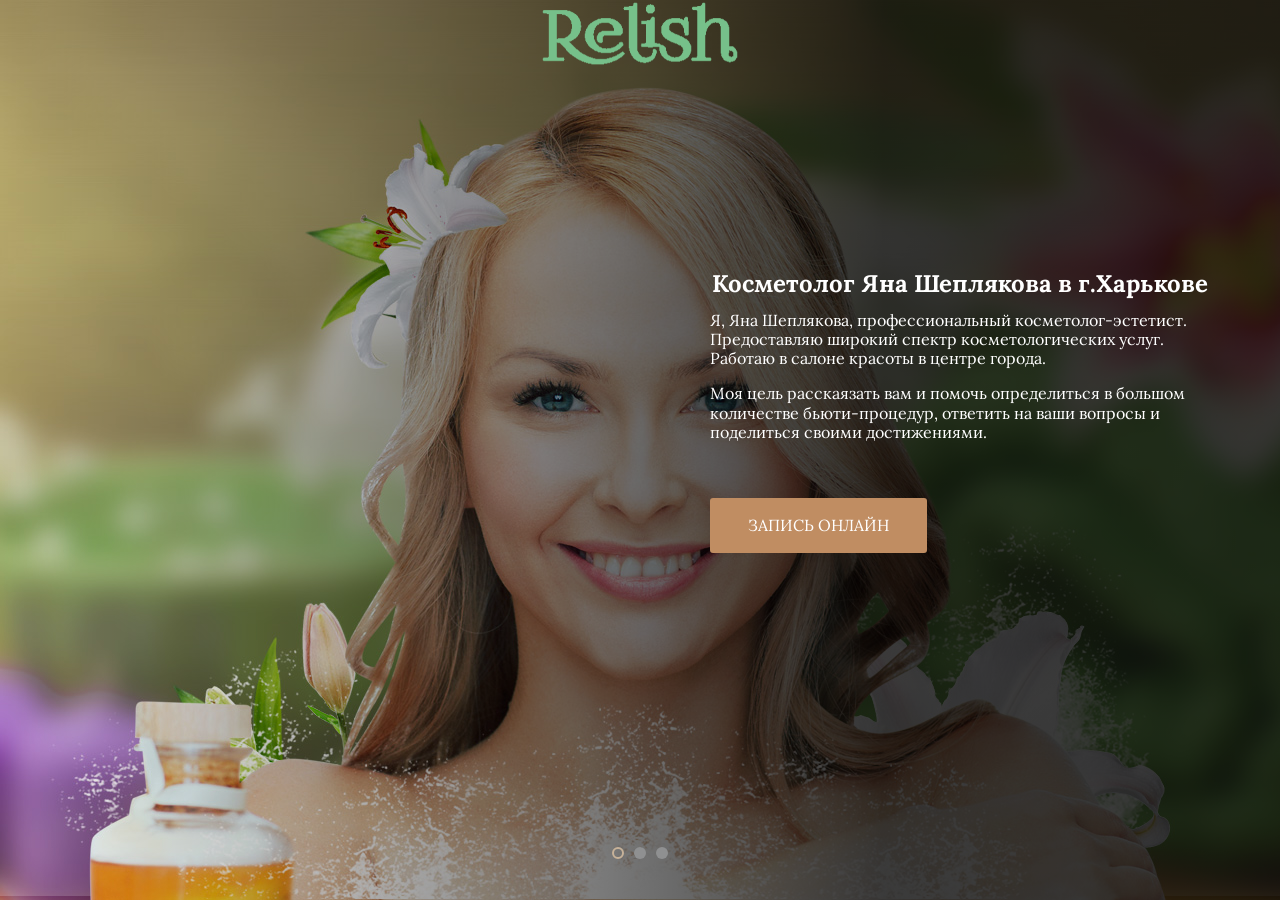
==== commit 82fddc45: "comit" ====
--- a/markup/index.html
+++ b/markup/index.html
@@ -1,1418 +1,61 @@
 <!DOCTYPE html>
 <html>
-	<head>
-		<meta http-equiv="Content-Type" content="text/html; charset=utf-8">
-		<meta name="viewport" content="width=device-width, initial-scale=1.0, minimum-scale=1.0">
 
-		<!-- FONTS -->
-		<link href='https://fonts.googleapis.com/css?family=Work+Sans:400,300,500,600,700' rel='stylesheet' type='text/css'>
-		<link href='https://fonts.googleapis.com/css?family=Philosopher:400,400italic,700,700italic' rel='stylesheet' type='text/css'>
-		<link href='https://fonts.googleapis.com/css?family=Bilbo+Swash+Caps' rel='stylesheet' type='text/css'>
- 
-		<!-- STYLESHEETS -->
-		<link href="css/bootstrap.css" rel="stylesheet" type="text/css">
-		<link rel="stylesheet" href="font-awesome/css/font-awesome.min.css">
-		<link href="css/vertical.min.css" rel="stylesheet" type="text/css">
-		<link href="css/magnific-popup.css" rel="stylesheet" type="text/css">
-		<link rel="stylesheet" href="css/flaticon.css">
-		<link rel="stylesheet" href="css/owl.carousel.css">
-		<link rel="stylesheet" href="css/ihover.css">
-		<link rel="stylesheet" type="text/css" href="revslider/css/settings.css" media="screen">
-		<link href="css/styles.css" rel="stylesheet" type="text/css">
+<head>
+    <meta charset="utf-8">
+    <meta name="viewport" content="width=device-width, initial-scale=1.0">
+    <title>Be beauty</title>
+    <link href="https://fonts.googleapis.com/css?family=Lora:400,400i,700,700i" rel="stylesheet">
+    <link media="all" rel="stylesheet" href="css/main.css">
+    <script src="http://ajax.googleapis.com/ajax/libs/jquery/1.12.4/jquery.min.js" defer></script>
+    <script>
+    window.jQuery || document.write('<script src="js/jquery-1.12.4.min.js" defer><\/script>')
+    </script>
+    <script src="js/jquery.main.js" defer></script>
+</head>
 
+<body>
+    <div id="wrapper">
+        <header id="header">
+            <div class="container">
+                <strong class="logo">
+							<a href="#">
+								<img src="images/logo.png" alt="Yana Sheplyakova">
+							</a>
+				</strong>
+               
+                
+            </div>
+        </header>
+        <main id="main">
+            <div class="hero-section">
+                <div class="hero-title">
+                     
+                    <h1>Косметолог Яна Шеплякова в г.Харькове</h1>
+                    <p>Я, Яна Шеплякова, профессиональный косметолог-эстетист. Предоставляю широкий спектр косметологических услуг. Работаю в салоне красоты в центре города.</p>
+                    <p>
+                     Моя цель расскаязать вам и помочь определиться в большом количестве бьюти-процедур, ответить на ваши вопросы и поделиться своими достижениями.   
+                    </p>
+                    
+                    <a href="#" class="btn">Запись онлайн</a>
+                   
+                </div>
+               
+                <div class="slick-slider hero-section">
+                    <div class="slide" style="background-image: url(images/slide-1.jpg);"></div>
+                    <div class="slide" style="background-image: url(images/slide-2.jpg);"></div>
+                    <div class="slide" style="background-image: url(images/slide-3.jpg);"></div>
+                    
+                </div>
+            </div>
+            
+        </main>
+    </div>
+    <!-- BEGIN JIVOSITE CODE {literal} -->
+<script type='text/javascript'>
+(function(){ var widget_id = 'dLO3ht33XH';var d=document;var w=window;function l(){
+var s = document.createElement('script'); s.type = 'text/javascript'; s.async = true; s.src = '//code.jivosite.com/script/widget/'+widget_id; var ss = document.getElementsByTagName('script')[0]; ss.parentNode.insertBefore(s, ss);}if(d.readyState=='complete'){l();}else{if(w.attachEvent){w.attachEvent('onload',l);}else{w.addEventListener('load',l,false);}}})();</script>
+<!-- {/literal} END JIVOSITE CODE -->
+</body>
 
-		<title>Relish</title>
-	</head>
-	<body>
-
-	<!-- PAGE -->
-
-	<div class="page" id="top">
-
-		<!-- preloader -->
-
-		<div id="preloader">
-		    <div class="preloader-wave"></div>
-		</div>
-
-		<!-- / preloader -->
-
-		<!-- site top panel -->
-
-		<div class="site-top-panel">
-			<div class="container">
-				<div class="row">
-					<div class="col-md-6 col-sm-8">
-						<div class="tel-wrap">
-							<address>
-								<a href="tel:475-1969996"><i class="fa fa-phone"></i>(475) 196-9996</a> 
-								<span>|</span>
-								<a href="mailto:relish.support@gmail.com"><i class="fa fa-envelope"></i>relish.support@gmail.com</a>
-							</address>
-						</div>
-					</div>
-					<div class="col-md-6 col-sm-4">
-						<div class="lang-wrap">
-							<div class="currency">
-								<select name="billing_lang" class="cur-change">
-									<option value="">USD</option>
-									<option value="eur">EUR</option>
-									<option value="gbp">GBP</option>
-									<option value="au">AUD</option>
-				                </select>
-							</div>
-							<span>|</span>
-							<div class="lang-bar">
-								<div>
-									<ul>
-										<li>
-											<a href="#" class="lang-sel icl-en">
-												<img src="images/flag/us.png" class="icflag" alt>
-												&nbsp;EN
-											</a>
-											<ul>
-												<li class="icl-fr">
-													<a href="#">
-														<img src="images/flag/fr.png" class="icflag" alt>
-														&nbsp;FR
-													</a>
-												</li>
-												<li class="icl-de">
-													<a href="#">
-														<img src="images/flag/de.png" class="icflag" alt>
-														&nbsp;DE
-													</a>
-												</li>
-											</ul>
-										</li>
-									</ul>
-								</div>
-							</div>
-						</div>
-					</div>
-				</div>
-			</div>
-		</div>
-
-		<!-- /site top panel -->
-
-		<!-- sticky menu -->
-
-		<header class='sticky-header js-stick top-fixed'>
-			<div class="container">
-				<nav class="main-nav">
-					<div class="full-wrapper align-center">
-
-						<!-- logo sticky -->
-
-						<div class="nav-logo-wrap-sticky">
-							<a href="index.html" class="logo">
-								<img src="images/logo.png" data-at2x="images/logo@2x.png" alt>
-							</a>
-						</div>
-
-						<!-- / logo sticky -->
-
-						<!-- menu mobile bars -->
-
-						<div class="mobile-nav">
-							<i class="fa fa-bars"></i>
-						</div>
-
-						<!-- / menu mobile bars -->
-
-						<div class="inner-nav desktop-nav">
-							<ul class="clearlist">
-								<li>
-									<a href="index.html" class="nav-submenu active">Home</a>
-								</li>
-								<li class="sep">
-									<a>/</a>
-								</li>
-								<li>
-									<a href="#" class="nav-submenu">Pages</a>
-
-									<!-- submenu -->
-
-									<ul class="submenu submenu-mega">
-										<li class="submenu-mega-col">
-											<a class="submenu-mega-title font-alt">Pages</a>
-											<ul>
-												<li>
-													<a href="home-1.html">Home 2</a>
-												</li>
-												<li>
-													<a href="home-2.html">Home 3</a>
-												</li>
-												<li>
-													<a href="about-1.html">About us 1</a>
-												</li>
-												<li>
-													<a href="team.html">Our Team</a>
-												</li>
-											</ul>
-										</li>
-										<li class="submenu-mega-col">
-											<a class="submenu-mega-title font-alt">Content</a>
-											<ul>
-												<li>
-													<a href="pricing-tables.html">Pricing</a>
-												</li>
-												<li>
-													<a href="reservation.html">Reservation</a>
-												</li>
-												<li>
-													<a href="services.html">Services</a>
-												</li>
-												<li>
-													<a href="shortcodes.html">Shortcodes</a>
-												</li>
-												<li>
-													<a href="typography.html">Typography</a>
-												</li>
-											</ul>
-										</li>
-										<li class="submenu-mega-col">
-											<a class="submenu-mega-title font-alt">Portfolio</a>
-											<ul>
-												<li>
-													<a href="gallery-fullwidth-filter.html">Filter</a>
-												</li>
-												<li>
-													<a href="gallery-right-sidebar.html">Right Sidebar</a>
-												</li>
-												<li>
-													<a href="gallery-one-column.html">One Column</a>
-												</li>
-												<li>
-													<a href="gallery-two-column.html">Two Column</a>
-												</li>
-												<li>
-													<a href="gallery-three-column.html">Three Column</a>
-												</li>
-											</ul>
-										</li>
-										<li class="submenu-mega-col">
-											<a class="submenu-mega-title font-alt">Blog</a>
-											<ul>
-												<li>
-													<a href="blog-default.html">Default</a>
-												</li>
-												<li>
-													<a href="blog-post.html">Blog Post</a>
-												</li>
-												<li>
-													<a href="blog-two-col.html">Two Columns</a>
-												</li>
-												<li>
-													<a href="blog-three-col.html">Three Columns</a>
-												</li>
-												<li>
-													<a href="blog-fullwidth.html">Full Width</a>
-												</li>
-											</ul>
-										</li>
-									</ul>
-
-									<!-- / submenu -->
-
-								</li>
-								<li class="sep">
-									<a>/</a>
-								</li>
-								<li>
-									<a href="#" class="nav-submenu">Gallery</a>
-
-									<!-- submenu -->
-
-									<ul class="submenu">
-										<li>
-											<a href="gallery-fullwidth.html">Full Width</a>
-										</li>
-										<li>
-											<a href="gallery-fullwidth-filter.html">Filter</a>
-										</li>
-										<li>
-											<a href="gallery-right-sidebar.html">Right Sidebar</a>
-										</li>
-										<li>
-											<a href="gallery-one-column.html">One Column</a>
-										</li>
-										<li>
-											<a href="gallery-two-column.html">Two Column</a>
-										</li>
-										<li>
-											<a href="gallery-three-column.html">Three Column</a>
-										</li>
-									</ul>
-
-									<!-- / submenu -->
-
-								</li>
-
-								<!-- logo menu -->
-
-								<li class="nav-logo-wrap">
-									<a href="index.html" class="logo">
-										<img src="images/logo.png" data-at2x="images/logo@2x.png" alt>
-									</a>
-								</li>
-
-								<!-- / logo menu -->
-
-								<li>
-									<a href="#" class="nav-submenu">Blog</a>
-
-									<!-- submenu -->
-
-									<ul class="submenu">
-										<li>
-											<a href="blog-default.html">Default</a>
-										</li>
-										<li>
-											<a href="blog-post.html">Blog Post</a>
-										</li>
-										<li>
-											<a href="blog-two-col.html">Two Columns</a>
-										</li>
-										<li>
-											<a href="blog-three-col.html">Three Columns</a>
-										</li>
-										<li>
-											<a href="blog-fullwidth.html">Full Width</a>
-										</li>
-									</ul>
-
-									<!-- / submenu -->
-
-								</li>
-								<li class="sep">
-									<a>/</a>
-								</li>
-								<li>
-									<a href="#" class="nav-submenu">Shop</a>
-
-									<!-- submenu -->
-
-									<ul class="submenu">
-										<li>
-											<a href="shop-product-list.html">Product List</a>
-										</li>
-										<li>
-											<a href="shop-single-item.html">Single Item</a>
-										</li>
-										<li>
-											<a href="shop-cart.html">Shop Cart</a>
-										</li>
-										<li>
-											<a href="shop-checkout.html">Checkout</a>
-										</li>
-									</ul>
-
-									<!-- / submenu -->
-
-								</li>
-								<li class="sep">
-									<a>/</a>
-								</li>
-								<li>
-									<a href="contact.html">Location</a>
-								</li>
-							</ul>
-							<div class="menu-rect">
-								<img src="images/lines/rectangle-1.png" data-at2x="images/lines/rectangle-1@2x.png" alt>
-							</div>
-						</div>
-					</div>
-				</nav>
-			</div>
-		</header>
-
-		<!-- / sticky menu -->
-
-		<!-- slider revolution -->
-
-		<div class="tp-banner-container">
-			<div class="tp-banner-slider">
-				<ul>
-
-					<!-- slide revolution -->
-
-					<li data-masterspeed="700">
-						<img src="images/section-bg/slider-1.jpg" alt>
-						<div class="tp-caption sl-content font-alt" data-x="['left']" data-hoffset="20" data-y="center" data-voffset="0"  data-width="['315px','250px','200px','150px']" data-height="['315px','250px','200px','150px']" data-transform_in="opacity:0;s:1000;e:Power2.easeInOut;" data-transform_out="opacity:0;s:300;s:1000;" data-start="400">
-							<div class="sl-title font-alt">Spa <br /> treatment</div>
-							<div class="img-line">
-								<img src="images/lines/img-line-8.png" data-at2x="images/lines/img-line-8@2x.png" alt>
-							</div>
-							<p>Unique Watercare <br /> System</p>
-						</div>
-						<div class="tp-caption sl-content font-alt" data-x="['right']" data-hoffset="20" data-y="['75']" data-voffset="0"  data-width="['315px','250px','200px','150px']" data-height="['315px','250px','200px','150px']" data-transform_in="opacity:0;s:1000;e:Power2.easeInOut;" data-transform_out="opacity:0;s:300;s:1000;" data-start="400">
-							<div class="sl-title font-alt">Something <br /> for everyone!</div>
-							<div class="img-line">
-								<img src="images/lines/img-line-8.png" data-at2x="images/lines/img-line-8@2x.png" alt>
-							</div>
-							<p>Spa Experience <br /> For You</p>
-						</div>
-	   				</li>
-
-					<!-- /slide revolution -->
-
-					<!-- slide revolution -->
-
-	   				<li data-masterspeed="700">
-						<img src="images/section-bg/slider-2.jpg" alt>
-						<div class="tp-caption sl-content font-alt" data-x="['left']" data-hoffset="20" data-y="170" data-voffset="0"  data-width="['315px','250px','200px','150px']" data-height="['315px','250px','200px','150px']" data-transform_in="opacity:0;s:1000;e:Power2.easeInOut;" data-transform_out="opacity:0;s:300;s:1000;" data-start="400">
-							<div class="sl-title font-alt">Spa <br /> treatment</div>
-							<div class="img-line">
-								<img src="images/lines/img-line-8.png" data-at2x="images/lines/img-line-8@2x.png" alt>
-							</div>
-							<p>Unique Watercare <br /> System</p>
-						</div>
-						<div class="tp-caption sl-content font-alt" data-x="['right']" data-hoffset="20" data-y="center" data-voffset="0"  data-width="['315px','250px','200px','150px']" data-height="['315px','250px','200px','150px']" data-transform_in="opacity:0;s:1000;e:Power2.easeInOut;" data-transform_out="opacity:0;s:300;s:1000;" data-start="400">
-							<div class="sl-title font-alt">Something <br /> for everyone!</div>
-							<div class="img-line">
-								<img src="images/lines/img-line-8.png" data-at2x="images/lines/img-line-8@2x.png" alt>
-							</div>
-							<p>Spa Experience <br /> For You</p>
-						</div>
-	   				</li>
-
-					<!-- /slide revolution -->
-
-					<!-- slide revolution -->
-
-	   				<li data-masterspeed="700" data-transition="fade">
-						<img src="images/section-bg/slider-3.jpg" alt>
-						<div class="tp-caption sl-content font-alt" data-x="['left']" data-hoffset="20" data-y="center" data-voffset="0"  data-width="['315px','250px','200px','150px']" data-height="['315px','250px','200px','150px']" data-transform_in="opacity:0;s:1000;e:Power2.easeInOut;" data-transform_out="opacity:0;s:300;s:1000;" data-start="400">
-							<div class="sl-title font-alt">Spa <br /> treatment</div>
-							<div class="img-line">
-								<img src="images/lines/img-line-8.png" data-at2x="images/lines/img-line-8@2x.png" alt>
-							</div>
-							<p>Unique Watercare <br /> System</p>
-						</div>
-						<div class="tp-caption sl-content font-alt" data-x="['right']" data-hoffset="20" data-y="150" data-voffset="0"  data-width="['315px','250px','200px','150px']" data-height="['315px','250px','200px','150px']" data-transform_in="opacity:0;s:1000;e:Power2.easeInOut;" data-transform_out="opacity:0;s:300;s:1000;" data-start="400">
-							<div class="sl-title font-alt">Something <br /> for everyone!</div>
-							<div class="img-line">
-								<img src="images/lines/img-line-8.png" data-at2x="images/lines/img-line-8@2x.png" alt>
-							</div>
-							<p>Spa Experience <br /> For You</p>
-						</div>
-	   				</li>
-
-					<!-- /slide revolution -->
-
-				</ul>
-			</div>
-			<div class="slider-rect-bot">
-				<img src="images/lines/rectangle-2.png" data-at2x="images/lines/rectangle-2@2x.png" alt>
-			</div>
-		</div>
-
-		<!-- /slider revolution -->
-
-		<!-- page section -->
-
-		<section class="page-section">
-			<div class="container">
-				<div class="row">
-
-					<!-- banner -->
-
-					<div class="col-md-12 col-lg-6">
-						<a href="images/promo-1@2x.jpg" class="lightbox-single mfp-image">
-							<img class="img-border" src="images/promo-1.jpg" data-at2x="images/promo-1@2x.jpg" alt>
-						</a>
-					</div>
-					<div class="col-md-12 col-lg-6 mt-lg-50">
-						<h3 class="banner-title font-alt">Welcome To Relish</h3>
-						<div class="section-text mt-10">
-							<span class="circle-letter-1 font-alt">D</span>
-							<p>onec lobortis et est id consequat. Nam quam turpis, lobortis in venenas at, condiment ut orci. Nullam et egestas nulla. Nulla gravida ligula et est ultricies tortor. Duis interdum venenatis dictum. Cras id sodales mi. Mauris varius ornare erat eu vehila.
-							</p>
-						</div>
-						<div class="row">
-							<div class="col-sm-6">
-								<ul class="list-style-2">
-									<li>Rhoncus sit amet, tristique.</li>
-									<li>Suspendisse quis aliquam dui.</li>
-									<li>Proin solicidin in libero.</li>
-								</ul>
-							</div>
-							<div class="col-sm-6">
-								<ul class="list-style-2">
-									<li>Quisque a ante eget nunc.</li>
-									<li>Pellentesque sit amet in eros.</li>
-									<li>Pellentesque dolor sed convallis.</li>
-								</ul>
-							</div>
-						</div>
-						<div class="banner-bottom row">
-							<div class="col-sm-6">
-								<div class="banner-soc align-left">
-									<a href="#"><i class="flaticon-social"></i></a>
-									<a href="#"><i class="flaticon-social-5"></i></a>
-									<a href="#"><i class="flaticon-social-4"></i></a>
-								</div>
-							</div>
-							<div class="col-sm-6 mt-sm-30">
-								<div>
-									<a href="#" class="button button-icon-left"><i class="fa fa-asterisk"></i>Reserve<br />Room</a>
-									<a href="#" class="button button-color-2 button-icon-left"><i class="fa fa-gift"></i>Gift<br />Voucher</a>
-								</div>
-							</div>
-							
-						</div>
-					</div>
-
-					<!-- /banner -->
-
-				</div>
-			</div>
-		</section>
-
-		<!-- /page section -->
-
-		<!-- page section -->
-
-		<section class="small-section alt-color">
-			<div class="container">
-
-				<!-- features items -->
-
-				<div class="row">
-					<div class="col-md-3 mb-md-30">
-						<div class="features-center">
-							<div class="features-icon">
-								<i class="flaticon-nature"></i>
-							</div>
-							<h3 class="features-title font-alt">Body Care</h3>
-							<p>Integer placerat leo eu sollicidin nisl aliquam nucher.</p>
-						</div>
-					</div>
-					<div class="col-md-3 mb-md-30">
-						<div class="features-center">
-							<div class="features-icon">
-								<i class="flaticon-stack"></i>
-							</div>
-							<h3 class="features-title font-alt">Hands & Feet</h3>
-							<p>Mauris nec congue sem. Nullam mollis eros dolor, eget.</p>
-						</div>
-					</div>
-					<div class="col-md-3 mb-md-30">
-						<div class="features-center">
-							<div class="features-icon">
-								<i class="flaticon-food"></i>
-							</div>
-							<h3 class="features-title font-alt">Spa Massage</h3>
-							<p>Ut tempor quam ac dolor mattis, et efficitur turpis faucibus.</p>
-						</div>
-					</div>
-					<div class="col-md-3">
-						<div class="features-center">
-							<div class="features-icon">
-								<i class="flaticon-tool-1"></i>
-							</div>
-							<h3 class="features-title font-alt">Face Care</h3>
-							<p>Aenean accumsan varius urna, pellentesque dui lacinia in.</p>
-						</div>
-					</div>
-				</div>
-
-				<!-- /features items -->
-
-			</div>
-		</section>
-
-		<!-- /page section -->
-
-		<!-- page section -->
-
-		<section class="page-section">
-			<div class="container align-center">
-				<h3 class="section-title bottom-line font-alt">Services For You<span>The Greatest Pleasure</span></h3>
-				<div class="col-md-10 col-md-offset-1 mb-30">
-					<p>Morbi fringilla sapien in venenatis rhoncus. Sed nec nisi elit. Donec at finibus odio, sit amet dignissim odio. Nam sollicitudin erat nec diam faucibus, eu condimentum nunc laoreet.</p>
-				</div>
-			</div>
-
-			<!-- portfolio slider carousel -->
-
-			<div class="slider-4 dots-alt">
-				<div class="portfolio-item ih-item circle effect13 from_left_and_right font-alt">
-					<a href="images/portfolio/img-1@2x.jpg" class="lightbox mfp-image">
-						<div class="portfolio-media">
-							<div class="portfolio-img">
-								<img src="images/portfolio/img-1.jpg" data-at2x="images/portfolio/img-1@2x.jpg" alt>
-							</div>
-							<div class="info">
-								<h3>Mauris eleifend</h3>
-								<div>
-									<div class="img-line">
-										<img src="images/lines/img-line-7.png" data-at2x="images/lines/img-line-7@2x.png" alt>
-									</div>
-								</div>
-								<div>
-									<p>Integer ex nunc, placerat vel orci quis, blandit varius</p>
-								</div>
-							</div>
-						</div>
-					</a>
-				</div>
-
-				<!-- /portfolio slider item -->
-
-				<!-- portfolio slider item -->
-
-				<div class="portfolio-item ih-item circle effect13 from_left_and_right font-alt">
-					<a href="images/portfolio/img-2@2x.jpg" class="lightbox mfp-image">
-						<div class="portfolio-media">
-							<div class="portfolio-img">
-								<img src="images/portfolio/img-2.jpg" data-at2x="images/portfolio/img-2@2x.jpg" alt>
-							</div>
-							<div class="info">
-								<h3>Mauris eleifend</h3>
-								<div>
-									<div class="img-line">
-										<img src="images/lines/img-line-7.png" data-at2x="images/lines/img-line-7@2x.png" alt>
-									</div>
-								</div>
-								<div>
-									<p>Integer ex nunc, placerat vel orci quis, blandit varius</p>
-								</div>
-							</div>
-						</div>
-					</a>
-				</div>
-
-				<!-- /portfolio slider item -->
-
-				<!-- portfolio slider item -->
-
-				<div class="portfolio-item ih-item circle effect13 from_left_and_right font-alt">
-					<a href="images/portfolio/img-3@2x.jpg" class="lightbox mfp-image">
-						<div class="portfolio-media">
-							<div class="portfolio-img">
-								<img src="images/portfolio/img-3.jpg" data-at2x="images/portfolio/img-3@2x.jpg" alt>
-							</div>
-							<div class="info">
-								<h3>Mauris eleifend</h3>
-								<div>
-									<div class="img-line">
-										<img src="images/lines/img-line-7.png" data-at2x="images/lines/img-line-7@2x.png" alt>
-									</div>
-								</div>
-								<div>
-									<p>Integer ex nunc, placerat vel orci quis, blandit varius</p>
-								</div>
-							</div>
-						</div>
-					</a>
-				</div>
-
-				<!-- /portfolio slider item -->
-
-				<!-- portfolio slider item -->
-
-				<div class="portfolio-item ih-item circle effect13 from_left_and_right font-alt">
-					<a href="images/portfolio/img-4@2x.jpg" class="lightbox mfp-image">
-						<div class="portfolio-media">
-							<div class="portfolio-img">
-								<img src="images/portfolio/img-4.jpg" data-at2x="images/portfolio/img-4@2x.jpg" alt>
-							</div>
-							<div class="info">
-								<h3>Mauris eleifend</h3>
-								<div>
-									<div class="img-line">
-										<img src="images/lines/img-line-7.png" data-at2x="images/lines/img-line-7@2x.png" alt>
-									</div>
-								</div>
-								<div>
-									<p>Integer ex nunc, placerat vel orci quis, blandit varius</p>
-								</div>
-							</div>
-						</div>
-					</a>
-				</div>
-
-				<!-- /portfolio slider item -->
-
-				<!-- portfolio slider item -->
-
-				<div class="portfolio-item ih-item circle effect13 from_left_and_right font-alt">
-					<a href="images/portfolio/img-5@2x.jpg" class="lightbox mfp-image">
-						<div class="portfolio-media">
-							<div class="portfolio-img">
-								<img src="images/portfolio/img-5.jpg" data-at2x="images/portfolio/img-5@2x.jpg" alt>
-							</div>
-							<div class="info">
-								<h3>Mauris eleifend</h3>
-								<div>
-									<div class="img-line">
-										<img src="images/lines/img-line-7.png" data-at2x="images/lines/img-line-7@2x.png" alt>
-									</div>
-								</div>
-								<div>
-									<p>Integer ex nunc, placerat vel orci quis, blandit varius</p>
-								</div>
-							</div>
-						</div>
-					</a>
-				</div>
-
-				<!-- /portfolio slider item -->
-
-				<!-- portfolio slider item -->
-
-				<div class="portfolio-item ih-item circle effect13 from_left_and_right font-alt">
-					<a href="images/portfolio/img-6@2x.jpg" class="lightbox mfp-image">
-						<div class="portfolio-media">
-							<div class="portfolio-img">
-								<img src="images/portfolio/img-6.jpg" data-at2x="images/portfolio/img-6@2x.jpg" alt>
-							</div>
-							<div class="info">
-								<h3>Mauris eleifend</h3>
-								<div>
-									<div class="img-line">
-										<img src="images/lines/img-line-7.png" data-at2x="images/lines/img-line-7@2x.png" alt>
-									</div>
-								</div>
-								<div>
-									<p>Integer ex nunc, placerat vel orci quis, blandit varius</p>
-								</div>
-							</div>
-						</div>
-					</a>
-				</div>
-
-				<!-- /portfolio slider item -->
-
-				<!-- portfolio slider item -->
-
-				<div class="portfolio-item ih-item circle effect13 from_left_and_right font-alt">
-					<a href="images/portfolio/img-7@2x.jpg" class="lightbox mfp-image">
-						<div class="portfolio-media">
-							<div class="portfolio-img">
-								<img src="images/portfolio/img-7.jpg" data-at2x="images/portfolio/img-7@2x.jpg" alt>
-							</div>
-							<div class="info">
-								<h3>Mauris eleifend</h3>
-								<div>
-									<div class="img-line">
-										<img src="images/lines/img-line-7.png" data-at2x="images/lines/img-line-7@2x.png" alt>
-									</div>
-								</div>
-								<div>
-									<p>Integer ex nunc, placerat vel orci quis, blandit varius</p>
-								</div>
-							</div>
-						</div>
-					</a>
-				</div>
-
-				<!-- /portfolio slider item -->
-
-				<!-- portfolio slider item -->
-
-				<div class="portfolio-item ih-item circle effect13 from_left_and_right font-alt">
-					<a href="images/portfolio/img-8@2x.jpg" class="lightbox mfp-image">
-						<div class="portfolio-media">
-							<div class="portfolio-img">
-								<img src="images/portfolio/img-8.jpg" data-at2x="images/portfolio/img-8@2x.jpg" alt>
-							</div>
-							<div class="info">
-								<h3>Mauris eleifend</h3>
-								<div>
-									<div class="img-line">
-										<img src="images/lines/img-line-7.png" data-at2x="images/lines/img-line-7@2x.png" alt>
-									</div>
-								</div>
-								<div>
-									<p>Integer ex nunc, placerat vel orci quis, blandit varius</p>
-								</div>
-							</div>
-						</div>
-					</a>
-				</div>
-
-				<!-- /portfolio slider item -->
-
-				<!-- portfolio slider item -->
-
-				<div class="portfolio-item ih-item circle effect13 from_left_and_right font-alt">
-					<a href="images/portfolio/img-9@2x.jpg" class="lightbox mfp-image">
-						<div class="portfolio-media">
-							<div class="portfolio-img">
-								<img src="images/portfolio/img-9.jpg" data-at2x="images/portfolio/img-9@2x.jpg" alt>
-							</div>
-							<div class="info">
-								<h3>Mauris eleifend</h3>
-								<div>
-									<div class="img-line">
-										<img src="images/lines/img-line-7.png" data-at2x="images/lines/img-line-7@2x.png" alt>
-									</div>
-								</div>
-								<div>
-									<p>Integer ex nunc, placerat vel orci quis, blandit varius</p>
-								</div>
-							</div>
-						</div>
-					</a>
-				</div>
-
-				<!-- /portfolio slider item -->
-
-				<!-- portfolio slider item -->
-
-				<div class="portfolio-item ih-item circle effect13 from_left_and_right font-alt">
-					<a href="images/portfolio/img-10@2x.jpg" class="lightbox mfp-image">
-						<div class="portfolio-media">
-							<div class="portfolio-img">
-								<img src="images/portfolio/img-10.jpg" data-at2x="images/portfolio/img-10@2x.jpg" alt>
-							</div>
-							<div class="info">
-								<h3>Mauris eleifend</h3>
-								<div>
-									<div class="img-line">
-										<img src="images/lines/img-line-7.png" data-at2x="images/lines/img-line-7@2x.png" alt>
-									</div>
-								</div>
-								<div>
-									<p>Integer ex nunc, placerat vel orci quis, blandit varius</p>
-								</div>
-							</div>
-						</div>
-					</a>
-				</div>
-
-				<!-- /portfolio slider item -->
-
-				<!-- portfolio slider item -->
-
-				<div class="portfolio-item ih-item circle effect13 from_left_and_right font-alt">
-					<a href="images/portfolio/img-5@2x.jpg" class="lightbox mfp-image">
-						<div class="portfolio-media">
-							<div class="portfolio-img">
-								<img src="images/portfolio/img-5.jpg" data-at2x="images/portfolio/img-5@2x.jpg" alt>
-							</div>
-							<div class="info">
-								<h3>Mauris eleifend</h3>
-								<div>
-									<div class="img-line">
-										<img src="images/lines/img-line-7.png" data-at2x="images/lines/img-line-7@2x.png" alt>
-									</div>
-								</div>
-								<div>
-									<p>Integer ex nunc, placerat vel orci quis, blandit varius</p>
-								</div>
-							</div>
-						</div>
-					</a>
-				</div>
-
-				<!-- /portfolio slider item -->
-
-				<!-- portfolio slider item -->
-
-				<div class="portfolio-item ih-item circle effect13 from_left_and_right font-alt">
-					<a href="images/portfolio/img-6@2x.jpg" class="lightbox mfp-image">
-						<div class="portfolio-media">
-							<div class="portfolio-img">
-								<img src="images/portfolio/img-6.jpg" data-at2x="images/portfolio/img-6@2x.jpg" alt>
-							</div>
-							<div class="info">
-								<h3>Mauris eleifend</h3>
-								<div>
-									<div class="img-line">
-										<img src="images/lines/img-line-7.png" data-at2x="images/lines/img-line-7@2x.png" alt>
-									</div>
-								</div>
-								<div>
-									<p>Integer ex nunc, placerat vel orci quis, blandit varius</p>
-								</div>
-							</div>
-						</div>
-					</a>
-				</div>
-
-				<!-- /portfolio slider item -->
-
-			</div>
-
-			<!-- /portfolio slider carousel -->
-
-		</section>
-
-		<!-- /page section -->
-
-		<div class="sep-lane alt-3"><span></span></div>
-
-		<!-- page section -->
-
-		<section class="page-section alt-color">
-			<div class="container align-center">
-				<h3 class="section-title bottom-line font-alt">Nice Shopping<span>Featured Products</span></h3>
-				<div class="col-md-10 col-md-offset-1 mb-30">
-					<p>Donec rhoncus diam in lectus finibus, eget ultrices urna commodo. Fusce dignissim lobortis erat, tristique lobortis justo imperdiet at. Aliquam congue orci non pulvinar gravida.</p>
-				</div>
-				<div class="row mt-30">
-
-					<!-- shop carousel -->
-
-					<div class="slider-1 dots-alt">
-
-						<!-- shop carousel item -->
-
-						<div class="shop-container align-center alt-2">
-							<a href="images/shop/img-1@2x.jpg" class="lightbox-single mfp-image">
-								<div class="shop-media">
-									<div class="shop-img">
-										<img src="images/shop/img-1.jpg" data-at2x="images/shop/img-1@2x.jpg" alt>
-									</div>
-									<div class="label-new label-left font-alt">New</div>
-								</div>
-							</a>
-							<a href="shop-single-item.html"><h3 class="shop-title font-alt">Ayurvedic Spa</h3></a>
-							<div class="shop-stars">
-								<i class="fa fa-star"></i>
-								<i class="fa fa-star"></i>
-								<i class="fa fa-star"></i>
-								<i class="fa fa-star"></i>
-								<i class="fa fa-star-o"></i>
-							</div>
-							<div class="shop-price font-alt">
-								$ 199<span>99</span>
-							</div>
-							<a href="shop-cart.html" class="button small">Add to cart</a>
-						</div>
-
-						<!-- /shop carousel item -->
-
-						<!-- shop carousel item -->
-
-						<div class="shop-container align-center alt-2">
-							<a href="images/shop/img-2@2x.jpg" class="lightbox-single mfp-image">
-								<div class="shop-media">
-									<div class="shop-img">
-										<img src="images/shop/img-2.jpg" data-at2x="images/shop/img-2@2x.jpg" alt>
-									</div>
-								</div>
-							</a>
-							<a href="shop-single-item.html"><h3 class="shop-title font-alt">Luxury Spa</h3></a>
-							<div class="shop-stars">
-								<i class="fa fa-star"></i>
-								<i class="fa fa-star"></i>
-								<i class="fa fa-star"></i>
-								<i class="fa fa-star"></i>
-								<i class="fa fa-star"></i>
-							</div>
-							<div class="shop-price font-alt">
-								$ 69<span>99</span>
-							</div>
-							<a href="shop-cart.html" class="button small">Add to cart</a>
-						</div>
-
-						<!-- /shop carousel item -->
-
-						<!-- shop carousel item -->
-
-						<div class="shop-container align-center alt-2">
-							<a href="images/shop/img-3@2x.jpg" class="lightbox-single mfp-image">
-								<div class="shop-media">
-									<div class="shop-img">
-										<img src="images/shop/img-3.jpg" data-at2x="images/shop/img-3@2x.jpg" alt>
-									</div>
-									<div class="label-new label-left alt font-alt">Best<br />Price</div>
-								</div>
-							</a>
-							<a href="shop-single-item.html"><h3 class="shop-title font-alt">Spa Antistress</h3></a>
-							<div class="shop-stars">
-								<i class="fa fa-star"></i>
-								<i class="fa fa-star"></i>
-								<i class="fa fa-star"></i>
-								<i class="fa fa-star"></i>
-								<i class="fa fa-star-o"></i>
-							</div>
-							<div class="shop-price font-alt">
-								$ 109<span>99</span>
-							</div>
-							<a href="shop-cart.html" class="button small">Add to cart</a>
-						</div>
-
-						<!-- /shop carousel item -->
-
-						<!-- shop carousel item -->
-
-						<div class="shop-container align-center alt-2">
-							<a href="images/shop/img-1@2x.jpg" class="lightbox-single mfp-image">
-								<div class="shop-media">
-									<div class="shop-img">
-										<img src="images/shop/img-1.jpg" data-at2x="images/shop/img-1@2x.jpg" alt>
-									</div>
-								</div>
-							</a>
-							<a href="shop-single-item.html"><h3 class="shop-title font-alt">Ayurvedic Spa</h3></a>
-							<div class="shop-stars">
-								<i class="fa fa-star"></i>
-								<i class="fa fa-star"></i>
-								<i class="fa fa-star"></i>
-								<i class="fa fa-star"></i>
-								<i class="fa fa-star-o"></i>
-							</div>
-							<div class="shop-price font-alt">
-								$ 199<span>99</span>
-							</div>
-							<a href="shop-cart.html" class="button small">Add to cart</a>
-						</div>
-
-						<!-- /shop carousel item -->
-
-						<!-- shop carousel item -->
-
-						<div class="shop-container align-center alt-2">
-							<a href="images/shop/img-2@2x.jpg" class="lightbox-single mfp-image">
-								<div class="shop-media">
-									<div class="shop-img">
-										<img src="images/shop/img-2.jpg" data-at2x="images/shop/img-2@2x.jpg" alt>
-									</div>
-								</div>
-							</a>
-							<a href="shop-single-item.html"><h3 class="shop-title font-alt">Luxury Spa</h3></a>
-							<div class="shop-stars">
-								<i class="fa fa-star"></i>
-								<i class="fa fa-star"></i>
-								<i class="fa fa-star"></i>
-								<i class="fa fa-star"></i>
-								<i class="fa fa-star"></i>
-							</div>
-							<div class="shop-price font-alt">
-								$ 69<span>99</span>
-							</div>
-							<a href="shop-cart.html" class="button small">Add to cart</a>
-						</div>
-
-						<!-- /shop carousel item -->
-
-						<!-- shop carousel item -->
-
-						<div class="shop-container align-center alt-2">
-							<a href="images/shop/img-3@2x.jpg" class="lightbox-single mfp-image">
-								<div class="shop-media">
-									<div class="shop-img">
-										<img src="images/shop/img-3.jpg" data-at2x="images/shop/img-3@2x.jpg" alt>
-									</div>
-								</div>
-							</a>
-							<a href="shop-single-item.html"><h3 class="shop-title font-alt">Spa Antistress</h3></a>
-							<div class="shop-stars">
-								<i class="fa fa-star"></i>
-								<i class="fa fa-star"></i>
-								<i class="fa fa-star"></i>
-								<i class="fa fa-star"></i>
-								<i class="fa fa-star-o"></i>
-							</div>
-							<div class="shop-price font-alt">
-								$ 109<span>99</span>
-							</div>
-							<a href="shop-cart.html" class="button small">Add to cart</a>
-						</div>
-
-						<!-- /shop carousel item -->
-
-						<!-- shop carousel item -->
-
-						<div class="shop-container align-center alt-2">
-							<a href="images/shop/img-1@2x.jpg" class="lightbox-single mfp-image">
-								<div class="shop-media">
-									<div class="shop-img">
-										<img src="images/shop/img-1.jpg" data-at2x="images/shop/img-1@2x.jpg" alt>
-									</div>
-								</div>
-							</a>
-							<a href="shop-single-item.html"><h3 class="shop-title font-alt">Ayurvedic Spa</h3></a>
-							<div class="shop-stars">
-								<i class="fa fa-star"></i>
-								<i class="fa fa-star"></i>
-								<i class="fa fa-star"></i>
-								<i class="fa fa-star"></i>
-								<i class="fa fa-star-o"></i>
-							</div>
-							<div class="shop-price font-alt">
-								$ 199<span>99</span>
-							</div>
-							<a href="shop-cart.html" class="button small">Add to cart</a>
-						</div>
-
-						<!-- /shop carousel item -->
-
-						<!-- shop carousel item -->
-
-						<div class="shop-container align-center alt-2">
-							<a href="images/shop/img-2@2x.jpg" class="lightbox-single mfp-image">
-								<div class="shop-media">
-									<div class="shop-img">
-										<img src="images/shop/img-2.jpg" data-at2x="images/shop/img-2@2x.jpg" alt>
-									</div>
-								</div>
-							</a>
-							<a href="shop-single-item.html"><h3 class="shop-title font-alt">Luxury Spa</h3></a>
-							<div class="shop-stars">
-								<i class="fa fa-star"></i>
-								<i class="fa fa-star"></i>
-								<i class="fa fa-star"></i>
-								<i class="fa fa-star"></i>
-								<i class="fa fa-star"></i>
-							</div>
-							<div class="shop-price font-alt">
-								$ 69<span>99</span>
-							</div>
-							<a href="shop-cart.html" class="button small">Add to cart</a>
-						</div>
-
-						<!-- /shop carousel item -->
-
-						<!-- shop carousel item -->
-
-						<div class="shop-container align-center alt-2">
-							<a href="images/shop/img-3@2x.jpg" class="lightbox-single mfp-image">
-								<div class="shop-media">
-									<div class="shop-img">
-										<img src="images/shop/img-3.jpg" data-at2x="images/shop/img-3@2x.jpg" alt>
-									</div>
-								</div>
-							</a>
-							<a href="shop-single-item.html"><h3 class="shop-title font-alt">Spa Antistress</h3></a>
-							<div class="shop-stars">
-								<i class="fa fa-star"></i>
-								<i class="fa fa-star"></i>
-								<i class="fa fa-star"></i>
-								<i class="fa fa-star"></i>
-								<i class="fa fa-star-o"></i>
-							</div>
-							<div class="shop-price font-alt">
-								$ 109<span>99</span>
-							</div>
-							<a href="shop-cart.html" class="button small">Add to cart</a>
-						</div>
-
-						<!-- /shop carousel item -->
-
-					</div>
-
-					<!-- /shop carousel -->
-
-				</div>
-			</div>
-		</section>
-
-		<!-- /page section -->
-
-		<div class="sep-lane alt-3"><span></span></div>
-
-		<!-- page section -->
-
-		<section class="page-section">
-			<div class="container align-center">
-				<h3 class="section-title bottom-line long font-alt">Special Offers<span>Get Your Discount</span></h3>
-				<div class="col-md-10 col-md-offset-1 mb-30">
-					<p>Fusce scelerisque, sapien nec accumsan tempor, lorem libero ornare nunc, quis convallis leo augue quis ex. Aenean pulvinar neque tortor, quis sollicitudin eros porta sed.</p>
-				</div>
-				<div class="row mb-30">
-					
-					<!-- /gift items -->
-
-					<div class="col-lg-3 col-md-6 mb-lg-30">
-						<div class="gift-item hover-alt alt-3 font-alt">
-							<div class="gift-wrapper">
-								<a href="shop-product-list.html">
-									<div class="gift-media">
-										<img src="images/gifts/img-9.jpg" data-at2x="images/gifts/img-9@2x.jpg" alt>
-										<div class="gift-inside">
-											<div class="gift-inside-1">
-												<div class="gift-price">
-													-10%
-												</div>
-												<div class="gift-inside-title">
-													0n royal spa
-												</div>
-												<div class="img-line">
-													<img src="images/lines/img-line-26.png" data-at2x="images/lines/img-line-26@2x.png" alt>
-												</div>
-												<span>this week</span>
-											</div>
-											<div class="gift-inside-2">
-												Best Offer
-											</div>
-											<div class="gift-inside-2-white"></div>
-										</div>
-									</div>
-								</a>
-							</div>
-						</div>
-					</div>
-					<div class="col-lg-3 col-md-6 mb-lg-30">
-						<div class="gift-item hover-alt alt-3 font-alt">
-							<div class="gift-wrapper">
-								<a href="shop-product-list.html">
-									<div class="gift-media">
-										<img src="images/gifts/img-10.jpg" data-at2x="images/gifts/img-10@2x.jpg" alt>
-										<div class="gift-inside">
-											<div class="gift-inside-1">
-												<div class="gift-price">
-													SALE
-												</div>
-												<div class="gift-inside-title">
-													Up to 50% off
-												</div>
-												<div class="img-line">
-													<img src="images/lines/img-line-26.png" data-at2x="images/lines/img-line-26@2x.png" alt>
-												</div>
-												<span>taste it</span>
-											</div>
-											<div class="gift-inside-2">
-												Only today
-											</div>
-											<div class="gift-inside-2-white"></div>
-										</div>
-									</div>
-								</a>
-							</div>
-						</div>
-					</div>
-					<div class="col-lg-3 col-md-6 mb-lg-30">
-						<div class="gift-item hover-alt alt-3 font-alt">
-							<div class="gift-wrapper">
-								<a href="shop-product-list.html">
-									<div class="gift-media">
-										<img src="images/gifts/img-11.jpg" data-at2x="images/gifts/img-11@2x.jpg" alt>
-										<div class="gift-inside">
-											<div class="gift-inside-1">
-												<div class="gift-price">
-													-25%
-												</div>
-												<div class="gift-inside-title">
-													0n royal spa
-												</div>
-												<div class="img-line">
-													<img src="images/lines/img-line-26.png" data-at2x="images/lines/img-line-26@2x.png" alt>
-												</div>
-												<span>this week</span>
-											</div>
-											<div class="gift-inside-2">
-												Big Sale
-											</div>
-											<div class="gift-inside-2-white"></div>
-										</div>
-									</div>
-								</a>
-							</div>
-						</div>
-					</div>
-					<div class="col-lg-3 col-md-6 mb-lg-30">
-						<div class="gift-item hover-alt alt-3 font-alt">
-							<div class="gift-wrapper">
-								<a href="shop-product-list.html">
-									<div class="gift-media">
-										<img src="images/gifts/img-12.jpg" data-at2x="images/gifts/img-12@2x.jpg" alt>
-										<div class="gift-inside">
-											<div class="gift-inside-1">
-												<div class="gift-price">
-													-50%
-												</div>
-												<div class="gift-inside-title">
-													0n royal spa
-												</div>
-												<div class="img-line">
-													<img src="images/lines/img-line-26.png" data-at2x="images/lines/img-line-26@2x.png" alt>
-												</div>
-												<span>taste it</span>
-											</div>
-											<div class="gift-inside-2">
-												Only today
-											</div>
-											<div class="gift-inside-2-white"></div>
-										</div>
-									</div>
-								</a>
-							</div>
-						</div>
-					</div>
-
-					<!-- /gift items -->
-
-				</div>
-			</div>
-		</section>
-
-		<!-- /page section -->
-
-		<hr class="mt-0 mb-0 alt-2" />
-		
-		<!-- footer -->
-
-		<footer>
-			<div class="footer-rect">
-				<img src="images/lines/rectangle-3.png" data-at2x="images/lines/rectangle-3@2x.png" alt>
-			</div>
-
-			<!-- footer top -->
-			<div class="footer-section">
-				<div class="container">
-					<div class="row">
-
-						<!-- footer about -->
-
-						<div class="col-md-4 col-xs-12 mb-lg-30">
-							<div class="footer-about align-center">
-								<h3 class="footer-title font-alt">About Relish</h3>
-								<div class="img-line">
-									<img src="images/lines/img-line-1.png" data-at2x="images/lines/img-line-1@2x.png" alt>
-								</div>
-								<p class="align-left mb-40">Lorem ipsum dolor sit amet, consectetuer adipiscing no. Aenean comodo ligula eget dolores. Senean masas, cum sociis natoque nean comodo.</p>
-								<h3 class="footer-title-small font-alt">NEWSLETTER SIGNUP</h3>
-								<form class="form">
-									<input type="email" class="input-sm mb-20" value="" placeholder="Your Email">
-									<button class="button small button-newsletter" name="submit" type="submit"  >OK</button>
-								</form>
-							</div>
-						</div>
-
-						<!-- / footer about -->
-
-						<!-- footer tweets -->
-
-						<div class="col-md-4 col-xs-12 mb-lg-30">
-							<div class="footer-tweets align-center">
-								<h3 class="footer-title font-alt">Latest Tweets</h3>
-								<div class="img-line">
-									<img src="images/lines/img-line-1.png" data-at2x="images/lines/img-line-1@2x.png" alt>
-								</div>
-								<div class="twitter-footer align-left"></div>
-							</div>
-						</div>
-
-						<!-- / footer tweets -->
-
-						<!-- footer contacts -->
-
-						<div class="col-md-4 col-xs-12 mb-lg-30">
-							<div class="footer-contact align-center">
-								<h3 class="footer-title font-alt">Contacts</h3>
-								<div class="img-line">
-									<img src="images/lines/img-line-1.png" data-at2x="images/lines/img-line-1@2x.png" alt>
-								</div>
-								<p>Little Lonsdale St, Talay Victoria 8011 Philippines</p>
-								E-mail: <a href="#" class="mail">mail@mail.com</a><br />
-								Tel: <a href="#">+4723-000-5555</a><br />
-								Fax: <a href="#">+4723-000-5556</a>
-								<h3 class="footer-title-small font-alt">Working Hours</h3>
-								Mon - Fr: 9:00 - 19:00 <br />
-								Sat: 10:00 - 15:00 
-							</div>
-						</div>
-
-						<!-- / footer contacts -->
-
-					</div>
-				</div>
-			</div>
-
-			<!-- / footer top -->
-
-			<!-- footer bottom -->
-
-			<div class="bottom-footer">
-				<div class="container">
-
-					<!-- footer copy -->
-
-					<div class="footer-copy">
-						Copyright © 2016 relish.com. All rights reserved. <span>Terms of Use</span> | <span>Privacy Policy</span>
-					</div>
-
-					<!-- / footer copy -->
-
-					<!-- footer social -->
-
-					<div class="footer-soc-links">
-						<a href="#">
-							<i class="flaticon-social"></i>
-						</a>
-						<a href="#">
-							<i class="flaticon-social-4"></i>
-						</a>
-						<a href="#">
-							<i class="flaticon-social-5"></i>
-						</a>
-						<a href="#">
-							<i class="flaticon-connection"></i>
-						</a>
-						<a href="#">
-							<i class="flaticon-social-2"></i>
-						</a>
-
-					</div>
-
-					<!-- / footer social -->
-
-				</div>
-			</div>
-
-			<!-- / footer bottom -->
-
-		</footer>
-
-		<!-- / footer -->
-
-		<!-- scroll-top -->
-
-		<div id="scroll-top">
-			<i class="fa fa-angle-up"></i>
-			top
-		</div>
-
-		<!-- / scroll-top -->
-
-	</div>
-
-	<!-- / PAGE -->
-
-	<!-- SCRIPTS -->
-
-	<script src="js/jquery.min.js"></script>
-	<script src="js/jquery.easing.js"></script>
-	<script src="js/bootstrap.min.js"></script>
-	<script src="js/owl.carousel.min.js"></script>
-	<script src="js/isotope.pkgd.min.js"></script>
-	<script src="js/jquery.fitvids.js"></script>
-	<script src="js/jquery.magnific-popup.js"></script>
-	<script src="js/imagesloaded.pkgd.min.js"></script>
-	<script src="js/masonry.pkgd.min.js"></script>
-	<script src="js/jquery.sticky.js"></script>
-	<script src="js/jquery.form.min.js"></script>
-	<script src="js/jquery.validate.min.js"></script>
-	<script src="js/jquery.parallax.min.js"></script>
-	<script src="js/jquery.appear.js"></script>
-	<script src="js/retina.min.js"></script>
-	<script type='text/javascript' src='revslider/js/jquery.themepunch.tools.min.js'></script>
-    <script type='text/javascript' src='revslider/js/jquery.themepunch.revolution.min.js'></script>
-	<script type='text/javascript' src='revslider/js/jquery.themepunch.tools.min.js'></script>
-    <script type='text/javascript' src='revslider/js/jquery.themepunch.revolution.min.js'></script>
-    <script type="text/javascript" src="revslider/js/extensions/revolution.extension.slideanims.min.js"></script>
-    <script type="text/javascript" src="revslider/js/extensions/revolution.extension.layeranimation.min.js"></script>
-    <script type="text/javascript" src="revslider/js/extensions/revolution.extension.navigation.min.js"></script>
-    <script type="text/javascript" src="revslider/js/extensions/revolution.extension.parallax.min.js"></script>
-    <script type="text/javascript" src="revslider/js/extensions/revolution.extension.video.min.js"></script>
-	<script type="text/javascript" src="revslider/js/extensions/revolution.extension.actions.min.js"></script>
-	<script type="text/javascript" src="revslider/js/extensions/revolution.extension.kenburn.min.js"></script>
-	<script type="text/javascript" src="revslider/js/extensions/revolution.extension.migration.min.js"></script>
-	<script type="text/javascript" src="http://maps.google.com/maps/api/js?sensor=false&amp;language=en"></script>
-	<script src="js/gmap3.min.js"></script>
-	<script src="js/jquery.ui.min.js"></script>
-	<script src="js/jquery.tweet.js"></script>
-	<script src="js/scripts.js"></script>
-
-	<!-- / SCRIPTS -->
-
-	</body>
 </html>
--- a/markup/css/main.css
+++ b/markup/css/main.css
@@ -0,0 +1,942 @@
+/*! normalize.css v3.0.3 | MIT License | github.com/necolas/normalize.css */
+
+/**
+ * 1. Set default font family to sans-serif.
+ * 2. Prevent iOS and IE text size adjust after device orientation change,
+ *    without disabling user zoom.
+ */
+
+html {
+	font-family: sans-serif; /* 1 */
+	-ms-text-size-adjust: 100%; /* 2 */
+	-webkit-text-size-adjust: 100%; /* 2 */
+}
+
+/**
+ * Remove default margin.
+ */
+
+body {
+	margin: 0;
+}
+
+/* HTML5 display definitions
+   ========================================================================== */
+
+/**
+ * Correct `block` display not defined for any HTML5 element in IE 8/9.
+ * Correct `block` display not defined for `details` or `summary` in IE 10/11
+ * and Firefox.
+ * Correct `block` display not defined for `main` in IE 11.
+ */
+
+article,
+aside,
+details,
+figcaption,
+figure,
+footer,
+header,
+hgroup,
+main,
+menu,
+nav,
+section,
+summary {
+	display: block;
+}
+
+/**
+ * 1. Correct `inline-block` display not defined in IE 8/9.
+ * 2. Normalize vertical alignment of `progress` in Chrome, Firefox, and Opera.
+ */
+
+audio,
+canvas,
+progress,
+video {
+	display: inline-block; /* 1 */
+	vertical-align: baseline; /* 2 */
+}
+
+/**
+ * Prevent modern browsers from displaying `audio` without controls.
+ * Remove excess height in iOS 5 devices.
+ */
+
+audio:not([controls]) {
+	display: none;
+	height: 0;
+}
+
+/**
+ * Address `[hidden]` styling not present in IE 8/9/10.
+ * Hide the `template` element in IE 8/9/10/11, Safari, and Firefox < 22.
+ */
+
+[hidden],
+template {
+	display: none;
+}
+
+/* Links
+   ========================================================================== */
+
+/**
+ * Remove the gray background color from active links in IE 10.
+ */
+
+a {
+	background-color: transparent;
+}
+
+/**
+ * Improve readability of focused elements when they are also in an
+ * active/hover state.
+ */
+
+a:active,
+a:hover {
+	outline: 0;
+}
+
+/* Text-level semantics
+   ========================================================================== */
+
+/**
+ * Address styling not present in IE 8/9/10/11, Safari, and Chrome.
+ */
+
+abbr[title] {
+	border-bottom: 1px dotted;
+}
+
+/**
+ * Address style set to `bolder` in Firefox 4+, Safari, and Chrome.
+ */
+
+b,
+strong {
+	font-weight: bold;
+}
+
+/**
+ * Address styling not present in Safari and Chrome.
+ */
+
+dfn {
+	font-style: italic;
+}
+
+/**
+ * Address variable `h1` font-size and margin within `section` and `article`
+ * contexts in Firefox 4+, Safari, and Chrome.
+ */
+
+h1 {
+	font-size: 2em;
+	margin: .67em 0;
+}
+
+/**
+ * Address styling not present in IE 8/9.
+ */
+
+mark {
+	background: #ff0;
+	color: #000;
+}
+
+/**
+ * Address inconsistent and variable font size in all browsers.
+ */
+
+small {
+	font-size: 80%;
+}
+
+/**
+ * Prevent `sub` and `sup` affecting `line-height` in all browsers.
+ */
+
+sub,
+sup {
+	font-size: 75%;
+	line-height: 0;
+	position: relative;
+	vertical-align: baseline;
+}
+
+sup {
+	top: -.5em;
+}
+
+sub {
+	bottom: -.25em;
+}
+
+/* Embedded content
+   ========================================================================== */
+
+/**
+ * Remove border when inside `a` element in IE 8/9/10.
+ */
+
+img {
+	border: 0;
+}
+
+/**
+ * Correct overflow not hidden in IE 9/10/11.
+ */
+
+svg:not(:root) {
+	overflow: hidden;
+}
+
+/* Grouping content
+   ========================================================================== */
+
+/**
+ * Address margin not present in IE 8/9 and Safari.
+ */
+
+figure {
+	margin: 1em 40px;
+}
+
+/**
+ * Address differences between Firefox and other browsers.
+ */
+
+hr {
+	box-sizing: content-box;
+	height: 0;
+}
+
+/**
+ * Contain overflow in all browsers.
+ */
+
+pre {
+	overflow: auto;
+}
+
+/**
+ * Address odd `em`-unit font size rendering in all browsers.
+ */
+
+code,
+kbd,
+pre,
+samp {
+	font-family: monospace, monospace;
+	font-size: 1em;
+}
+
+/* Forms
+   ========================================================================== */
+
+/**
+ * Known limitation: by default, Chrome and Safari on OS X allow very limited
+ * styling of `select`, unless a `border` property is set.
+ */
+
+/**
+ * 1. Correct color not being inherited.
+ *    Known issue: affects color of disabled elements.
+ * 2. Correct font properties not being inherited.
+ * 3. Address margins set differently in Firefox 4+, Safari, and Chrome.
+ */
+
+button,
+input,
+optgroup,
+select,
+textarea {
+	color: inherit; /* 1 */
+	font: inherit; /* 2 */
+	margin: 0; /* 3 */
+}
+
+/**
+ * Address `overflow` set to `hidden` in IE 8/9/10/11.
+ */
+
+button {
+	overflow: visible;
+}
+
+/**
+ * Address inconsistent `text-transform` inheritance for `button` and `select`.
+ * All other form control elements do not inherit `text-transform` values.
+ * Correct `button` style inheritance in Firefox, IE 8/9/10/11, and Opera.
+ * Correct `select` style inheritance in Firefox.
+ */
+
+button,
+select {
+	text-transform: none;
+}
+
+/**
+ * 1. Avoid the WebKit bug in Android 4.0.* where (2) destroys native `audio`
+ *    and `video` controls.
+ * 2. Correct inability to style clickable `input` types in iOS.
+ * 3. Improve usability and consistency of cursor style between image-type
+ *    `input` and others.
+ */
+
+button,
+html input[type="button"],
+input[type="reset"],
+input[type="submit"] {
+	-webkit-appearance: button; /* 2 */
+	cursor: pointer; /* 3 */
+}
+
+/**
+ * Re-set default cursor for disabled elements.
+ */
+
+button[disabled],
+html input[disabled] {
+	cursor: default;
+}
+
+/**
+ * Remove inner padding and border in Firefox 4+.
+ */
+
+button::-moz-focus-inner,
+input::-moz-focus-inner {
+	border: 0;
+	padding: 0;
+}
+
+/**
+ * Address Firefox 4+ setting `line-height` on `input` using `!important` in
+ * the UA stylesheet.
+ */
+
+input {
+	line-height: normal;
+}
+
+/**
+ * It's recommended that you don't attempt to style these elements.
+ * Firefox's implementation doesn't respect box-sizing, padding, or width.
+ *
+ * 1. Address box sizing set to `content-box` in IE 8/9/10.
+ * 2. Remove excess padding in IE 8/9/10.
+ */
+
+input[type="checkbox"],
+input[type="radio"] {
+	box-sizing: border-box; /* 1 */
+	padding: 0; /* 2 */
+}
+
+/**
+ * Fix the cursor style for Chrome's increment/decrement buttons. For certain
+ * `font-size` values of the `input`, it causes the cursor style of the
+ * decrement button to change from `default` to `text`.
+ */
+
+input[type="number"]::-webkit-inner-spin-button,
+input[type="number"]::-webkit-outer-spin-button {
+	height: auto;
+}
+
+/**
+ * 1. Address `appearance` set to `searchfield` in Safari and Chrome.
+ * 2. Address `box-sizing` set to `border-box` in Safari and Chrome.
+ */
+
+input[type="search"] {
+	-webkit-appearance: textfield; /* 1 */
+	box-sizing: content-box; /* 2 */
+}
+
+/**
+ * Remove inner padding and search cancel button in Safari and Chrome on OS X.
+ * Safari (but not Chrome) clips the cancel button when the search input has
+ * padding (and `textfield` appearance).
+ */
+
+input[type="search"]::-webkit-search-cancel-button,
+input[type="search"]::-webkit-search-decoration {
+	-webkit-appearance: none;
+}
+
+/**
+ * Define consistent border, margin, and padding.
+ */
+
+fieldset {
+	border: 1px solid #c0c0c0;
+	margin: 0 2px;
+	padding: .35em .625em .75em;
+}
+
+/**
+ * 1. Correct `color` not being inherited in IE 8/9/10/11.
+ * 2. Remove padding so people aren't caught out if they zero out fieldsets.
+ */
+
+legend {
+	border: 0; /* 1 */
+	padding: 0; /* 2 */
+}
+
+/**
+ * Remove default vertical scrollbar in IE 8/9/10/11.
+ */
+
+textarea {
+	overflow: auto;
+}
+
+/**
+ * Don't inherit the `font-weight` (applied by a rule above).
+ * NOTE: the default cannot safely be changed in Chrome and Safari on OS X.
+ */
+
+optgroup {
+	font-weight: bold;
+}
+
+/* Tables
+   ========================================================================== */
+
+/**
+ * Remove most spacing between table cells.
+ */
+
+table {
+	border-collapse: collapse;
+	border-spacing: 0;
+}
+
+td,
+th {
+	padding: 0;
+}
+
+.clearfix:after {
+	content: "";
+	display: block;
+	clear: both;
+}
+
+.ellipsis {
+	white-space: nowrap; /* 1 */
+	text-overflow: ellipsis; /* 2 */
+	overflow: hidden;
+}
+
+html {
+	box-sizing: border-box;
+}
+
+*,
+*:before,
+*:after {
+	box-sizing: inherit;
+}
+
+* {
+	max-height: 1000000px;
+}
+
+body {
+	color: #333;
+	background: #fff;
+	font: 16px/1.2 "Lora", "Arial", "Helvetica Neue", "Helvetica", sans-serif;
+	min-width: 320px;
+	-webkit-font-smoothing: antialiased;
+	-moz-osx-font-smoothing: grayscale;
+}
+
+img {
+	max-width: 100%;
+	height: auto;
+}
+
+.gm-style img {
+	max-width: none;
+}
+
+h1,
+.h1,
+h2,
+.h2,
+h3,
+.h3,
+h4,
+.h4,
+h5,
+.h5,
+h6,
+.h6,
+.h {
+	font-family: inherit;
+	font-weight: bold;
+	margin: 0 0 .5em;
+	color: inherit;
+}
+
+h1,
+.h1 {
+	font-size: 30px;
+}
+
+h2,
+.h2 {
+	font-size: 27px;
+}
+
+h3,
+.h3 {
+	font-size: 24px;
+}
+
+h4,
+.h4 {
+	font-size: 21px;
+}
+
+h5,
+.h5 {
+	font-size: 17px;
+}
+
+h6,
+.h6 {
+	font-size: 15px;
+}
+
+p {
+	margin: 0 0 1em;
+}
+
+a {
+	color: #39f;
+}
+
+a:hover,
+a:focus {
+	text-decoration: none;
+}
+
+form,
+fieldset {
+	margin: 0;
+	padding: 0;
+	border-style: none;
+}
+
+input[type="text"],
+input[type="tel"],
+input[type="email"],
+input[type="search"],
+input[type="password"],
+textarea {
+	-webkit-appearance: none;
+	-webkit-border-radius: 0;
+	box-sizing: border-box;
+	border: 1px solid #999;
+	padding: .4em .7em;
+}
+
+input[type="text"]:focus,
+input[type="tel"]:focus,
+input[type="email"]:focus,
+input[type="search"]:focus,
+input[type="password"]:focus,
+textarea:focus {
+	border-color: #333;
+}
+
+input[type="text"]::-webkit-input-placeholder,
+input[type="tel"]::-webkit-input-placeholder,
+input[type="email"]::-webkit-input-placeholder,
+input[type="search"]::-webkit-input-placeholder,
+input[type="password"]::-webkit-input-placeholder,
+textarea::-webkit-input-placeholder {
+	color: #999;
+}
+
+input[type="text"]::-moz-placeholder,
+input[type="tel"]::-moz-placeholder,
+input[type="email"]::-moz-placeholder,
+input[type="search"]::-moz-placeholder,
+input[type="password"]::-moz-placeholder,
+textarea::-moz-placeholder {
+	opacity: 1;
+	color: #999;
+}
+
+input[type="text"]:-moz-placeholder,
+input[type="tel"]:-moz-placeholder,
+input[type="email"]:-moz-placeholder,
+input[type="search"]:-moz-placeholder,
+input[type="password"]:-moz-placeholder,
+textarea:-moz-placeholder {
+	color: #999;
+}
+
+input[type="text"]:-ms-input-placeholder,
+input[type="tel"]:-ms-input-placeholder,
+input[type="email"]:-ms-input-placeholder,
+input[type="search"]:-ms-input-placeholder,
+input[type="password"]:-ms-input-placeholder,
+textarea:-ms-input-placeholder {
+	color: #999;
+}
+
+input[type="text"].placeholder,
+input[type="tel"].placeholder,
+input[type="email"].placeholder,
+input[type="search"].placeholder,
+input[type="password"].placeholder,
+textarea.placeholder {
+	color: #999;
+}
+
+select {
+	-webkit-border-radius: 0;
+}
+
+textarea {
+	resize: vertical;
+	vertical-align: top;
+}
+
+button,
+input[type="button"],
+input[type="reset"],
+input[type="file"],
+input[type="submit"] {
+	-webkit-appearance: none;
+	-webkit-border-radius: 0;
+	cursor: pointer;
+}
+
+body {
+	min-width: 320px;
+}
+
+#wrapper {
+	overflow: hidden;
+}
+
+#main .text-holder {
+	position: absolute;
+	z-index: 999;
+	color: #fff;
+}
+
+.container {
+	max-width: 1230px;
+	padding: 0 15px;
+	margin: 0 auto;
+}
+
+.hero-section {
+	position: relative;
+	overflow: hidden;
+}
+
+.hero-section .hero-title {
+	position: absolute;
+	z-index: 999;
+	color: #fff;
+	top: 10%;
+	-webkit-transform: translateY(50%);
+	-ms-transform: translateY(50%);
+	transform: translateY(50%);
+	text-align: left;
+	width: 80%;
+	min-width: 300px;
+	max-width: 500px;
+	left: 50%;
+	-webkit-transform: translateX(-50%);
+	-ms-transform: translateX(-50%);
+	transform: translateX(-50%);
+}
+
+.hero-section h1 {
+	font-size: 24px;
+	text-align: center;
+}
+
+.btn {
+	position: absolute;
+	padding: 18px 38px;
+	margin: 40px 0 0 0;
+	background: #c08d62;
+	border-radius: 3px;
+	text-decoration: none;
+	text-transform: uppercase;
+	color: #fff;
+	-webkit-transition: background .5s ease-in-out;
+	transition: background .5s ease-in-out;
+}
+
+.btn:hover {
+	background: #443020;
+}
+
+#header {
+	position: absolute;
+	z-index: 999;
+	top: 0;
+	left: 0;
+	right: 0;
+}
+
+#header .logo {
+	display: block;
+	margin: 0 auto;
+	width: 200px;
+}
+
+#header .logo a {
+	display: block;
+}
+
+#header .container {
+	padding: 0;
+}
+
+/* Slick slider styles */
+
+.slick-slider {
+	position: relative;
+	display: block;
+	box-sizing: border-box;
+	-webkit-touch-callout: none;
+	-webkit-user-select: none;
+	-khtml-user-select: none;
+	-moz-user-select: none;
+	-ms-user-select: none;
+	user-select: none;
+	-ms-touch-action: pan-y;
+	touch-action: pan-y;
+	-webkit-tap-highlight-color: transparent;
+}
+
+.slick-list {
+	position: relative;
+	overflow: hidden;
+	display: block;
+	margin: 0;
+	padding: 0;
+}
+
+.slick-list:focus {
+	outline: none;
+}
+
+.slick-list.dragging {
+	cursor: pointer;
+	cursor: hand;
+}
+
+.slick-slider .slick-track,
+.slick-slider .slick-list {
+	-webkit-transform: translate3d(0, 0, 0);
+	-ms-transform: translate3d(0, 0, 0);
+	transform: translate3d(0, 0, 0);
+}
+
+.slick-track {
+	position: relative;
+	left: 0;
+	top: 0;
+	display: block;
+}
+
+.slick-track:before,
+.slick-track:after {
+	content: "";
+	display: table;
+}
+
+.slick-track:after {
+	clear: both;
+}
+
+.slick-loading .slick-track {
+	visibility: hidden;
+}
+
+.slick-slide {
+	float: left;
+	height: 100%;
+	min-height: 1px;
+	display: none;
+}
+
+[dir="rtl"] .slick-slide {
+	float: right;
+}
+
+.slick-slide img {
+	display: block;
+}
+
+.slick-slide.slick-loading img {
+	display: none;
+}
+
+.slick-slide.dragging img {
+	pointer-events: none;
+}
+
+.slick-initialized .slick-slide {
+	display: block;
+}
+
+.slick-loading .slick-slide {
+	visibility: hidden;
+}
+
+.slick-vertical .slick-slide {
+	display: block;
+	height: auto;
+	border: 1px solid transparent;
+}
+
+.slick-arrow.slick-hidden {
+	display: none;
+}
+
+.slick-dots {
+	display: block;
+	position: absolute;
+	z-index: 800;
+	bottom: 20px;
+	padding: 0;
+	left: 50%;
+	-webkit-transform: translateX(-50%);
+	-ms-transform: translateX(-50%);
+	transform: translateX(-50%);
+}
+
+.slick-dots li {
+	display: inline-block;
+	vertical-align: middle;
+	width: 12px;
+	height: 12px;
+	border-radius: 50%;
+	background: #8f9091;
+	margin: 5px;
+	list-style: none;
+	-webkit-transition: background .3s ease-in-out;
+	transition: background .3s ease-in-out;
+}
+
+.slick-dots li:hover {
+	background: #c7b299;
+}
+
+.slick-dots .slick-active {
+	background: none;
+	border: 2px solid #c7b299;
+	width: 12px;
+	height: 12px;
+}
+
+.slick-dots button {
+	display: block;
+	text-indent: -9999px;
+	border: none;
+	background: transparent;
+	width: 100%;
+	height: 100%;
+}
+
+.slick-dots button:active {
+	border-color: #fff;
+}
+
+.slick-dots button:focus {
+	outline: 0;
+}
+
+.slick-prev,
+.slick-next {
+	position: absolute;
+	z-index: 999;
+	top: 50%;
+	-webkit-transform: translateX(-50%);
+	-ms-transform: translateX(-50%);
+	transform: translateX(-50%);
+	display: block;
+	width: 58px;
+	height: 88px;
+}
+
+.slick-prev {
+	left: 20px;
+}
+
+.slick-next {
+	right: 20px;
+}
+
+.hero-section .slide {
+	height: 100vh;
+	background-position: 50% 0;
+	background-size: cover;
+	background-repeat: no-repeat;
+}
+
+.hero-section .slide:before {
+	content: "";
+	position: absolute;
+	top: 0;
+	bottom: 0;
+	left: 0;
+	right: 0; /* Permalink - use to edit and share this gradient: http://colorzilla.com/gradient-editor/#000000+0,000000+56&0+0,0.77+69 */ /* FF3.6-15 */
+	background: -webkit-linear-gradient(left, transparent 0%, rgba(0, 0, 0, .62) 56%, rgba(0, 0, 0, .77) 69%); /* Chrome10-25,Safari5.1-6 */
+	background: linear-gradient(to right, transparent 0%, rgba(0, 0, 0, .62) 56%, rgba(0, 0, 0, .77) 69%); /* W3C, IE10+, FF16+, Chrome26+, Opera12+, Safari7+ */
+	filter: progid:DXImageTransform.Microsoft.gradient( startColorstr='#00000000', endColorstr='#c4000000',GradientType=1 ); /* IE6-9 */
+	z-index: 500;
+}
+
+@media (min-width: 1024px) {
+	.hero-section .hero-title {
+		top: 30%;
+		left: 70%;
+		width: 40%;
+		font-size: 16px;
+	}
+
+	#header .logo {
+		text-align: center;
+	}
+
+	#header .container {
+		padding: 0 15px;
+	}
+
+	.hero-section .slide:before {
+		height: 100vh;
+		min-height: 500px;
+	}
+
+	.hero-section .slide:before:before {
+		height: 100vh;
+		min-height: 500px;
+	}
+}
+
+@media (min-width: 1200px) {
+	.hero-section .hero-title {
+		left: 75%;
+	}
+}
+
